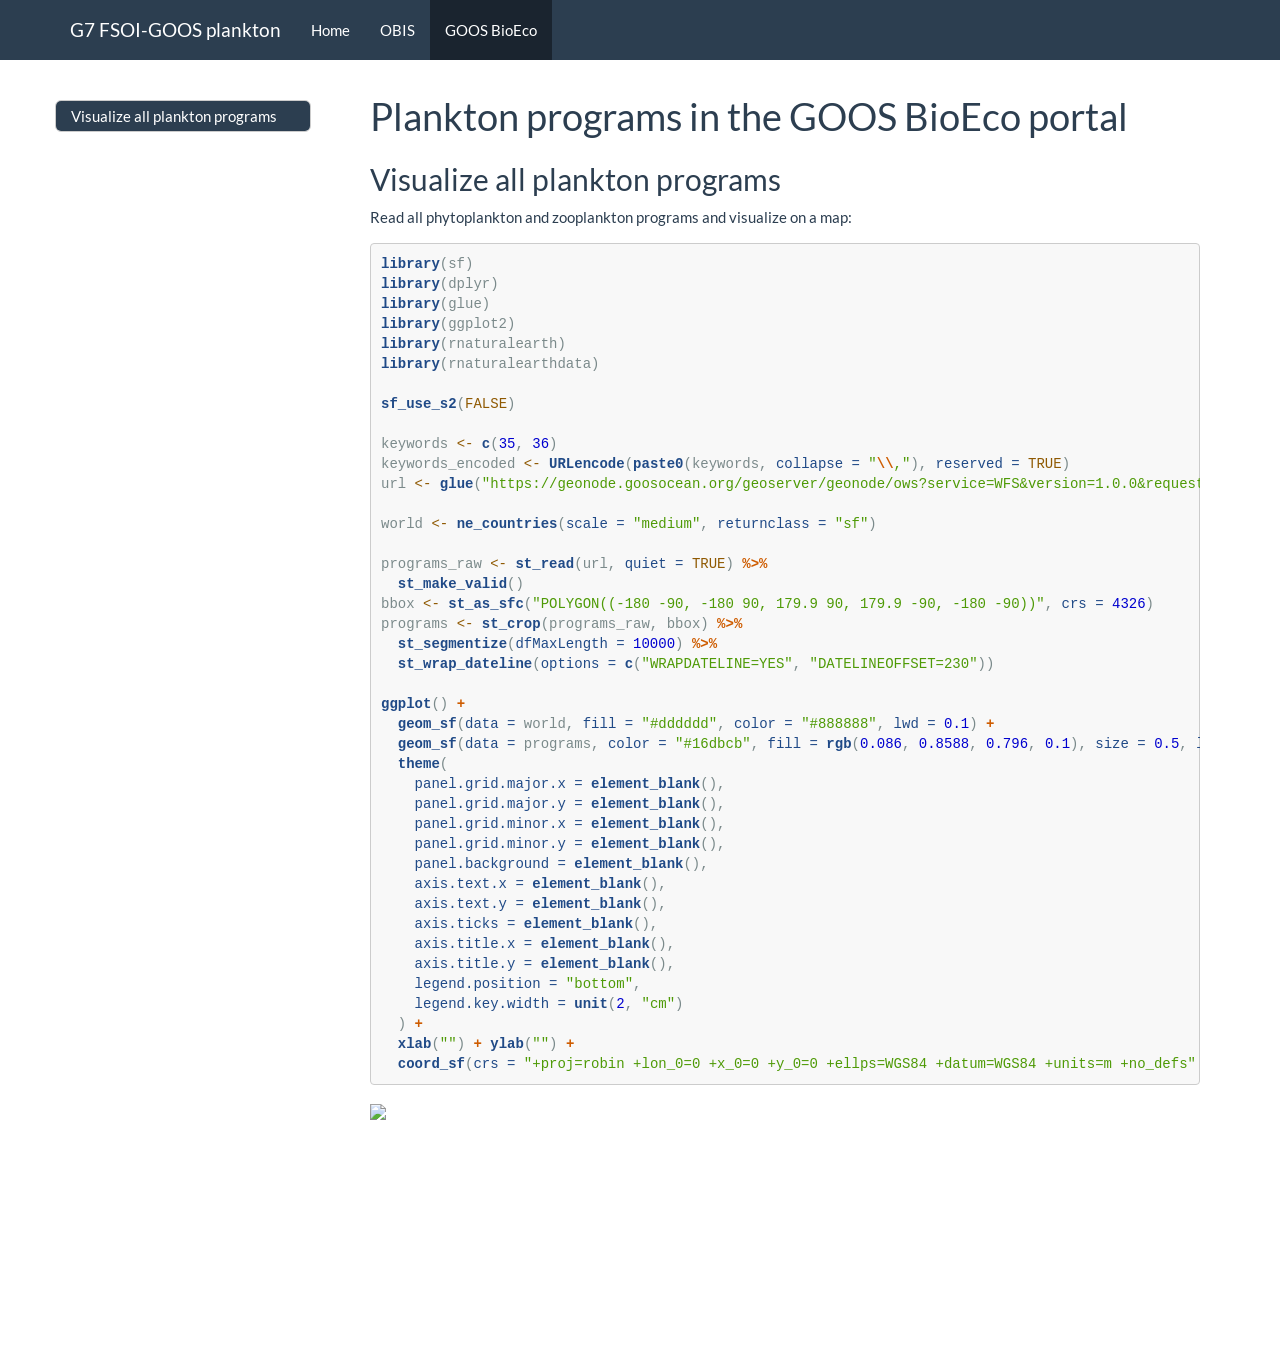
==== docs/goos.html @ 5eb35c90 "renamed output dir" ====
<!DOCTYPE html>

<html>

<head>

<meta charset="utf-8" />
<meta name="generator" content="pandoc" />
<meta http-equiv="X-UA-Compatible" content="IE=EDGE" />




<title>Plankton programs in the GOOS BioEco portal</title>

<script src="site_libs/header-attrs-2.23/header-attrs.js"></script>
<script src="site_libs/jquery-3.6.0/jquery-3.6.0.min.js"></script>
<meta name="viewport" content="width=device-width, initial-scale=1" />
<link href="site_libs/bootstrap-3.3.5/css/flatly.min.css" rel="stylesheet" />
<script src="site_libs/bootstrap-3.3.5/js/bootstrap.min.js"></script>
<script src="site_libs/bootstrap-3.3.5/shim/html5shiv.min.js"></script>
<script src="site_libs/bootstrap-3.3.5/shim/respond.min.js"></script>
<style>h1 {font-size: 34px;}
       h1.title {font-size: 38px;}
       h2 {font-size: 30px;}
       h3 {font-size: 24px;}
       h4 {font-size: 18px;}
       h5 {font-size: 16px;}
       h6 {font-size: 12px;}
       code {color: inherit; background-color: rgba(0, 0, 0, 0.04);}
       pre:not([class]) { background-color: white }</style>
<script src="site_libs/jqueryui-1.13.2/jquery-ui.min.js"></script>
<link href="site_libs/tocify-1.9.1/jquery.tocify.css" rel="stylesheet" />
<script src="site_libs/tocify-1.9.1/jquery.tocify.js"></script>
<script src="site_libs/navigation-1.1/tabsets.js"></script>

<style type="text/css">
  code{white-space: pre-wrap;}
  span.smallcaps{font-variant: small-caps;}
  span.underline{text-decoration: underline;}
  div.column{display: inline-block; vertical-align: top; width: 50%;}
  div.hanging-indent{margin-left: 1.5em; text-indent: -1.5em;}
  ul.task-list{list-style: none;}
    </style>



<style type="text/css">
  code {
    white-space: pre;
  }
  .sourceCode {
    overflow: visible;
  }
</style>
<style type="text/css" data-origin="pandoc">
pre > code.sourceCode { white-space: pre; position: relative; }
pre > code.sourceCode > span { display: inline-block; line-height: 1.25; }
pre > code.sourceCode > span:empty { height: 1.2em; }
.sourceCode { overflow: visible; }
code.sourceCode > span { color: inherit; text-decoration: inherit; }
div.sourceCode { margin: 1em 0; }
pre.sourceCode { margin: 0; }
@media screen {
div.sourceCode { overflow: auto; }
}
@media print {
pre > code.sourceCode { white-space: pre-wrap; }
pre > code.sourceCode > span { text-indent: -5em; padding-left: 5em; }
}
pre.numberSource code
  { counter-reset: source-line 0; }
pre.numberSource code > span
  { position: relative; left: -4em; counter-increment: source-line; }
pre.numberSource code > span > a:first-child::before
  { content: counter(source-line);
    position: relative; left: -1em; text-align: right; vertical-align: baseline;
    border: none; display: inline-block;
    -webkit-touch-callout: none; -webkit-user-select: none;
    -khtml-user-select: none; -moz-user-select: none;
    -ms-user-select: none; user-select: none;
    padding: 0 4px; width: 4em;
    color: #aaaaaa;
  }
pre.numberSource { margin-left: 3em; border-left: 1px solid #aaaaaa;  padding-left: 4px; }
div.sourceCode
  {  background-color: #f8f8f8; }
@media screen {
pre > code.sourceCode > span > a:first-child::before { text-decoration: underline; }
}
code span.al { color: #ef2929; } /* Alert */
code span.an { color: #8f5902; font-weight: bold; font-style: italic; } /* Annotation */
code span.at { color: #204a87; } /* Attribute */
code span.bn { color: #0000cf; } /* BaseN */
code span.cf { color: #204a87; font-weight: bold; } /* ControlFlow */
code span.ch { color: #4e9a06; } /* Char */
code span.cn { color: #8f5902; } /* Constant */
code span.co { color: #8f5902; font-style: italic; } /* Comment */
code span.cv { color: #8f5902; font-weight: bold; font-style: italic; } /* CommentVar */
code span.do { color: #8f5902; font-weight: bold; font-style: italic; } /* Documentation */
code span.dt { color: #204a87; } /* DataType */
code span.dv { color: #0000cf; } /* DecVal */
code span.er { color: #a40000; font-weight: bold; } /* Error */
code span.ex { } /* Extension */
code span.fl { color: #0000cf; } /* Float */
code span.fu { color: #204a87; font-weight: bold; } /* Function */
code span.im { } /* Import */
code span.in { color: #8f5902; font-weight: bold; font-style: italic; } /* Information */
code span.kw { color: #204a87; font-weight: bold; } /* Keyword */
code span.op { color: #ce5c00; font-weight: bold; } /* Operator */
code span.ot { color: #8f5902; } /* Other */
code span.pp { color: #8f5902; font-style: italic; } /* Preprocessor */
code span.sc { color: #ce5c00; font-weight: bold; } /* SpecialChar */
code span.ss { color: #4e9a06; } /* SpecialString */
code span.st { color: #4e9a06; } /* String */
code span.va { color: #000000; } /* Variable */
code span.vs { color: #4e9a06; } /* VerbatimString */
code span.wa { color: #8f5902; font-weight: bold; font-style: italic; } /* Warning */

</style>
<script>
// apply pandoc div.sourceCode style to pre.sourceCode instead
(function() {
  var sheets = document.styleSheets;
  for (var i = 0; i < sheets.length; i++) {
    if (sheets[i].ownerNode.dataset["origin"] !== "pandoc") continue;
    try { var rules = sheets[i].cssRules; } catch (e) { continue; }
    var j = 0;
    while (j < rules.length) {
      var rule = rules[j];
      // check if there is a div.sourceCode rule
      if (rule.type !== rule.STYLE_RULE || rule.selectorText !== "div.sourceCode") {
        j++;
        continue;
      }
      var style = rule.style.cssText;
      // check if color or background-color is set
      if (rule.style.color === '' && rule.style.backgroundColor === '') {
        j++;
        continue;
      }
      // replace div.sourceCode by a pre.sourceCode rule
      sheets[i].deleteRule(j);
      sheets[i].insertRule('pre.sourceCode{' + style + '}', j);
    }
  }
})();
</script>




<link rel="stylesheet" href="style.css" type="text/css" />



<style type = "text/css">
.main-container {
  max-width: 940px;
  margin-left: auto;
  margin-right: auto;
}
img {
  max-width:100%;
}
.tabbed-pane {
  padding-top: 12px;
}
.html-widget {
  margin-bottom: 20px;
}
button.code-folding-btn:focus {
  outline: none;
}
summary {
  display: list-item;
}
details > summary > p:only-child {
  display: inline;
}
pre code {
  padding: 0;
}
</style>


<style type="text/css">
.dropdown-submenu {
  position: relative;
}
.dropdown-submenu>.dropdown-menu {
  top: 0;
  left: 100%;
  margin-top: -6px;
  margin-left: -1px;
  border-radius: 0 6px 6px 6px;
}
.dropdown-submenu:hover>.dropdown-menu {
  display: block;
}
.dropdown-submenu>a:after {
  display: block;
  content: " ";
  float: right;
  width: 0;
  height: 0;
  border-color: transparent;
  border-style: solid;
  border-width: 5px 0 5px 5px;
  border-left-color: #cccccc;
  margin-top: 5px;
  margin-right: -10px;
}
.dropdown-submenu:hover>a:after {
  border-left-color: #adb5bd;
}
.dropdown-submenu.pull-left {
  float: none;
}
.dropdown-submenu.pull-left>.dropdown-menu {
  left: -100%;
  margin-left: 10px;
  border-radius: 6px 0 6px 6px;
}
</style>

<script type="text/javascript">
// manage active state of menu based on current page
$(document).ready(function () {
  // active menu anchor
  href = window.location.pathname
  href = href.substr(href.lastIndexOf('/') + 1)
  if (href === "")
    href = "index.html";
  var menuAnchor = $('a[href="' + href + '"]');

  // mark the anchor link active (and if it's in a dropdown, also mark that active)
  var dropdown = menuAnchor.closest('li.dropdown');
  if (window.bootstrap) { // Bootstrap 4+
    menuAnchor.addClass('active');
    dropdown.find('> .dropdown-toggle').addClass('active');
  } else { // Bootstrap 3
    menuAnchor.parent().addClass('active');
    dropdown.addClass('active');
  }

  // Navbar adjustments
  var navHeight = $(".navbar").first().height() + 15;
  var style = document.createElement('style');
  var pt = "padding-top: " + navHeight + "px; ";
  var mt = "margin-top: -" + navHeight + "px; ";
  var css = "";
  // offset scroll position for anchor links (for fixed navbar)
  for (var i = 1; i <= 6; i++) {
    css += ".section h" + i + "{ " + pt + mt + "}\n";
  }
  style.innerHTML = "body {" + pt + "padding-bottom: 40px; }\n" + css;
  document.head.appendChild(style);
});
</script>

<!-- tabsets -->

<style type="text/css">
.tabset-dropdown > .nav-tabs {
  display: inline-table;
  max-height: 500px;
  min-height: 44px;
  overflow-y: auto;
  border: 1px solid #ddd;
  border-radius: 4px;
}

.tabset-dropdown > .nav-tabs > li.active:before, .tabset-dropdown > .nav-tabs.nav-tabs-open:before {
  content: "\e259";
  font-family: 'Glyphicons Halflings';
  display: inline-block;
  padding: 10px;
  border-right: 1px solid #ddd;
}

.tabset-dropdown > .nav-tabs.nav-tabs-open > li.active:before {
  content: "\e258";
  font-family: 'Glyphicons Halflings';
  border: none;
}

.tabset-dropdown > .nav-tabs > li.active {
  display: block;
}

.tabset-dropdown > .nav-tabs > li > a,
.tabset-dropdown > .nav-tabs > li > a:focus,
.tabset-dropdown > .nav-tabs > li > a:hover {
  border: none;
  display: inline-block;
  border-radius: 4px;
  background-color: transparent;
}

.tabset-dropdown > .nav-tabs.nav-tabs-open > li {
  display: block;
  float: none;
}

.tabset-dropdown > .nav-tabs > li {
  display: none;
}
</style>

<!-- code folding -->



<style type="text/css">

#TOC {
  margin: 25px 0px 20px 0px;
}
@media (max-width: 768px) {
#TOC {
  position: relative;
  width: 100%;
}
}

@media print {
.toc-content {
  /* see https://github.com/w3c/csswg-drafts/issues/4434 */
  float: right;
}
}

.toc-content {
  padding-left: 30px;
  padding-right: 40px;
}

div.main-container {
  max-width: 1200px;
}

div.tocify {
  width: 20%;
  max-width: 260px;
  max-height: 85%;
}

@media (min-width: 768px) and (max-width: 991px) {
  div.tocify {
    width: 25%;
  }
}

@media (max-width: 767px) {
  div.tocify {
    width: 100%;
    max-width: none;
  }
}

.tocify ul, .tocify li {
  line-height: 20px;
}

.tocify-subheader .tocify-item {
  font-size: 0.90em;
}

.tocify .list-group-item {
  border-radius: 0px;
}


</style>



</head>

<body>


<div class="container-fluid main-container">


<!-- setup 3col/9col grid for toc_float and main content  -->
<div class="row">
<div class="col-xs-12 col-sm-4 col-md-3">
<div id="TOC" class="tocify">
</div>
</div>

<div class="toc-content col-xs-12 col-sm-8 col-md-9">




<div class="navbar navbar-default  navbar-fixed-top" role="navigation">
  <div class="container">
    <div class="navbar-header">
      <button type="button" class="navbar-toggle collapsed" data-toggle="collapse" data-bs-toggle="collapse" data-target="#navbar" data-bs-target="#navbar">
        <span class="icon-bar"></span>
        <span class="icon-bar"></span>
        <span class="icon-bar"></span>
      </button>
      <a class="navbar-brand" href="index.html">G7 FSOI-GOOS plankton</a>
    </div>
    <div id="navbar" class="navbar-collapse collapse">
      <ul class="nav navbar-nav">
        <li>
  <a href="index.html">Home</a>
</li>
<li>
  <a href="obis.html">OBIS</a>
</li>
<li>
  <a href="goos.html">GOOS BioEco</a>
</li>
      </ul>
      <ul class="nav navbar-nav navbar-right">
        
      </ul>
    </div><!--/.nav-collapse -->
  </div><!--/.container -->
</div><!--/.navbar -->

<div id="header">



<h1 class="title toc-ignore">Plankton programs in the GOOS BioEco
portal</h1>

</div>


<div id="visualize-all-plankton-programs" class="section level2">
<h2>Visualize all plankton programs</h2>
<p>Read all phytoplankton and zooplankton programs and visualize on a
map:</p>
<div class="sourceCode" id="cb1"><pre class="sourceCode r"><code class="sourceCode r"><span id="cb1-1"><a href="#cb1-1" tabindex="-1"></a><span class="fu">library</span>(sf)</span>
<span id="cb1-2"><a href="#cb1-2" tabindex="-1"></a><span class="fu">library</span>(dplyr)</span>
<span id="cb1-3"><a href="#cb1-3" tabindex="-1"></a><span class="fu">library</span>(glue)</span>
<span id="cb1-4"><a href="#cb1-4" tabindex="-1"></a><span class="fu">library</span>(ggplot2)</span>
<span id="cb1-5"><a href="#cb1-5" tabindex="-1"></a><span class="fu">library</span>(rnaturalearth)</span>
<span id="cb1-6"><a href="#cb1-6" tabindex="-1"></a><span class="fu">library</span>(rnaturalearthdata)</span>
<span id="cb1-7"><a href="#cb1-7" tabindex="-1"></a></span>
<span id="cb1-8"><a href="#cb1-8" tabindex="-1"></a><span class="fu">sf_use_s2</span>(<span class="cn">FALSE</span>)</span>
<span id="cb1-9"><a href="#cb1-9" tabindex="-1"></a></span>
<span id="cb1-10"><a href="#cb1-10" tabindex="-1"></a>keywords <span class="ot">&lt;-</span> <span class="fu">c</span>(<span class="dv">35</span>, <span class="dv">36</span>)</span>
<span id="cb1-11"><a href="#cb1-11" tabindex="-1"></a>keywords_encoded <span class="ot">&lt;-</span> <span class="fu">URLencode</span>(<span class="fu">paste0</span>(keywords, <span class="at">collapse =</span> <span class="st">&quot;</span><span class="sc">\\</span><span class="st">,&quot;</span>), <span class="at">reserved =</span> <span class="cn">TRUE</span>)</span>
<span id="cb1-12"><a href="#cb1-12" tabindex="-1"></a>url <span class="ot">&lt;-</span> <span class="fu">glue</span>(<span class="st">&quot;https://geonode.goosocean.org/geoserver/geonode/ows?service=WFS&amp;version=1.0.0&amp;request=GetFeature&amp;typeName=geonode%3Aall_layers&amp;maxFeatures=10000&amp;outputFormat=application%2Fjson&amp;viewparams=where:where%20(array%5B{keywords_encoded}%5D%20%26%26%20keywords)&quot;</span>)</span>
<span id="cb1-13"><a href="#cb1-13" tabindex="-1"></a></span>
<span id="cb1-14"><a href="#cb1-14" tabindex="-1"></a>world <span class="ot">&lt;-</span> <span class="fu">ne_countries</span>(<span class="at">scale =</span> <span class="st">&quot;medium&quot;</span>, <span class="at">returnclass =</span> <span class="st">&quot;sf&quot;</span>)</span>
<span id="cb1-15"><a href="#cb1-15" tabindex="-1"></a></span>
<span id="cb1-16"><a href="#cb1-16" tabindex="-1"></a>programs_raw <span class="ot">&lt;-</span> <span class="fu">st_read</span>(url, <span class="at">quiet =</span> <span class="cn">TRUE</span>) <span class="sc">%&gt;%</span></span>
<span id="cb1-17"><a href="#cb1-17" tabindex="-1"></a>  <span class="fu">st_make_valid</span>()</span>
<span id="cb1-18"><a href="#cb1-18" tabindex="-1"></a>bbox <span class="ot">&lt;-</span> <span class="fu">st_as_sfc</span>(<span class="st">&quot;POLYGON((-180 -90, -180 90, 179.9 90, 179.9 -90, -180 -90))&quot;</span>, <span class="at">crs =</span> <span class="dv">4326</span>)</span>
<span id="cb1-19"><a href="#cb1-19" tabindex="-1"></a>programs <span class="ot">&lt;-</span> <span class="fu">st_crop</span>(programs_raw, bbox) <span class="sc">%&gt;%</span></span>
<span id="cb1-20"><a href="#cb1-20" tabindex="-1"></a>  <span class="fu">st_segmentize</span>(<span class="at">dfMaxLength =</span> <span class="dv">10000</span>) <span class="sc">%&gt;%</span></span>
<span id="cb1-21"><a href="#cb1-21" tabindex="-1"></a>  <span class="fu">st_wrap_dateline</span>(<span class="at">options =</span> <span class="fu">c</span>(<span class="st">&quot;WRAPDATELINE=YES&quot;</span>, <span class="st">&quot;DATELINEOFFSET=230&quot;</span>))</span>
<span id="cb1-22"><a href="#cb1-22" tabindex="-1"></a></span>
<span id="cb1-23"><a href="#cb1-23" tabindex="-1"></a><span class="fu">ggplot</span>() <span class="sc">+</span></span>
<span id="cb1-24"><a href="#cb1-24" tabindex="-1"></a>  <span class="fu">geom_sf</span>(<span class="at">data =</span> world, <span class="at">fill =</span> <span class="st">&quot;#dddddd&quot;</span>, <span class="at">color =</span> <span class="st">&quot;#888888&quot;</span>, <span class="at">lwd =</span> <span class="fl">0.1</span>) <span class="sc">+</span></span>
<span id="cb1-25"><a href="#cb1-25" tabindex="-1"></a>  <span class="fu">geom_sf</span>(<span class="at">data =</span> programs, <span class="at">color =</span> <span class="st">&quot;#16dbcb&quot;</span>, <span class="at">fill =</span> <span class="fu">rgb</span>(<span class="fl">0.086</span>, <span class="fl">0.8588</span>, <span class="fl">0.796</span>, <span class="fl">0.1</span>), <span class="at">size =</span> <span class="fl">0.5</span>, <span class="at">linewidth =</span> <span class="fl">0.25</span>) <span class="sc">+</span></span>
<span id="cb1-26"><a href="#cb1-26" tabindex="-1"></a>  <span class="fu">theme</span>(</span>
<span id="cb1-27"><a href="#cb1-27" tabindex="-1"></a>    <span class="at">panel.grid.major.x =</span> <span class="fu">element_blank</span>(),</span>
<span id="cb1-28"><a href="#cb1-28" tabindex="-1"></a>    <span class="at">panel.grid.major.y =</span> <span class="fu">element_blank</span>(),</span>
<span id="cb1-29"><a href="#cb1-29" tabindex="-1"></a>    <span class="at">panel.grid.minor.x =</span> <span class="fu">element_blank</span>(),</span>
<span id="cb1-30"><a href="#cb1-30" tabindex="-1"></a>    <span class="at">panel.grid.minor.y =</span> <span class="fu">element_blank</span>(), </span>
<span id="cb1-31"><a href="#cb1-31" tabindex="-1"></a>    <span class="at">panel.background =</span> <span class="fu">element_blank</span>(),</span>
<span id="cb1-32"><a href="#cb1-32" tabindex="-1"></a>    <span class="at">axis.text.x =</span> <span class="fu">element_blank</span>(),</span>
<span id="cb1-33"><a href="#cb1-33" tabindex="-1"></a>    <span class="at">axis.text.y =</span> <span class="fu">element_blank</span>(),</span>
<span id="cb1-34"><a href="#cb1-34" tabindex="-1"></a>    <span class="at">axis.ticks =</span> <span class="fu">element_blank</span>(),</span>
<span id="cb1-35"><a href="#cb1-35" tabindex="-1"></a>    <span class="at">axis.title.x =</span> <span class="fu">element_blank</span>(),</span>
<span id="cb1-36"><a href="#cb1-36" tabindex="-1"></a>    <span class="at">axis.title.y =</span> <span class="fu">element_blank</span>(),</span>
<span id="cb1-37"><a href="#cb1-37" tabindex="-1"></a>    <span class="at">legend.position =</span> <span class="st">&quot;bottom&quot;</span>,</span>
<span id="cb1-38"><a href="#cb1-38" tabindex="-1"></a>    <span class="at">legend.key.width =</span> <span class="fu">unit</span>(<span class="dv">2</span>, <span class="st">&quot;cm&quot;</span>)</span>
<span id="cb1-39"><a href="#cb1-39" tabindex="-1"></a>  ) <span class="sc">+</span></span>
<span id="cb1-40"><a href="#cb1-40" tabindex="-1"></a>  <span class="fu">xlab</span>(<span class="st">&quot;&quot;</span>) <span class="sc">+</span> <span class="fu">ylab</span>(<span class="st">&quot;&quot;</span>) <span class="sc">+</span></span>
<span id="cb1-41"><a href="#cb1-41" tabindex="-1"></a>  <span class="fu">coord_sf</span>(<span class="at">crs =</span> <span class="st">&quot;+proj=robin +lon_0=0 +x_0=0 +y_0=0 +ellps=WGS84 +datum=WGS84 +units=m +no_defs&quot;</span> )</span></code></pre></div>
<p><img src="goos_files/figure-html/unnamed-chunk-1-1.png" width="100%" /></p>
</div>



</div>
</div>

</div>

<script>

// add bootstrap table styles to pandoc tables
function bootstrapStylePandocTables() {
  $('tr.odd').parent('tbody').parent('table').addClass('table table-condensed');
}
$(document).ready(function () {
  bootstrapStylePandocTables();
});


</script>

<!-- tabsets -->

<script>
$(document).ready(function () {
  window.buildTabsets("TOC");
});

$(document).ready(function () {
  $('.tabset-dropdown > .nav-tabs > li').click(function () {
    $(this).parent().toggleClass('nav-tabs-open');
  });
});
</script>

<!-- code folding -->

<script>
$(document).ready(function ()  {

    // temporarily add toc-ignore selector to headers for the consistency with Pandoc
    $('.unlisted.unnumbered').addClass('toc-ignore')

    // move toc-ignore selectors from section div to header
    $('div.section.toc-ignore')
        .removeClass('toc-ignore')
        .children('h1,h2,h3,h4,h5').addClass('toc-ignore');

    // establish options
    var options = {
      selectors: "h1,h2,h3",
      theme: "bootstrap3",
      context: '.toc-content',
      hashGenerator: function (text) {
        return text.replace(/[.\\/?&!#<>]/g, '').replace(/\s/g, '_');
      },
      ignoreSelector: ".toc-ignore",
      scrollTo: 0
    };
    options.showAndHide = true;
    options.smoothScroll = true;

    // tocify
    var toc = $("#TOC").tocify(options).data("toc-tocify");
});
</script>

<!-- dynamically load mathjax for compatibility with self-contained -->
<script>
  (function () {
    var script = document.createElement("script");
    script.type = "text/javascript";
    script.src  = "https://mathjax.rstudio.com/latest/MathJax.js?config=TeX-AMS-MML_HTMLorMML";
    document.getElementsByTagName("head")[0].appendChild(script);
  })();
</script>

</body>
</html>
---- docs/site_libs/bootstrap-3.3.5/css/flatly.min.css ----
@font-face {
  font-family: 'Lato';
  font-style: normal;
  font-weight: 400;
  src: url(fonts/Lato.ttf) format('truetype');
}
@font-face {
  font-family: 'Lato';
  font-style: normal;
  font-weight: 700;
  src: url(fonts/LatoBold.ttf) format('truetype');
}
@font-face {
  font-family: 'Lato';
  font-style: italic;
  font-weight: 400;
  src: url(fonts/LatoItalic.ttf) format('truetype');
}

/*!
 * bootswatch v3.3.6
 * Homepage: http://bootswatch.com
 * Copyright 2012-2015 Thomas Park
 * Licensed under MIT
 * Based on Bootstrap
*//*!
 * Bootstrap v3.3.6 (http://getbootstrap.com)
 * Copyright 2011-2015 Twitter, Inc.
 * Licensed under MIT (https://github.com/twbs/bootstrap/blob/master/LICENSE)
 *//*! normalize.css v3.0.3 | MIT License | github.com/necolas/normalize.css */html{font-family:sans-serif;-ms-text-size-adjust:100%;-webkit-text-size-adjust:100%}body{margin:0}article,aside,details,figcaption,figure,footer,header,hgroup,main,menu,nav,section,summary{display:block}audio,canvas,progress,video{display:inline-block;vertical-align:baseline}audio:not([controls]){display:none;height:0}[hidden],template{display:none}a{background-color:transparent}a:active,a:hover{outline:0}abbr[title]{border-bottom:1px dotted}b,strong{font-weight:bold}dfn{font-style:italic}h1{font-size:2em;margin:0.67em 0}mark{background:#ff0;color:#000}small{font-size:80%}sub,sup{font-size:75%;line-height:0;position:relative;vertical-align:baseline}sup{top:-0.5em}sub{bottom:-0.25em}img{border:0}svg:not(:root){overflow:hidden}figure{margin:1em 40px}hr{-webkit-box-sizing:content-box;-moz-box-sizing:content-box;box-sizing:content-box;height:0}pre{overflow:auto}code,kbd,pre,samp{font-family:monospace, monospace;font-size:1em}button,input,optgroup,select,textarea{color:inherit;font:inherit;margin:0}button{overflow:visible}button,select{text-transform:none}button,html input[type="button"],input[type="reset"],input[type="submit"]{-webkit-appearance:button;cursor:pointer}button[disabled],html input[disabled]{cursor:default}button::-moz-focus-inner,input::-moz-focus-inner{border:0;padding:0}input{line-height:normal}input[type="checkbox"],input[type="radio"]{-webkit-box-sizing:border-box;-moz-box-sizing:border-box;box-sizing:border-box;padding:0}input[type="number"]::-webkit-inner-spin-button,input[type="number"]::-webkit-outer-spin-button{height:auto}input[type="search"]{-webkit-appearance:textfield;-webkit-box-sizing:content-box;-moz-box-sizing:content-box;box-sizing:content-box}input[type="search"]::-webkit-search-cancel-button,input[type="search"]::-webkit-search-decoration{-webkit-appearance:none}fieldset{border:1px solid #c0c0c0;margin:0 2px;padding:0.35em 0.625em 0.75em}legend{border:0;padding:0}textarea{overflow:auto}optgroup{font-weight:bold}table{border-collapse:collapse;border-spacing:0}td,th{padding:0}/*! Source: https://github.com/h5bp/html5-boilerplate/blob/master/src/css/main.css */@media print{*,*:before,*:after{background:transparent !important;color:#000 !important;-webkit-box-shadow:none !important;box-shadow:none !important;text-shadow:none !important}a,a:visited{text-decoration:underline}a[href]:after{content:" (" attr(href) ")"}abbr[title]:after{content:" (" attr(title) ")"}a[href^="#"]:after,a[href^="javascript:"]:after{content:""}pre,blockquote{border:1px solid #999;page-break-inside:avoid}thead{display:table-header-group}tr,img{page-break-inside:avoid}img{max-width:100% !important}p,h2,h3{orphans:3;widows:3}h2,h3{page-break-after:avoid}.navbar{display:none}.btn>.caret,.dropup>.btn>.caret{border-top-color:#000 !important}.label{border:1px solid #000}.table{border-collapse:collapse !important}.table td,.table th{background-color:#fff !important}.table-bordered th,.table-bordered td{border:1px solid #ddd !important}}@font-face{font-family:'Glyphicons Halflings';src:url('../fonts/glyphicons-halflings-regular.eot');src:url('../fonts/glyphicons-halflings-regular.eot?#iefix') format('embedded-opentype'),url('../fonts/glyphicons-halflings-regular.woff') format('woff'),url('../fonts/glyphicons-halflings-regular.ttf') format('truetype'),url('../fonts/glyphicons-halflings-regular.svg#glyphicons_halflingsregular') format('svg')}.glyphicon{position:relative;top:1px;display:inline-block;font-family:'Glyphicons Halflings';font-style:normal;font-weight:normal;line-height:1;-webkit-font-smoothing:antialiased;-moz-osx-font-smoothing:grayscale}.glyphicon-asterisk:before{content:"\002a"}.glyphicon-plus:before{content:"\002b"}.glyphicon-euro:before,.glyphicon-eur:before{content:"\20ac"}.glyphicon-minus:before{content:"\2212"}.glyphicon-cloud:before{content:"\2601"}.glyphicon-envelope:before{content:"\2709"}.glyphicon-pencil:before{content:"\270f"}.glyphicon-glass:before{content:"\e001"}.glyphicon-music:before{content:"\e002"}.glyphicon-search:before{content:"\e003"}.glyphicon-heart:before{content:"\e005"}.glyphicon-star:before{content:"\e006"}.glyphicon-star-empty:before{content:"\e007"}.glyphicon-user:before{content:"\e008"}.glyphicon-film:before{content:"\e009"}.glyphicon-th-large:before{content:"\e010"}.glyphicon-th:before{content:"\e011"}.glyphicon-th-list:before{content:"\e012"}.glyphicon-ok:before{content:"\e013"}.glyphicon-remove:before{content:"\e014"}.glyphicon-zoom-in:before{content:"\e015"}.glyphicon-zoom-out:before{content:"\e016"}.glyphicon-off:before{content:"\e017"}.glyphicon-signal:before{content:"\e018"}.glyphicon-cog:before{content:"\e019"}.glyphicon-trash:before{content:"\e020"}.glyphicon-home:before{content:"\e021"}.glyphicon-file:before{content:"\e022"}.glyphicon-time:before{content:"\e023"}.glyphicon-road:before{content:"\e024"}.glyphicon-download-alt:before{content:"\e025"}.glyphicon-download:before{content:"\e026"}.glyphicon-upload:before{content:"\e027"}.glyphicon-inbox:before{content:"\e028"}.glyphicon-play-circle:before{content:"\e029"}.glyphicon-repeat:before{content:"\e030"}.glyphicon-refresh:before{content:"\e031"}.glyphicon-list-alt:before{content:"\e032"}.glyphicon-lock:before{content:"\e033"}.glyphicon-flag:before{content:"\e034"}.glyphicon-headphones:before{content:"\e035"}.glyphicon-volume-off:before{content:"\e036"}.glyphicon-volume-down:before{content:"\e037"}.glyphicon-volume-up:before{content:"\e038"}.glyphicon-qrcode:before{content:"\e039"}.glyphicon-barcode:before{content:"\e040"}.glyphicon-tag:before{content:"\e041"}.glyphicon-tags:before{content:"\e042"}.glyphicon-book:before{content:"\e043"}.glyphicon-bookmark:before{content:"\e044"}.glyphicon-print:before{content:"\e045"}.glyphicon-camera:before{content:"\e046"}.glyphicon-font:before{content:"\e047"}.glyphicon-bold:before{content:"\e048"}.glyphicon-italic:before{content:"\e049"}.glyphicon-text-height:before{content:"\e050"}.glyphicon-text-width:before{content:"\e051"}.glyphicon-align-left:before{content:"\e052"}.glyphicon-align-center:before{content:"\e053"}.glyphicon-align-right:before{content:"\e054"}.glyphicon-align-justify:before{content:"\e055"}.glyphicon-list:before{content:"\e056"}.glyphicon-indent-left:before{content:"\e057"}.glyphicon-indent-right:before{content:"\e058"}.glyphicon-facetime-video:before{content:"\e059"}.glyphicon-picture:before{content:"\e060"}.glyphicon-map-marker:before{content:"\e062"}.glyphicon-adjust:before{content:"\e063"}.glyphicon-tint:before{content:"\e064"}.glyphicon-edit:before{content:"\e065"}.glyphicon-share:before{content:"\e066"}.glyphicon-check:before{content:"\e067"}.glyphicon-move:before{content:"\e068"}.glyphicon-step-backward:before{content:"\e069"}.glyphicon-fast-backward:before{content:"\e070"}.glyphicon-backward:before{content:"\e071"}.glyphicon-play:before{content:"\e072"}.glyphicon-pause:before{content:"\e073"}.glyphicon-stop:before{content:"\e074"}.glyphicon-forward:before{content:"\e075"}.glyphicon-fast-forward:before{content:"\e076"}.glyphicon-step-forward:before{content:"\e077"}.glyphicon-eject:before{content:"\e078"}.glyphicon-chevron-left:before{content:"\e079"}.glyphicon-chevron-right:before{content:"\e080"}.glyphicon-plus-sign:before{content:"\e081"}.glyphicon-minus-sign:before{content:"\e082"}.glyphicon-remove-sign:before{content:"\e083"}.glyphicon-ok-sign:before{content:"\e084"}.glyphicon-question-sign:before{content:"\e085"}.glyphicon-info-sign:before{content:"\e086"}.glyphicon-screenshot:before{content:"\e087"}.glyphicon-remove-circle:before{content:"\e088"}.glyphicon-ok-circle:before{content:"\e089"}.glyphicon-ban-circle:before{content:"\e090"}.glyphicon-arrow-left:before{content:"\e091"}.glyphicon-arrow-right:before{content:"\e092"}.glyphicon-arrow-up:before{content:"\e093"}.glyphicon-arrow-down:before{content:"\e094"}.glyphicon-share-alt:before{content:"\e095"}.glyphicon-resize-full:before{content:"\e096"}.glyphicon-resize-small:before{content:"\e097"}.glyphicon-exclamation-sign:before{content:"\e101"}.glyphicon-gift:before{content:"\e102"}.glyphicon-leaf:before{content:"\e103"}.glyphicon-fire:before{content:"\e104"}.glyphicon-eye-open:before{content:"\e105"}.glyphicon-eye-close:before{content:"\e106"}.glyphicon-warning-sign:before{content:"\e107"}.glyphicon-plane:before{content:"\e108"}.glyphicon-calendar:before{content:"\e109"}.glyphicon-random:before{content:"\e110"}.glyphicon-comment:before{content:"\e111"}.glyphicon-magnet:before{content:"\e112"}.glyphicon-chevron-up:before{content:"\e113"}.glyphicon-chevron-down:before{content:"\e114"}.glyphicon-retweet:before{content:"\e115"}.glyphicon-shopping-cart:before{content:"\e116"}.glyphicon-folder-close:before{content:"\e117"}.glyphicon-folder-open:before{content:"\e118"}.glyphicon-resize-vertical:before{content:"\e119"}.glyphicon-resize-horizontal:before{content:"\e120"}.glyphicon-hdd:before{content:"\e121"}.glyphicon-bullhorn:before{content:"\e122"}.glyphicon-bell:before{content:"\e123"}.glyphicon-certificate:before{content:"\e124"}.glyphicon-thumbs-up:before{content:"\e125"}.glyphicon-thumbs-down:before{content:"\e126"}.glyphicon-hand-right:before{content:"\e127"}.glyphicon-hand-left:before{content:"\e128"}.glyphicon-hand-up:before{content:"\e129"}.glyphicon-hand-down:before{content:"\e130"}.glyphicon-circle-arrow-right:before{content:"\e131"}.glyphicon-circle-arrow-left:before{content:"\e132"}.glyphicon-circle-arrow-up:before{content:"\e133"}.glyphicon-circle-arrow-down:before{content:"\e134"}.glyphicon-globe:before{content:"\e135"}.glyphicon-wrench:before{content:"\e136"}.glyphicon-tasks:before{content:"\e137"}.glyphicon-filter:before{content:"\e138"}.glyphicon-briefcase:before{content:"\e139"}.glyphicon-fullscreen:before{content:"\e140"}.glyphicon-dashboard:before{content:"\e141"}.glyphicon-paperclip:before{content:"\e142"}.glyphicon-heart-empty:before{content:"\e143"}.glyphicon-link:before{content:"\e144"}.glyphicon-phone:before{content:"\e145"}.glyphicon-pushpin:before{content:"\e146"}.glyphicon-usd:before{content:"\e148"}.glyphicon-gbp:before{content:"\e149"}.glyphicon-sort:before{content:"\e150"}.glyphicon-sort-by-alphabet:before{content:"\e151"}.glyphicon-sort-by-alphabet-alt:before{content:"\e152"}.glyphicon-sort-by-order:before{content:"\e153"}.glyphicon-sort-by-order-alt:before{content:"\e154"}.glyphicon-sort-by-attributes:before{content:"\e155"}.glyphicon-sort-by-attributes-alt:before{content:"\e156"}.glyphicon-unchecked:before{content:"\e157"}.glyphicon-expand:before{content:"\e158"}.glyphicon-collapse-down:before{content:"\e159"}.glyphicon-collapse-up:before{content:"\e160"}.glyphicon-log-in:before{content:"\e161"}.glyphicon-flash:before{content:"\e162"}.glyphicon-log-out:before{content:"\e163"}.glyphicon-new-window:before{content:"\e164"}.glyphicon-record:before{content:"\e165"}.glyphicon-save:before{content:"\e166"}.glyphicon-open:before{content:"\e167"}.glyphicon-saved:before{content:"\e168"}.glyphicon-import:before{content:"\e169"}.glyphicon-export:before{content:"\e170"}.glyphicon-send:before{content:"\e171"}.glyphicon-floppy-disk:before{content:"\e172"}.glyphicon-floppy-saved:before{content:"\e173"}.glyphicon-floppy-remove:before{content:"\e174"}.glyphicon-floppy-save:before{content:"\e175"}.glyphicon-floppy-open:before{content:"\e176"}.glyphicon-credit-card:before{content:"\e177"}.glyphicon-transfer:before{content:"\e178"}.glyphicon-cutlery:before{content:"\e179"}.glyphicon-header:before{content:"\e180"}.glyphicon-compressed:before{content:"\e181"}.glyphicon-earphone:before{content:"\e182"}.glyphicon-phone-alt:before{content:"\e183"}.glyphicon-tower:before{content:"\e184"}.glyphicon-stats:before{content:"\e185"}.glyphicon-sd-video:before{content:"\e186"}.glyphicon-hd-video:before{content:"\e187"}.glyphicon-subtitles:before{content:"\e188"}.glyphicon-sound-stereo:before{content:"\e189"}.glyphicon-sound-dolby:before{content:"\e190"}.glyphicon-sound-5-1:before{content:"\e191"}.glyphicon-sound-6-1:before{content:"\e192"}.glyphicon-sound-7-1:before{content:"\e193"}.glyphicon-copyright-mark:before{content:"\e194"}.glyphicon-registration-mark:before{content:"\e195"}.glyphicon-cloud-download:before{content:"\e197"}.glyphicon-cloud-upload:before{content:"\e198"}.glyphicon-tree-conifer:before{content:"\e199"}.glyphicon-tree-deciduous:before{content:"\e200"}.glyphicon-cd:before{content:"\e201"}.glyphicon-save-file:before{content:"\e202"}.glyphicon-open-file:before{content:"\e203"}.glyphicon-level-up:before{content:"\e204"}.glyphicon-copy:before{content:"\e205"}.glyphicon-paste:before{content:"\e206"}.glyphicon-alert:before{content:"\e209"}.glyphicon-equalizer:before{content:"\e210"}.glyphicon-king:before{content:"\e211"}.glyphicon-queen:before{content:"\e212"}.glyphicon-pawn:before{content:"\e213"}.glyphicon-bishop:before{content:"\e214"}.glyphicon-knight:before{content:"\e215"}.glyphicon-baby-formula:before{content:"\e216"}.glyphicon-tent:before{content:"\26fa"}.glyphicon-blackboard:before{content:"\e218"}.glyphicon-bed:before{content:"\e219"}.glyphicon-apple:before{content:"\f8ff"}.glyphicon-erase:before{content:"\e221"}.glyphicon-hourglass:before{content:"\231b"}.glyphicon-lamp:before{content:"\e223"}.glyphicon-duplicate:before{content:"\e224"}.glyphicon-piggy-bank:before{content:"\e225"}.glyphicon-scissors:before{content:"\e226"}.glyphicon-bitcoin:before{content:"\e227"}.glyphicon-btc:before{content:"\e227"}.glyphicon-xbt:before{content:"\e227"}.glyphicon-yen:before{content:"\00a5"}.glyphicon-jpy:before{content:"\00a5"}.glyphicon-ruble:before{content:"\20bd"}.glyphicon-rub:before{content:"\20bd"}.glyphicon-scale:before{content:"\e230"}.glyphicon-ice-lolly:before{content:"\e231"}.glyphicon-ice-lolly-tasted:before{content:"\e232"}.glyphicon-education:before{content:"\e233"}.glyphicon-option-horizontal:before{content:"\e234"}.glyphicon-option-vertical:before{content:"\e235"}.glyphicon-menu-hamburger:before{content:"\e236"}.glyphicon-modal-window:before{content:"\e237"}.glyphicon-oil:before{content:"\e238"}.glyphicon-grain:before{content:"\e239"}.glyphicon-sunglasses:before{content:"\e240"}.glyphicon-text-size:before{content:"\e241"}.glyphicon-text-color:before{content:"\e242"}.glyphicon-text-background:before{content:"\e243"}.glyphicon-object-align-top:before{content:"\e244"}.glyphicon-object-align-bottom:before{content:"\e245"}.glyphicon-object-align-horizontal:before{content:"\e246"}.glyphicon-object-align-left:before{content:"\e247"}.glyphicon-object-align-vertical:before{content:"\e248"}.glyphicon-object-align-right:before{content:"\e249"}.glyphicon-triangle-right:before{content:"\e250"}.glyphicon-triangle-left:before{content:"\e251"}.glyphicon-triangle-bottom:before{content:"\e252"}.glyphicon-triangle-top:before{content:"\e253"}.glyphicon-console:before{content:"\e254"}.glyphicon-superscript:before{content:"\e255"}.glyphicon-subscript:before{content:"\e256"}.glyphicon-menu-left:before{content:"\e257"}.glyphicon-menu-right:before{content:"\e258"}.glyphicon-menu-down:before{content:"\e259"}.glyphicon-menu-up:before{content:"\e260"}*{-webkit-box-sizing:border-box;-moz-box-sizing:border-box;box-sizing:border-box}*:before,*:after{-webkit-box-sizing:border-box;-moz-box-sizing:border-box;box-sizing:border-box}html{font-size:10px;-webkit-tap-highlight-color:rgba(0,0,0,0)}body{font-family:"Lato","Helvetica Neue",Helvetica,Arial,sans-serif;font-size:15px;line-height:1.42857143;color:#2c3e50;background-color:#ffffff}input,button,select,textarea{font-family:inherit;font-size:inherit;line-height:inherit}a{color:#18bc9c;text-decoration:none}a:hover,a:focus{color:#18bc9c;text-decoration:underline}a:focus{outline:thin dotted;outline:5px auto -webkit-focus-ring-color;outline-offset:-2px}figure{margin:0}img{vertical-align:middle}.img-responsive,.thumbnail>img,.thumbnail a>img,.carousel-inner>.item>img,.carousel-inner>.item>a>img{display:block;max-width:100%;height:auto}.img-rounded{border-radius:6px}.img-thumbnail{padding:4px;line-height:1.42857143;background-color:#ffffff;border:1px solid #ecf0f1;border-radius:4px;-webkit-transition:all .2s ease-in-out;-o-transition:all .2s ease-in-out;transition:all .2s ease-in-out;display:inline-block;max-width:100%;height:auto}.img-circle{border-radius:50%}hr{margin-top:21px;margin-bottom:21px;border:0;border-top:1px solid #ecf0f1}.sr-only{position:absolute;width:1px;height:1px;margin:-1px;padding:0;overflow:hidden;clip:rect(0, 0, 0, 0);border:0}.sr-only-focusable:active,.sr-only-focusable:focus{position:static;width:auto;height:auto;margin:0;overflow:visible;clip:auto}[role="button"]{cursor:pointer}h1,h2,h3,h4,h5,h6,.h1,.h2,.h3,.h4,.h5,.h6{font-family:"Lato","Helvetica Neue",Helvetica,Arial,sans-serif;font-weight:400;line-height:1.1;color:inherit}h1 small,h2 small,h3 small,h4 small,h5 small,h6 small,.h1 small,.h2 small,.h3 small,.h4 small,.h5 small,.h6 small,h1 .small,h2 .small,h3 .small,h4 .small,h5 .small,h6 .small,.h1 .small,.h2 .small,.h3 .small,.h4 .small,.h5 .small,.h6 .small{font-weight:normal;line-height:1;color:#b4bcc2}h1,.h1,h2,.h2,h3,.h3{margin-top:21px;margin-bottom:10.5px}h1 small,.h1 small,h2 small,.h2 small,h3 small,.h3 small,h1 .small,.h1 .small,h2 .small,.h2 .small,h3 .small,.h3 .small{font-size:65%}h4,.h4,h5,.h5,h6,.h6{margin-top:10.5px;margin-bottom:10.5px}h4 small,.h4 small,h5 small,.h5 small,h6 small,.h6 small,h4 .small,.h4 .small,h5 .small,.h5 .small,h6 .small,.h6 .small{font-size:75%}h1,.h1{font-size:39px}h2,.h2{font-size:32px}h3,.h3{font-size:26px}h4,.h4{font-size:19px}h5,.h5{font-size:15px}h6,.h6{font-size:13px}p{margin:0 0 10.5px}.lead{margin-bottom:21px;font-size:17px;font-weight:300;line-height:1.4}@media (min-width:768px){.lead{font-size:22.5px}}small,.small{font-size:86%}mark,.mark{background-color:#f39c12;padding:.2em}.text-left{text-align:left}.text-right{text-align:right}.text-center{text-align:center}.text-justify{text-align:justify}.text-nowrap{white-space:nowrap}.text-lowercase{text-transform:lowercase}.text-uppercase{text-transform:uppercase}.text-capitalize{text-transform:capitalize}.text-muted{color:#b4bcc2}.text-primary{color:#2c3e50}a.text-primary:hover,a.text-primary:focus{color:#1a242f}.text-success{color:#ffffff}a.text-success:hover,a.text-success:focus{color:#e6e6e6}.text-info{color:#ffffff}a.text-info:hover,a.text-info:focus{color:#e6e6e6}.text-warning{color:#ffffff}a.text-warning:hover,a.text-warning:focus{color:#e6e6e6}.text-danger{color:#ffffff}a.text-danger:hover,a.text-danger:focus{color:#e6e6e6}.bg-primary{color:#fff;background-color:#2c3e50}a.bg-primary:hover,a.bg-primary:focus{background-color:#1a242f}.bg-success{background-color:#18bc9c}a.bg-success:hover,a.bg-success:focus{background-color:#128f76}.bg-info{background-color:#3498db}a.bg-info:hover,a.bg-info:focus{background-color:#217dbb}.bg-warning{background-color:#f39c12}a.bg-warning:hover,a.bg-warning:focus{background-color:#c87f0a}.bg-danger{background-color:#e74c3c}a.bg-danger:hover,a.bg-danger:focus{background-color:#d62c1a}.page-header{padding-bottom:9.5px;margin:42px 0 21px;border-bottom:1px solid transparent}ul,ol{margin-top:0;margin-bottom:10.5px}ul ul,ol ul,ul ol,ol ol{margin-bottom:0}.list-unstyled{padding-left:0;list-style:none}.list-inline{padding-left:0;list-style:none;margin-left:-5px}.list-inline>li{display:inline-block;padding-left:5px;padding-right:5px}dl{margin-top:0;margin-bottom:21px}dt,dd{line-height:1.42857143}dt{font-weight:bold}dd{margin-left:0}@media (min-width:768px){.dl-horizontal dt{float:left;width:160px;clear:left;text-align:right;overflow:hidden;text-overflow:ellipsis;white-space:nowrap}.dl-horizontal dd{margin-left:180px}}abbr[title],abbr[data-original-title]{cursor:help;border-bottom:1px dotted #b4bcc2}.initialism{font-size:90%;text-transform:uppercase}blockquote{padding:10.5px 21px;margin:0 0 21px;font-size:18.75px;border-left:5px solid #ecf0f1}blockquote p:last-child,blockquote ul:last-child,blockquote ol:last-child{margin-bottom:0}blockquote footer,blockquote small,blockquote .small{display:block;font-size:80%;line-height:1.42857143;color:#b4bcc2}blockquote footer:before,blockquote small:before,blockquote .small:before{content:'\2014 \00A0'}.blockquote-reverse,blockquote.pull-right{padding-right:15px;padding-left:0;border-right:5px solid #ecf0f1;border-left:0;text-align:right}.blockquote-reverse footer:before,blockquote.pull-right footer:before,.blockquote-reverse small:before,blockquote.pull-right small:before,.blockquote-reverse .small:before,blockquote.pull-right .small:before{content:''}.blockquote-reverse footer:after,blockquote.pull-right footer:after,.blockquote-reverse small:after,blockquote.pull-right small:after,.blockquote-reverse .small:after,blockquote.pull-right .small:after{content:'\00A0 \2014'}address{margin-bottom:21px;font-style:normal;line-height:1.42857143}code,kbd,pre,samp{font-family:monospace}code{padding:2px 4px;font-size:90%;color:#c7254e;background-color:#f9f2f4;border-radius:4px}kbd{padding:2px 4px;font-size:90%;color:#ffffff;background-color:#333333;border-radius:3px;-webkit-box-shadow:inset 0 -1px 0 rgba(0,0,0,0.25);box-shadow:inset 0 -1px 0 rgba(0,0,0,0.25)}kbd kbd{padding:0;font-size:100%;font-weight:bold;-webkit-box-shadow:none;box-shadow:none}pre{display:block;padding:10px;margin:0 0 10.5px;font-size:14px;line-height:1.42857143;word-break:break-all;word-wrap:break-word;color:#7b8a8b;background-color:#ecf0f1;border:1px solid #cccccc;border-radius:4px}pre code{padding:0;font-size:inherit;color:inherit;white-space:pre-wrap;background-color:transparent;border-radius:0}.pre-scrollable{max-height:340px;overflow-y:scroll}.container{margin-right:auto;margin-left:auto;padding-left:15px;padding-right:15px}@media (min-width:768px){.container{width:750px}}@media (min-width:992px){.container{width:970px}}@media (min-width:1200px){.container{width:1170px}}.container-fluid{margin-right:auto;margin-left:auto;padding-left:15px;padding-right:15px}.row{margin-left:-15px;margin-right:-15px}.col-xs-1,.col-sm-1,.col-md-1,.col-lg-1,.col-xs-2,.col-sm-2,.col-md-2,.col-lg-2,.col-xs-3,.col-sm-3,.col-md-3,.col-lg-3,.col-xs-4,.col-sm-4,.col-md-4,.col-lg-4,.col-xs-5,.col-sm-5,.col-md-5,.col-lg-5,.col-xs-6,.col-sm-6,.col-md-6,.col-lg-6,.col-xs-7,.col-sm-7,.col-md-7,.col-lg-7,.col-xs-8,.col-sm-8,.col-md-8,.col-lg-8,.col-xs-9,.col-sm-9,.col-md-9,.col-lg-9,.col-xs-10,.col-sm-10,.col-md-10,.col-lg-10,.col-xs-11,.col-sm-11,.col-md-11,.col-lg-11,.col-xs-12,.col-sm-12,.col-md-12,.col-lg-12{position:relative;min-height:1px;padding-left:15px;padding-right:15px}.col-xs-1,.col-xs-2,.col-xs-3,.col-xs-4,.col-xs-5,.col-xs-6,.col-xs-7,.col-xs-8,.col-xs-9,.col-xs-10,.col-xs-11,.col-xs-12{float:left}.col-xs-12{width:100%}.col-xs-11{width:91.66666667%}.col-xs-10{width:83.33333333%}.col-xs-9{width:75%}.col-xs-8{width:66.66666667%}.col-xs-7{width:58.33333333%}.col-xs-6{width:50%}.col-xs-5{width:41.66666667%}.col-xs-4{width:33.33333333%}.col-xs-3{width:25%}.col-xs-2{width:16.66666667%}.col-xs-1{width:8.33333333%}.col-xs-pull-12{right:100%}.col-xs-pull-11{right:91.66666667%}.col-xs-pull-10{right:83.33333333%}.col-xs-pull-9{right:75%}.col-xs-pull-8{right:66.66666667%}.col-xs-pull-7{right:58.33333333%}.col-xs-pull-6{right:50%}.col-xs-pull-5{right:41.66666667%}.col-xs-pull-4{right:33.33333333%}.col-xs-pull-3{right:25%}.col-xs-pull-2{right:16.66666667%}.col-xs-pull-1{right:8.33333333%}.col-xs-pull-0{right:auto}.col-xs-push-12{left:100%}.col-xs-push-11{left:91.66666667%}.col-xs-push-10{left:83.33333333%}.col-xs-push-9{left:75%}.col-xs-push-8{left:66.66666667%}.col-xs-push-7{left:58.33333333%}.col-xs-push-6{left:50%}.col-xs-push-5{left:41.66666667%}.col-xs-push-4{left:33.33333333%}.col-xs-push-3{left:25%}.col-xs-push-2{left:16.66666667%}.col-xs-push-1{left:8.33333333%}.col-xs-push-0{left:auto}.col-xs-offset-12{margin-left:100%}.col-xs-offset-11{margin-left:91.66666667%}.col-xs-offset-10{margin-left:83.33333333%}.col-xs-offset-9{margin-left:75%}.col-xs-offset-8{margin-left:66.66666667%}.col-xs-offset-7{margin-left:58.33333333%}.col-xs-offset-6{margin-left:50%}.col-xs-offset-5{margin-left:41.66666667%}.col-xs-offset-4{margin-left:33.33333333%}.col-xs-offset-3{margin-left:25%}.col-xs-offset-2{margin-left:16.66666667%}.col-xs-offset-1{margin-left:8.33333333%}.col-xs-offset-0{margin-left:0%}@media (min-width:768px){.col-sm-1,.col-sm-2,.col-sm-3,.col-sm-4,.col-sm-5,.col-sm-6,.col-sm-7,.col-sm-8,.col-sm-9,.col-sm-10,.col-sm-11,.col-sm-12{float:left}.col-sm-12{width:100%}.col-sm-11{width:91.66666667%}.col-sm-10{width:83.33333333%}.col-sm-9{width:75%}.col-sm-8{width:66.66666667%}.col-sm-7{width:58.33333333%}.col-sm-6{width:50%}.col-sm-5{width:41.66666667%}.col-sm-4{width:33.33333333%}.col-sm-3{width:25%}.col-sm-2{width:16.66666667%}.col-sm-1{width:8.33333333%}.col-sm-pull-12{right:100%}.col-sm-pull-11{right:91.66666667%}.col-sm-pull-10{right:83.33333333%}.col-sm-pull-9{right:75%}.col-sm-pull-8{right:66.66666667%}.col-sm-pull-7{right:58.33333333%}.col-sm-pull-6{right:50%}.col-sm-pull-5{right:41.66666667%}.col-sm-pull-4{right:33.33333333%}.col-sm-pull-3{right:25%}.col-sm-pull-2{right:16.66666667%}.col-sm-pull-1{right:8.33333333%}.col-sm-pull-0{right:auto}.col-sm-push-12{left:100%}.col-sm-push-11{left:91.66666667%}.col-sm-push-10{left:83.33333333%}.col-sm-push-9{left:75%}.col-sm-push-8{left:66.66666667%}.col-sm-push-7{left:58.33333333%}.col-sm-push-6{left:50%}.col-sm-push-5{left:41.66666667%}.col-sm-push-4{left:33.33333333%}.col-sm-push-3{left:25%}.col-sm-push-2{left:16.66666667%}.col-sm-push-1{left:8.33333333%}.col-sm-push-0{left:auto}.col-sm-offset-12{margin-left:100%}.col-sm-offset-11{margin-left:91.66666667%}.col-sm-offset-10{margin-left:83.33333333%}.col-sm-offset-9{margin-left:75%}.col-sm-offset-8{margin-left:66.66666667%}.col-sm-offset-7{margin-left:58.33333333%}.col-sm-offset-6{margin-left:50%}.col-sm-offset-5{margin-left:41.66666667%}.col-sm-offset-4{margin-left:33.33333333%}.col-sm-offset-3{margin-left:25%}.col-sm-offset-2{margin-left:16.66666667%}.col-sm-offset-1{margin-left:8.33333333%}.col-sm-offset-0{margin-left:0%}}@media (min-width:992px){.col-md-1,.col-md-2,.col-md-3,.col-md-4,.col-md-5,.col-md-6,.col-md-7,.col-md-8,.col-md-9,.col-md-10,.col-md-11,.col-md-12{float:left}.col-md-12{width:100%}.col-md-11{width:91.66666667%}.col-md-10{width:83.33333333%}.col-md-9{width:75%}.col-md-8{width:66.66666667%}.col-md-7{width:58.33333333%}.col-md-6{width:50%}.col-md-5{width:41.66666667%}.col-md-4{width:33.33333333%}.col-md-3{width:25%}.col-md-2{width:16.66666667%}.col-md-1{width:8.33333333%}.col-md-pull-12{right:100%}.col-md-pull-11{right:91.66666667%}.col-md-pull-10{right:83.33333333%}.col-md-pull-9{right:75%}.col-md-pull-8{right:66.66666667%}.col-md-pull-7{right:58.33333333%}.col-md-pull-6{right:50%}.col-md-pull-5{right:41.66666667%}.col-md-pull-4{right:33.33333333%}.col-md-pull-3{right:25%}.col-md-pull-2{right:16.66666667%}.col-md-pull-1{right:8.33333333%}.col-md-pull-0{right:auto}.col-md-push-12{left:100%}.col-md-push-11{left:91.66666667%}.col-md-push-10{left:83.33333333%}.col-md-push-9{left:75%}.col-md-push-8{left:66.66666667%}.col-md-push-7{left:58.33333333%}.col-md-push-6{left:50%}.col-md-push-5{left:41.66666667%}.col-md-push-4{left:33.33333333%}.col-md-push-3{left:25%}.col-md-push-2{left:16.66666667%}.col-md-push-1{left:8.33333333%}.col-md-push-0{left:auto}.col-md-offset-12{margin-left:100%}.col-md-offset-11{margin-left:91.66666667%}.col-md-offset-10{margin-left:83.33333333%}.col-md-offset-9{margin-left:75%}.col-md-offset-8{margin-left:66.66666667%}.col-md-offset-7{margin-left:58.33333333%}.col-md-offset-6{margin-left:50%}.col-md-offset-5{margin-left:41.66666667%}.col-md-offset-4{margin-left:33.33333333%}.col-md-offset-3{margin-left:25%}.col-md-offset-2{margin-left:16.66666667%}.col-md-offset-1{margin-left:8.33333333%}.col-md-offset-0{margin-left:0%}}@media (min-width:1200px){.col-lg-1,.col-lg-2,.col-lg-3,.col-lg-4,.col-lg-5,.col-lg-6,.col-lg-7,.col-lg-8,.col-lg-9,.col-lg-10,.col-lg-11,.col-lg-12{float:left}.col-lg-12{width:100%}.col-lg-11{width:91.66666667%}.col-lg-10{width:83.33333333%}.col-lg-9{width:75%}.col-lg-8{width:66.66666667%}.col-lg-7{width:58.33333333%}.col-lg-6{width:50%}.col-lg-5{width:41.66666667%}.col-lg-4{width:33.33333333%}.col-lg-3{width:25%}.col-lg-2{width:16.66666667%}.col-lg-1{width:8.33333333%}.col-lg-pull-12{right:100%}.col-lg-pull-11{right:91.66666667%}.col-lg-pull-10{right:83.33333333%}.col-lg-pull-9{right:75%}.col-lg-pull-8{right:66.66666667%}.col-lg-pull-7{right:58.33333333%}.col-lg-pull-6{right:50%}.col-lg-pull-5{right:41.66666667%}.col-lg-pull-4{right:33.33333333%}.col-lg-pull-3{right:25%}.col-lg-pull-2{right:16.66666667%}.col-lg-pull-1{right:8.33333333%}.col-lg-pull-0{right:auto}.col-lg-push-12{left:100%}.col-lg-push-11{left:91.66666667%}.col-lg-push-10{left:83.33333333%}.col-lg-push-9{left:75%}.col-lg-push-8{left:66.66666667%}.col-lg-push-7{left:58.33333333%}.col-lg-push-6{left:50%}.col-lg-push-5{left:41.66666667%}.col-lg-push-4{left:33.33333333%}.col-lg-push-3{left:25%}.col-lg-push-2{left:16.66666667%}.col-lg-push-1{left:8.33333333%}.col-lg-push-0{left:auto}.col-lg-offset-12{margin-left:100%}.col-lg-offset-11{margin-left:91.66666667%}.col-lg-offset-10{margin-left:83.33333333%}.col-lg-offset-9{margin-left:75%}.col-lg-offset-8{margin-left:66.66666667%}.col-lg-offset-7{margin-left:58.33333333%}.col-lg-offset-6{margin-left:50%}.col-lg-offset-5{margin-left:41.66666667%}.col-lg-offset-4{margin-left:33.33333333%}.col-lg-offset-3{margin-left:25%}.col-lg-offset-2{margin-left:16.66666667%}.col-lg-offset-1{margin-left:8.33333333%}.col-lg-offset-0{margin-left:0%}}table{background-color:transparent}caption{padding-top:8px;padding-bottom:8px;color:#b4bcc2;text-align:left}th{}.table{width:100%;max-width:100%;margin-bottom:21px}.table>thead>tr>th,.table>tbody>tr>th,.table>tfoot>tr>th,.table>thead>tr>td,.table>tbody>tr>td,.table>tfoot>tr>td{padding:8px;line-height:1.42857143;vertical-align:top;border-top:1px solid #ecf0f1}.table>thead>tr>th{vertical-align:bottom;border-bottom:2px solid #ecf0f1}.table>caption+thead>tr:first-child>th,.table>colgroup+thead>tr:first-child>th,.table>thead:first-child>tr:first-child>th,.table>caption+thead>tr:first-child>td,.table>colgroup+thead>tr:first-child>td,.table>thead:first-child>tr:first-child>td{border-top:0}.table>tbody+tbody{border-top:2px solid #ecf0f1}.table .table{background-color:#ffffff}.table-condensed>thead>tr>th,.table-condensed>tbody>tr>th,.table-condensed>tfoot>tr>th,.table-condensed>thead>tr>td,.table-condensed>tbody>tr>td,.table-condensed>tfoot>tr>td{padding:5px}.table-bordered{border:1px solid #ecf0f1}.table-bordered>thead>tr>th,.table-bordered>tbody>tr>th,.table-bordered>tfoot>tr>th,.table-bordered>thead>tr>td,.table-bordered>tbody>tr>td,.table-bordered>tfoot>tr>td{border:1px solid #ecf0f1}.table-bordered>thead>tr>th,.table-bordered>thead>tr>td{border-bottom-width:2px}.table-striped>tbody>tr:nth-of-type(odd){background-color:#f9f9f9}.table-hover>tbody>tr:hover{background-color:#ecf0f1}table col[class*="col-"]{position:static;float:none;display:table-column}table td[class*="col-"],table th[class*="col-"]{position:static;float:none;display:table-cell}.table>thead>tr>td.active,.table>tbody>tr>td.active,.table>tfoot>tr>td.active,.table>thead>tr>th.active,.table>tbody>tr>th.active,.table>tfoot>tr>th.active,.table>thead>tr.active>td,.table>tbody>tr.active>td,.table>tfoot>tr.active>td,.table>thead>tr.active>th,.table>tbody>tr.active>th,.table>tfoot>tr.active>th{background-color:#ecf0f1}.table-hover>tbody>tr>td.active:hover,.table-hover>tbody>tr>th.active:hover,.table-hover>tbody>tr.active:hover>td,.table-hover>tbody>tr:hover>.active,.table-hover>tbody>tr.active:hover>th{background-color:#dde4e6}.table>thead>tr>td.success,.table>tbody>tr>td.success,.table>tfoot>tr>td.success,.table>thead>tr>th.success,.table>tbody>tr>th.success,.table>tfoot>tr>th.success,.table>thead>tr.success>td,.table>tbody>tr.success>td,.table>tfoot>tr.success>td,.table>thead>tr.success>th,.table>tbody>tr.success>th,.table>tfoot>tr.success>th{background-color:#18bc9c}.table-hover>tbody>tr>td.success:hover,.table-hover>tbody>tr>th.success:hover,.table-hover>tbody>tr.success:hover>td,.table-hover>tbody>tr:hover>.success,.table-hover>tbody>tr.success:hover>th{background-color:#15a589}.table>thead>tr>td.info,.table>tbody>tr>td.info,.table>tfoot>tr>td.info,.table>thead>tr>th.info,.table>tbody>tr>th.info,.table>tfoot>tr>th.info,.table>thead>tr.info>td,.table>tbody>tr.info>td,.table>tfoot>tr.info>td,.table>thead>tr.info>th,.table>tbody>tr.info>th,.table>tfoot>tr.info>th{background-color:#3498db}.table-hover>tbody>tr>td.info:hover,.table-hover>tbody>tr>th.info:hover,.table-hover>tbody>tr.info:hover>td,.table-hover>tbody>tr:hover>.info,.table-hover>tbody>tr.info:hover>th{background-color:#258cd1}.table>thead>tr>td.warning,.table>tbody>tr>td.warning,.table>tfoot>tr>td.warning,.table>thead>tr>th.warning,.table>tbody>tr>th.warning,.table>tfoot>tr>th.warning,.table>thead>tr.warning>td,.table>tbody>tr.warning>td,.table>tfoot>tr.warning>td,.table>thead>tr.warning>th,.table>tbody>tr.warning>th,.table>tfoot>tr.warning>th{background-color:#f39c12}.table-hover>tbody>tr>td.warning:hover,.table-hover>tbody>tr>th.warning:hover,.table-hover>tbody>tr.warning:hover>td,.table-hover>tbody>tr:hover>.warning,.table-hover>tbody>tr.warning:hover>th{background-color:#e08e0b}.table>thead>tr>td.danger,.table>tbody>tr>td.danger,.table>tfoot>tr>td.danger,.table>thead>tr>th.danger,.table>tbody>tr>th.danger,.table>tfoot>tr>th.danger,.table>thead>tr.danger>td,.table>tbody>tr.danger>td,.table>tfoot>tr.danger>td,.table>thead>tr.danger>th,.table>tbody>tr.danger>th,.table>tfoot>tr.danger>th{background-color:#e74c3c}.table-hover>tbody>tr>td.danger:hover,.table-hover>tbody>tr>th.danger:hover,.table-hover>tbody>tr.danger:hover>td,.table-hover>tbody>tr:hover>.danger,.table-hover>tbody>tr.danger:hover>th{background-color:#e43725}.table-responsive{overflow-x:auto;min-height:0.01%}@media screen and (max-width:767px){.table-responsive{width:100%;margin-bottom:15.75px;overflow-y:hidden;-ms-overflow-style:-ms-autohiding-scrollbar;border:1px solid #ecf0f1}.table-responsive>.table{margin-bottom:0}.table-responsive>.table>thead>tr>th,.table-responsive>.table>tbody>tr>th,.table-responsive>.table>tfoot>tr>th,.table-responsive>.table>thead>tr>td,.table-responsive>.table>tbody>tr>td,.table-responsive>.table>tfoot>tr>td{white-space:nowrap}.table-responsive>.table-bordered{border:0}.table-responsive>.table-bordered>thead>tr>th:first-child,.table-responsive>.table-bordered>tbody>tr>th:first-child,.table-responsive>.table-bordered>tfoot>tr>th:first-child,.table-responsive>.table-bordered>thead>tr>td:first-child,.table-responsive>.table-bordered>tbody>tr>td:first-child,.table-responsive>.table-bordered>tfoot>tr>td:first-child{border-left:0}.table-responsive>.table-bordered>thead>tr>th:last-child,.table-responsive>.table-bordered>tbody>tr>th:last-child,.table-responsive>.table-bordered>tfoot>tr>th:last-child,.table-responsive>.table-bordered>thead>tr>td:last-child,.table-responsive>.table-bordered>tbody>tr>td:last-child,.table-responsive>.table-bordered>tfoot>tr>td:last-child{border-right:0}.table-responsive>.table-bordered>tbody>tr:last-child>th,.table-responsive>.table-bordered>tfoot>tr:last-child>th,.table-responsive>.table-bordered>tbody>tr:last-child>td,.table-responsive>.table-bordered>tfoot>tr:last-child>td{border-bottom:0}}fieldset{padding:0;margin:0;border:0;min-width:0}legend{display:block;width:100%;padding:0;margin-bottom:21px;font-size:22.5px;line-height:inherit;color:#2c3e50;border:0;border-bottom:1px solid transparent}label{display:inline-block;max-width:100%;margin-bottom:5px;font-weight:bold}input[type="search"]{-webkit-box-sizing:border-box;-moz-box-sizing:border-box;box-sizing:border-box}input[type="radio"],input[type="checkbox"]{margin:4px 0 0;margin-top:1px \9;line-height:normal}input[type="file"]{display:block}input[type="range"]{display:block;width:100%}select[multiple],select[size]{height:auto}input[type="file"]:focus,input[type="radio"]:focus,input[type="checkbox"]:focus{outline:thin dotted;outline:5px auto -webkit-focus-ring-color;outline-offset:-2px}output{display:block;padding-top:11px;font-size:15px;line-height:1.42857143;color:#2c3e50}.form-control{display:block;width:100%;height:45px;padding:10px 15px;font-size:15px;line-height:1.42857143;color:#2c3e50;background-color:#ffffff;background-image:none;border:1px solid #dce4ec;border-radius:4px;-webkit-box-shadow:inset 0 1px 1px rgba(0,0,0,0.075);box-shadow:inset 0 1px 1px rgba(0,0,0,0.075);-webkit-transition:border-color ease-in-out .15s,-webkit-box-shadow ease-in-out .15s;-o-transition:border-color ease-in-out .15s,box-shadow ease-in-out .15s;transition:border-color ease-in-out .15s,box-shadow ease-in-out .15s}.form-control:focus{border-color:#2c3e50;outline:0;-webkit-box-shadow:inset 0 1px 1px rgba(0,0,0,0.075),0 0 8px rgba(44,62,80,0.6);box-shadow:inset 0 1px 1px rgba(0,0,0,0.075),0 0 8px rgba(44,62,80,0.6)}.form-control::-moz-placeholder{color:#acb6c0;opacity:1}.form-control:-ms-input-placeholder{color:#acb6c0}.form-control::-webkit-input-placeholder{color:#acb6c0}.form-control::-ms-expand{border:0;background-color:transparent}.form-control[disabled],.form-control[readonly],fieldset[disabled] .form-control{background-color:#ecf0f1;opacity:1}.form-control[disabled],fieldset[disabled] .form-control{cursor:not-allowed}textarea.form-control{height:auto}input[type="search"]{-webkit-appearance:none}@media screen and (-webkit-min-device-pixel-ratio:0){input[type="date"].form-control,input[type="time"].form-control,input[type="datetime-local"].form-control,input[type="month"].form-control{line-height:45px}input[type="date"].input-sm,input[type="time"].input-sm,input[type="datetime-local"].input-sm,input[type="month"].input-sm,.input-group-sm input[type="date"],.input-group-sm input[type="time"],.input-group-sm input[type="datetime-local"],.input-group-sm input[type="month"]{line-height:35px}input[type="date"].input-lg,input[type="time"].input-lg,input[type="datetime-local"].input-lg,input[type="month"].input-lg,.input-group-lg input[type="date"],.input-group-lg input[type="time"],.input-group-lg input[type="datetime-local"],.input-group-lg input[type="month"]{line-height:66px}}.form-group{margin-bottom:15px}.radio,.checkbox{position:relative;display:block;margin-top:10px;margin-bottom:10px}.radio label,.checkbox label{min-height:21px;padding-left:20px;margin-bottom:0;font-weight:normal;cursor:pointer}.radio input[type="radio"],.radio-inline input[type="radio"],.checkbox input[type="checkbox"],.checkbox-inline input[type="checkbox"]{position:absolute;margin-left:-20px;margin-top:4px \9}.radio+.radio,.checkbox+.checkbox{margin-top:-5px}.radio-inline,.checkbox-inline{position:relative;display:inline-block;padding-left:20px;margin-bottom:0;vertical-align:middle;font-weight:normal;cursor:pointer}.radio-inline+.radio-inline,.checkbox-inline+.checkbox-inline{margin-top:0;margin-left:10px}input[type="radio"][disabled],input[type="checkbox"][disabled],input[type="radio"].disabled,input[type="checkbox"].disabled,fieldset[disabled] input[type="radio"],fieldset[disabled] input[type="checkbox"]{cursor:not-allowed}.radio-inline.disabled,.checkbox-inline.disabled,fieldset[disabled] .radio-inline,fieldset[disabled] .checkbox-inline{cursor:not-allowed}.radio.disabled label,.checkbox.disabled label,fieldset[disabled] .radio label,fieldset[disabled] .checkbox label{cursor:not-allowed}.form-control-static{padding-top:11px;padding-bottom:11px;margin-bottom:0;min-height:36px}.form-control-static.input-lg,.form-control-static.input-sm{padding-left:0;padding-right:0}.input-sm{height:35px;padding:6px 9px;font-size:13px;line-height:1.5;border-radius:3px}select.input-sm{height:35px;line-height:35px}textarea.input-sm,select[multiple].input-sm{height:auto}.form-group-sm .form-control{height:35px;padding:6px 9px;font-size:13px;line-height:1.5;border-radius:3px}.form-group-sm select.form-control{height:35px;line-height:35px}.form-group-sm textarea.form-control,.form-group-sm select[multiple].form-control{height:auto}.form-group-sm .form-control-static{height:35px;min-height:34px;padding:7px 9px;font-size:13px;line-height:1.5}.input-lg{height:66px;padding:18px 27px;font-size:19px;line-height:1.3333333;border-radius:6px}select.input-lg{height:66px;line-height:66px}textarea.input-lg,select[multiple].input-lg{height:auto}.form-group-lg .form-control{height:66px;padding:18px 27px;font-size:19px;line-height:1.3333333;border-radius:6px}.form-group-lg select.form-control{height:66px;line-height:66px}.form-group-lg textarea.form-control,.form-group-lg select[multiple].form-control{height:auto}.form-group-lg .form-control-static{height:66px;min-height:40px;padding:19px 27px;font-size:19px;line-height:1.3333333}.has-feedback{position:relative}.has-feedback .form-control{padding-right:56.25px}.form-control-feedback{position:absolute;top:0;right:0;z-index:2;display:block;width:45px;height:45px;line-height:45px;text-align:center;pointer-events:none}.input-lg+.form-control-feedback,.input-group-lg+.form-control-feedback,.form-group-lg .form-control+.form-control-feedback{width:66px;height:66px;line-height:66px}.input-sm+.form-control-feedback,.input-group-sm+.form-control-feedback,.form-group-sm .form-control+.form-control-feedback{width:35px;height:35px;line-height:35px}.has-success .help-block,.has-success .control-label,.has-success .radio,.has-success .checkbox,.has-success .radio-inline,.has-success .checkbox-inline,.has-success.radio label,.has-success.checkbox label,.has-success.radio-inline label,.has-success.checkbox-inline label{color:#ffffff}.has-success .form-control{border-color:#ffffff;-webkit-box-shadow:inset 0 1px 1px rgba(0,0,0,0.075);box-shadow:inset 0 1px 1px rgba(0,0,0,0.075)}.has-success .form-control:focus{border-color:#e6e6e6;-webkit-box-shadow:inset 0 1px 1px rgba(0,0,0,0.075),0 0 6px #fff;box-shadow:inset 0 1px 1px rgba(0,0,0,0.075),0 0 6px #fff}.has-success .input-group-addon{color:#ffffff;border-color:#ffffff;background-color:#18bc9c}.has-success .form-control-feedback{color:#ffffff}.has-warning .help-block,.has-warning .control-label,.has-warning .radio,.has-warning .checkbox,.has-warning .radio-inline,.has-warning .checkbox-inline,.has-warning.radio label,.has-warning.checkbox label,.has-warning.radio-inline label,.has-warning.checkbox-inline label{color:#ffffff}.has-warning .form-control{border-color:#ffffff;-webkit-box-shadow:inset 0 1px 1px rgba(0,0,0,0.075);box-shadow:inset 0 1px 1px rgba(0,0,0,0.075)}.has-warning .form-control:focus{border-color:#e6e6e6;-webkit-box-shadow:inset 0 1px 1px rgba(0,0,0,0.075),0 0 6px #fff;box-shadow:inset 0 1px 1px rgba(0,0,0,0.075),0 0 6px #fff}.has-warning .input-group-addon{color:#ffffff;border-color:#ffffff;background-color:#f39c12}.has-warning .form-control-feedback{color:#ffffff}.has-error .help-block,.has-error .control-label,.has-error .radio,.has-error .checkbox,.has-error .radio-inline,.has-error .checkbox-inline,.has-error.radio label,.has-error.checkbox label,.has-error.radio-inline label,.has-error.checkbox-inline label{color:#ffffff}.has-error .form-control{border-color:#ffffff;-webkit-box-shadow:inset 0 1px 1px rgba(0,0,0,0.075);box-shadow:inset 0 1px 1px rgba(0,0,0,0.075)}.has-error .form-control:focus{border-color:#e6e6e6;-webkit-box-shadow:inset 0 1px 1px rgba(0,0,0,0.075),0 0 6px #fff;box-shadow:inset 0 1px 1px rgba(0,0,0,0.075),0 0 6px #fff}.has-error .input-group-addon{color:#ffffff;border-color:#ffffff;background-color:#e74c3c}.has-error .form-control-feedback{color:#ffffff}.has-feedback label~.form-control-feedback{top:26px}.has-feedback label.sr-only~.form-control-feedback{top:0}.help-block{display:block;margin-top:5px;margin-bottom:10px;color:#597ea2}@media (min-width:768px){.form-inline .form-group{display:inline-block;margin-bottom:0;vertical-align:middle}.form-inline .form-control{display:inline-block;width:auto;vertical-align:middle}.form-inline .form-control-static{display:inline-block}.form-inline .input-group{display:inline-table;vertical-align:middle}.form-inline .input-group .input-group-addon,.form-inline .input-group .input-group-btn,.form-inline .input-group .form-control{width:auto}.form-inline .input-group>.form-control{width:100%}.form-inline .control-label{margin-bottom:0;vertical-align:middle}.form-inline .radio,.form-inline .checkbox{display:inline-block;margin-top:0;margin-bottom:0;vertical-align:middle}.form-inline .radio label,.form-inline .checkbox label{padding-left:0}.form-inline .radio input[type="radio"],.form-inline .checkbox input[type="checkbox"]{position:relative;margin-left:0}.form-inline .has-feedback .form-control-feedback{top:0}}.form-horizontal .radio,.form-horizontal .checkbox,.form-horizontal .radio-inline,.form-horizontal .checkbox-inline{margin-top:0;margin-bottom:0;padding-top:11px}.form-horizontal .radio,.form-horizontal .checkbox{min-height:32px}.form-horizontal .form-group{margin-left:-15px;margin-right:-15px}@media (min-width:768px){.form-horizontal .control-label{text-align:right;margin-bottom:0;padding-top:11px}}.form-horizontal .has-feedback .form-control-feedback{right:15px}@media (min-width:768px){.form-horizontal .form-group-lg .control-label{padding-top:19px;font-size:19px}}@media (min-width:768px){.form-horizontal .form-group-sm .control-label{padding-top:7px;font-size:13px}}.btn{display:inline-block;margin-bottom:0;font-weight:normal;text-align:center;vertical-align:middle;-ms-touch-action:manipulation;touch-action:manipulation;cursor:pointer;background-image:none;border:1px solid transparent;white-space:nowrap;padding:10px 15px;font-size:15px;line-height:1.42857143;border-radius:4px;-webkit-user-select:none;-moz-user-select:none;-ms-user-select:none;user-select:none}.btn:focus,.btn:active:focus,.btn.active:focus,.btn.focus,.btn:active.focus,.btn.active.focus{outline:thin dotted;outline:5px auto -webkit-focus-ring-color;outline-offset:-2px}.btn:hover,.btn:focus,.btn.focus{color:#ffffff;text-decoration:none}.btn:active,.btn.active{outline:0;background-image:none;-webkit-box-shadow:inset 0 3px 5px rgba(0,0,0,0.125);box-shadow:inset 0 3px 5px rgba(0,0,0,0.125)}.btn.disabled,.btn[disabled],fieldset[disabled] .btn{cursor:not-allowed;opacity:0.65;filter:alpha(opacity=65);-webkit-box-shadow:none;box-shadow:none}a.btn.disabled,fieldset[disabled] a.btn{pointer-events:none}.btn-default{color:#ffffff;background-color:#95a5a6;border-color:#95a5a6}.btn-default:focus,.btn-default.focus{color:#ffffff;background-color:#798d8f;border-color:#566566}.btn-default:hover{color:#ffffff;background-color:#798d8f;border-color:#74898a}.btn-default:active,.btn-default.active,.open>.dropdown-toggle.btn-default{color:#ffffff;background-color:#798d8f;border-color:#74898a}.btn-default:active:hover,.btn-default.active:hover,.open>.dropdown-toggle.btn-default:hover,.btn-default:active:focus,.btn-default.active:focus,.open>.dropdown-toggle.btn-default:focus,.btn-default:active.focus,.btn-default.active.focus,.open>.dropdown-toggle.btn-default.focus{color:#ffffff;background-color:#687b7c;border-color:#566566}.btn-default:active,.btn-default.active,.open>.dropdown-toggle.btn-default{background-image:none}.btn-default.disabled:hover,.btn-default[disabled]:hover,fieldset[disabled] .btn-default:hover,.btn-default.disabled:focus,.btn-default[disabled]:focus,fieldset[disabled] .btn-default:focus,.btn-default.disabled.focus,.btn-default[disabled].focus,fieldset[disabled] .btn-default.focus{background-color:#95a5a6;border-color:#95a5a6}.btn-default .badge{color:#95a5a6;background-color:#ffffff}.btn-primary{color:#ffffff;background-color:#2c3e50;border-color:#2c3e50}.btn-primary:focus,.btn-primary.focus{color:#ffffff;background-color:#1a242f;border-color:#000000}.btn-primary:hover{color:#ffffff;background-color:#1a242f;border-color:#161f29}.btn-primary:active,.btn-primary.active,.open>.dropdown-toggle.btn-primary{color:#ffffff;background-color:#1a242f;border-color:#161f29}.btn-primary:active:hover,.btn-primary.active:hover,.open>.dropdown-toggle.btn-primary:hover,.btn-primary:active:focus,.btn-primary.active:focus,.open>.dropdown-toggle.btn-primary:focus,.btn-primary:active.focus,.btn-primary.active.focus,.open>.dropdown-toggle.btn-primary.focus{color:#ffffff;background-color:#0d1318;border-color:#000000}.btn-primary:active,.btn-primary.active,.open>.dropdown-toggle.btn-primary{background-image:none}.btn-primary.disabled:hover,.btn-primary[disabled]:hover,fieldset[disabled] .btn-primary:hover,.btn-primary.disabled:focus,.btn-primary[disabled]:focus,fieldset[disabled] .btn-primary:focus,.btn-primary.disabled.focus,.btn-primary[disabled].focus,fieldset[disabled] .btn-primary.focus{background-color:#2c3e50;border-color:#2c3e50}.btn-primary .badge{color:#2c3e50;background-color:#ffffff}.btn-success{color:#ffffff;background-color:#18bc9c;border-color:#18bc9c}.btn-success:focus,.btn-success.focus{color:#ffffff;background-color:#128f76;border-color:#0a4b3e}.btn-success:hover{color:#ffffff;background-color:#128f76;border-color:#11866f}.btn-success:active,.btn-success.active,.open>.dropdown-toggle.btn-success{color:#ffffff;background-color:#128f76;border-color:#11866f}.btn-success:active:hover,.btn-success.active:hover,.open>.dropdown-toggle.btn-success:hover,.btn-success:active:focus,.btn-success.active:focus,.open>.dropdown-toggle.btn-success:focus,.btn-success:active.focus,.btn-success.active.focus,.open>.dropdown-toggle.btn-success.focus{color:#ffffff;background-color:#0e6f5c;border-color:#0a4b3e}.btn-success:active,.btn-success.active,.open>.dropdown-toggle.btn-success{background-image:none}.btn-success.disabled:hover,.btn-success[disabled]:hover,fieldset[disabled] .btn-success:hover,.btn-success.disabled:focus,.btn-success[disabled]:focus,fieldset[disabled] .btn-success:focus,.btn-success.disabled.focus,.btn-success[disabled].focus,fieldset[disabled] .btn-success.focus{background-color:#18bc9c;border-color:#18bc9c}.btn-success .badge{color:#18bc9c;background-color:#ffffff}.btn-info{color:#ffffff;background-color:#3498db;border-color:#3498db}.btn-info:focus,.btn-info.focus{color:#ffffff;background-color:#217dbb;border-color:#16527a}.btn-info:hover{color:#ffffff;background-color:#217dbb;border-color:#2077b2}.btn-info:active,.btn-info.active,.open>.dropdown-toggle.btn-info{color:#ffffff;background-color:#217dbb;border-color:#2077b2}.btn-info:active:hover,.btn-info.active:hover,.open>.dropdown-toggle.btn-info:hover,.btn-info:active:focus,.btn-info.active:focus,.open>.dropdown-toggle.btn-info:focus,.btn-info:active.focus,.btn-info.active.focus,.open>.dropdown-toggle.btn-info.focus{color:#ffffff;background-color:#1c699d;border-color:#16527a}.btn-info:active,.btn-info.active,.open>.dropdown-toggle.btn-info{background-image:none}.btn-info.disabled:hover,.btn-info[disabled]:hover,fieldset[disabled] .btn-info:hover,.btn-info.disabled:focus,.btn-info[disabled]:focus,fieldset[disabled] .btn-info:focus,.btn-info.disabled.focus,.btn-info[disabled].focus,fieldset[disabled] .btn-info.focus{background-color:#3498db;border-color:#3498db}.btn-info .badge{color:#3498db;background-color:#ffffff}.btn-warning{color:#ffffff;background-color:#f39c12;border-color:#f39c12}.btn-warning:focus,.btn-warning.focus{color:#ffffff;background-color:#c87f0a;border-color:#7f5006}.btn-warning:hover{color:#ffffff;background-color:#c87f0a;border-color:#be780a}.btn-warning:active,.btn-warning.active,.open>.dropdown-toggle.btn-warning{color:#ffffff;background-color:#c87f0a;border-color:#be780a}.btn-warning:active:hover,.btn-warning.active:hover,.open>.dropdown-toggle.btn-warning:hover,.btn-warning:active:focus,.btn-warning.active:focus,.open>.dropdown-toggle.btn-warning:focus,.btn-warning:active.focus,.btn-warning.active.focus,.open>.dropdown-toggle.btn-warning.focus{color:#ffffff;background-color:#a66908;border-color:#7f5006}.btn-warning:active,.btn-warning.active,.open>.dropdown-toggle.btn-warning{background-image:none}.btn-warning.disabled:hover,.btn-warning[disabled]:hover,fieldset[disabled] .btn-warning:hover,.btn-warning.disabled:focus,.btn-warning[disabled]:focus,fieldset[disabled] .btn-warning:focus,.btn-warning.disabled.focus,.btn-warning[disabled].focus,fieldset[disabled] .btn-warning.focus{background-color:#f39c12;border-color:#f39c12}.btn-warning .badge{color:#f39c12;background-color:#ffffff}.btn-danger{color:#ffffff;background-color:#e74c3c;border-color:#e74c3c}.btn-danger:focus,.btn-danger.focus{color:#ffffff;background-color:#d62c1a;border-color:#921e12}.btn-danger:hover{color:#ffffff;background-color:#d62c1a;border-color:#cd2a19}.btn-danger:active,.btn-danger.active,.open>.dropdown-toggle.btn-danger{color:#ffffff;background-color:#d62c1a;border-color:#cd2a19}.btn-danger:active:hover,.btn-danger.active:hover,.open>.dropdown-toggle.btn-danger:hover,.btn-danger:active:focus,.btn-danger.active:focus,.open>.dropdown-toggle.btn-danger:focus,.btn-danger:active.focus,.btn-danger.active.focus,.open>.dropdown-toggle.btn-danger.focus{color:#ffffff;background-color:#b62516;border-color:#921e12}.btn-danger:active,.btn-danger.active,.open>.dropdown-toggle.btn-danger{background-image:none}.btn-danger.disabled:hover,.btn-danger[disabled]:hover,fieldset[disabled] .btn-danger:hover,.btn-danger.disabled:focus,.btn-danger[disabled]:focus,fieldset[disabled] .btn-danger:focus,.btn-danger.disabled.focus,.btn-danger[disabled].focus,fieldset[disabled] .btn-danger.focus{background-color:#e74c3c;border-color:#e74c3c}.btn-danger .badge{color:#e74c3c;background-color:#ffffff}.btn-link{color:#18bc9c;font-weight:normal;border-radius:0}.btn-link,.btn-link:active,.btn-link.active,.btn-link[disabled],fieldset[disabled] .btn-link{background-color:transparent;-webkit-box-shadow:none;box-shadow:none}.btn-link,.btn-link:hover,.btn-link:focus,.btn-link:active{border-color:transparent}.btn-link:hover,.btn-link:focus{color:#18bc9c;text-decoration:underline;background-color:transparent}.btn-link[disabled]:hover,fieldset[disabled] .btn-link:hover,.btn-link[disabled]:focus,fieldset[disabled] .btn-link:focus{color:#b4bcc2;text-decoration:none}.btn-lg,.btn-group-lg>.btn{padding:18px 27px;font-size:19px;line-height:1.3333333;border-radius:6px}.btn-sm,.btn-group-sm>.btn{padding:6px 9px;font-size:13px;line-height:1.5;border-radius:3px}.btn-xs,.btn-group-xs>.btn{padding:1px 5px;font-size:13px;line-height:1.5;border-radius:3px}.btn-block{display:block;width:100%}.btn-block+.btn-block{margin-top:5px}input[type="submit"].btn-block,input[type="reset"].btn-block,input[type="button"].btn-block{width:100%}.fade{opacity:0;-webkit-transition:opacity 0.15s linear;-o-transition:opacity 0.15s linear;transition:opacity 0.15s linear}.fade.in{opacity:1}.collapse{display:none}.collapse.in{display:block}tr.collapse.in{display:table-row}tbody.collapse.in{display:table-row-group}.collapsing{position:relative;height:0;overflow:hidden;-webkit-transition-property:height, visibility;-o-transition-property:height, visibility;transition-property:height, visibility;-webkit-transition-duration:0.35s;-o-transition-duration:0.35s;transition-duration:0.35s;-webkit-transition-timing-function:ease;-o-transition-timing-function:ease;transition-timing-function:ease}.caret{display:inline-block;width:0;height:0;margin-left:2px;vertical-align:middle;border-top:4px dashed;border-top:4px solid \9;border-right:4px solid transparent;border-left:4px solid transparent}.dropup,.dropdown{position:relative}.dropdown-toggle:focus{outline:0}.dropdown-menu{position:absolute;top:100%;left:0;z-index:1000;display:none;float:left;min-width:160px;padding:5px 0;margin:2px 0 0;list-style:none;font-size:15px;text-align:left;background-color:#ffffff;border:1px solid #cccccc;border:1px solid rgba(0,0,0,0.15);border-radius:4px;-webkit-box-shadow:0 6px 12px rgba(0,0,0,0.175);box-shadow:0 6px 12px rgba(0,0,0,0.175);-webkit-background-clip:padding-box;background-clip:padding-box}.dropdown-menu.pull-right{right:0;left:auto}.dropdown-menu .divider{height:1px;margin:9.5px 0;overflow:hidden;background-color:#e5e5e5}.dropdown-menu>li>a{display:block;padding:3px 20px;clear:both;font-weight:normal;line-height:1.42857143;color:#7b8a8b;white-space:nowrap}.dropdown-menu>li>a:hover,.dropdown-menu>li>a:focus{text-decoration:none;color:#ffffff;background-color:#2c3e50}.dropdown-menu>.active>a,.dropdown-menu>.active>a:hover,.dropdown-menu>.active>a:focus{color:#ffffff;text-decoration:none;outline:0;background-color:#2c3e50}.dropdown-menu>.disabled>a,.dropdown-menu>.disabled>a:hover,.dropdown-menu>.disabled>a:focus{color:#b4bcc2}.dropdown-menu>.disabled>a:hover,.dropdown-menu>.disabled>a:focus{text-decoration:none;background-color:transparent;background-image:none;filter:progid:DXImageTransform.Microsoft.gradient(enabled=false);cursor:not-allowed}.open>.dropdown-menu{display:block}.open>a{outline:0}.dropdown-menu-right{left:auto;right:0}.dropdown-menu-left{left:0;right:auto}.dropdown-header{display:block;padding:3px 20px;font-size:13px;line-height:1.42857143;color:#b4bcc2;white-space:nowrap}.dropdown-backdrop{position:fixed;left:0;right:0;bottom:0;top:0;z-index:990}.pull-right>.dropdown-menu{right:0;left:auto}.dropup .caret,.navbar-fixed-bottom .dropdown .caret{border-top:0;border-bottom:4px dashed;border-bottom:4px solid \9;content:""}.dropup .dropdown-menu,.navbar-fixed-bottom .dropdown .dropdown-menu{top:auto;bottom:100%;margin-bottom:2px}@media (min-width:768px){.navbar-right .dropdown-menu{left:auto;right:0}.navbar-right .dropdown-menu-left{left:0;right:auto}}.btn-group,.btn-group-vertical{position:relative;display:inline-block;vertical-align:middle}.btn-group>.btn,.btn-group-vertical>.btn{position:relative;float:left}.btn-group>.btn:hover,.btn-group-vertical>.btn:hover,.btn-group>.btn:focus,.btn-group-vertical>.btn:focus,.btn-group>.btn:active,.btn-group-vertical>.btn:active,.btn-group>.btn.active,.btn-group-vertical>.btn.active{z-index:2}.btn-group .btn+.btn,.btn-group .btn+.btn-group,.btn-group .btn-group+.btn,.btn-group .btn-group+.btn-group{margin-left:-1px}.btn-toolbar{margin-left:-5px}.btn-toolbar .btn,.btn-toolbar .btn-group,.btn-toolbar .input-group{float:left}.btn-toolbar>.btn,.btn-toolbar>.btn-group,.btn-toolbar>.input-group{margin-left:5px}.btn-group>.btn:not(:first-child):not(:last-child):not(.dropdown-toggle){border-radius:0}.btn-group>.btn:first-child{margin-left:0}.btn-group>.btn:first-child:not(:last-child):not(.dropdown-toggle){border-bottom-right-radius:0;border-top-right-radius:0}.btn-group>.btn:last-child:not(:first-child),.btn-group>.dropdown-toggle:not(:first-child){border-bottom-left-radius:0;border-top-left-radius:0}.btn-group>.btn-group{float:left}.btn-group>.btn-group:not(:first-child):not(:last-child)>.btn{border-radius:0}.btn-group>.btn-group:first-child:not(:last-child)>.btn:last-child,.btn-group>.btn-group:first-child:not(:last-child)>.dropdown-toggle{border-bottom-right-radius:0;border-top-right-radius:0}.btn-group>.btn-group:last-child:not(:first-child)>.btn:first-child{border-bottom-left-radius:0;border-top-left-radius:0}.btn-group .dropdown-toggle:active,.btn-group.open .dropdown-toggle{outline:0}.btn-group>.btn+.dropdown-toggle{padding-left:8px;padding-right:8px}.btn-group>.btn-lg+.dropdown-toggle{padding-left:12px;padding-right:12px}.btn-group.open .dropdown-toggle{-webkit-box-shadow:inset 0 3px 5px rgba(0,0,0,0.125);box-shadow:inset 0 3px 5px rgba(0,0,0,0.125)}.btn-group.open .dropdown-toggle.btn-link{-webkit-box-shadow:none;box-shadow:none}.btn .caret{margin-left:0}.btn-lg .caret{border-width:5px 5px 0;border-bottom-width:0}.dropup .btn-lg .caret{border-width:0 5px 5px}.btn-group-vertical>.btn,.btn-group-vertical>.btn-group,.btn-group-vertical>.btn-group>.btn{display:block;float:none;width:100%;max-width:100%}.btn-group-vertical>.btn-group>.btn{float:none}.btn-group-vertical>.btn+.btn,.btn-group-vertical>.btn+.btn-group,.btn-group-vertical>.btn-group+.btn,.btn-group-vertical>.btn-group+.btn-group{margin-top:-1px;margin-left:0}.btn-group-vertical>.btn:not(:first-child):not(:last-child){border-radius:0}.btn-group-vertical>.btn:first-child:not(:last-child){border-top-right-radius:4px;border-top-left-radius:4px;border-bottom-right-radius:0;border-bottom-left-radius:0}.btn-group-vertical>.btn:last-child:not(:first-child){border-top-right-radius:0;border-top-left-radius:0;border-bottom-right-radius:4px;border-bottom-left-radius:4px}.btn-group-vertical>.btn-group:not(:first-child):not(:last-child)>.btn{border-radius:0}.btn-group-vertical>.btn-group:first-child:not(:last-child)>.btn:last-child,.btn-group-vertical>.btn-group:first-child:not(:last-child)>.dropdown-toggle{border-bottom-right-radius:0;border-bottom-left-radius:0}.btn-group-vertical>.btn-group:last-child:not(:first-child)>.btn:first-child{border-top-right-radius:0;border-top-left-radius:0}.btn-group-justified{display:table;width:100%;table-layout:fixed;border-collapse:separate}.btn-group-justified>.btn,.btn-group-justified>.btn-group{float:none;display:table-cell;width:1%}.btn-group-justified>.btn-group .btn{width:100%}.btn-group-justified>.btn-group .dropdown-menu{left:auto}[data-toggle="buttons"]>.btn input[type="radio"],[data-toggle="buttons"]>.btn-group>.btn input[type="radio"],[data-toggle="buttons"]>.btn input[type="checkbox"],[data-toggle="buttons"]>.btn-group>.btn input[type="checkbox"]{position:absolute;clip:rect(0, 0, 0, 0);pointer-events:none}.input-group{position:relative;display:table;border-collapse:separate}.input-group[class*="col-"]{float:none;padding-left:0;padding-right:0}.input-group .form-control{position:relative;z-index:2;float:left;width:100%;margin-bottom:0}.input-group .form-control:focus{z-index:3}.input-group-lg>.form-control,.input-group-lg>.input-group-addon,.input-group-lg>.input-group-btn>.btn{height:66px;padding:18px 27px;font-size:19px;line-height:1.3333333;border-radius:6px}select.input-group-lg>.form-control,select.input-group-lg>.input-group-addon,select.input-group-lg>.input-group-btn>.btn{height:66px;line-height:66px}textarea.input-group-lg>.form-control,textarea.input-group-lg>.input-group-addon,textarea.input-group-lg>.input-group-btn>.btn,select[multiple].input-group-lg>.form-control,select[multiple].input-group-lg>.input-group-addon,select[multiple].input-group-lg>.input-group-btn>.btn{height:auto}.input-group-sm>.form-control,.input-group-sm>.input-group-addon,.input-group-sm>.input-group-btn>.btn{height:35px;padding:6px 9px;font-size:13px;line-height:1.5;border-radius:3px}select.input-group-sm>.form-control,select.input-group-sm>.input-group-addon,select.input-group-sm>.input-group-btn>.btn{height:35px;line-height:35px}textarea.input-group-sm>.form-control,textarea.input-group-sm>.input-group-addon,textarea.input-group-sm>.input-group-btn>.btn,select[multiple].input-group-sm>.form-control,select[multiple].input-group-sm>.input-group-addon,select[multiple].input-group-sm>.input-group-btn>.btn{height:auto}.input-group-addon,.input-group-btn,.input-group .form-control{display:table-cell}.input-group-addon:not(:first-child):not(:last-child),.input-group-btn:not(:first-child):not(:last-child),.input-group .form-control:not(:first-child):not(:last-child){border-radius:0}.input-group-addon,.input-group-btn{width:1%;white-space:nowrap;vertical-align:middle}.input-group-addon{padding:10px 15px;font-size:15px;font-weight:normal;line-height:1;color:#2c3e50;text-align:center;background-color:#ecf0f1;border:1px solid #dce4ec;border-radius:4px}.input-group-addon.input-sm{padding:6px 9px;font-size:13px;border-radius:3px}.input-group-addon.input-lg{padding:18px 27px;font-size:19px;border-radius:6px}.input-group-addon input[type="radio"],.input-group-addon input[type="checkbox"]{margin-top:0}.input-group .form-control:first-child,.input-group-addon:first-child,.input-group-btn:first-child>.btn,.input-group-btn:first-child>.btn-group>.btn,.input-group-btn:first-child>.dropdown-toggle,.input-group-btn:last-child>.btn:not(:last-child):not(.dropdown-toggle),.input-group-btn:last-child>.btn-group:not(:last-child)>.btn{border-bottom-right-radius:0;border-top-right-radius:0}.input-group-addon:first-child{border-right:0}.input-group .form-control:last-child,.input-group-addon:last-child,.input-group-btn:last-child>.btn,.input-group-btn:last-child>.btn-group>.btn,.input-group-btn:last-child>.dropdown-toggle,.input-group-btn:first-child>.btn:not(:first-child),.input-group-btn:first-child>.btn-group:not(:first-child)>.btn{border-bottom-left-radius:0;border-top-left-radius:0}.input-group-addon:last-child{border-left:0}.input-group-btn{position:relative;font-size:0;white-space:nowrap}.input-group-btn>.btn{position:relative}.input-group-btn>.btn+.btn{margin-left:-1px}.input-group-btn>.btn:hover,.input-group-btn>.btn:focus,.input-group-btn>.btn:active{z-index:2}.input-group-btn:first-child>.btn,.input-group-btn:first-child>.btn-group{margin-right:-1px}.input-group-btn:last-child>.btn,.input-group-btn:last-child>.btn-group{z-index:2;margin-left:-1px}.nav{margin-bottom:0;padding-left:0;list-style:none}.nav>li{position:relative;display:block}.nav>li>a{position:relative;display:block;padding:10px 15px}.nav>li>a:hover,.nav>li>a:focus{text-decoration:none;background-color:#ecf0f1}.nav>li.disabled>a{color:#b4bcc2}.nav>li.disabled>a:hover,.nav>li.disabled>a:focus{color:#b4bcc2;text-decoration:none;background-color:transparent;cursor:not-allowed}.nav .open>a,.nav .open>a:hover,.nav .open>a:focus{background-color:#ecf0f1;border-color:#18bc9c}.nav .nav-divider{height:1px;margin:9.5px 0;overflow:hidden;background-color:#e5e5e5}.nav>li>a>img{max-width:none}.nav-tabs{border-bottom:1px solid #ecf0f1}.nav-tabs>li{float:left;margin-bottom:-1px}.nav-tabs>li>a{margin-right:2px;line-height:1.42857143;border:1px solid transparent;border-radius:4px 4px 0 0}.nav-tabs>li>a:hover{border-color:#ecf0f1 #ecf0f1 #ecf0f1}.nav-tabs>li.active>a,.nav-tabs>li.active>a:hover,.nav-tabs>li.active>a:focus{color:#2c3e50;background-color:#ffffff;border:1px solid #ecf0f1;border-bottom-color:transparent;cursor:default}.nav-tabs.nav-justified{width:100%;border-bottom:0}.nav-tabs.nav-justified>li{float:none}.nav-tabs.nav-justified>li>a{text-align:center;margin-bottom:5px}.nav-tabs.nav-justified>.dropdown .dropdown-menu{top:auto;left:auto}@media (min-width:768px){.nav-tabs.nav-justified>li{display:table-cell;width:1%}.nav-tabs.nav-justified>li>a{margin-bottom:0}}.nav-tabs.nav-justified>li>a{margin-right:0;border-radius:4px}.nav-tabs.nav-justified>.active>a,.nav-tabs.nav-justified>.active>a:hover,.nav-tabs.nav-justified>.active>a:focus{border:1px solid #ecf0f1}@media (min-width:768px){.nav-tabs.nav-justified>li>a{border-bottom:1px solid #ecf0f1;border-radius:4px 4px 0 0}.nav-tabs.nav-justified>.active>a,.nav-tabs.nav-justified>.active>a:hover,.nav-tabs.nav-justified>.active>a:focus{border-bottom-color:#ffffff}}.nav-pills>li{float:left}.nav-pills>li>a{border-radius:4px}.nav-pills>li+li{margin-left:2px}.nav-pills>li.active>a,.nav-pills>li.active>a:hover,.nav-pills>li.active>a:focus{color:#ffffff;background-color:#2c3e50}.nav-stacked>li{float:none}.nav-stacked>li+li{margin-top:2px;margin-left:0}.nav-justified{width:100%}.nav-justified>li{float:none}.nav-justified>li>a{text-align:center;margin-bottom:5px}.nav-justified>.dropdown .dropdown-menu{top:auto;left:auto}@media (min-width:768px){.nav-justified>li{display:table-cell;width:1%}.nav-justified>li>a{margin-bottom:0}}.nav-tabs-justified{border-bottom:0}.nav-tabs-justified>li>a{margin-right:0;border-radius:4px}.nav-tabs-justified>.active>a,.nav-tabs-justified>.active>a:hover,.nav-tabs-justified>.active>a:focus{border:1px solid #ecf0f1}@media (min-width:768px){.nav-tabs-justified>li>a{border-bottom:1px solid #ecf0f1;border-radius:4px 4px 0 0}.nav-tabs-justified>.active>a,.nav-tabs-justified>.active>a:hover,.nav-tabs-justified>.active>a:focus{border-bottom-color:#ffffff}}.tab-content>.tab-pane{display:none}.tab-content>.active{display:block}.nav-tabs .dropdown-menu{margin-top:-1px;border-top-right-radius:0;border-top-left-radius:0}.navbar{position:relative;min-height:60px;margin-bottom:21px;border:1px solid transparent}@media (min-width:768px){.navbar{border-radius:4px}}@media (min-width:768px){.navbar-header{float:left}}.navbar-collapse{overflow-x:visible;padding-right:15px;padding-left:15px;border-top:1px solid transparent;-webkit-box-shadow:inset 0 1px 0 rgba(255,255,255,0.1);box-shadow:inset 0 1px 0 rgba(255,255,255,0.1);-webkit-overflow-scrolling:touch}.navbar-collapse.in{overflow-y:auto}@media (min-width:768px){.navbar-collapse{width:auto;border-top:0;-webkit-box-shadow:none;box-shadow:none}.navbar-collapse.collapse{display:block !important;height:auto !important;padding-bottom:0;overflow:visible !important}.navbar-collapse.in{overflow-y:visible}.navbar-fixed-top .navbar-collapse,.navbar-static-top .navbar-collapse,.navbar-fixed-bottom .navbar-collapse{padding-left:0;padding-right:0}}.navbar-fixed-top .navbar-collapse,.navbar-fixed-bottom .navbar-collapse{max-height:340px}@media (max-device-width:480px) and (orientation:landscape){.navbar-fixed-top .navbar-collapse,.navbar-fixed-bottom .navbar-collapse{max-height:200px}}.container>.navbar-header,.container-fluid>.navbar-header,.container>.navbar-collapse,.container-fluid>.navbar-collapse{margin-right:-15px;margin-left:-15px}@media (min-width:768px){.container>.navbar-header,.container-fluid>.navbar-header,.container>.navbar-collapse,.container-fluid>.navbar-collapse{margin-right:0;margin-left:0}}.navbar-static-top{z-index:1000;border-width:0 0 1px}@media (min-width:768px){.navbar-static-top{border-radius:0}}.navbar-fixed-top,.navbar-fixed-bottom{position:fixed;right:0;left:0;z-index:1030}@media (min-width:768px){.navbar-fixed-top,.navbar-fixed-bottom{border-radius:0}}.navbar-fixed-top{top:0;border-width:0 0 1px}.navbar-fixed-bottom{bottom:0;margin-bottom:0;border-width:1px 0 0}.navbar-brand{float:left;padding:19.5px 15px;font-size:19px;line-height:21px;height:60px}.navbar-brand:hover,.navbar-brand:focus{text-decoration:none}.navbar-brand>img{display:block}@media (min-width:768px){.navbar>.container .navbar-brand,.navbar>.container-fluid .navbar-brand{margin-left:-15px}}.navbar-toggle{position:relative;float:right;margin-right:15px;padding:9px 10px;margin-top:13px;margin-bottom:13px;background-color:transparent;background-image:none;border:1px solid transparent;border-radius:4px}.navbar-toggle:focus{outline:0}.navbar-toggle .icon-bar{display:block;width:22px;height:2px;border-radius:1px}.navbar-toggle .icon-bar+.icon-bar{margin-top:4px}@media (min-width:768px){.navbar-toggle{display:none}}.navbar-nav{margin:9.75px -15px}.navbar-nav>li>a{padding-top:10px;padding-bottom:10px;line-height:21px}@media (max-width:767px){.navbar-nav .open .dropdown-menu{position:static;float:none;width:auto;margin-top:0;background-color:transparent;border:0;-webkit-box-shadow:none;box-shadow:none}.navbar-nav .open .dropdown-menu>li>a,.navbar-nav .open .dropdown-menu .dropdown-header{padding:5px 15px 5px 25px}.navbar-nav .open .dropdown-menu>li>a{line-height:21px}.navbar-nav .open .dropdown-menu>li>a:hover,.navbar-nav .open .dropdown-menu>li>a:focus{background-image:none}}@media (min-width:768px){.navbar-nav{float:left;margin:0}.navbar-nav>li{float:left}.navbar-nav>li>a{padding-top:19.5px;padding-bottom:19.5px}}.navbar-form{margin-left:-15px;margin-right:-15px;padding:10px 15px;border-top:1px solid transparent;border-bottom:1px solid transparent;-webkit-box-shadow:inset 0 1px 0 rgba(255,255,255,0.1),0 1px 0 rgba(255,255,255,0.1);box-shadow:inset 0 1px 0 rgba(255,255,255,0.1),0 1px 0 rgba(255,255,255,0.1);margin-top:7.5px;margin-bottom:7.5px}@media (min-width:768px){.navbar-form .form-group{display:inline-block;margin-bottom:0;vertical-align:middle}.navbar-form .form-control{display:inline-block;width:auto;vertical-align:middle}.navbar-form .form-control-static{display:inline-block}.navbar-form .input-group{display:inline-table;vertical-align:middle}.navbar-form .input-group .input-group-addon,.navbar-form .input-group .input-group-btn,.navbar-form .input-group .form-control{width:auto}.navbar-form .input-group>.form-control{width:100%}.navbar-form .control-label{margin-bottom:0;vertical-align:middle}.navbar-form .radio,.navbar-form .checkbox{display:inline-block;margin-top:0;margin-bottom:0;vertical-align:middle}.navbar-form .radio label,.navbar-form .checkbox label{padding-left:0}.navbar-form .radio input[type="radio"],.navbar-form .checkbox input[type="checkbox"]{position:relative;margin-left:0}.navbar-form .has-feedback .form-control-feedback{top:0}}@media (max-width:767px){.navbar-form .form-group{margin-bottom:5px}.navbar-form .form-group:last-child{margin-bottom:0}}@media (min-width:768px){.navbar-form{width:auto;border:0;margin-left:0;margin-right:0;padding-top:0;padding-bottom:0;-webkit-box-shadow:none;box-shadow:none}}.navbar-nav>li>.dropdown-menu{margin-top:0;border-top-right-radius:0;border-top-left-radius:0}.navbar-fixed-bottom .navbar-nav>li>.dropdown-menu{margin-bottom:0;border-top-right-radius:4px;border-top-left-radius:4px;border-bottom-right-radius:0;border-bottom-left-radius:0}.navbar-btn{margin-top:7.5px;margin-bottom:7.5px}.navbar-btn.btn-sm{margin-top:12.5px;margin-bottom:12.5px}.navbar-btn.btn-xs{margin-top:19px;margin-bottom:19px}.navbar-text{margin-top:19.5px;margin-bottom:19.5px}@media (min-width:768px){.navbar-text{float:left;margin-left:15px;margin-right:15px}}@media (min-width:768px){.navbar-left{float:left !important}.navbar-right{float:right !important;margin-right:-15px}.navbar-right~.navbar-right{margin-right:0}}.navbar-default{background-color:#2c3e50;border-color:transparent}.navbar-default .navbar-brand{color:#ffffff}.navbar-default .navbar-brand:hover,.navbar-default .navbar-brand:focus{color:#18bc9c;background-color:transparent}.navbar-default .navbar-text{color:#777777}.navbar-default .navbar-nav>li>a{color:#ffffff}.navbar-default .navbar-nav>li>a:hover,.navbar-default .navbar-nav>li>a:focus{color:#18bc9c;background-color:transparent}.navbar-default .navbar-nav>.active>a,.navbar-default .navbar-nav>.active>a:hover,.navbar-default .navbar-nav>.active>a:focus{color:#ffffff;background-color:#1a242f}.navbar-default .navbar-nav>.disabled>a,.navbar-default .navbar-nav>.disabled>a:hover,.navbar-default .navbar-nav>.disabled>a:focus{color:#cccccc;background-color:transparent}.navbar-default .navbar-toggle{border-color:#1a242f}.navbar-default .navbar-toggle:hover,.navbar-default .navbar-toggle:focus{background-color:#1a242f}.navbar-default .navbar-toggle .icon-bar{background-color:#ffffff}.navbar-default .navbar-collapse,.navbar-default .navbar-form{border-color:transparent}.navbar-default .navbar-nav>.open>a,.navbar-default .navbar-nav>.open>a:hover,.navbar-default .navbar-nav>.open>a:focus{background-color:#1a242f;color:#ffffff}@media (max-width:767px){.navbar-default .navbar-nav .open .dropdown-menu>li>a{color:#ffffff}.navbar-default .navbar-nav .open .dropdown-menu>li>a:hover,.navbar-default .navbar-nav .open .dropdown-menu>li>a:focus{color:#18bc9c;background-color:transparent}.navbar-default .navbar-nav .open .dropdown-menu>.active>a,.navbar-default .navbar-nav .open .dropdown-menu>.active>a:hover,.navbar-default .navbar-nav .open .dropdown-menu>.active>a:focus{color:#ffffff;background-color:#1a242f}.navbar-default .navbar-nav .open .dropdown-menu>.disabled>a,.navbar-default .navbar-nav .open .dropdown-menu>.disabled>a:hover,.navbar-default .navbar-nav .open .dropdown-menu>.disabled>a:focus{color:#cccccc;background-color:transparent}}.navbar-default .navbar-link{color:#ffffff}.navbar-default .navbar-link:hover{color:#18bc9c}.navbar-default .btn-link{color:#ffffff}.navbar-default .btn-link:hover,.navbar-default .btn-link:focus{color:#18bc9c}.navbar-default .btn-link[disabled]:hover,fieldset[disabled] .navbar-default .btn-link:hover,.navbar-default .btn-link[disabled]:focus,fieldset[disabled] .navbar-default .btn-link:focus{color:#cccccc}.navbar-inverse{background-color:#18bc9c;border-color:transparent}.navbar-inverse .navbar-brand{color:#ffffff}.navbar-inverse .navbar-brand:hover,.navbar-inverse .navbar-brand:focus{color:#2c3e50;background-color:transparent}.navbar-inverse .navbar-text{color:#ffffff}.navbar-inverse .navbar-nav>li>a{color:#ffffff}.navbar-inverse .navbar-nav>li>a:hover,.navbar-inverse .navbar-nav>li>a:focus{color:#2c3e50;background-color:transparent}.navbar-inverse .navbar-nav>.active>a,.navbar-inverse .navbar-nav>.active>a:hover,.navbar-inverse .navbar-nav>.active>a:focus{color:#ffffff;background-color:#15a589}.navbar-inverse .navbar-nav>.disabled>a,.navbar-inverse .navbar-nav>.disabled>a:hover,.navbar-inverse .navbar-nav>.disabled>a:focus{color:#cccccc;background-color:transparent}.navbar-inverse .navbar-toggle{border-color:#128f76}.navbar-inverse .navbar-toggle:hover,.navbar-inverse .navbar-toggle:focus{background-color:#128f76}.navbar-inverse .navbar-toggle .icon-bar{background-color:#ffffff}.navbar-inverse .navbar-collapse,.navbar-inverse .navbar-form{border-color:#149c82}.navbar-inverse .navbar-nav>.open>a,.navbar-inverse .navbar-nav>.open>a:hover,.navbar-inverse .navbar-nav>.open>a:focus{background-color:#15a589;color:#ffffff}@media (max-width:767px){.navbar-inverse .navbar-nav .open .dropdown-menu>.dropdown-header{border-color:transparent}.navbar-inverse .navbar-nav .open .dropdown-menu .divider{background-color:transparent}.navbar-inverse .navbar-nav .open .dropdown-menu>li>a{color:#ffffff}.navbar-inverse .navbar-nav .open .dropdown-menu>li>a:hover,.navbar-inverse .navbar-nav .open .dropdown-menu>li>a:focus{color:#2c3e50;background-color:transparent}.navbar-inverse .navbar-nav .open .dropdown-menu>.active>a,.navbar-inverse .navbar-nav .open .dropdown-menu>.active>a:hover,.navbar-inverse .navbar-nav .open .dropdown-menu>.active>a:focus{color:#ffffff;background-color:#15a589}.navbar-inverse .navbar-nav .open .dropdown-menu>.disabled>a,.navbar-inverse .navbar-nav .open .dropdown-menu>.disabled>a:hover,.navbar-inverse .navbar-nav .open .dropdown-menu>.disabled>a:focus{color:#cccccc;background-color:transparent}}.navbar-inverse .navbar-link{color:#ffffff}.navbar-inverse .navbar-link:hover{color:#2c3e50}.navbar-inverse .btn-link{color:#ffffff}.navbar-inverse .btn-link:hover,.navbar-inverse .btn-link:focus{color:#2c3e50}.navbar-inverse .btn-link[disabled]:hover,fieldset[disabled] .navbar-inverse .btn-link:hover,.navbar-inverse .btn-link[disabled]:focus,fieldset[disabled] .navbar-inverse .btn-link:focus{color:#cccccc}.breadcrumb{padding:8px 15px;margin-bottom:21px;list-style:none;background-color:#ecf0f1;border-radius:4px}.breadcrumb>li{display:inline-block}.breadcrumb>li+li:before{content:"/\00a0";padding:0 5px;color:#cccccc}.breadcrumb>.active{color:#95a5a6}.pagination{display:inline-block;padding-left:0;margin:21px 0;border-radius:4px}.pagination>li{display:inline}.pagination>li>a,.pagination>li>span{position:relative;float:left;padding:10px 15px;line-height:1.42857143;text-decoration:none;color:#ffffff;background-color:#18bc9c;border:1px solid transparent;margin-left:-1px}.pagination>li:first-child>a,.pagination>li:first-child>span{margin-left:0;border-bottom-left-radius:4px;border-top-left-radius:4px}.pagination>li:last-child>a,.pagination>li:last-child>span{border-bottom-right-radius:4px;border-top-right-radius:4px}.pagination>li>a:hover,.pagination>li>span:hover,.pagination>li>a:focus,.pagination>li>span:focus{z-index:2;color:#ffffff;background-color:#0f7864;border-color:transparent}.pagination>.active>a,.pagination>.active>span,.pagination>.active>a:hover,.pagination>.active>span:hover,.pagination>.active>a:focus,.pagination>.active>span:focus{z-index:3;color:#ffffff;background-color:#0f7864;border-color:transparent;cursor:default}.pagination>.disabled>span,.pagination>.disabled>span:hover,.pagination>.disabled>span:focus,.pagination>.disabled>a,.pagination>.disabled>a:hover,.pagination>.disabled>a:focus{color:#ecf0f1;background-color:#3be6c4;border-color:transparent;cursor:not-allowed}.pagination-lg>li>a,.pagination-lg>li>span{padding:18px 27px;font-size:19px;line-height:1.3333333}.pagination-lg>li:first-child>a,.pagination-lg>li:first-child>span{border-bottom-left-radius:6px;border-top-left-radius:6px}.pagination-lg>li:last-child>a,.pagination-lg>li:last-child>span{border-bottom-right-radius:6px;border-top-right-radius:6px}.pagination-sm>li>a,.pagination-sm>li>span{padding:6px 9px;font-size:13px;line-height:1.5}.pagination-sm>li:first-child>a,.pagination-sm>li:first-child>span{border-bottom-left-radius:3px;border-top-left-radius:3px}.pagination-sm>li:last-child>a,.pagination-sm>li:last-child>span{border-bottom-right-radius:3px;border-top-right-radius:3px}.pager{padding-left:0;margin:21px 0;list-style:none;text-align:center}.pager li{display:inline}.pager li>a,.pager li>span{display:inline-block;padding:5px 14px;background-color:#18bc9c;border:1px solid transparent;border-radius:15px}.pager li>a:hover,.pager li>a:focus{text-decoration:none;background-color:#0f7864}.pager .next>a,.pager .next>span{float:right}.pager .previous>a,.pager .previous>span{float:left}.pager .disabled>a,.pager .disabled>a:hover,.pager .disabled>a:focus,.pager .disabled>span{color:#ffffff;background-color:#18bc9c;cursor:not-allowed}.label{display:inline;padding:.2em .6em .3em;font-size:75%;font-weight:bold;line-height:1;color:#ffffff;text-align:center;white-space:nowrap;vertical-align:baseline;border-radius:.25em}a.label:hover,a.label:focus{color:#ffffff;text-decoration:none;cursor:pointer}.label:empty{display:none}.btn .label{position:relative;top:-1px}.label-default{background-color:#95a5a6}.label-default[href]:hover,.label-default[href]:focus{background-color:#798d8f}.label-primary{background-color:#2c3e50}.label-primary[href]:hover,.label-primary[href]:focus{background-color:#1a242f}.label-success{background-color:#18bc9c}.label-success[href]:hover,.label-success[href]:focus{background-color:#128f76}.label-info{background-color:#3498db}.label-info[href]:hover,.label-info[href]:focus{background-color:#217dbb}.label-warning{background-color:#f39c12}.label-warning[href]:hover,.label-warning[href]:focus{background-color:#c87f0a}.label-danger{background-color:#e74c3c}.label-danger[href]:hover,.label-danger[href]:focus{background-color:#d62c1a}.badge{display:inline-block;min-width:10px;padding:3px 7px;font-size:13px;font-weight:bold;color:#ffffff;line-height:1;vertical-align:middle;white-space:nowrap;text-align:center;background-color:#2c3e50;border-radius:10px}.badge:empty{display:none}.btn .badge{position:relative;top:-1px}.btn-xs .badge,.btn-group-xs>.btn .badge{top:0;padding:1px 5px}a.badge:hover,a.badge:focus{color:#ffffff;text-decoration:none;cursor:pointer}.list-group-item.active>.badge,.nav-pills>.active>a>.badge{color:#2c3e50;background-color:#ffffff}.list-group-item>.badge{float:right}.list-group-item>.badge+.badge{margin-right:5px}.nav-pills>li>a>.badge{margin-left:3px}.jumbotron{padding-top:30px;padding-bottom:30px;margin-bottom:30px;color:inherit;background-color:#ecf0f1}.jumbotron h1,.jumbotron .h1{color:inherit}.jumbotron p{margin-bottom:15px;font-size:23px;font-weight:200}.jumbotron>hr{border-top-color:#cfd9db}.container .jumbotron,.container-fluid .jumbotron{border-radius:6px;padding-left:15px;padding-right:15px}.jumbotron .container{max-width:100%}@media screen and (min-width:768px){.jumbotron{padding-top:48px;padding-bottom:48px}.container .jumbotron,.container-fluid .jumbotron{padding-left:60px;padding-right:60px}.jumbotron h1,.jumbotron .h1{font-size:68px}}.thumbnail{display:block;padding:4px;margin-bottom:21px;line-height:1.42857143;background-color:#ffffff;border:1px solid #ecf0f1;border-radius:4px;-webkit-transition:border .2s ease-in-out;-o-transition:border .2s ease-in-out;transition:border .2s ease-in-out}.thumbnail>img,.thumbnail a>img{margin-left:auto;margin-right:auto}a.thumbnail:hover,a.thumbnail:focus,a.thumbnail.active{border-color:#18bc9c}.thumbnail .caption{padding:9px;color:#2c3e50}.alert{padding:15px;margin-bottom:21px;border:1px solid transparent;border-radius:4px}.alert h4{margin-top:0;color:inherit}.alert .alert-link{font-weight:bold}.alert>p,.alert>ul{margin-bottom:0}.alert>p+p{margin-top:5px}.alert-dismissable,.alert-dismissible{padding-right:35px}.alert-dismissable .close,.alert-dismissible .close{position:relative;top:-2px;right:-21px;color:inherit}.alert-success{background-color:#18bc9c;border-color:#18bc9c;color:#ffffff}.alert-success hr{border-top-color:#15a589}.alert-success .alert-link{color:#e6e6e6}.alert-info{background-color:#3498db;border-color:#3498db;color:#ffffff}.alert-info hr{border-top-color:#258cd1}.alert-info .alert-link{color:#e6e6e6}.alert-warning{background-color:#f39c12;border-color:#f39c12;color:#ffffff}.alert-warning hr{border-top-color:#e08e0b}.alert-warning .alert-link{color:#e6e6e6}.alert-danger{background-color:#e74c3c;border-color:#e74c3c;color:#ffffff}.alert-danger hr{border-top-color:#e43725}.alert-danger .alert-link{color:#e6e6e6}@-webkit-keyframes progress-bar-stripes{from{background-position:40px 0}to{background-position:0 0}}@-o-keyframes progress-bar-stripes{from{background-position:40px 0}to{background-position:0 0}}@keyframes progress-bar-stripes{from{background-position:40px 0}to{background-position:0 0}}.progress{overflow:hidden;height:21px;margin-bottom:21px;background-color:#ecf0f1;border-radius:4px;-webkit-box-shadow:inset 0 1px 2px rgba(0,0,0,0.1);box-shadow:inset 0 1px 2px rgba(0,0,0,0.1)}.progress-bar{float:left;width:0%;height:100%;font-size:13px;line-height:21px;color:#ffffff;text-align:center;background-color:#2c3e50;-webkit-box-shadow:inset 0 -1px 0 rgba(0,0,0,0.15);box-shadow:inset 0 -1px 0 rgba(0,0,0,0.15);-webkit-transition:width 0.6s ease;-o-transition:width 0.6s ease;transition:width 0.6s ease}.progress-striped .progress-bar,.progress-bar-striped{background-image:-webkit-linear-gradient(45deg, rgba(255,255,255,0.15) 25%, transparent 25%, transparent 50%, rgba(255,255,255,0.15) 50%, rgba(255,255,255,0.15) 75%, transparent 75%, transparent);background-image:-o-linear-gradient(45deg, rgba(255,255,255,0.15) 25%, transparent 25%, transparent 50%, rgba(255,255,255,0.15) 50%, rgba(255,255,255,0.15) 75%, transparent 75%, transparent);background-image:linear-gradient(45deg, rgba(255,255,255,0.15) 25%, transparent 25%, transparent 50%, rgba(255,255,255,0.15) 50%, rgba(255,255,255,0.15) 75%, transparent 75%, transparent);-webkit-background-size:40px 40px;background-size:40px 40px}.progress.active .progress-bar,.progress-bar.active{-webkit-animation:progress-bar-stripes 2s linear infinite;-o-animation:progress-bar-stripes 2s linear infinite;animation:progress-bar-stripes 2s linear infinite}.progress-bar-success{background-color:#18bc9c}.progress-striped .progress-bar-success{background-image:-webkit-linear-gradient(45deg, rgba(255,255,255,0.15) 25%, transparent 25%, transparent 50%, rgba(255,255,255,0.15) 50%, rgba(255,255,255,0.15) 75%, transparent 75%, transparent);background-image:-o-linear-gradient(45deg, rgba(255,255,255,0.15) 25%, transparent 25%, transparent 50%, rgba(255,255,255,0.15) 50%, rgba(255,255,255,0.15) 75%, transparent 75%, transparent);background-image:linear-gradient(45deg, rgba(255,255,255,0.15) 25%, transparent 25%, transparent 50%, rgba(255,255,255,0.15) 50%, rgba(255,255,255,0.15) 75%, transparent 75%, transparent)}.progress-bar-info{background-color:#3498db}.progress-striped .progress-bar-info{background-image:-webkit-linear-gradient(45deg, rgba(255,255,255,0.15) 25%, transparent 25%, transparent 50%, rgba(255,255,255,0.15) 50%, rgba(255,255,255,0.15) 75%, transparent 75%, transparent);background-image:-o-linear-gradient(45deg, rgba(255,255,255,0.15) 25%, transparent 25%, transparent 50%, rgba(255,255,255,0.15) 50%, rgba(255,255,255,0.15) 75%, transparent 75%, transparent);background-image:linear-gradient(45deg, rgba(255,255,255,0.15) 25%, transparent 25%, transparent 50%, rgba(255,255,255,0.15) 50%, rgba(255,255,255,0.15) 75%, transparent 75%, transparent)}.progress-bar-warning{background-color:#f39c12}.progress-striped .progress-bar-warning{background-image:-webkit-linear-gradient(45deg, rgba(255,255,255,0.15) 25%, transparent 25%, transparent 50%, rgba(255,255,255,0.15) 50%, rgba(255,255,255,0.15) 75%, transparent 75%, transparent);background-image:-o-linear-gradient(45deg, rgba(255,255,255,0.15) 25%, transparent 25%, transparent 50%, rgba(255,255,255,0.15) 50%, rgba(255,255,255,0.15) 75%, transparent 75%, transparent);background-image:linear-gradient(45deg, rgba(255,255,255,0.15) 25%, transparent 25%, transparent 50%, rgba(255,255,255,0.15) 50%, rgba(255,255,255,0.15) 75%, transparent 75%, transparent)}.progress-bar-danger{background-color:#e74c3c}.progress-striped .progress-bar-danger{background-image:-webkit-linear-gradient(45deg, rgba(255,255,255,0.15) 25%, transparent 25%, transparent 50%, rgba(255,255,255,0.15) 50%, rgba(255,255,255,0.15) 75%, transparent 75%, transparent);background-image:-o-linear-gradient(45deg, rgba(255,255,255,0.15) 25%, transparent 25%, transparent 50%, rgba(255,255,255,0.15) 50%, rgba(255,255,255,0.15) 75%, transparent 75%, transparent);background-image:linear-gradient(45deg, rgba(255,255,255,0.15) 25%, transparent 25%, transparent 50%, rgba(255,255,255,0.15) 50%, rgba(255,255,255,0.15) 75%, transparent 75%, transparent)}.media{margin-top:15px}.media:first-child{margin-top:0}.media,.media-body{zoom:1;overflow:hidden}.media-body{width:10000px}.media-object{display:block}.media-object.img-thumbnail{max-width:none}.media-right,.media>.pull-right{padding-left:10px}.media-left,.media>.pull-left{padding-right:10px}.media-left,.media-right,.media-body{display:table-cell;vertical-align:top}.media-middle{vertical-align:middle}.media-bottom{vertical-align:bottom}.media-heading{margin-top:0;margin-bottom:5px}.media-list{padding-left:0;list-style:none}.list-group{margin-bottom:20px;padding-left:0}.list-group-item{position:relative;display:block;padding:10px 15px;margin-bottom:-1px;background-color:#ffffff;border:1px solid #ecf0f1}.list-group-item:first-child{border-top-right-radius:4px;border-top-left-radius:4px}.list-group-item:last-child{margin-bottom:0;border-bottom-right-radius:4px;border-bottom-left-radius:4px}a.list-group-item,button.list-group-item{color:#555555}a.list-group-item .list-group-item-heading,button.list-group-item .list-group-item-heading{color:#333333}a.list-group-item:hover,button.list-group-item:hover,a.list-group-item:focus,button.list-group-item:focus{text-decoration:none;color:#555555;background-color:#ecf0f1}button.list-group-item{width:100%;text-align:left}.list-group-item.disabled,.list-group-item.disabled:hover,.list-group-item.disabled:focus{background-color:#ecf0f1;color:#b4bcc2;cursor:not-allowed}.list-group-item.disabled .list-group-item-heading,.list-group-item.disabled:hover .list-group-item-heading,.list-group-item.disabled:focus .list-group-item-heading{color:inherit}.list-group-item.disabled .list-group-item-text,.list-group-item.disabled:hover .list-group-item-text,.list-group-item.disabled:focus .list-group-item-text{color:#b4bcc2}.list-group-item.active,.list-group-item.active:hover,.list-group-item.active:focus{z-index:2;color:#ffffff;background-color:#2c3e50;border-color:#2c3e50}.list-group-item.active .list-group-item-heading,.list-group-item.active:hover .list-group-item-heading,.list-group-item.active:focus .list-group-item-heading,.list-group-item.active .list-group-item-heading>small,.list-group-item.active:hover .list-group-item-heading>small,.list-group-item.active:focus .list-group-item-heading>small,.list-group-item.active .list-group-item-heading>.small,.list-group-item.active:hover .list-group-item-heading>.small,.list-group-item.active:focus .list-group-item-heading>.small{color:inherit}.list-group-item.active .list-group-item-text,.list-group-item.active:hover .list-group-item-text,.list-group-item.active:focus .list-group-item-text{color:#8aa4be}.list-group-item-success{color:#ffffff;background-color:#18bc9c}a.list-group-item-success,button.list-group-item-success{color:#ffffff}a.list-group-item-success .list-group-item-heading,button.list-group-item-success .list-group-item-heading{color:inherit}a.list-group-item-success:hover,button.list-group-item-success:hover,a.list-group-item-success:focus,button.list-group-item-success:focus{color:#ffffff;background-color:#15a589}a.list-group-item-success.active,button.list-group-item-success.active,a.list-group-item-success.active:hover,button.list-group-item-success.active:hover,a.list-group-item-success.active:focus,button.list-group-item-success.active:focus{color:#fff;background-color:#ffffff;border-color:#ffffff}.list-group-item-info{color:#ffffff;background-color:#3498db}a.list-group-item-info,button.list-group-item-info{color:#ffffff}a.list-group-item-info .list-group-item-heading,button.list-group-item-info .list-group-item-heading{color:inherit}a.list-group-item-info:hover,button.list-group-item-info:hover,a.list-group-item-info:focus,button.list-group-item-info:focus{color:#ffffff;background-color:#258cd1}a.list-group-item-info.active,button.list-group-item-info.active,a.list-group-item-info.active:hover,button.list-group-item-info.active:hover,a.list-group-item-info.active:focus,button.list-group-item-info.active:focus{color:#fff;background-color:#ffffff;border-color:#ffffff}.list-group-item-warning{color:#ffffff;background-color:#f39c12}a.list-group-item-warning,button.list-group-item-warning{color:#ffffff}a.list-group-item-warning .list-group-item-heading,button.list-group-item-warning .list-group-item-heading{color:inherit}a.list-group-item-warning:hover,button.list-group-item-warning:hover,a.list-group-item-warning:focus,button.list-group-item-warning:focus{color:#ffffff;background-color:#e08e0b}a.list-group-item-warning.active,button.list-group-item-warning.active,a.list-group-item-warning.active:hover,button.list-group-item-warning.active:hover,a.list-group-item-warning.active:focus,button.list-group-item-warning.active:focus{color:#fff;background-color:#ffffff;border-color:#ffffff}.list-group-item-danger{color:#ffffff;background-color:#e74c3c}a.list-group-item-danger,button.list-group-item-danger{color:#ffffff}a.list-group-item-danger .list-group-item-heading,button.list-group-item-danger .list-group-item-heading{color:inherit}a.list-group-item-danger:hover,button.list-group-item-danger:hover,a.list-group-item-danger:focus,button.list-group-item-danger:focus{color:#ffffff;background-color:#e43725}a.list-group-item-danger.active,button.list-group-item-danger.active,a.list-group-item-danger.active:hover,button.list-group-item-danger.active:hover,a.list-group-item-danger.active:focus,button.list-group-item-danger.active:focus{color:#fff;background-color:#ffffff;border-color:#ffffff}.list-group-item-heading{margin-top:0;margin-bottom:5px}.list-group-item-text{margin-bottom:0;line-height:1.3}.panel{margin-bottom:21px;background-color:#ffffff;border:1px solid transparent;border-radius:4px;-webkit-box-shadow:0 1px 1px rgba(0,0,0,0.05);box-shadow:0 1px 1px rgba(0,0,0,0.05)}.panel-body{padding:15px}.panel-heading{padding:10px 15px;border-bottom:1px solid transparent;border-top-right-radius:3px;border-top-left-radius:3px}.panel-heading>.dropdown .dropdown-toggle{color:inherit}.panel-title{margin-top:0;margin-bottom:0;font-size:17px;color:inherit}.panel-title>a,.panel-title>small,.panel-title>.small,.panel-title>small>a,.panel-title>.small>a{color:inherit}.panel-footer{padding:10px 15px;background-color:#ecf0f1;border-top:1px solid #ecf0f1;border-bottom-right-radius:3px;border-bottom-left-radius:3px}.panel>.list-group,.panel>.panel-collapse>.list-group{margin-bottom:0}.panel>.list-group .list-group-item,.panel>.panel-collapse>.list-group .list-group-item{border-width:1px 0;border-radius:0}.panel>.list-group:first-child .list-group-item:first-child,.panel>.panel-collapse>.list-group:first-child .list-group-item:first-child{border-top:0;border-top-right-radius:3px;border-top-left-radius:3px}.panel>.list-group:last-child .list-group-item:last-child,.panel>.panel-collapse>.list-group:last-child .list-group-item:last-child{border-bottom:0;border-bottom-right-radius:3px;border-bottom-left-radius:3px}.panel>.panel-heading+.panel-collapse>.list-group .list-group-item:first-child{border-top-right-radius:0;border-top-left-radius:0}.panel-heading+.list-group .list-group-item:first-child{border-top-width:0}.list-group+.panel-footer{border-top-width:0}.panel>.table,.panel>.table-responsive>.table,.panel>.panel-collapse>.table{margin-bottom:0}.panel>.table caption,.panel>.table-responsive>.table caption,.panel>.panel-collapse>.table caption{padding-left:15px;padding-right:15px}.panel>.table:first-child,.panel>.table-responsive:first-child>.table:first-child{border-top-right-radius:3px;border-top-left-radius:3px}.panel>.table:first-child>thead:first-child>tr:first-child,.panel>.table-responsive:first-child>.table:first-child>thead:first-child>tr:first-child,.panel>.table:first-child>tbody:first-child>tr:first-child,.panel>.table-responsive:first-child>.table:first-child>tbody:first-child>tr:first-child{border-top-left-radius:3px;border-top-right-radius:3px}.panel>.table:first-child>thead:first-child>tr:first-child td:first-child,.panel>.table-responsive:first-child>.table:first-child>thead:first-child>tr:first-child td:first-child,.panel>.table:first-child>tbody:first-child>tr:first-child td:first-child,.panel>.table-responsive:first-child>.table:first-child>tbody:first-child>tr:first-child td:first-child,.panel>.table:first-child>thead:first-child>tr:first-child th:first-child,.panel>.table-responsive:first-child>.table:first-child>thead:first-child>tr:first-child th:first-child,.panel>.table:first-child>tbody:first-child>tr:first-child th:first-child,.panel>.table-responsive:first-child>.table:first-child>tbody:first-child>tr:first-child th:first-child{border-top-left-radius:3px}.panel>.table:first-child>thead:first-child>tr:first-child td:last-child,.panel>.table-responsive:first-child>.table:first-child>thead:first-child>tr:first-child td:last-child,.panel>.table:first-child>tbody:first-child>tr:first-child td:last-child,.panel>.table-responsive:first-child>.table:first-child>tbody:first-child>tr:first-child td:last-child,.panel>.table:first-child>thead:first-child>tr:first-child th:last-child,.panel>.table-responsive:first-child>.table:first-child>thead:first-child>tr:first-child th:last-child,.panel>.table:first-child>tbody:first-child>tr:first-child th:last-child,.panel>.table-responsive:first-child>.table:first-child>tbody:first-child>tr:first-child th:last-child{border-top-right-radius:3px}.panel>.table:last-child,.panel>.table-responsive:last-child>.table:last-child{border-bottom-right-radius:3px;border-bottom-left-radius:3px}.panel>.table:last-child>tbody:last-child>tr:last-child,.panel>.table-responsive:last-child>.table:last-child>tbody:last-child>tr:last-child,.panel>.table:last-child>tfoot:last-child>tr:last-child,.panel>.table-responsive:last-child>.table:last-child>tfoot:last-child>tr:last-child{border-bottom-left-radius:3px;border-bottom-right-radius:3px}.panel>.table:last-child>tbody:last-child>tr:last-child td:first-child,.panel>.table-responsive:last-child>.table:last-child>tbody:last-child>tr:last-child td:first-child,.panel>.table:last-child>tfoot:last-child>tr:last-child td:first-child,.panel>.table-responsive:last-child>.table:last-child>tfoot:last-child>tr:last-child td:first-child,.panel>.table:last-child>tbody:last-child>tr:last-child th:first-child,.panel>.table-responsive:last-child>.table:last-child>tbody:last-child>tr:last-child th:first-child,.panel>.table:last-child>tfoot:last-child>tr:last-child th:first-child,.panel>.table-responsive:last-child>.table:last-child>tfoot:last-child>tr:last-child th:first-child{border-bottom-left-radius:3px}.panel>.table:last-child>tbody:last-child>tr:last-child td:last-child,.panel>.table-responsive:last-child>.table:last-child>tbody:last-child>tr:last-child td:last-child,.panel>.table:last-child>tfoot:last-child>tr:last-child td:last-child,.panel>.table-responsive:last-child>.table:last-child>tfoot:last-child>tr:last-child td:last-child,.panel>.table:last-child>tbody:last-child>tr:last-child th:last-child,.panel>.table-responsive:last-child>.table:last-child>tbody:last-child>tr:last-child th:last-child,.panel>.table:last-child>tfoot:last-child>tr:last-child th:last-child,.panel>.table-responsive:last-child>.table:last-child>tfoot:last-child>tr:last-child th:last-child{border-bottom-right-radius:3px}.panel>.panel-body+.table,.panel>.panel-body+.table-responsive,.panel>.table+.panel-body,.panel>.table-responsive+.panel-body{border-top:1px solid #ecf0f1}.panel>.table>tbody:first-child>tr:first-child th,.panel>.table>tbody:first-child>tr:first-child td{border-top:0}.panel>.table-bordered,.panel>.table-responsive>.table-bordered{border:0}.panel>.table-bordered>thead>tr>th:first-child,.panel>.table-responsive>.table-bordered>thead>tr>th:first-child,.panel>.table-bordered>tbody>tr>th:first-child,.panel>.table-responsive>.table-bordered>tbody>tr>th:first-child,.panel>.table-bordered>tfoot>tr>th:first-child,.panel>.table-responsive>.table-bordered>tfoot>tr>th:first-child,.panel>.table-bordered>thead>tr>td:first-child,.panel>.table-responsive>.table-bordered>thead>tr>td:first-child,.panel>.table-bordered>tbody>tr>td:first-child,.panel>.table-responsive>.table-bordered>tbody>tr>td:first-child,.panel>.table-bordered>tfoot>tr>td:first-child,.panel>.table-responsive>.table-bordered>tfoot>tr>td:first-child{border-left:0}.panel>.table-bordered>thead>tr>th:last-child,.panel>.table-responsive>.table-bordered>thead>tr>th:last-child,.panel>.table-bordered>tbody>tr>th:last-child,.panel>.table-responsive>.table-bordered>tbody>tr>th:last-child,.panel>.table-bordered>tfoot>tr>th:last-child,.panel>.table-responsive>.table-bordered>tfoot>tr>th:last-child,.panel>.table-bordered>thead>tr>td:last-child,.panel>.table-responsive>.table-bordered>thead>tr>td:last-child,.panel>.table-bordered>tbody>tr>td:last-child,.panel>.table-responsive>.table-bordered>tbody>tr>td:last-child,.panel>.table-bordered>tfoot>tr>td:last-child,.panel>.table-responsive>.table-bordered>tfoot>tr>td:last-child{border-right:0}.panel>.table-bordered>thead>tr:first-child>td,.panel>.table-responsive>.table-bordered>thead>tr:first-child>td,.panel>.table-bordered>tbody>tr:first-child>td,.panel>.table-responsive>.table-bordered>tbody>tr:first-child>td,.panel>.table-bordered>thead>tr:first-child>th,.panel>.table-responsive>.table-bordered>thead>tr:first-child>th,.panel>.table-bordered>tbody>tr:first-child>th,.panel>.table-responsive>.table-bordered>tbody>tr:first-child>th{border-bottom:0}.panel>.table-bordered>tbody>tr:last-child>td,.panel>.table-responsive>.table-bordered>tbody>tr:last-child>td,.panel>.table-bordered>tfoot>tr:last-child>td,.panel>.table-responsive>.table-bordered>tfoot>tr:last-child>td,.panel>.table-bordered>tbody>tr:last-child>th,.panel>.table-responsive>.table-bordered>tbody>tr:last-child>th,.panel>.table-bordered>tfoot>tr:last-child>th,.panel>.table-responsive>.table-bordered>tfoot>tr:last-child>th{border-bottom:0}.panel>.table-responsive{border:0;margin-bottom:0}.panel-group{margin-bottom:21px}.panel-group .panel{margin-bottom:0;border-radius:4px}.panel-group .panel+.panel{margin-top:5px}.panel-group .panel-heading{border-bottom:0}.panel-group .panel-heading+.panel-collapse>.panel-body,.panel-group .panel-heading+.panel-collapse>.list-group{border-top:1px solid #ecf0f1}.panel-group .panel-footer{border-top:0}.panel-group .panel-footer+.panel-collapse .panel-body{border-bottom:1px solid #ecf0f1}.panel-default{border-color:#ecf0f1}.panel-default>.panel-heading{color:#2c3e50;background-color:#ecf0f1;border-color:#ecf0f1}.panel-default>.panel-heading+.panel-collapse>.panel-body{border-top-color:#ecf0f1}.panel-default>.panel-heading .badge{color:#ecf0f1;background-color:#2c3e50}.panel-default>.panel-footer+.panel-collapse>.panel-body{border-bottom-color:#ecf0f1}.panel-primary{border-color:#2c3e50}.panel-primary>.panel-heading{color:#ffffff;background-color:#2c3e50;border-color:#2c3e50}.panel-primary>.panel-heading+.panel-collapse>.panel-body{border-top-color:#2c3e50}.panel-primary>.panel-heading .badge{color:#2c3e50;background-color:#ffffff}.panel-primary>.panel-footer+.panel-collapse>.panel-body{border-bottom-color:#2c3e50}.panel-success{border-color:#18bc9c}.panel-success>.panel-heading{color:#ffffff;background-color:#18bc9c;border-color:#18bc9c}.panel-success>.panel-heading+.panel-collapse>.panel-body{border-top-color:#18bc9c}.panel-success>.panel-heading .badge{color:#18bc9c;background-color:#ffffff}.panel-success>.panel-footer+.panel-collapse>.panel-body{border-bottom-color:#18bc9c}.panel-info{border-color:#3498db}.panel-info>.panel-heading{color:#ffffff;background-color:#3498db;border-color:#3498db}.panel-info>.panel-heading+.panel-collapse>.panel-body{border-top-color:#3498db}.panel-info>.panel-heading .badge{color:#3498db;background-color:#ffffff}.panel-info>.panel-footer+.panel-collapse>.panel-body{border-bottom-color:#3498db}.panel-warning{border-color:#f39c12}.panel-warning>.panel-heading{color:#ffffff;background-color:#f39c12;border-color:#f39c12}.panel-warning>.panel-heading+.panel-collapse>.panel-body{border-top-color:#f39c12}.panel-warning>.panel-heading .badge{color:#f39c12;background-color:#ffffff}.panel-warning>.panel-footer+.panel-collapse>.panel-body{border-bottom-color:#f39c12}.panel-danger{border-color:#e74c3c}.panel-danger>.panel-heading{color:#ffffff;background-color:#e74c3c;border-color:#e74c3c}.panel-danger>.panel-heading+.panel-collapse>.panel-body{border-top-color:#e74c3c}.panel-danger>.panel-heading .badge{color:#e74c3c;background-color:#ffffff}.panel-danger>.panel-footer+.panel-collapse>.panel-body{border-bottom-color:#e74c3c}.embed-responsive{position:relative;display:block;height:0;padding:0;overflow:hidden}.embed-responsive .embed-responsive-item,.embed-responsive iframe,.embed-responsive embed,.embed-responsive object,.embed-responsive video{position:absolute;top:0;left:0;bottom:0;height:100%;width:100%;border:0}.embed-responsive-16by9{padding-bottom:56.25%}.embed-responsive-4by3{padding-bottom:75%}.well{min-height:20px;padding:19px;margin-bottom:20px;background-color:#ecf0f1;border:1px solid transparent;border-radius:4px;-webkit-box-shadow:inset 0 1px 1px rgba(0,0,0,0.05);box-shadow:inset 0 1px 1px rgba(0,0,0,0.05)}.well blockquote{border-color:#ddd;border-color:rgba(0,0,0,0.15)}.well-lg{padding:24px;border-radius:6px}.well-sm{padding:9px;border-radius:3px}.close{float:right;font-size:22.5px;font-weight:bold;line-height:1;color:#000000;text-shadow:none;opacity:0.2;filter:alpha(opacity=20)}.close:hover,.close:focus{color:#000000;text-decoration:none;cursor:pointer;opacity:0.5;filter:alpha(opacity=50)}button.close{padding:0;cursor:pointer;background:transparent;border:0;-webkit-appearance:none}.modal-open{overflow:hidden}.modal{display:none;overflow:hidden;position:fixed;top:0;right:0;bottom:0;left:0;z-index:1050;-webkit-overflow-scrolling:touch;outline:0}.modal.fade .modal-dialog{-webkit-transform:translate(0, -25%);-ms-transform:translate(0, -25%);-o-transform:translate(0, -25%);transform:translate(0, -25%);-webkit-transition:-webkit-transform .3s ease-out;-o-transition:-o-transform .3s ease-out;transition:transform .3s ease-out}.modal.in .modal-dialog{-webkit-transform:translate(0, 0);-ms-transform:translate(0, 0);-o-transform:translate(0, 0);transform:translate(0, 0)}.modal-open .modal{overflow-x:hidden;overflow-y:auto}.modal-dialog{position:relative;width:auto;margin:10px}.modal-content{position:relative;background-color:#ffffff;border:1px solid #999999;border:1px solid rgba(0,0,0,0.2);border-radius:6px;-webkit-box-shadow:0 3px 9px rgba(0,0,0,0.5);box-shadow:0 3px 9px rgba(0,0,0,0.5);-webkit-background-clip:padding-box;background-clip:padding-box;outline:0}.modal-backdrop{position:fixed;top:0;right:0;bottom:0;left:0;z-index:1040;background-color:#000000}.modal-backdrop.fade{opacity:0;filter:alpha(opacity=0)}.modal-backdrop.in{opacity:0.5;filter:alpha(opacity=50)}.modal-header{padding:15px;border-bottom:1px solid #e5e5e5}.modal-header .close{margin-top:-2px}.modal-title{margin:0;line-height:1.42857143}.modal-body{position:relative;padding:20px}.modal-footer{padding:20px;text-align:right;border-top:1px solid #e5e5e5}.modal-footer .btn+.btn{margin-left:5px;margin-bottom:0}.modal-footer .btn-group .btn+.btn{margin-left:-1px}.modal-footer .btn-block+.btn-block{margin-left:0}.modal-scrollbar-measure{position:absolute;top:-9999px;width:50px;height:50px;overflow:scroll}@media (min-width:768px){.modal-dialog{width:600px;margin:30px auto}.modal-content{-webkit-box-shadow:0 5px 15px rgba(0,0,0,0.5);box-shadow:0 5px 15px rgba(0,0,0,0.5)}.modal-sm{width:300px}}@media (min-width:992px){.modal-lg{width:900px}}.tooltip{position:absolute;z-index:1070;display:block;font-family:"Lato","Helvetica Neue",Helvetica,Arial,sans-serif;font-style:normal;font-weight:normal;letter-spacing:normal;line-break:auto;line-height:1.42857143;text-align:left;text-align:start;text-decoration:none;text-shadow:none;text-transform:none;white-space:normal;word-break:normal;word-spacing:normal;word-wrap:normal;font-size:13px;opacity:0;filter:alpha(opacity=0)}.tooltip.in{opacity:0.9;filter:alpha(opacity=90)}.tooltip.top{margin-top:-3px;padding:5px 0}.tooltip.right{margin-left:3px;padding:0 5px}.tooltip.bottom{margin-top:3px;padding:5px 0}.tooltip.left{margin-left:-3px;padding:0 5px}.tooltip-inner{max-width:200px;padding:3px 8px;color:#ffffff;text-align:center;background-color:#000000;border-radius:4px}.tooltip-arrow{position:absolute;width:0;height:0;border-color:transparent;border-style:solid}.tooltip.top .tooltip-arrow{bottom:0;left:50%;margin-left:-5px;border-width:5px 5px 0;border-top-color:#000000}.tooltip.top-left .tooltip-arrow{bottom:0;right:5px;margin-bottom:-5px;border-width:5px 5px 0;border-top-color:#000000}.tooltip.top-right .tooltip-arrow{bottom:0;left:5px;margin-bottom:-5px;border-width:5px 5px 0;border-top-color:#000000}.tooltip.right .tooltip-arrow{top:50%;left:0;margin-top:-5px;border-width:5px 5px 5px 0;border-right-color:#000000}.tooltip.left .tooltip-arrow{top:50%;right:0;margin-top:-5px;border-width:5px 0 5px 5px;border-left-color:#000000}.tooltip.bottom .tooltip-arrow{top:0;left:50%;margin-left:-5px;border-width:0 5px 5px;border-bottom-color:#000000}.tooltip.bottom-left .tooltip-arrow{top:0;right:5px;margin-top:-5px;border-width:0 5px 5px;border-bottom-color:#000000}.tooltip.bottom-right .tooltip-arrow{top:0;left:5px;margin-top:-5px;border-width:0 5px 5px;border-bottom-color:#000000}.popover{position:absolute;top:0;left:0;z-index:1060;display:none;max-width:276px;padding:1px;font-family:"Lato","Helvetica Neue",Helvetica,Arial,sans-serif;font-style:normal;font-weight:normal;letter-spacing:normal;line-break:auto;line-height:1.42857143;text-align:left;text-align:start;text-decoration:none;text-shadow:none;text-transform:none;white-space:normal;word-break:normal;word-spacing:normal;word-wrap:normal;font-size:15px;background-color:#ffffff;-webkit-background-clip:padding-box;background-clip:padding-box;border:1px solid #cccccc;border:1px solid rgba(0,0,0,0.2);border-radius:6px;-webkit-box-shadow:0 5px 10px rgba(0,0,0,0.2);box-shadow:0 5px 10px rgba(0,0,0,0.2)}.popover.top{margin-top:-10px}.popover.right{margin-left:10px}.popover.bottom{margin-top:10px}.popover.left{margin-left:-10px}.popover-title{margin:0;padding:8px 14px;font-size:15px;background-color:#f7f7f7;border-bottom:1px solid #ebebeb;border-radius:5px 5px 0 0}.popover-content{padding:9px 14px}.popover>.arrow,.popover>.arrow:after{position:absolute;display:block;width:0;height:0;border-color:transparent;border-style:solid}.popover>.arrow{border-width:11px}.popover>.arrow:after{border-width:10px;content:""}.popover.top>.arrow{left:50%;margin-left:-11px;border-bottom-width:0;border-top-color:#999999;border-top-color:rgba(0,0,0,0.25);bottom:-11px}.popover.top>.arrow:after{content:" ";bottom:1px;margin-left:-10px;border-bottom-width:0;border-top-color:#ffffff}.popover.right>.arrow{top:50%;left:-11px;margin-top:-11px;border-left-width:0;border-right-color:#999999;border-right-color:rgba(0,0,0,0.25)}.popover.right>.arrow:after{content:" ";left:1px;bottom:-10px;border-left-width:0;border-right-color:#ffffff}.popover.bottom>.arrow{left:50%;margin-left:-11px;border-top-width:0;border-bottom-color:#999999;border-bottom-color:rgba(0,0,0,0.25);top:-11px}.popover.bottom>.arrow:after{content:" ";top:1px;margin-left:-10px;border-top-width:0;border-bottom-color:#ffffff}.popover.left>.arrow{top:50%;right:-11px;margin-top:-11px;border-right-width:0;border-left-color:#999999;border-left-color:rgba(0,0,0,0.25)}.popover.left>.arrow:after{content:" ";right:1px;border-right-width:0;border-left-color:#ffffff;bottom:-10px}.carousel{position:relative}.carousel-inner{position:relative;overflow:hidden;width:100%}.carousel-inner>.item{display:none;position:relative;-webkit-transition:.6s ease-in-out left;-o-transition:.6s ease-in-out left;transition:.6s ease-in-out left}.carousel-inner>.item>img,.carousel-inner>.item>a>img{line-height:1}@media all and (transform-3d),(-webkit-transform-3d){.carousel-inner>.item{-webkit-transition:-webkit-transform .6s ease-in-out;-o-transition:-o-transform .6s ease-in-out;transition:transform .6s ease-in-out;-webkit-backface-visibility:hidden;backface-visibility:hidden;-webkit-perspective:1000px;perspective:1000px}.carousel-inner>.item.next,.carousel-inner>.item.active.right{-webkit-transform:translate3d(100%, 0, 0);transform:translate3d(100%, 0, 0);left:0}.carousel-inner>.item.prev,.carousel-inner>.item.active.left{-webkit-transform:translate3d(-100%, 0, 0);transform:translate3d(-100%, 0, 0);left:0}.carousel-inner>.item.next.left,.carousel-inner>.item.prev.right,.carousel-inner>.item.active{-webkit-transform:translate3d(0, 0, 0);transform:translate3d(0, 0, 0);left:0}}.carousel-inner>.active,.carousel-inner>.next,.carousel-inner>.prev{display:block}.carousel-inner>.active{left:0}.carousel-inner>.next,.carousel-inner>.prev{position:absolute;top:0;width:100%}.carousel-inner>.next{left:100%}.carousel-inner>.prev{left:-100%}.carousel-inner>.next.left,.carousel-inner>.prev.right{left:0}.carousel-inner>.active.left{left:-100%}.carousel-inner>.active.right{left:100%}.carousel-control{position:absolute;top:0;left:0;bottom:0;width:15%;opacity:0.5;filter:alpha(opacity=50);font-size:20px;color:#ffffff;text-align:center;text-shadow:0 1px 2px rgba(0,0,0,0.6);background-color:rgba(0,0,0,0)}.carousel-control.left{background-image:-webkit-linear-gradient(left, rgba(0,0,0,0.5) 0, rgba(0,0,0,0.0001) 100%);background-image:-o-linear-gradient(left, rgba(0,0,0,0.5) 0, rgba(0,0,0,0.0001) 100%);background-image:-webkit-gradient(linear, left top, right top, from(rgba(0,0,0,0.5)), to(rgba(0,0,0,0.0001)));background-image:linear-gradient(to right, rgba(0,0,0,0.5) 0, rgba(0,0,0,0.0001) 100%);background-repeat:repeat-x;filter:progid:DXImageTransform.Microsoft.gradient(startColorstr='#80000000', endColorstr='#00000000', GradientType=1)}.carousel-control.right{left:auto;right:0;background-image:-webkit-linear-gradient(left, rgba(0,0,0,0.0001) 0, rgba(0,0,0,0.5) 100%);background-image:-o-linear-gradient(left, rgba(0,0,0,0.0001) 0, rgba(0,0,0,0.5) 100%);background-image:-webkit-gradient(linear, left top, right top, from(rgba(0,0,0,0.0001)), to(rgba(0,0,0,0.5)));background-image:linear-gradient(to right, rgba(0,0,0,0.0001) 0, rgba(0,0,0,0.5) 100%);background-repeat:repeat-x;filter:progid:DXImageTransform.Microsoft.gradient(startColorstr='#00000000', endColorstr='#80000000', GradientType=1)}.carousel-control:hover,.carousel-control:focus{outline:0;color:#ffffff;text-decoration:none;opacity:0.9;filter:alpha(opacity=90)}.carousel-control .icon-prev,.carousel-control .icon-next,.carousel-control .glyphicon-chevron-left,.carousel-control .glyphicon-chevron-right{position:absolute;top:50%;margin-top:-10px;z-index:5;display:inline-block}.carousel-control .icon-prev,.carousel-control .glyphicon-chevron-left{left:50%;margin-left:-10px}.carousel-control .icon-next,.carousel-control .glyphicon-chevron-right{right:50%;margin-right:-10px}.carousel-control .icon-prev,.carousel-control .icon-next{width:20px;height:20px;line-height:1;font-family:serif}.carousel-control .icon-prev:before{content:'\2039'}.carousel-control .icon-next:before{content:'\203a'}.carousel-indicators{position:absolute;bottom:10px;left:50%;z-index:15;width:60%;margin-left:-30%;padding-left:0;list-style:none;text-align:center}.carousel-indicators li{display:inline-block;width:10px;height:10px;margin:1px;text-indent:-999px;border:1px solid #ffffff;border-radius:10px;cursor:pointer;background-color:#000 \9;background-color:rgba(0,0,0,0)}.carousel-indicators .active{margin:0;width:12px;height:12px;background-color:#ffffff}.carousel-caption{position:absolute;left:15%;right:15%;bottom:20px;z-index:10;padding-top:20px;padding-bottom:20px;color:#ffffff;text-align:center;text-shadow:0 1px 2px rgba(0,0,0,0.6)}.carousel-caption .btn{text-shadow:none}@media screen and (min-width:768px){.carousel-control .glyphicon-chevron-left,.carousel-control .glyphicon-chevron-right,.carousel-control .icon-prev,.carousel-control .icon-next{width:30px;height:30px;margin-top:-10px;font-size:30px}.carousel-control .glyphicon-chevron-left,.carousel-control .icon-prev{margin-left:-10px}.carousel-control .glyphicon-chevron-right,.carousel-control .icon-next{margin-right:-10px}.carousel-caption{left:20%;right:20%;padding-bottom:30px}.carousel-indicators{bottom:20px}}.clearfix:before,.clearfix:after,.dl-horizontal dd:before,.dl-horizontal dd:after,.container:before,.container:after,.container-fluid:before,.container-fluid:after,.row:before,.row:after,.form-horizontal .form-group:before,.form-horizontal .form-group:after,.btn-toolbar:before,.btn-toolbar:after,.btn-group-vertical>.btn-group:before,.btn-group-vertical>.btn-group:after,.nav:before,.nav:after,.navbar:before,.navbar:after,.navbar-header:before,.navbar-header:after,.navbar-collapse:before,.navbar-collapse:after,.pager:before,.pager:after,.panel-body:before,.panel-body:after,.modal-header:before,.modal-header:after,.modal-footer:before,.modal-footer:after{content:" ";display:table}.clearfix:after,.dl-horizontal dd:after,.container:after,.container-fluid:after,.row:after,.form-horizontal .form-group:after,.btn-toolbar:after,.btn-group-vertical>.btn-group:after,.nav:after,.navbar:after,.navbar-header:after,.navbar-collapse:after,.pager:after,.panel-body:after,.modal-header:after,.modal-footer:after{clear:both}.center-block{display:block;margin-left:auto;margin-right:auto}.pull-right{float:right !important}.pull-left{float:left !important}.hide{display:none !important}.show{display:block !important}.invisible{visibility:hidden}.text-hide{font:0/0 a;color:transparent;text-shadow:none;background-color:transparent;border:0}.hidden{display:none !important}.affix{position:fixed}@-ms-viewport{width:device-width}.visible-xs,.visible-sm,.visible-md,.visible-lg{display:none !important}.visible-xs-block,.visible-xs-inline,.visible-xs-inline-block,.visible-sm-block,.visible-sm-inline,.visible-sm-inline-block,.visible-md-block,.visible-md-inline,.visible-md-inline-block,.visible-lg-block,.visible-lg-inline,.visible-lg-inline-block{display:none !important}@media (max-width:767px){.visible-xs{display:block !important}table.visible-xs{display:table !important}tr.visible-xs{display:table-row !important}th.visible-xs,td.visible-xs{display:table-cell !important}}@media (max-width:767px){.visible-xs-block{display:block !important}}@media (max-width:767px){.visible-xs-inline{display:inline !important}}@media (max-width:767px){.visible-xs-inline-block{display:inline-block !important}}@media (min-width:768px) and (max-width:991px){.visible-sm{display:block !important}table.visible-sm{display:table !important}tr.visible-sm{display:table-row !important}th.visible-sm,td.visible-sm{display:table-cell !important}}@media (min-width:768px) and (max-width:991px){.visible-sm-block{display:block !important}}@media (min-width:768px) and (max-width:991px){.visible-sm-inline{display:inline !important}}@media (min-width:768px) and (max-width:991px){.visible-sm-inline-block{display:inline-block !important}}@media (min-width:992px) and (max-width:1199px){.visible-md{display:block !important}table.visible-md{display:table !important}tr.visible-md{display:table-row !important}th.visible-md,td.visible-md{display:table-cell !important}}@media (min-width:992px) and (max-width:1199px){.visible-md-block{display:block !important}}@media (min-width:992px) and (max-width:1199px){.visible-md-inline{display:inline !important}}@media (min-width:992px) and (max-width:1199px){.visible-md-inline-block{display:inline-block !important}}@media (min-width:1200px){.visible-lg{display:block !important}table.visible-lg{display:table !important}tr.visible-lg{display:table-row !important}th.visible-lg,td.visible-lg{display:table-cell !important}}@media (min-width:1200px){.visible-lg-block{display:block !important}}@media (min-width:1200px){.visible-lg-inline{display:inline !important}}@media (min-width:1200px){.visible-lg-inline-block{display:inline-block !important}}@media (max-width:767px){.hidden-xs{display:none !important}}@media (min-width:768px) and (max-width:991px){.hidden-sm{display:none !important}}@media (min-width:992px) and (max-width:1199px){.hidden-md{display:none !important}}@media (min-width:1200px){.hidden-lg{display:none !important}}.visible-print{display:none !important}@media print{.visible-print{display:block !important}table.visible-print{display:table !important}tr.visible-print{display:table-row !important}th.visible-print,td.visible-print{display:table-cell !important}}.visible-print-block{display:none !important}@media print{.visible-print-block{display:block !important}}.visible-print-inline{display:none !important}@media print{.visible-print-inline{display:inline !important}}.visible-print-inline-block{display:none !important}@media print{.visible-print-inline-block{display:inline-block !important}}@media print{.hidden-print{display:none !important}}.navbar{border-width:0}.navbar-default .badge{background-color:#fff;color:#2c3e50}.navbar-inverse .badge{background-color:#fff;color:#18bc9c}.navbar-brand{line-height:1}.btn{border-width:2px}.btn:active{-webkit-box-shadow:none;box-shadow:none}.btn-group.open .dropdown-toggle{-webkit-box-shadow:none;box-shadow:none}.text-primary,.text-primary:hover{color:#2c3e50}.text-success,.text-success:hover{color:#18bc9c}.text-danger,.text-danger:hover{color:#e74c3c}.text-warning,.text-warning:hover{color:#f39c12}.text-info,.text-info:hover{color:#3498db}table a:not(.btn),.table a:not(.btn){text-decoration:underline}table .dropdown-menu a,.table .dropdown-menu a{text-decoration:none}table .success,.table .success,table .warning,.table .warning,table .danger,.table .danger,table .info,.table .info{color:#fff}table .success>th>a,.table .success>th>a,table .warning>th>a,.table .warning>th>a,table .danger>th>a,.table .danger>th>a,table .info>th>a,.table .info>th>a,table .success>td>a,.table .success>td>a,table .warning>td>a,.table .warning>td>a,table .danger>td>a,.table .danger>td>a,table .info>td>a,.table .info>td>a,table .success>a,.table .success>a,table .warning>a,.table .warning>a,table .danger>a,.table .danger>a,table .info>a,.table .info>a{color:#fff}table>thead>tr>th,.table>thead>tr>th,table>tbody>tr>th,.table>tbody>tr>th,table>tfoot>tr>th,.table>tfoot>tr>th,table>thead>tr>td,.table>thead>tr>td,table>tbody>tr>td,.table>tbody>tr>td,table>tfoot>tr>td,.table>tfoot>tr>td{border:none}table-bordered>thead>tr>th,.table-bordered>thead>tr>th,table-bordered>tbody>tr>th,.table-bordered>tbody>tr>th,table-bordered>tfoot>tr>th,.table-bordered>tfoot>tr>th,table-bordered>thead>tr>td,.table-bordered>thead>tr>td,table-bordered>tbody>tr>td,.table-bordered>tbody>tr>td,table-bordered>tfoot>tr>td,.table-bordered>tfoot>tr>td{border:1px solid #ecf0f1}.form-control,input{border-width:2px;-webkit-box-shadow:none;box-shadow:none}.form-control:focus,input:focus{-webkit-box-shadow:none;box-shadow:none}.has-warning .help-block,.has-warning .control-label,.has-warning .radio,.has-warning .checkbox,.has-warning .radio-inline,.has-warning .checkbox-inline,.has-warning.radio label,.has-warning.checkbox label,.has-warning.radio-inline label,.has-warning.checkbox-inline label,.has-warning .form-control-feedback{color:#f39c12}.has-warning .form-control,.has-warning .form-control:focus{border:2px solid #f39c12}.has-warning .input-group-addon{border-color:#f39c12}.has-error .help-block,.has-error .control-label,.has-error .radio,.has-error .checkbox,.has-error .radio-inline,.has-error .checkbox-inline,.has-error.radio label,.has-error.checkbox label,.has-error.radio-inline label,.has-error.checkbox-inline label,.has-error .form-control-feedback{color:#e74c3c}.has-error .form-control,.has-error .form-control:focus{border:2px solid #e74c3c}.has-error .input-group-addon{border-color:#e74c3c}.has-success .help-block,.has-success .control-label,.has-success .radio,.has-success .checkbox,.has-success .radio-inline,.has-success .checkbox-inline,.has-success.radio label,.has-success.checkbox label,.has-success.radio-inline label,.has-success.checkbox-inline label,.has-success .form-control-feedback{color:#18bc9c}.has-success .form-control,.has-success .form-control:focus{border:2px solid #18bc9c}.has-success .input-group-addon{border-color:#18bc9c}.nav .open>a,.nav .open>a:hover,.nav .open>a:focus{border-color:transparent}.pager a,.pager a:hover{color:#fff}.pager .disabled>a,.pager .disabled>a:hover,.pager .disabled>a:focus,.pager .disabled>span{background-color:#3be6c4}.close{color:#fff;text-decoration:none;opacity:0.4}.close:hover,.close:focus{color:#fff;opacity:1}.alert .alert-link{color:#fff;text-decoration:underline}.progress{height:10px;-webkit-box-shadow:none;box-shadow:none}.progress .progress-bar{font-size:10px;line-height:10px}.well{-webkit-box-shadow:none;box-shadow:none}a.list-group-item.active,a.list-group-item.active:hover,a.list-group-item.active:focus{border-color:#ecf0f1}a.list-group-item-success.active{background-color:#18bc9c}a.list-group-item-success.active:hover,a.list-group-item-success.active:focus{background-color:#15a589}a.list-group-item-warning.active{background-color:#f39c12}a.list-group-item-warning.active:hover,a.list-group-item-warning.active:focus{background-color:#e08e0b}a.list-group-item-danger.active{background-color:#e74c3c}a.list-group-item-danger.active:hover,a.list-group-item-danger.active:focus{background-color:#e43725}.panel-default .close{color:#2c3e50}.modal .close{color:#2c3e50}.popover{color:#2c3e50}
---- docs/style.css ----
.section h2 {
    padding-top: 90px !important;
    margin-top: -75px !important;
}
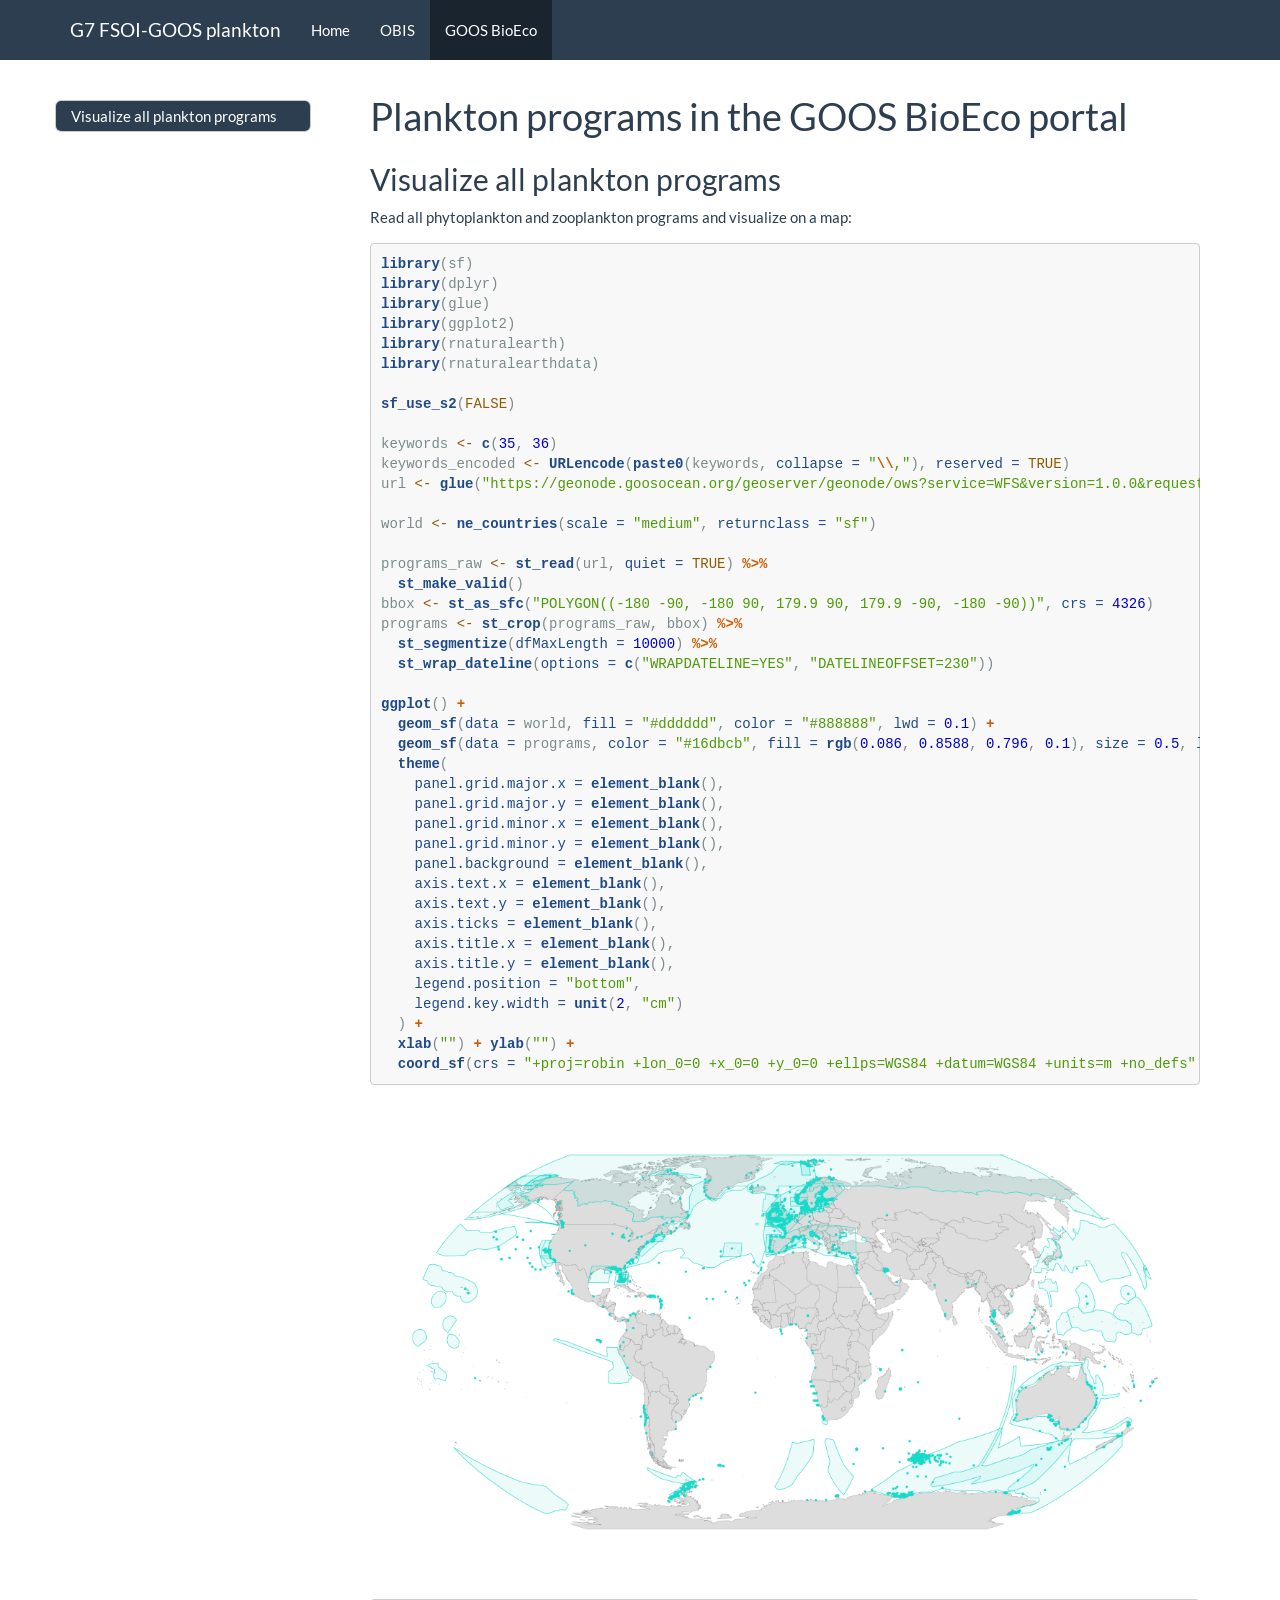
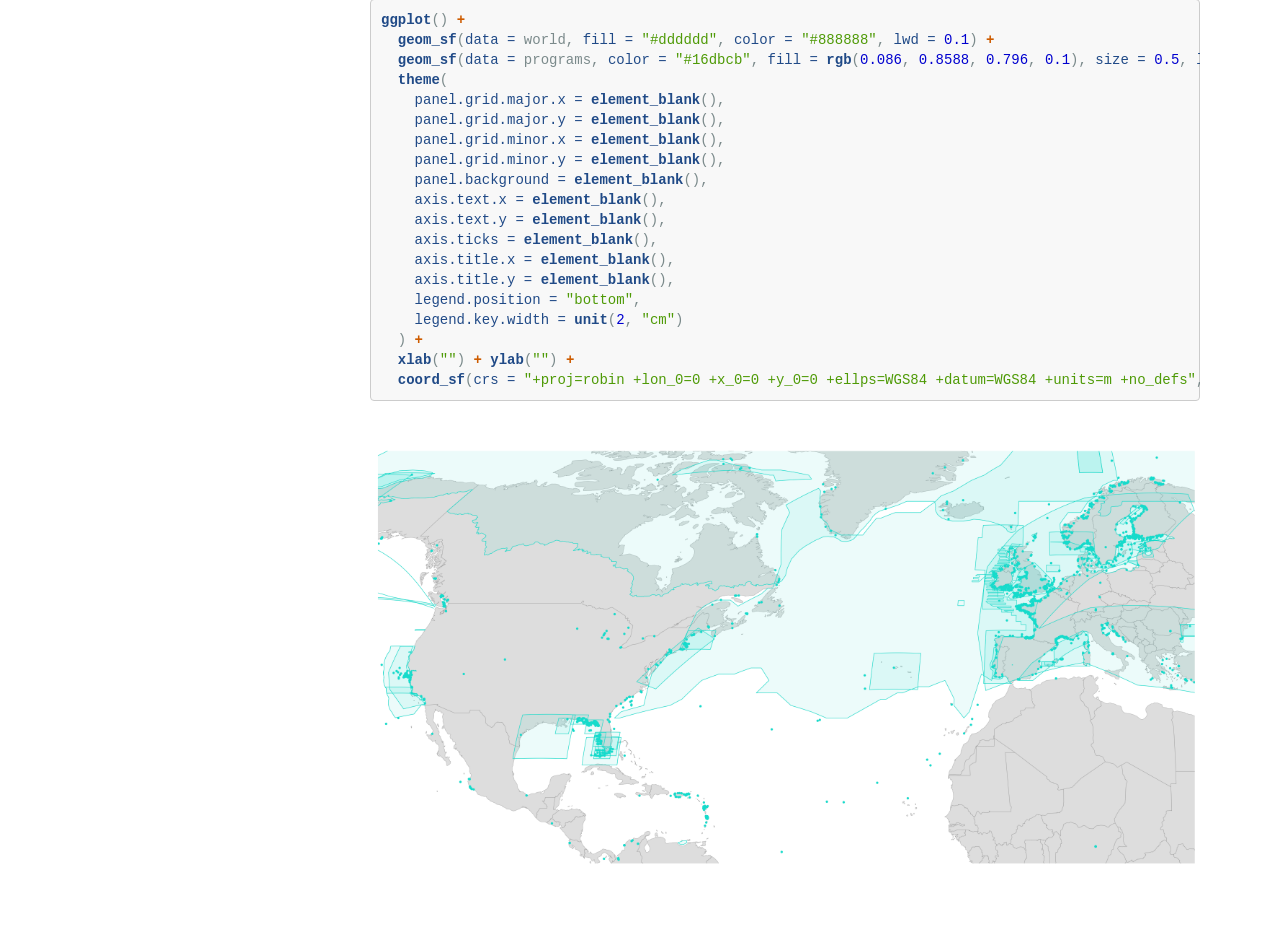
==== commit c4467132: "measurement types" ====
--- a/docs/goos.html
+++ b/docs/goos.html
@@ -481,6 +481,26 @@
 <span id="cb1-40"><a href="#cb1-40" tabindex="-1"></a>  <span class="fu">xlab</span>(<span class="st">&quot;&quot;</span>) <span class="sc">+</span> <span class="fu">ylab</span>(<span class="st">&quot;&quot;</span>) <span class="sc">+</span></span>
 <span id="cb1-41"><a href="#cb1-41" tabindex="-1"></a>  <span class="fu">coord_sf</span>(<span class="at">crs =</span> <span class="st">&quot;+proj=robin +lon_0=0 +x_0=0 +y_0=0 +ellps=WGS84 +datum=WGS84 +units=m +no_defs&quot;</span> )</span></code></pre></div>
 <p><img src="goos_files/figure-html/unnamed-chunk-1-1.png" width="100%" /></p>
+<div class="sourceCode" id="cb2"><pre class="sourceCode r"><code class="sourceCode r"><span id="cb2-1"><a href="#cb2-1" tabindex="-1"></a><span class="fu">ggplot</span>() <span class="sc">+</span></span>
+<span id="cb2-2"><a href="#cb2-2" tabindex="-1"></a>  <span class="fu">geom_sf</span>(<span class="at">data =</span> world, <span class="at">fill =</span> <span class="st">&quot;#dddddd&quot;</span>, <span class="at">color =</span> <span class="st">&quot;#888888&quot;</span>, <span class="at">lwd =</span> <span class="fl">0.1</span>) <span class="sc">+</span></span>
+<span id="cb2-3"><a href="#cb2-3" tabindex="-1"></a>  <span class="fu">geom_sf</span>(<span class="at">data =</span> programs, <span class="at">color =</span> <span class="st">&quot;#16dbcb&quot;</span>, <span class="at">fill =</span> <span class="fu">rgb</span>(<span class="fl">0.086</span>, <span class="fl">0.8588</span>, <span class="fl">0.796</span>, <span class="fl">0.1</span>), <span class="at">size =</span> <span class="fl">0.5</span>, <span class="at">linewidth =</span> <span class="fl">0.25</span>) <span class="sc">+</span></span>
+<span id="cb2-4"><a href="#cb2-4" tabindex="-1"></a>  <span class="fu">theme</span>(</span>
+<span id="cb2-5"><a href="#cb2-5" tabindex="-1"></a>    <span class="at">panel.grid.major.x =</span> <span class="fu">element_blank</span>(),</span>
+<span id="cb2-6"><a href="#cb2-6" tabindex="-1"></a>    <span class="at">panel.grid.major.y =</span> <span class="fu">element_blank</span>(),</span>
+<span id="cb2-7"><a href="#cb2-7" tabindex="-1"></a>    <span class="at">panel.grid.minor.x =</span> <span class="fu">element_blank</span>(),</span>
+<span id="cb2-8"><a href="#cb2-8" tabindex="-1"></a>    <span class="at">panel.grid.minor.y =</span> <span class="fu">element_blank</span>(), </span>
+<span id="cb2-9"><a href="#cb2-9" tabindex="-1"></a>    <span class="at">panel.background =</span> <span class="fu">element_blank</span>(),</span>
+<span id="cb2-10"><a href="#cb2-10" tabindex="-1"></a>    <span class="at">axis.text.x =</span> <span class="fu">element_blank</span>(),</span>
+<span id="cb2-11"><a href="#cb2-11" tabindex="-1"></a>    <span class="at">axis.text.y =</span> <span class="fu">element_blank</span>(),</span>
+<span id="cb2-12"><a href="#cb2-12" tabindex="-1"></a>    <span class="at">axis.ticks =</span> <span class="fu">element_blank</span>(),</span>
+<span id="cb2-13"><a href="#cb2-13" tabindex="-1"></a>    <span class="at">axis.title.x =</span> <span class="fu">element_blank</span>(),</span>
+<span id="cb2-14"><a href="#cb2-14" tabindex="-1"></a>    <span class="at">axis.title.y =</span> <span class="fu">element_blank</span>(),</span>
+<span id="cb2-15"><a href="#cb2-15" tabindex="-1"></a>    <span class="at">legend.position =</span> <span class="st">&quot;bottom&quot;</span>,</span>
+<span id="cb2-16"><a href="#cb2-16" tabindex="-1"></a>    <span class="at">legend.key.width =</span> <span class="fu">unit</span>(<span class="dv">2</span>, <span class="st">&quot;cm&quot;</span>)</span>
+<span id="cb2-17"><a href="#cb2-17" tabindex="-1"></a>  ) <span class="sc">+</span></span>
+<span id="cb2-18"><a href="#cb2-18" tabindex="-1"></a>  <span class="fu">xlab</span>(<span class="st">&quot;&quot;</span>) <span class="sc">+</span> <span class="fu">ylab</span>(<span class="st">&quot;&quot;</span>) <span class="sc">+</span></span>
+<span id="cb2-19"><a href="#cb2-19" tabindex="-1"></a>  <span class="fu">coord_sf</span>(<span class="at">crs =</span> <span class="st">&quot;+proj=robin +lon_0=0 +x_0=0 +y_0=0 +ellps=WGS84 +datum=WGS84 +units=m +no_defs&quot;</span>, <span class="at">xlim =</span> <span class="fu">c</span>(<span class="sc">-</span><span class="dv">10700000</span>, <span class="dv">2000000</span>), <span class="at">ylim =</span> <span class="fu">c</span>(<span class="dv">1100000</span>, <span class="dv">7500000</span>))</span></code></pre></div>
+<p><img src="goos_files/figure-html/unnamed-chunk-2-1.png" width="100%" /></p>
 </div>
 
 
--- a/docs/style.css
+++ b/docs/style.css
@@ -1,4 +1,8 @@
 .section h2 {
-    padding-top: 90px !important;
-    margin-top: -75px !important;
+  padding-top: 90px !important;
+  margin-top: -75px !important;
 }
+
+.tocify-extend-page {
+  height: 0 !important;
+}
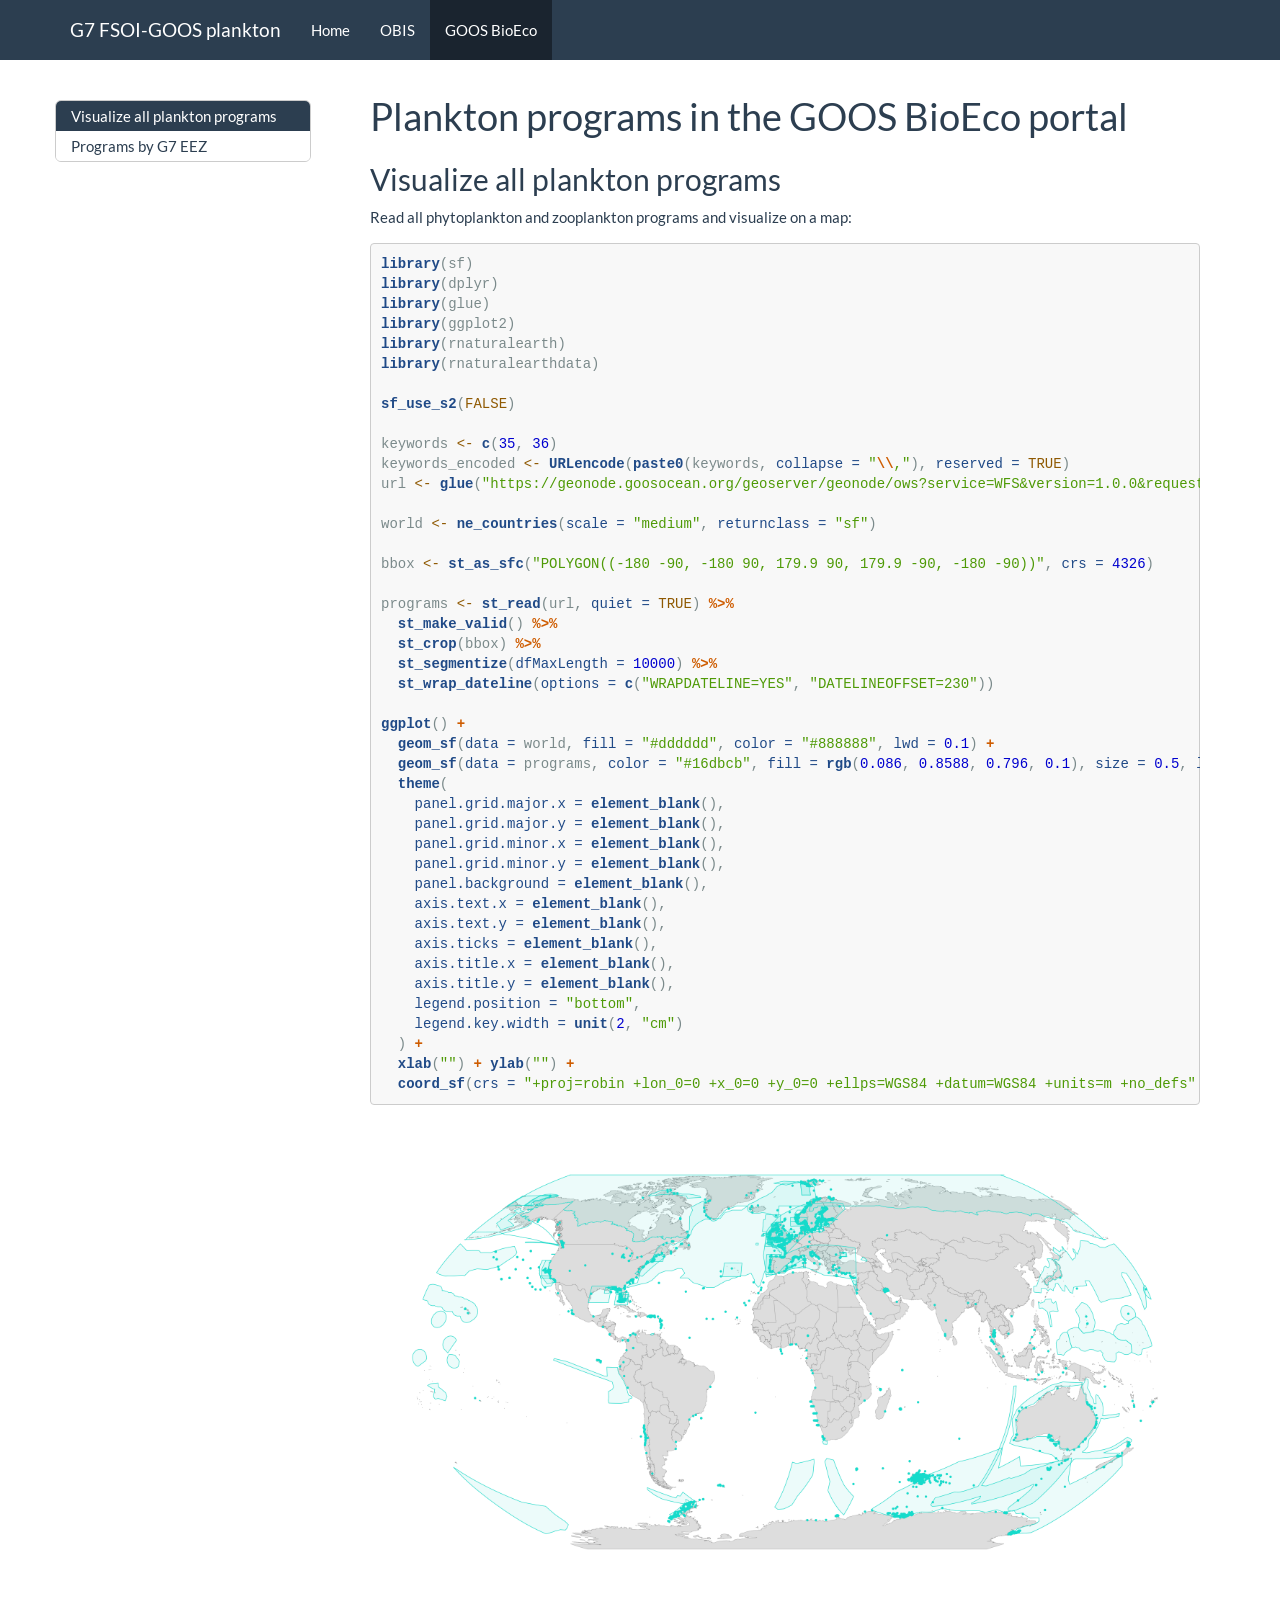
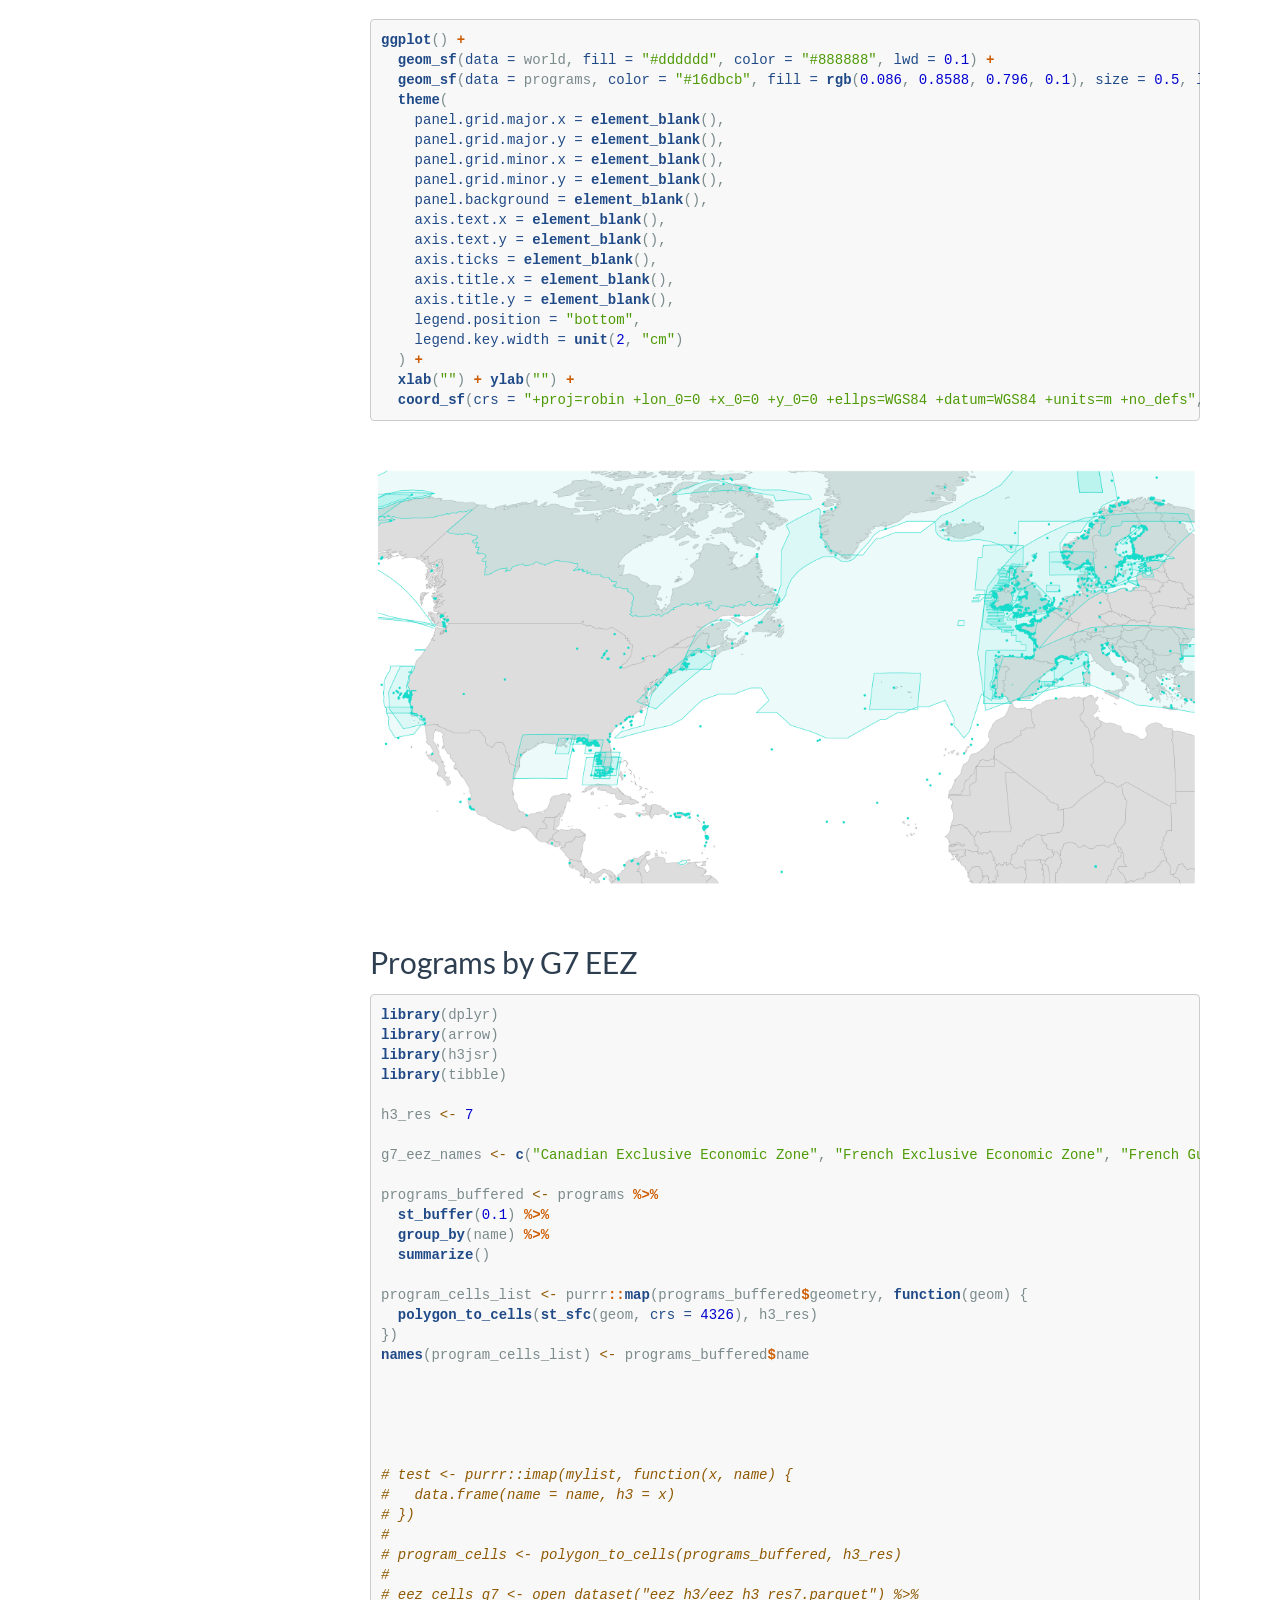
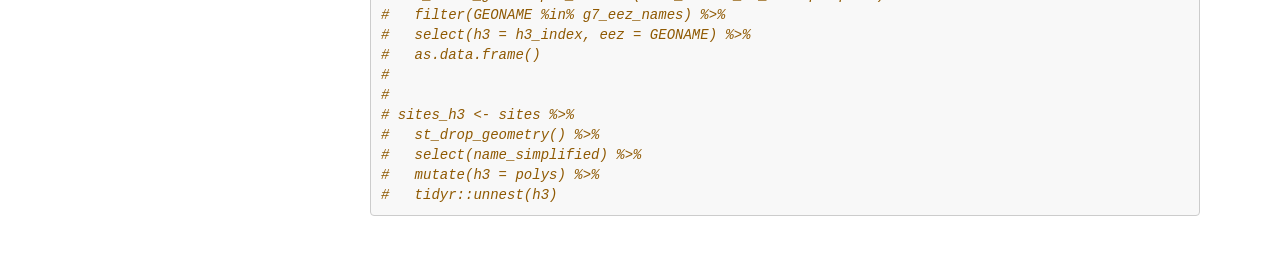
==== commit 27863177: "obis stats" ====
--- a/docs/goos.html
+++ b/docs/goos.html
@@ -454,32 +454,33 @@
 <span id="cb1-13"><a href="#cb1-13" tabindex="-1"></a></span>
 <span id="cb1-14"><a href="#cb1-14" tabindex="-1"></a>world <span class="ot">&lt;-</span> <span class="fu">ne_countries</span>(<span class="at">scale =</span> <span class="st">&quot;medium&quot;</span>, <span class="at">returnclass =</span> <span class="st">&quot;sf&quot;</span>)</span>
 <span id="cb1-15"><a href="#cb1-15" tabindex="-1"></a></span>
-<span id="cb1-16"><a href="#cb1-16" tabindex="-1"></a>programs_raw <span class="ot">&lt;-</span> <span class="fu">st_read</span>(url, <span class="at">quiet =</span> <span class="cn">TRUE</span>) <span class="sc">%&gt;%</span></span>
-<span id="cb1-17"><a href="#cb1-17" tabindex="-1"></a>  <span class="fu">st_make_valid</span>()</span>
-<span id="cb1-18"><a href="#cb1-18" tabindex="-1"></a>bbox <span class="ot">&lt;-</span> <span class="fu">st_as_sfc</span>(<span class="st">&quot;POLYGON((-180 -90, -180 90, 179.9 90, 179.9 -90, -180 -90))&quot;</span>, <span class="at">crs =</span> <span class="dv">4326</span>)</span>
-<span id="cb1-19"><a href="#cb1-19" tabindex="-1"></a>programs <span class="ot">&lt;-</span> <span class="fu">st_crop</span>(programs_raw, bbox) <span class="sc">%&gt;%</span></span>
-<span id="cb1-20"><a href="#cb1-20" tabindex="-1"></a>  <span class="fu">st_segmentize</span>(<span class="at">dfMaxLength =</span> <span class="dv">10000</span>) <span class="sc">%&gt;%</span></span>
-<span id="cb1-21"><a href="#cb1-21" tabindex="-1"></a>  <span class="fu">st_wrap_dateline</span>(<span class="at">options =</span> <span class="fu">c</span>(<span class="st">&quot;WRAPDATELINE=YES&quot;</span>, <span class="st">&quot;DATELINEOFFSET=230&quot;</span>))</span>
-<span id="cb1-22"><a href="#cb1-22" tabindex="-1"></a></span>
-<span id="cb1-23"><a href="#cb1-23" tabindex="-1"></a><span class="fu">ggplot</span>() <span class="sc">+</span></span>
-<span id="cb1-24"><a href="#cb1-24" tabindex="-1"></a>  <span class="fu">geom_sf</span>(<span class="at">data =</span> world, <span class="at">fill =</span> <span class="st">&quot;#dddddd&quot;</span>, <span class="at">color =</span> <span class="st">&quot;#888888&quot;</span>, <span class="at">lwd =</span> <span class="fl">0.1</span>) <span class="sc">+</span></span>
-<span id="cb1-25"><a href="#cb1-25" tabindex="-1"></a>  <span class="fu">geom_sf</span>(<span class="at">data =</span> programs, <span class="at">color =</span> <span class="st">&quot;#16dbcb&quot;</span>, <span class="at">fill =</span> <span class="fu">rgb</span>(<span class="fl">0.086</span>, <span class="fl">0.8588</span>, <span class="fl">0.796</span>, <span class="fl">0.1</span>), <span class="at">size =</span> <span class="fl">0.5</span>, <span class="at">linewidth =</span> <span class="fl">0.25</span>) <span class="sc">+</span></span>
-<span id="cb1-26"><a href="#cb1-26" tabindex="-1"></a>  <span class="fu">theme</span>(</span>
-<span id="cb1-27"><a href="#cb1-27" tabindex="-1"></a>    <span class="at">panel.grid.major.x =</span> <span class="fu">element_blank</span>(),</span>
-<span id="cb1-28"><a href="#cb1-28" tabindex="-1"></a>    <span class="at">panel.grid.major.y =</span> <span class="fu">element_blank</span>(),</span>
-<span id="cb1-29"><a href="#cb1-29" tabindex="-1"></a>    <span class="at">panel.grid.minor.x =</span> <span class="fu">element_blank</span>(),</span>
-<span id="cb1-30"><a href="#cb1-30" tabindex="-1"></a>    <span class="at">panel.grid.minor.y =</span> <span class="fu">element_blank</span>(), </span>
-<span id="cb1-31"><a href="#cb1-31" tabindex="-1"></a>    <span class="at">panel.background =</span> <span class="fu">element_blank</span>(),</span>
-<span id="cb1-32"><a href="#cb1-32" tabindex="-1"></a>    <span class="at">axis.text.x =</span> <span class="fu">element_blank</span>(),</span>
-<span id="cb1-33"><a href="#cb1-33" tabindex="-1"></a>    <span class="at">axis.text.y =</span> <span class="fu">element_blank</span>(),</span>
-<span id="cb1-34"><a href="#cb1-34" tabindex="-1"></a>    <span class="at">axis.ticks =</span> <span class="fu">element_blank</span>(),</span>
-<span id="cb1-35"><a href="#cb1-35" tabindex="-1"></a>    <span class="at">axis.title.x =</span> <span class="fu">element_blank</span>(),</span>
-<span id="cb1-36"><a href="#cb1-36" tabindex="-1"></a>    <span class="at">axis.title.y =</span> <span class="fu">element_blank</span>(),</span>
-<span id="cb1-37"><a href="#cb1-37" tabindex="-1"></a>    <span class="at">legend.position =</span> <span class="st">&quot;bottom&quot;</span>,</span>
-<span id="cb1-38"><a href="#cb1-38" tabindex="-1"></a>    <span class="at">legend.key.width =</span> <span class="fu">unit</span>(<span class="dv">2</span>, <span class="st">&quot;cm&quot;</span>)</span>
-<span id="cb1-39"><a href="#cb1-39" tabindex="-1"></a>  ) <span class="sc">+</span></span>
-<span id="cb1-40"><a href="#cb1-40" tabindex="-1"></a>  <span class="fu">xlab</span>(<span class="st">&quot;&quot;</span>) <span class="sc">+</span> <span class="fu">ylab</span>(<span class="st">&quot;&quot;</span>) <span class="sc">+</span></span>
-<span id="cb1-41"><a href="#cb1-41" tabindex="-1"></a>  <span class="fu">coord_sf</span>(<span class="at">crs =</span> <span class="st">&quot;+proj=robin +lon_0=0 +x_0=0 +y_0=0 +ellps=WGS84 +datum=WGS84 +units=m +no_defs&quot;</span> )</span></code></pre></div>
+<span id="cb1-16"><a href="#cb1-16" tabindex="-1"></a>bbox <span class="ot">&lt;-</span> <span class="fu">st_as_sfc</span>(<span class="st">&quot;POLYGON((-180 -90, -180 90, 179.9 90, 179.9 -90, -180 -90))&quot;</span>, <span class="at">crs =</span> <span class="dv">4326</span>)</span>
+<span id="cb1-17"><a href="#cb1-17" tabindex="-1"></a></span>
+<span id="cb1-18"><a href="#cb1-18" tabindex="-1"></a>programs <span class="ot">&lt;-</span> <span class="fu">st_read</span>(url, <span class="at">quiet =</span> <span class="cn">TRUE</span>) <span class="sc">%&gt;%</span></span>
+<span id="cb1-19"><a href="#cb1-19" tabindex="-1"></a>  <span class="fu">st_make_valid</span>() <span class="sc">%&gt;%</span></span>
+<span id="cb1-20"><a href="#cb1-20" tabindex="-1"></a>  <span class="fu">st_crop</span>(bbox) <span class="sc">%&gt;%</span></span>
+<span id="cb1-21"><a href="#cb1-21" tabindex="-1"></a>  <span class="fu">st_segmentize</span>(<span class="at">dfMaxLength =</span> <span class="dv">10000</span>) <span class="sc">%&gt;%</span></span>
+<span id="cb1-22"><a href="#cb1-22" tabindex="-1"></a>  <span class="fu">st_wrap_dateline</span>(<span class="at">options =</span> <span class="fu">c</span>(<span class="st">&quot;WRAPDATELINE=YES&quot;</span>, <span class="st">&quot;DATELINEOFFSET=230&quot;</span>))</span>
+<span id="cb1-23"><a href="#cb1-23" tabindex="-1"></a></span>
+<span id="cb1-24"><a href="#cb1-24" tabindex="-1"></a><span class="fu">ggplot</span>() <span class="sc">+</span></span>
+<span id="cb1-25"><a href="#cb1-25" tabindex="-1"></a>  <span class="fu">geom_sf</span>(<span class="at">data =</span> world, <span class="at">fill =</span> <span class="st">&quot;#dddddd&quot;</span>, <span class="at">color =</span> <span class="st">&quot;#888888&quot;</span>, <span class="at">lwd =</span> <span class="fl">0.1</span>) <span class="sc">+</span></span>
+<span id="cb1-26"><a href="#cb1-26" tabindex="-1"></a>  <span class="fu">geom_sf</span>(<span class="at">data =</span> programs, <span class="at">color =</span> <span class="st">&quot;#16dbcb&quot;</span>, <span class="at">fill =</span> <span class="fu">rgb</span>(<span class="fl">0.086</span>, <span class="fl">0.8588</span>, <span class="fl">0.796</span>, <span class="fl">0.1</span>), <span class="at">size =</span> <span class="fl">0.5</span>, <span class="at">linewidth =</span> <span class="fl">0.25</span>) <span class="sc">+</span></span>
+<span id="cb1-27"><a href="#cb1-27" tabindex="-1"></a>  <span class="fu">theme</span>(</span>
+<span id="cb1-28"><a href="#cb1-28" tabindex="-1"></a>    <span class="at">panel.grid.major.x =</span> <span class="fu">element_blank</span>(),</span>
+<span id="cb1-29"><a href="#cb1-29" tabindex="-1"></a>    <span class="at">panel.grid.major.y =</span> <span class="fu">element_blank</span>(),</span>
+<span id="cb1-30"><a href="#cb1-30" tabindex="-1"></a>    <span class="at">panel.grid.minor.x =</span> <span class="fu">element_blank</span>(),</span>
+<span id="cb1-31"><a href="#cb1-31" tabindex="-1"></a>    <span class="at">panel.grid.minor.y =</span> <span class="fu">element_blank</span>(), </span>
+<span id="cb1-32"><a href="#cb1-32" tabindex="-1"></a>    <span class="at">panel.background =</span> <span class="fu">element_blank</span>(),</span>
+<span id="cb1-33"><a href="#cb1-33" tabindex="-1"></a>    <span class="at">axis.text.x =</span> <span class="fu">element_blank</span>(),</span>
+<span id="cb1-34"><a href="#cb1-34" tabindex="-1"></a>    <span class="at">axis.text.y =</span> <span class="fu">element_blank</span>(),</span>
+<span id="cb1-35"><a href="#cb1-35" tabindex="-1"></a>    <span class="at">axis.ticks =</span> <span class="fu">element_blank</span>(),</span>
+<span id="cb1-36"><a href="#cb1-36" tabindex="-1"></a>    <span class="at">axis.title.x =</span> <span class="fu">element_blank</span>(),</span>
+<span id="cb1-37"><a href="#cb1-37" tabindex="-1"></a>    <span class="at">axis.title.y =</span> <span class="fu">element_blank</span>(),</span>
+<span id="cb1-38"><a href="#cb1-38" tabindex="-1"></a>    <span class="at">legend.position =</span> <span class="st">&quot;bottom&quot;</span>,</span>
+<span id="cb1-39"><a href="#cb1-39" tabindex="-1"></a>    <span class="at">legend.key.width =</span> <span class="fu">unit</span>(<span class="dv">2</span>, <span class="st">&quot;cm&quot;</span>)</span>
+<span id="cb1-40"><a href="#cb1-40" tabindex="-1"></a>  ) <span class="sc">+</span></span>
+<span id="cb1-41"><a href="#cb1-41" tabindex="-1"></a>  <span class="fu">xlab</span>(<span class="st">&quot;&quot;</span>) <span class="sc">+</span> <span class="fu">ylab</span>(<span class="st">&quot;&quot;</span>) <span class="sc">+</span></span>
+<span id="cb1-42"><a href="#cb1-42" tabindex="-1"></a>  <span class="fu">coord_sf</span>(<span class="at">crs =</span> <span class="st">&quot;+proj=robin +lon_0=0 +x_0=0 +y_0=0 +ellps=WGS84 +datum=WGS84 +units=m +no_defs&quot;</span> )</span></code></pre></div>
 <p><img src="goos_files/figure-html/unnamed-chunk-1-1.png" width="100%" /></p>
 <div class="sourceCode" id="cb2"><pre class="sourceCode r"><code class="sourceCode r"><span id="cb2-1"><a href="#cb2-1" tabindex="-1"></a><span class="fu">ggplot</span>() <span class="sc">+</span></span>
 <span id="cb2-2"><a href="#cb2-2" tabindex="-1"></a>  <span class="fu">geom_sf</span>(<span class="at">data =</span> world, <span class="at">fill =</span> <span class="st">&quot;#dddddd&quot;</span>, <span class="at">color =</span> <span class="st">&quot;#888888&quot;</span>, <span class="at">lwd =</span> <span class="fl">0.1</span>) <span class="sc">+</span></span>
@@ -502,6 +503,49 @@
 <span id="cb2-19"><a href="#cb2-19" tabindex="-1"></a>  <span class="fu">coord_sf</span>(<span class="at">crs =</span> <span class="st">&quot;+proj=robin +lon_0=0 +x_0=0 +y_0=0 +ellps=WGS84 +datum=WGS84 +units=m +no_defs&quot;</span>, <span class="at">xlim =</span> <span class="fu">c</span>(<span class="sc">-</span><span class="dv">10700000</span>, <span class="dv">2000000</span>), <span class="at">ylim =</span> <span class="fu">c</span>(<span class="dv">1100000</span>, <span class="dv">7500000</span>))</span></code></pre></div>
 <p><img src="goos_files/figure-html/unnamed-chunk-2-1.png" width="100%" /></p>
 </div>
+<div id="programs-by-g7-eez" class="section level2">
+<h2>Programs by G7 EEZ</h2>
+<div class="sourceCode" id="cb3"><pre class="sourceCode r"><code class="sourceCode r"><span id="cb3-1"><a href="#cb3-1" tabindex="-1"></a><span class="fu">library</span>(dplyr)</span>
+<span id="cb3-2"><a href="#cb3-2" tabindex="-1"></a><span class="fu">library</span>(arrow)</span>
+<span id="cb3-3"><a href="#cb3-3" tabindex="-1"></a><span class="fu">library</span>(h3jsr)</span>
+<span id="cb3-4"><a href="#cb3-4" tabindex="-1"></a><span class="fu">library</span>(tibble)</span>
+<span id="cb3-5"><a href="#cb3-5" tabindex="-1"></a></span>
+<span id="cb3-6"><a href="#cb3-6" tabindex="-1"></a>h3_res <span class="ot">&lt;-</span> <span class="dv">7</span></span>
+<span id="cb3-7"><a href="#cb3-7" tabindex="-1"></a></span>
+<span id="cb3-8"><a href="#cb3-8" tabindex="-1"></a>g7_eez_names <span class="ot">&lt;-</span> <span class="fu">c</span>(<span class="st">&quot;Canadian Exclusive Economic Zone&quot;</span>, <span class="st">&quot;French Exclusive Economic Zone&quot;</span>, <span class="st">&quot;French Guiana Exclusive Economic Zone&quot;</span>, <span class="st">&quot;French Polynesian Exclusive Economic Zone&quot;</span>, <span class="st">&quot;German Exclusive Economic Zone&quot;</span>, <span class="st">&quot;Italian Exclusive Economic Zone&quot;</span>, <span class="st">&quot;Japanese Exclusive Economic Zone&quot;</span>, <span class="st">&quot;United Kingdom Exclusive Economic Zone&quot;</span>, <span class="st">&quot;United States Exclusive Economic Zone&quot;</span>, <span class="st">&quot;United States Exclusive Economic Zone (Alaska)&quot;</span>, <span class="st">&quot;United States Exclusive Economic Zone (Hawaii)&quot;</span>)</span>
+<span id="cb3-9"><a href="#cb3-9" tabindex="-1"></a></span>
+<span id="cb3-10"><a href="#cb3-10" tabindex="-1"></a>programs_buffered <span class="ot">&lt;-</span> programs <span class="sc">%&gt;%</span></span>
+<span id="cb3-11"><a href="#cb3-11" tabindex="-1"></a>  <span class="fu">st_buffer</span>(<span class="fl">0.1</span>) <span class="sc">%&gt;%</span></span>
+<span id="cb3-12"><a href="#cb3-12" tabindex="-1"></a>  <span class="fu">group_by</span>(name) <span class="sc">%&gt;%</span></span>
+<span id="cb3-13"><a href="#cb3-13" tabindex="-1"></a>  <span class="fu">summarize</span>()</span>
+<span id="cb3-14"><a href="#cb3-14" tabindex="-1"></a></span>
+<span id="cb3-15"><a href="#cb3-15" tabindex="-1"></a>program_cells_list <span class="ot">&lt;-</span> purrr<span class="sc">::</span><span class="fu">map</span>(programs_buffered<span class="sc">$</span>geometry, <span class="cf">function</span>(geom) {</span>
+<span id="cb3-16"><a href="#cb3-16" tabindex="-1"></a>  <span class="fu">polygon_to_cells</span>(<span class="fu">st_sfc</span>(geom, <span class="at">crs =</span> <span class="dv">4326</span>), h3_res)</span>
+<span id="cb3-17"><a href="#cb3-17" tabindex="-1"></a>})</span>
+<span id="cb3-18"><a href="#cb3-18" tabindex="-1"></a><span class="fu">names</span>(program_cells_list) <span class="ot">&lt;-</span> programs_buffered<span class="sc">$</span>name</span>
+<span id="cb3-19"><a href="#cb3-19" tabindex="-1"></a></span>
+<span id="cb3-20"><a href="#cb3-20" tabindex="-1"></a></span>
+<span id="cb3-21"><a href="#cb3-21" tabindex="-1"></a></span>
+<span id="cb3-22"><a href="#cb3-22" tabindex="-1"></a></span>
+<span id="cb3-23"><a href="#cb3-23" tabindex="-1"></a></span>
+<span id="cb3-24"><a href="#cb3-24" tabindex="-1"></a><span class="co"># test &lt;- purrr::imap(mylist, function(x, name) {</span></span>
+<span id="cb3-25"><a href="#cb3-25" tabindex="-1"></a><span class="co">#   data.frame(name = name, h3 = x)</span></span>
+<span id="cb3-26"><a href="#cb3-26" tabindex="-1"></a><span class="co"># })</span></span>
+<span id="cb3-27"><a href="#cb3-27" tabindex="-1"></a><span class="co"># </span></span>
+<span id="cb3-28"><a href="#cb3-28" tabindex="-1"></a><span class="co"># program_cells &lt;- polygon_to_cells(programs_buffered, h3_res)</span></span>
+<span id="cb3-29"><a href="#cb3-29" tabindex="-1"></a><span class="co"># </span></span>
+<span id="cb3-30"><a href="#cb3-30" tabindex="-1"></a><span class="co"># eez_cells_g7 &lt;- open_dataset(&quot;eez_h3/eez_h3_res7.parquet&quot;) %&gt;%</span></span>
+<span id="cb3-31"><a href="#cb3-31" tabindex="-1"></a><span class="co">#   filter(GEONAME %in% g7_eez_names) %&gt;%</span></span>
+<span id="cb3-32"><a href="#cb3-32" tabindex="-1"></a><span class="co">#   select(h3 = h3_index, eez = GEONAME) %&gt;%</span></span>
+<span id="cb3-33"><a href="#cb3-33" tabindex="-1"></a><span class="co">#   as.data.frame()</span></span>
+<span id="cb3-34"><a href="#cb3-34" tabindex="-1"></a><span class="co"># </span></span>
+<span id="cb3-35"><a href="#cb3-35" tabindex="-1"></a><span class="co"># </span></span>
+<span id="cb3-36"><a href="#cb3-36" tabindex="-1"></a><span class="co"># sites_h3 &lt;- sites %&gt;%</span></span>
+<span id="cb3-37"><a href="#cb3-37" tabindex="-1"></a><span class="co">#   st_drop_geometry() %&gt;%</span></span>
+<span id="cb3-38"><a href="#cb3-38" tabindex="-1"></a><span class="co">#   select(name_simplified) %&gt;%</span></span>
+<span id="cb3-39"><a href="#cb3-39" tabindex="-1"></a><span class="co">#   mutate(h3 = polys) %&gt;%</span></span>
+<span id="cb3-40"><a href="#cb3-40" tabindex="-1"></a><span class="co">#   tidyr::unnest(h3)</span></span></code></pre></div>
+</div>
 
 
 
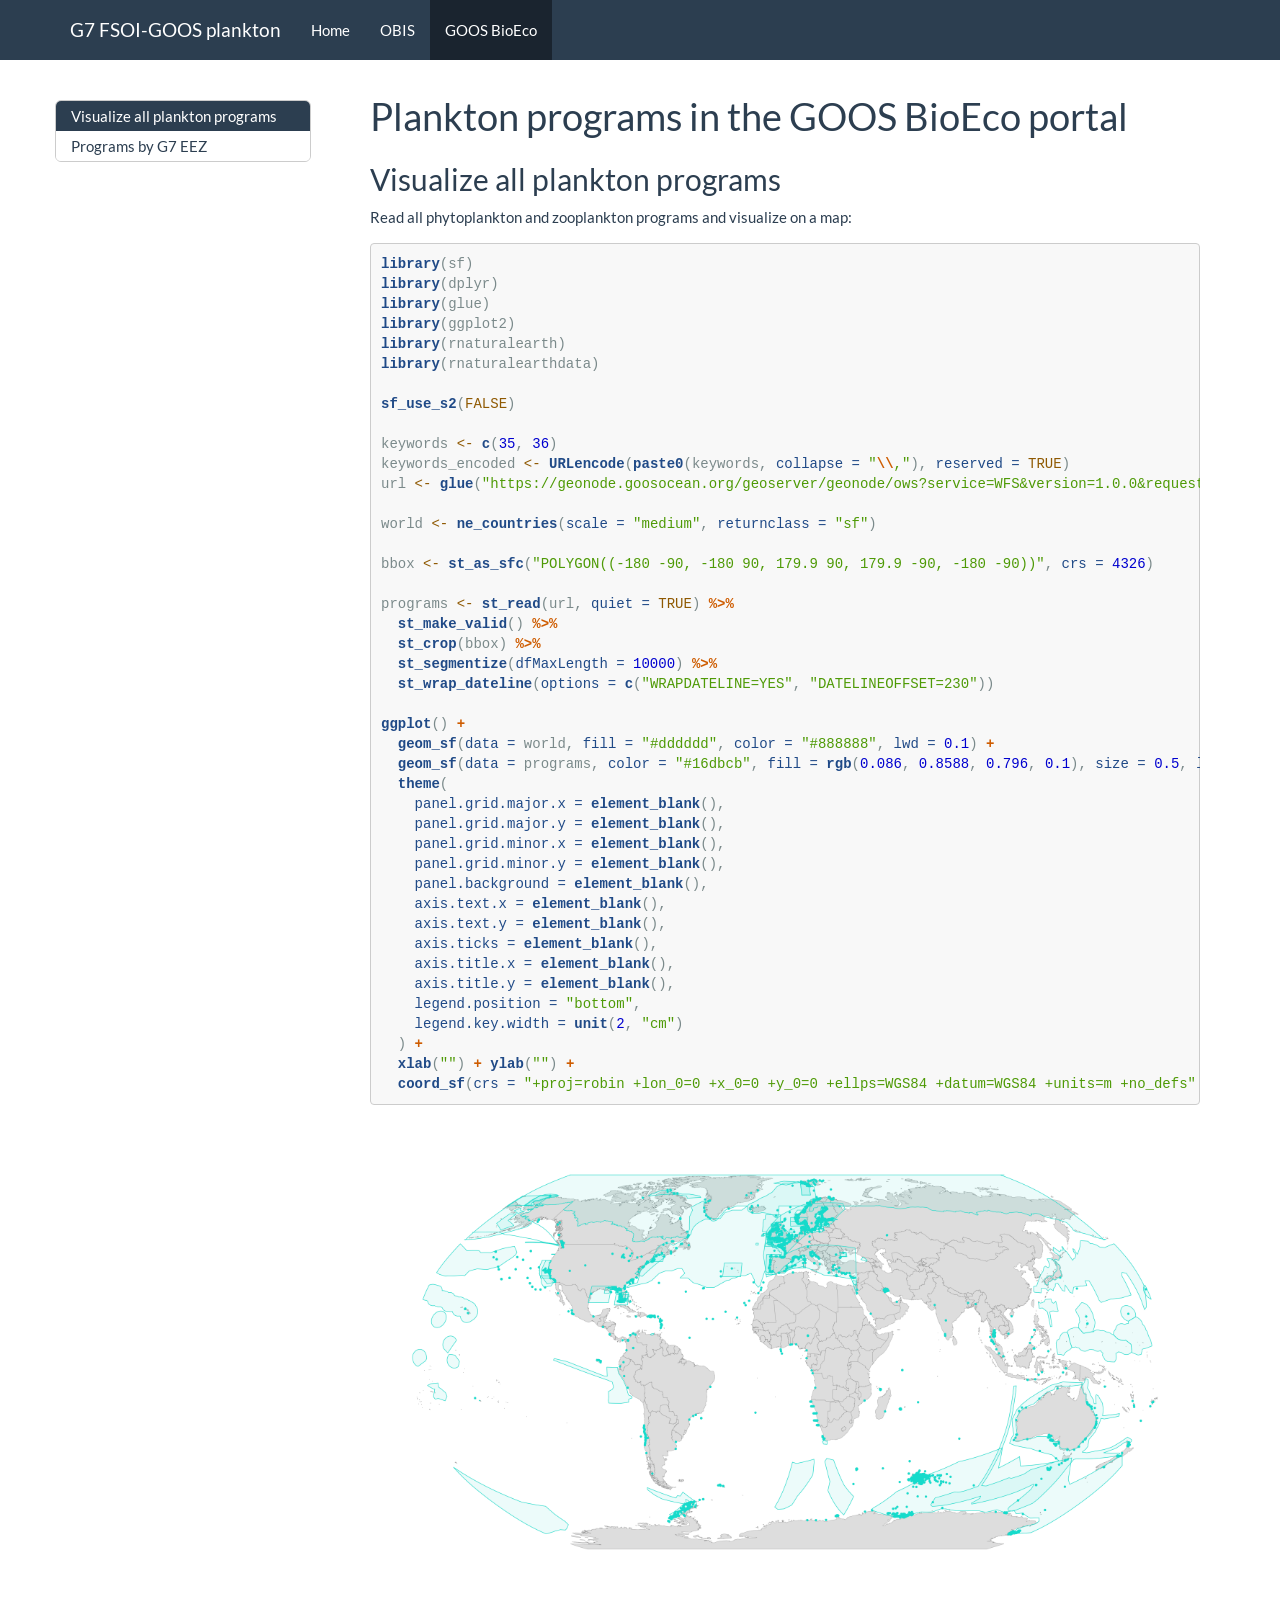
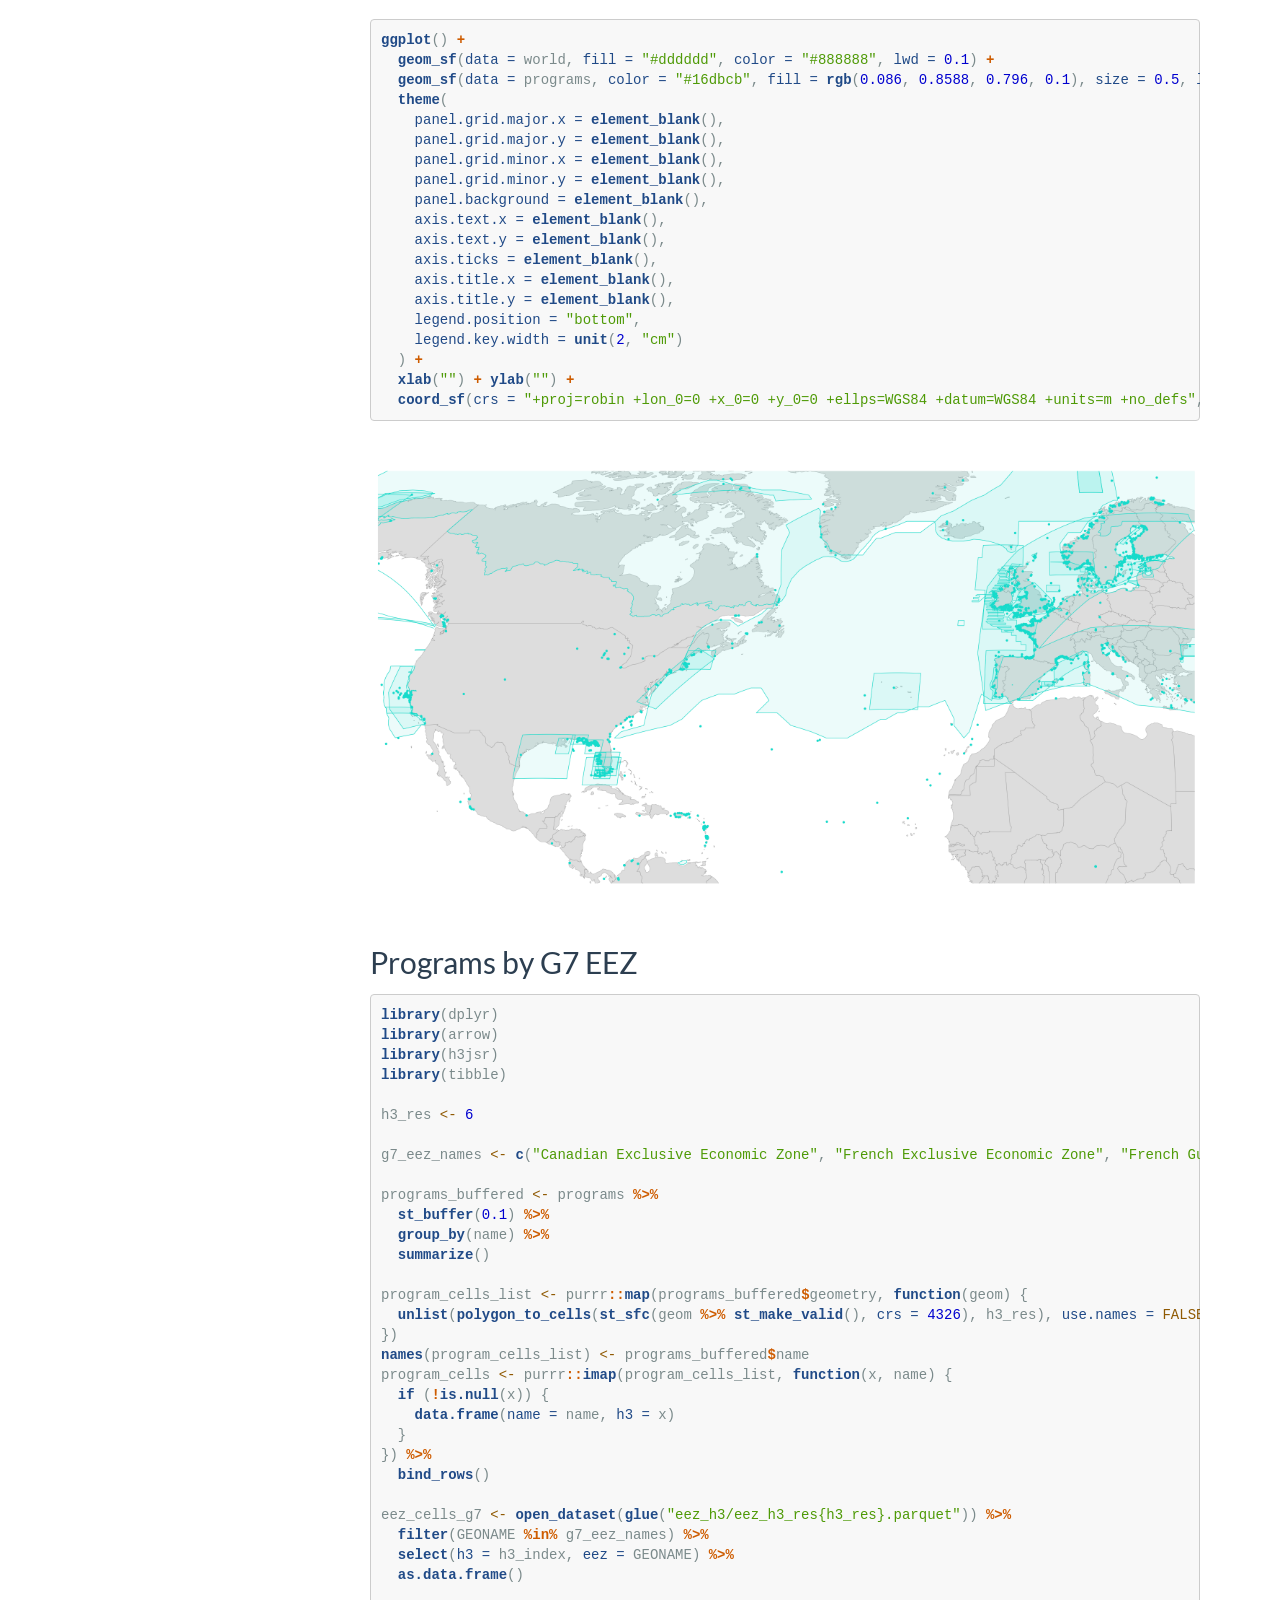
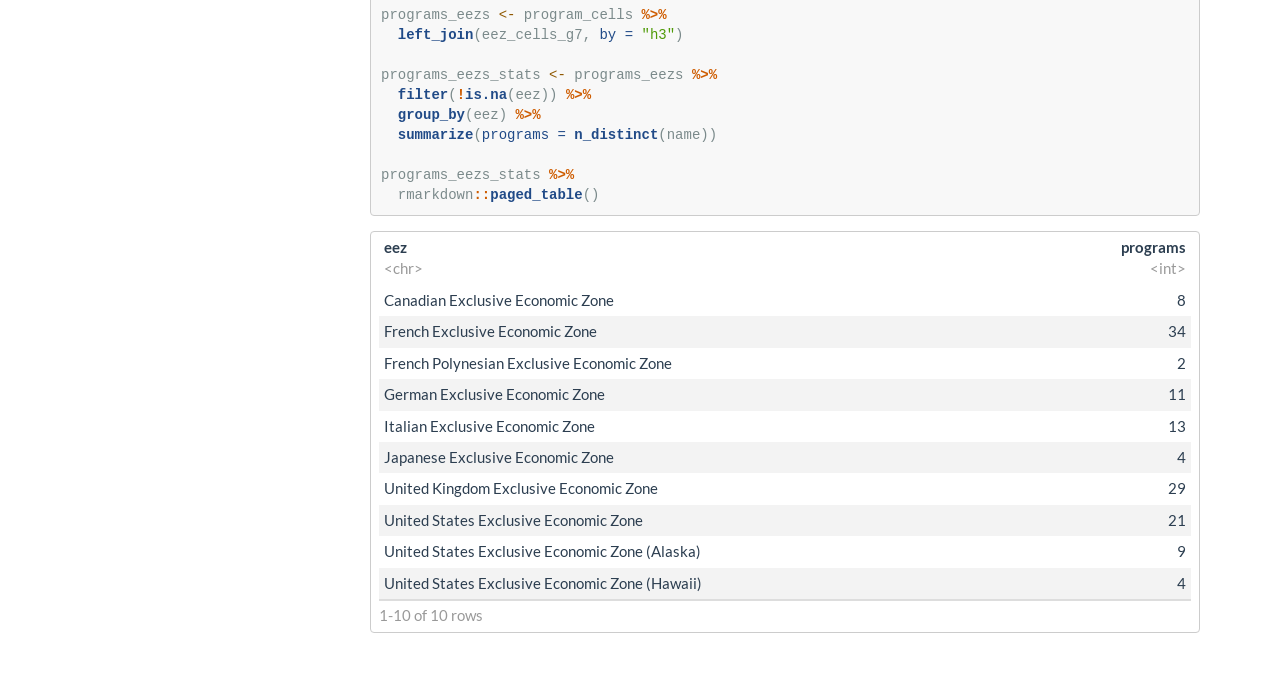
==== commit cfbf1dfc: "programs by eez" ====
--- a/docs/goos.html
+++ b/docs/goos.html
@@ -33,6 +33,8 @@
 <link href="site_libs/tocify-1.9.1/jquery.tocify.css" rel="stylesheet" />
 <script src="site_libs/tocify-1.9.1/jquery.tocify.js"></script>
 <script src="site_libs/navigation-1.1/tabsets.js"></script>
+<link href="site_libs/pagedtable-1.1/css/pagedtable.css" rel="stylesheet" />
+<script src="site_libs/pagedtable-1.1/js/pagedtable.js"></script>
 
 <style type="text/css">
   code{white-space: pre-wrap;}
@@ -510,7 +512,7 @@
 <span id="cb3-3"><a href="#cb3-3" tabindex="-1"></a><span class="fu">library</span>(h3jsr)</span>
 <span id="cb3-4"><a href="#cb3-4" tabindex="-1"></a><span class="fu">library</span>(tibble)</span>
 <span id="cb3-5"><a href="#cb3-5" tabindex="-1"></a></span>
-<span id="cb3-6"><a href="#cb3-6" tabindex="-1"></a>h3_res <span class="ot">&lt;-</span> <span class="dv">7</span></span>
+<span id="cb3-6"><a href="#cb3-6" tabindex="-1"></a>h3_res <span class="ot">&lt;-</span> <span class="dv">6</span></span>
 <span id="cb3-7"><a href="#cb3-7" tabindex="-1"></a></span>
 <span id="cb3-8"><a href="#cb3-8" tabindex="-1"></a>g7_eez_names <span class="ot">&lt;-</span> <span class="fu">c</span>(<span class="st">&quot;Canadian Exclusive Economic Zone&quot;</span>, <span class="st">&quot;French Exclusive Economic Zone&quot;</span>, <span class="st">&quot;French Guiana Exclusive Economic Zone&quot;</span>, <span class="st">&quot;French Polynesian Exclusive Economic Zone&quot;</span>, <span class="st">&quot;German Exclusive Economic Zone&quot;</span>, <span class="st">&quot;Italian Exclusive Economic Zone&quot;</span>, <span class="st">&quot;Japanese Exclusive Economic Zone&quot;</span>, <span class="st">&quot;United Kingdom Exclusive Economic Zone&quot;</span>, <span class="st">&quot;United States Exclusive Economic Zone&quot;</span>, <span class="st">&quot;United States Exclusive Economic Zone (Alaska)&quot;</span>, <span class="st">&quot;United States Exclusive Economic Zone (Hawaii)&quot;</span>)</span>
 <span id="cb3-9"><a href="#cb3-9" tabindex="-1"></a></span>
@@ -520,31 +522,36 @@
 <span id="cb3-13"><a href="#cb3-13" tabindex="-1"></a>  <span class="fu">summarize</span>()</span>
 <span id="cb3-14"><a href="#cb3-14" tabindex="-1"></a></span>
 <span id="cb3-15"><a href="#cb3-15" tabindex="-1"></a>program_cells_list <span class="ot">&lt;-</span> purrr<span class="sc">::</span><span class="fu">map</span>(programs_buffered<span class="sc">$</span>geometry, <span class="cf">function</span>(geom) {</span>
-<span id="cb3-16"><a href="#cb3-16" tabindex="-1"></a>  <span class="fu">polygon_to_cells</span>(<span class="fu">st_sfc</span>(geom, <span class="at">crs =</span> <span class="dv">4326</span>), h3_res)</span>
+<span id="cb3-16"><a href="#cb3-16" tabindex="-1"></a>  <span class="fu">unlist</span>(<span class="fu">polygon_to_cells</span>(<span class="fu">st_sfc</span>(geom <span class="sc">%&gt;%</span> <span class="fu">st_make_valid</span>(), <span class="at">crs =</span> <span class="dv">4326</span>), h3_res), <span class="at">use.names =</span> <span class="cn">FALSE</span>)</span>
 <span id="cb3-17"><a href="#cb3-17" tabindex="-1"></a>})</span>
 <span id="cb3-18"><a href="#cb3-18" tabindex="-1"></a><span class="fu">names</span>(program_cells_list) <span class="ot">&lt;-</span> programs_buffered<span class="sc">$</span>name</span>
-<span id="cb3-19"><a href="#cb3-19" tabindex="-1"></a></span>
-<span id="cb3-20"><a href="#cb3-20" tabindex="-1"></a></span>
-<span id="cb3-21"><a href="#cb3-21" tabindex="-1"></a></span>
-<span id="cb3-22"><a href="#cb3-22" tabindex="-1"></a></span>
-<span id="cb3-23"><a href="#cb3-23" tabindex="-1"></a></span>
-<span id="cb3-24"><a href="#cb3-24" tabindex="-1"></a><span class="co"># test &lt;- purrr::imap(mylist, function(x, name) {</span></span>
-<span id="cb3-25"><a href="#cb3-25" tabindex="-1"></a><span class="co">#   data.frame(name = name, h3 = x)</span></span>
-<span id="cb3-26"><a href="#cb3-26" tabindex="-1"></a><span class="co"># })</span></span>
-<span id="cb3-27"><a href="#cb3-27" tabindex="-1"></a><span class="co"># </span></span>
-<span id="cb3-28"><a href="#cb3-28" tabindex="-1"></a><span class="co"># program_cells &lt;- polygon_to_cells(programs_buffered, h3_res)</span></span>
-<span id="cb3-29"><a href="#cb3-29" tabindex="-1"></a><span class="co"># </span></span>
-<span id="cb3-30"><a href="#cb3-30" tabindex="-1"></a><span class="co"># eez_cells_g7 &lt;- open_dataset(&quot;eez_h3/eez_h3_res7.parquet&quot;) %&gt;%</span></span>
-<span id="cb3-31"><a href="#cb3-31" tabindex="-1"></a><span class="co">#   filter(GEONAME %in% g7_eez_names) %&gt;%</span></span>
-<span id="cb3-32"><a href="#cb3-32" tabindex="-1"></a><span class="co">#   select(h3 = h3_index, eez = GEONAME) %&gt;%</span></span>
-<span id="cb3-33"><a href="#cb3-33" tabindex="-1"></a><span class="co">#   as.data.frame()</span></span>
-<span id="cb3-34"><a href="#cb3-34" tabindex="-1"></a><span class="co"># </span></span>
-<span id="cb3-35"><a href="#cb3-35" tabindex="-1"></a><span class="co"># </span></span>
-<span id="cb3-36"><a href="#cb3-36" tabindex="-1"></a><span class="co"># sites_h3 &lt;- sites %&gt;%</span></span>
-<span id="cb3-37"><a href="#cb3-37" tabindex="-1"></a><span class="co">#   st_drop_geometry() %&gt;%</span></span>
-<span id="cb3-38"><a href="#cb3-38" tabindex="-1"></a><span class="co">#   select(name_simplified) %&gt;%</span></span>
-<span id="cb3-39"><a href="#cb3-39" tabindex="-1"></a><span class="co">#   mutate(h3 = polys) %&gt;%</span></span>
-<span id="cb3-40"><a href="#cb3-40" tabindex="-1"></a><span class="co">#   tidyr::unnest(h3)</span></span></code></pre></div>
+<span id="cb3-19"><a href="#cb3-19" tabindex="-1"></a>program_cells <span class="ot">&lt;-</span> purrr<span class="sc">::</span><span class="fu">imap</span>(program_cells_list, <span class="cf">function</span>(x, name) {</span>
+<span id="cb3-20"><a href="#cb3-20" tabindex="-1"></a>  <span class="cf">if</span> (<span class="sc">!</span><span class="fu">is.null</span>(x)) {</span>
+<span id="cb3-21"><a href="#cb3-21" tabindex="-1"></a>    <span class="fu">data.frame</span>(<span class="at">name =</span> name, <span class="at">h3 =</span> x)</span>
+<span id="cb3-22"><a href="#cb3-22" tabindex="-1"></a>  }</span>
+<span id="cb3-23"><a href="#cb3-23" tabindex="-1"></a>}) <span class="sc">%&gt;%</span></span>
+<span id="cb3-24"><a href="#cb3-24" tabindex="-1"></a>  <span class="fu">bind_rows</span>()</span>
+<span id="cb3-25"><a href="#cb3-25" tabindex="-1"></a></span>
+<span id="cb3-26"><a href="#cb3-26" tabindex="-1"></a>eez_cells_g7 <span class="ot">&lt;-</span> <span class="fu">open_dataset</span>(<span class="fu">glue</span>(<span class="st">&quot;eez_h3/eez_h3_res{h3_res}.parquet&quot;</span>)) <span class="sc">%&gt;%</span></span>
+<span id="cb3-27"><a href="#cb3-27" tabindex="-1"></a>  <span class="fu">filter</span>(GEONAME <span class="sc">%in%</span> g7_eez_names) <span class="sc">%&gt;%</span></span>
+<span id="cb3-28"><a href="#cb3-28" tabindex="-1"></a>  <span class="fu">select</span>(<span class="at">h3 =</span> h3_index, <span class="at">eez =</span> GEONAME) <span class="sc">%&gt;%</span></span>
+<span id="cb3-29"><a href="#cb3-29" tabindex="-1"></a>  <span class="fu">as.data.frame</span>()</span>
+<span id="cb3-30"><a href="#cb3-30" tabindex="-1"></a></span>
+<span id="cb3-31"><a href="#cb3-31" tabindex="-1"></a>programs_eezs <span class="ot">&lt;-</span> program_cells <span class="sc">%&gt;%</span></span>
+<span id="cb3-32"><a href="#cb3-32" tabindex="-1"></a>  <span class="fu">left_join</span>(eez_cells_g7, <span class="at">by =</span> <span class="st">&quot;h3&quot;</span>)</span>
+<span id="cb3-33"><a href="#cb3-33" tabindex="-1"></a></span>
+<span id="cb3-34"><a href="#cb3-34" tabindex="-1"></a>programs_eezs_stats <span class="ot">&lt;-</span> programs_eezs <span class="sc">%&gt;%</span></span>
+<span id="cb3-35"><a href="#cb3-35" tabindex="-1"></a>  <span class="fu">filter</span>(<span class="sc">!</span><span class="fu">is.na</span>(eez)) <span class="sc">%&gt;%</span></span>
+<span id="cb3-36"><a href="#cb3-36" tabindex="-1"></a>  <span class="fu">group_by</span>(eez) <span class="sc">%&gt;%</span></span>
+<span id="cb3-37"><a href="#cb3-37" tabindex="-1"></a>  <span class="fu">summarize</span>(<span class="at">programs =</span> <span class="fu">n_distinct</span>(name))</span>
+<span id="cb3-38"><a href="#cb3-38" tabindex="-1"></a></span>
+<span id="cb3-39"><a href="#cb3-39" tabindex="-1"></a>programs_eezs_stats <span class="sc">%&gt;%</span></span>
+<span id="cb3-40"><a href="#cb3-40" tabindex="-1"></a>  rmarkdown<span class="sc">::</span><span class="fu">paged_table</span>()</span></code></pre></div>
+<div data-pagedtable="false">
+<script data-pagedtable-source type="application/json">
+{"columns":[{"label":["eez"],"name":[1],"type":["chr"],"align":["left"]},{"label":["programs"],"name":[2],"type":["int"],"align":["right"]}],"data":[{"1":"Canadian Exclusive Economic Zone","2":"8"},{"1":"French Exclusive Economic Zone","2":"34"},{"1":"French Polynesian Exclusive Economic Zone","2":"2"},{"1":"German Exclusive Economic Zone","2":"11"},{"1":"Italian Exclusive Economic Zone","2":"13"},{"1":"Japanese Exclusive Economic Zone","2":"4"},{"1":"United Kingdom Exclusive Economic Zone","2":"29"},{"1":"United States Exclusive Economic Zone","2":"21"},{"1":"United States Exclusive Economic Zone (Alaska)","2":"9"},{"1":"United States Exclusive Economic Zone (Hawaii)","2":"4"}],"options":{"columns":{"min":{},"max":[10]},"rows":{"min":[10],"max":[10]},"pages":{}}}
+  </script>
+</div>
 </div>
 
 
--- a/docs/site_libs/pagedtable-1.1/css/pagedtable.css
+++ b/docs/site_libs/pagedtable-1.1/css/pagedtable.css
@@ -0,0 +1,142 @@
+.pagedtable {
+  overflow: auto;
+  padding-left: 8px;
+  padding-right: 8px;
+}
+
+.pagedtable-wrapper {
+  border: 1px solid #ccc;
+  border-radius: 4px;
+  margin-bottom: 10px;
+}
+
+.pagedtable table {
+  width: 100%;
+  max-width: 100%;
+  margin: 0;
+}
+
+.pagedtable th {
+  padding: 0 5px 0 5px;
+  border: none;
+  border-bottom: 2px solid #dddddd;
+
+  min-width: 45px;
+}
+
+.pagedtable-empty th {
+  display: none;
+}
+
+.pagedtable td {
+  padding: 0 4px 0 4px;
+}
+
+.pagedtable .even {
+  background-color: rgba(140, 140, 140, 0.1);
+}
+
+.pagedtable-padding-col {
+  display: none;
+}
+
+.pagedtable a {
+  -webkit-touch-callout: none;
+  -webkit-user-select: none;
+  -khtml-user-select: none;
+  -moz-user-select: none;
+  -ms-user-select: none;
+  user-select: none;
+}
+
+.pagedtable-index-nav {
+  cursor: pointer;
+  padding: 0 5px 0 5px;
+  float: right;
+  border: 0;
+}
+
+.pagedtable-index-nav-disabled {
+  cursor: default;
+  text-decoration: none;
+  color: #999;
+}
+
+a.pagedtable-index-nav-disabled:hover {
+  text-decoration: none;
+  color: #999;
+}
+
+.pagedtable-indexes {
+  cursor: pointer;
+  float: right;
+  border: 0;
+}
+
+.pagedtable-index-current {
+  cursor: default;
+  text-decoration: none;
+  font-weight: bold;
+  color: #333;
+  border: 0;
+}
+
+a.pagedtable-index-current:hover {
+  text-decoration: none;
+  font-weight: bold;
+  color: #333;
+}
+
+.pagedtable-index {
+  width: 30px;
+  display: inline-block;
+  text-align: center;
+  border: 0;
+}
+
+.pagedtable-index-separator-left {
+  display: inline-block;
+  color: #333;
+  font-size: 9px;
+  padding: 0 0 0 0;
+  cursor: default;
+}
+
+.pagedtable-index-separator-right {
+  display: inline-block;
+  color: #333;
+  font-size: 9px;
+  padding: 0 4px 0 0;
+  cursor: default;
+}
+
+.pagedtable-footer {
+  padding-top: 4px;
+  padding-bottom: 5px;
+}
+
+.pagedtable-not-empty .pagedtable-footer {
+  border-top: 2px solid #dddddd;
+}
+
+.pagedtable-info {
+  overflow: hidden;
+  color: #999;
+  white-space: nowrap;
+  text-overflow: ellipsis;
+}
+
+.pagedtable-header-name {
+  overflow: hidden;
+  text-overflow: ellipsis;
+}
+
+.pagedtable-header-type {
+  color: #999;
+  font-weight: 400;
+}
+
+.pagedtable-na-cell {
+  font-style: italic;
+  opacity: 0.3;
+}
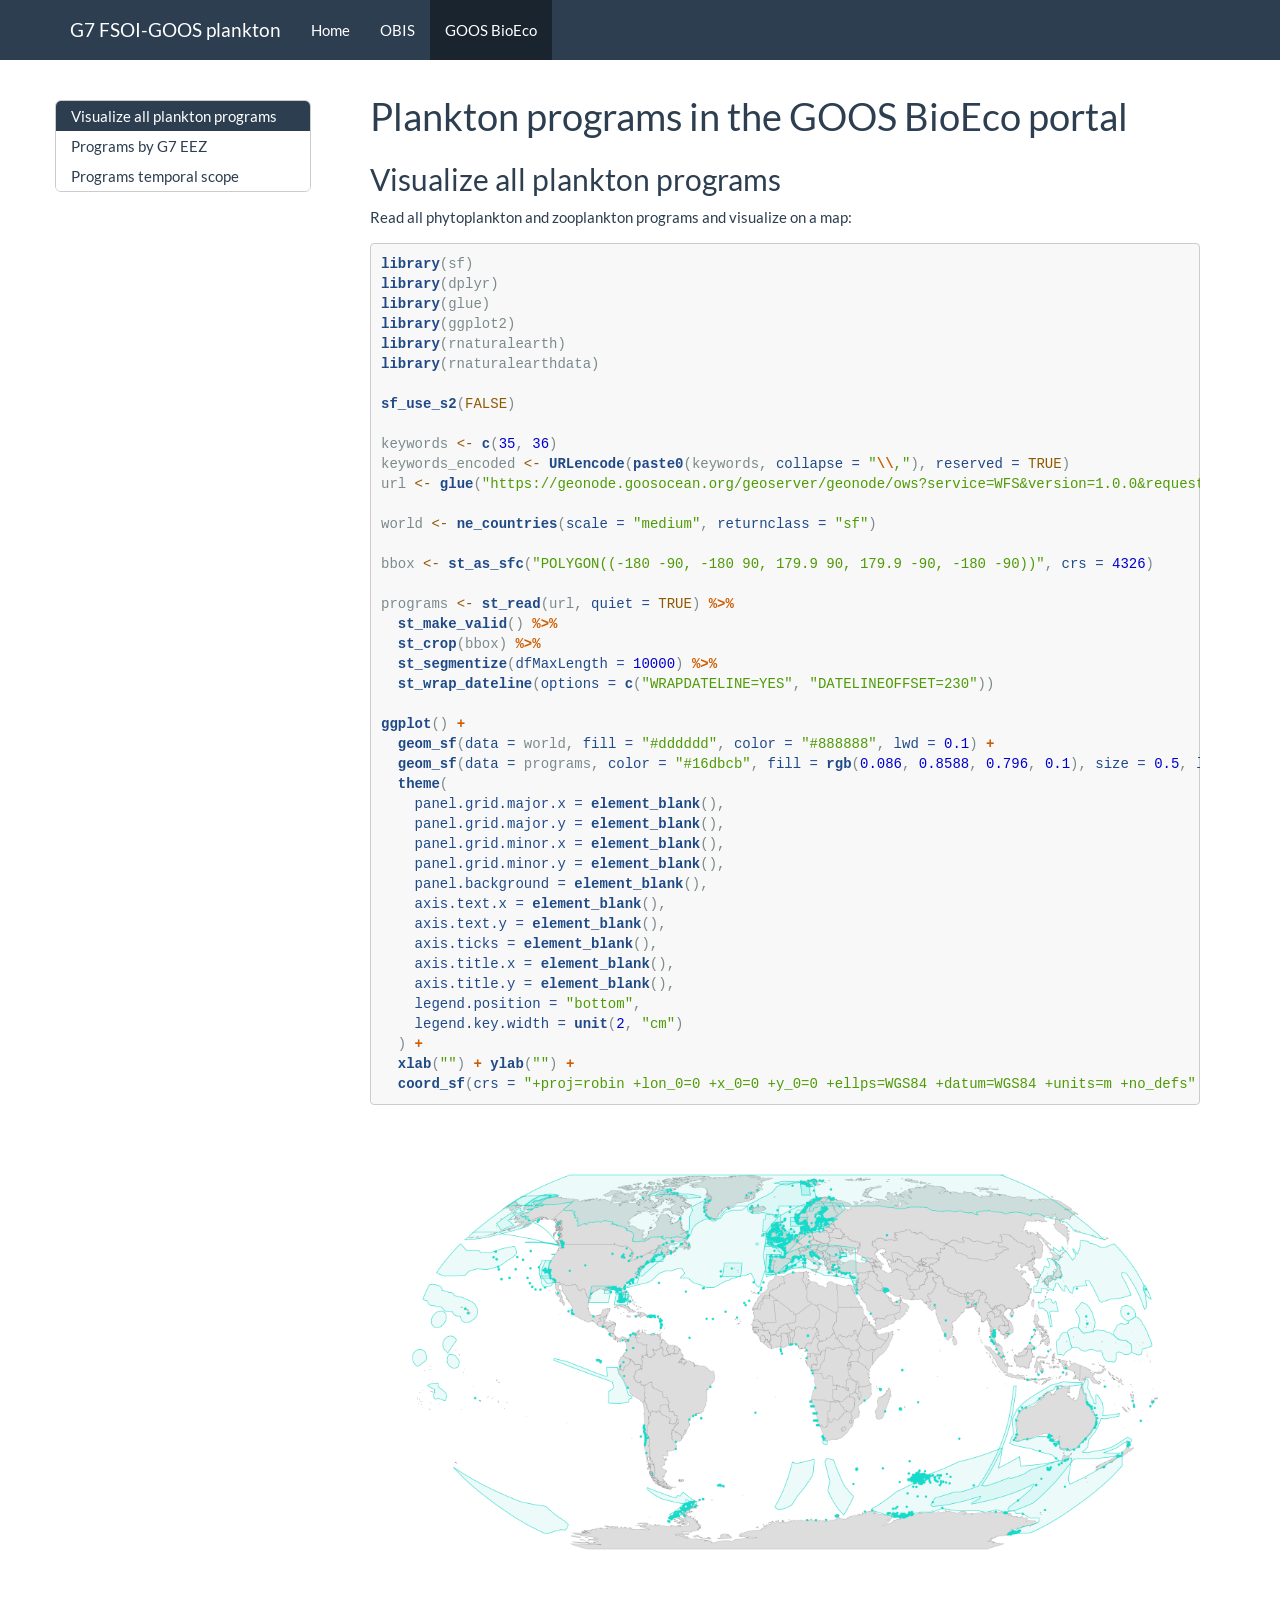
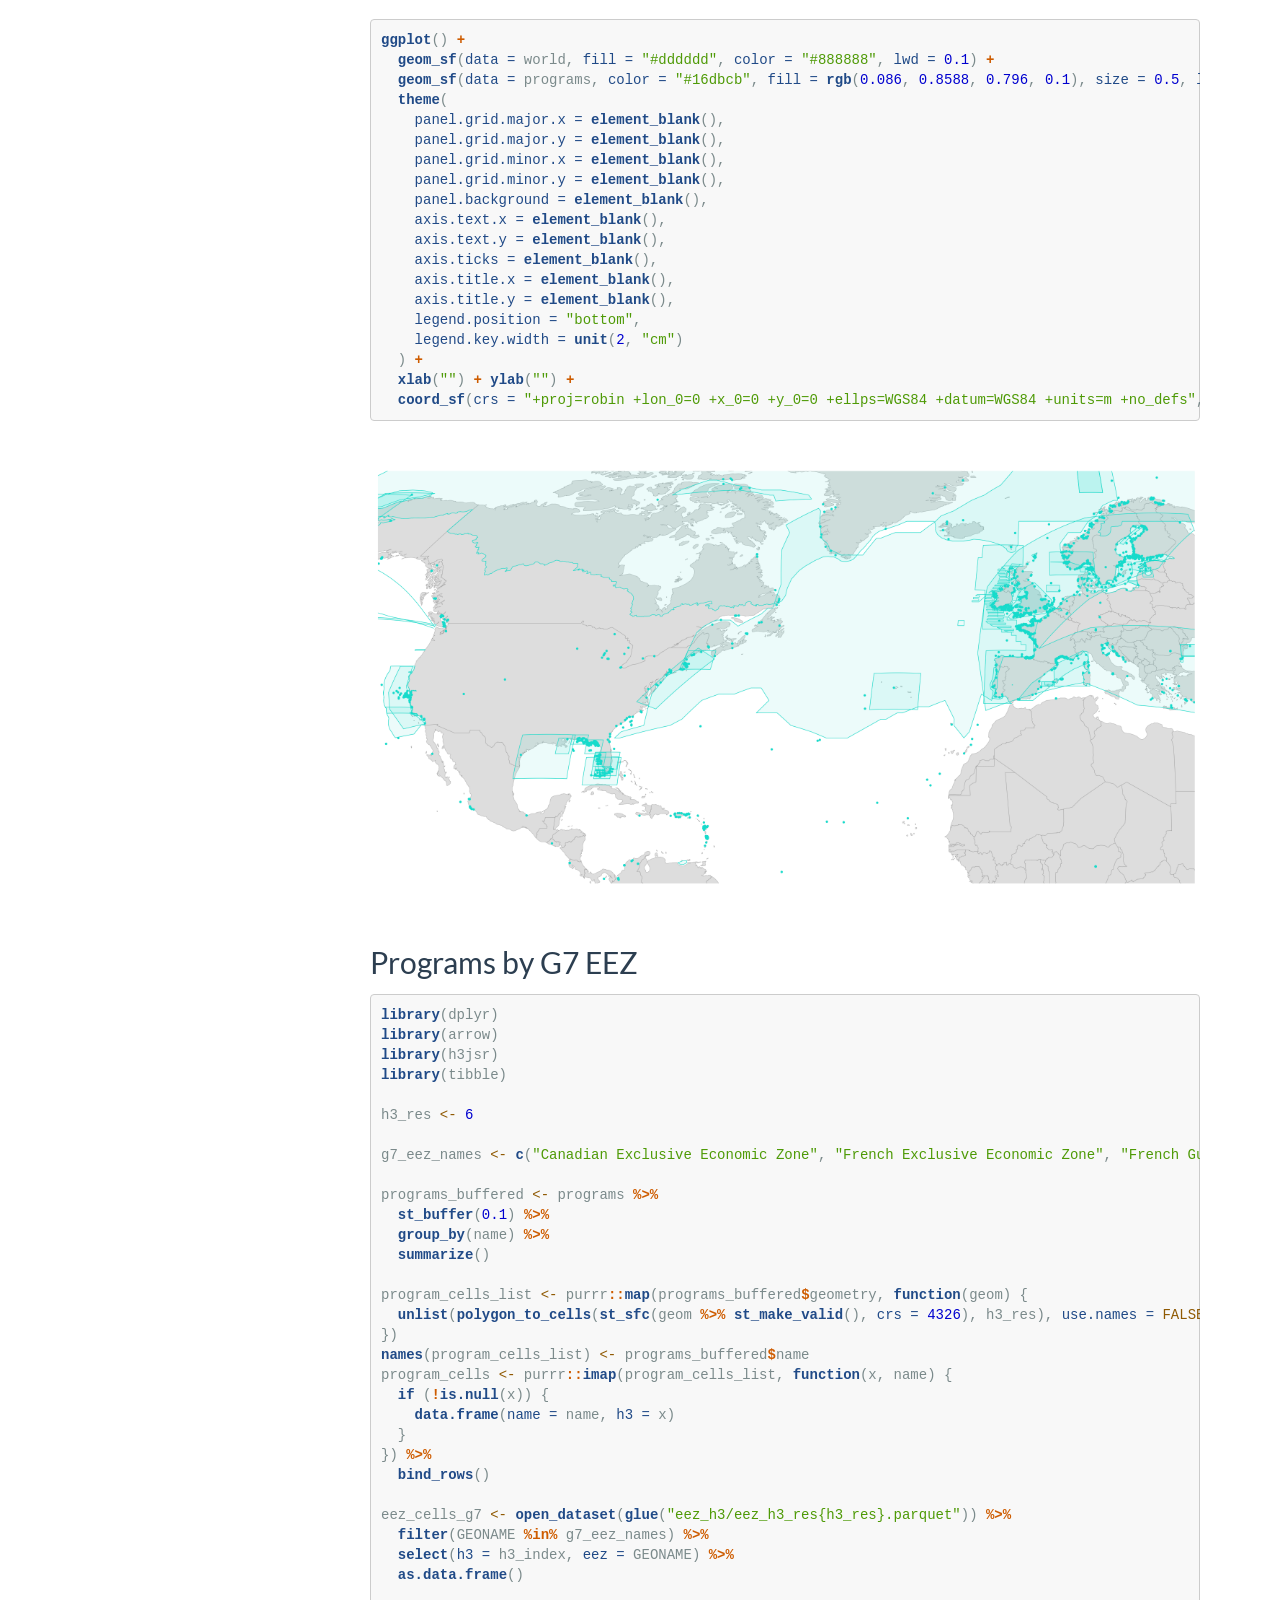
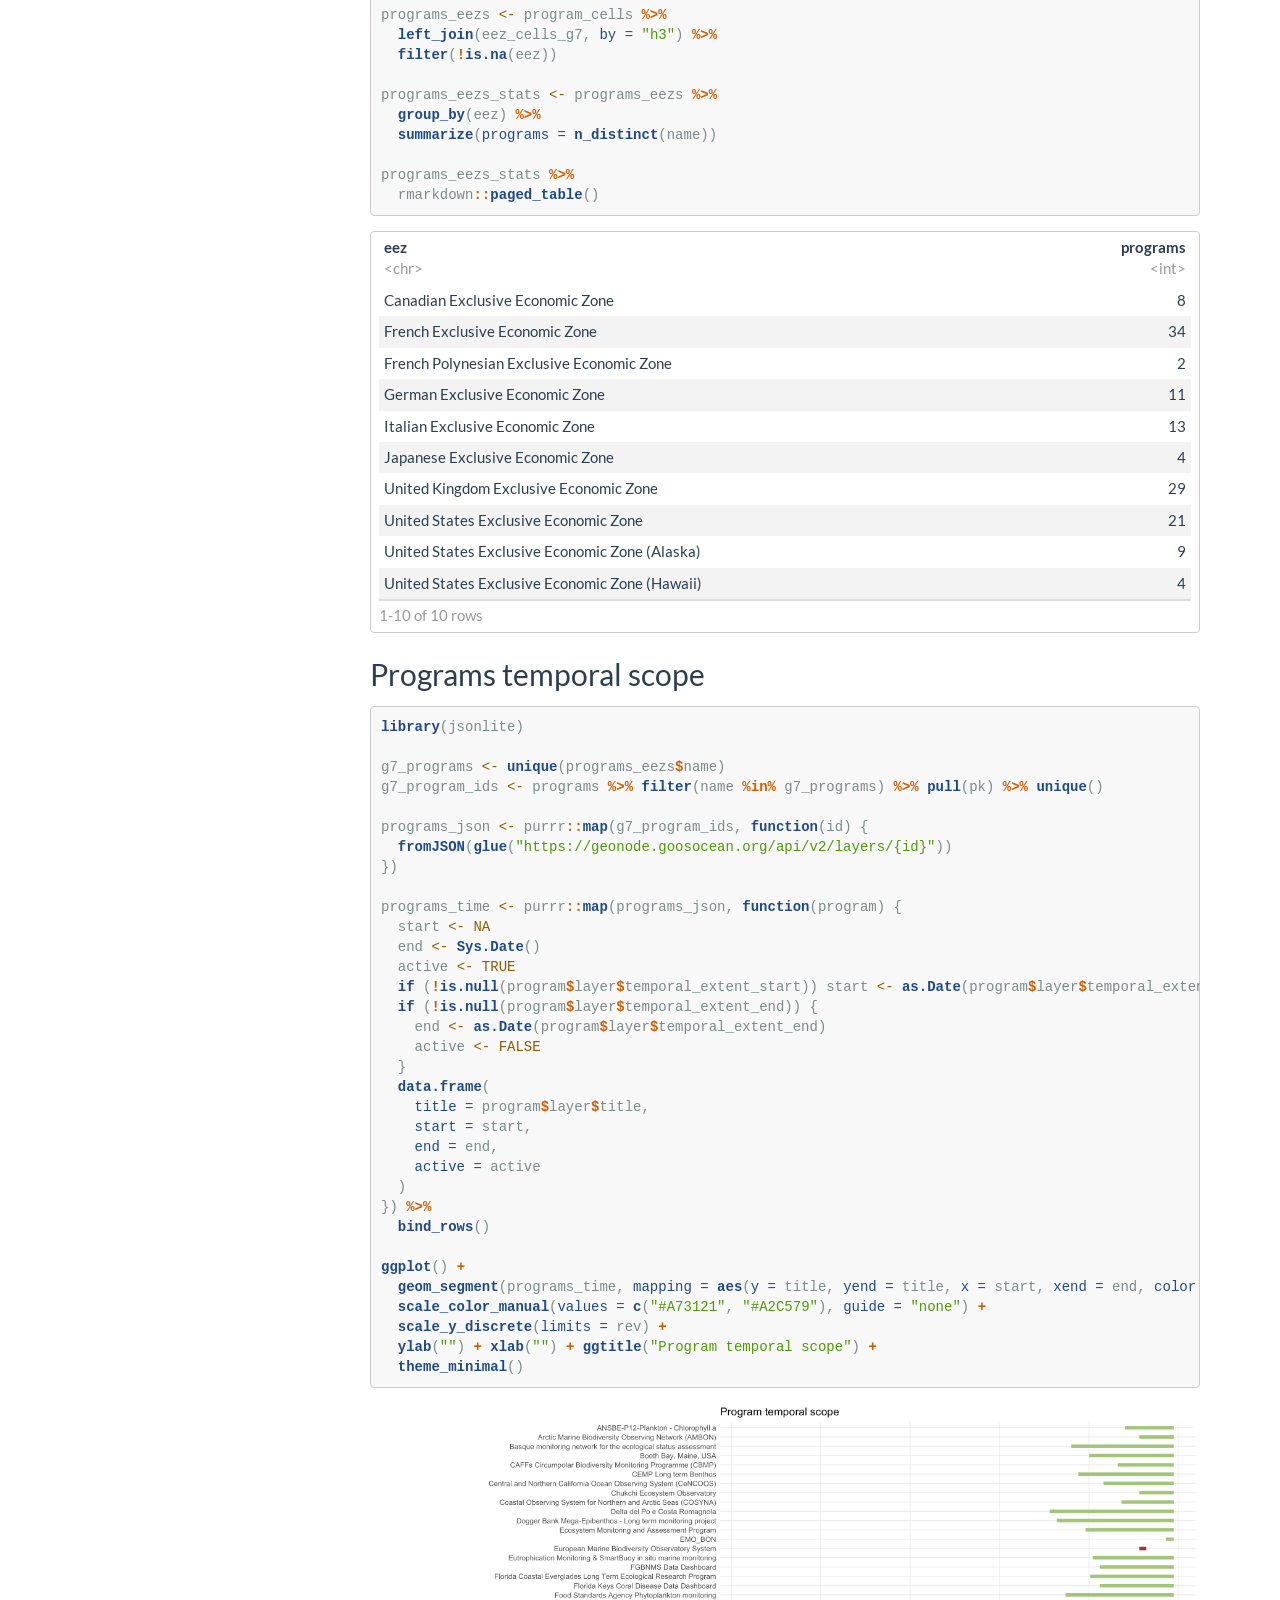
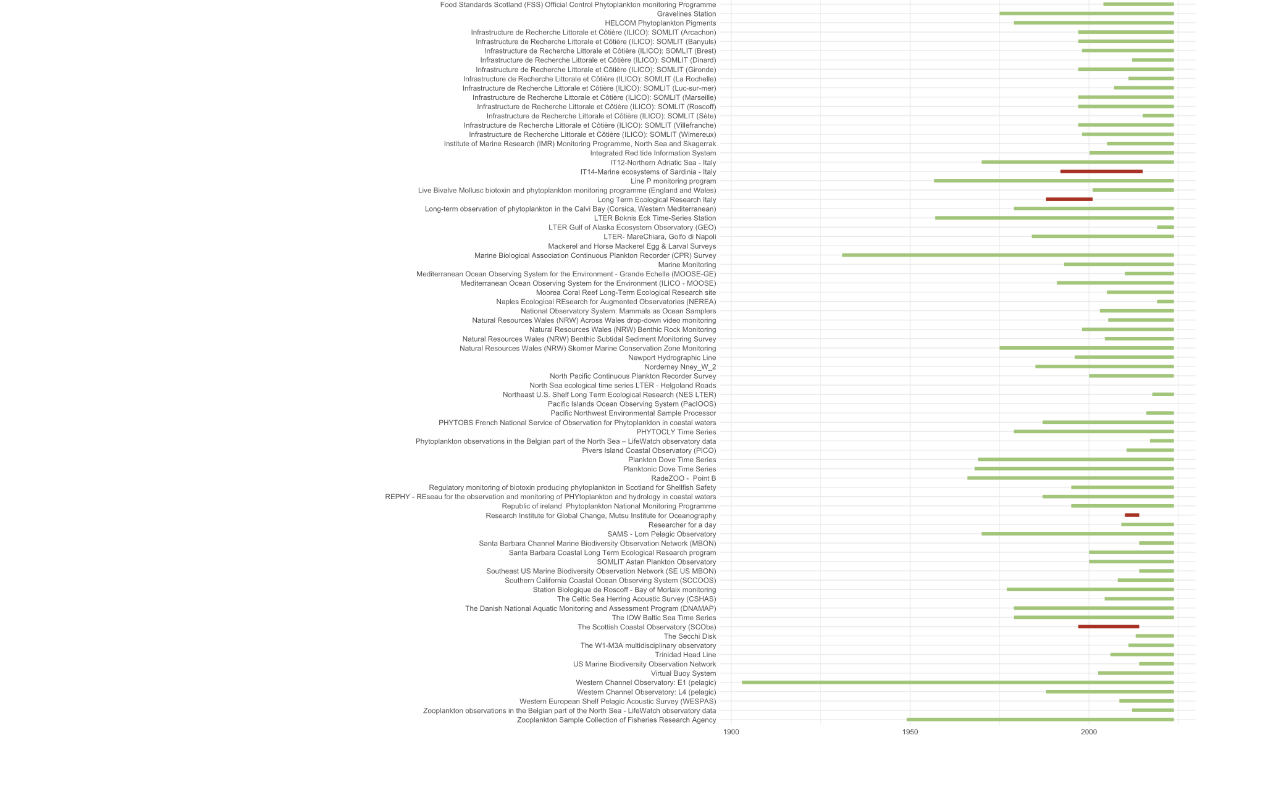
==== commit 87015df3: "program temporal scope" ====
--- a/docs/goos.html
+++ b/docs/goos.html
@@ -538,10 +538,10 @@
 <span id="cb3-29"><a href="#cb3-29" tabindex="-1"></a>  <span class="fu">as.data.frame</span>()</span>
 <span id="cb3-30"><a href="#cb3-30" tabindex="-1"></a></span>
 <span id="cb3-31"><a href="#cb3-31" tabindex="-1"></a>programs_eezs <span class="ot">&lt;-</span> program_cells <span class="sc">%&gt;%</span></span>
-<span id="cb3-32"><a href="#cb3-32" tabindex="-1"></a>  <span class="fu">left_join</span>(eez_cells_g7, <span class="at">by =</span> <span class="st">&quot;h3&quot;</span>)</span>
-<span id="cb3-33"><a href="#cb3-33" tabindex="-1"></a></span>
-<span id="cb3-34"><a href="#cb3-34" tabindex="-1"></a>programs_eezs_stats <span class="ot">&lt;-</span> programs_eezs <span class="sc">%&gt;%</span></span>
-<span id="cb3-35"><a href="#cb3-35" tabindex="-1"></a>  <span class="fu">filter</span>(<span class="sc">!</span><span class="fu">is.na</span>(eez)) <span class="sc">%&gt;%</span></span>
+<span id="cb3-32"><a href="#cb3-32" tabindex="-1"></a>  <span class="fu">left_join</span>(eez_cells_g7, <span class="at">by =</span> <span class="st">&quot;h3&quot;</span>) <span class="sc">%&gt;%</span></span>
+<span id="cb3-33"><a href="#cb3-33" tabindex="-1"></a>  <span class="fu">filter</span>(<span class="sc">!</span><span class="fu">is.na</span>(eez))</span>
+<span id="cb3-34"><a href="#cb3-34" tabindex="-1"></a></span>
+<span id="cb3-35"><a href="#cb3-35" tabindex="-1"></a>programs_eezs_stats <span class="ot">&lt;-</span> programs_eezs <span class="sc">%&gt;%</span></span>
 <span id="cb3-36"><a href="#cb3-36" tabindex="-1"></a>  <span class="fu">group_by</span>(eez) <span class="sc">%&gt;%</span></span>
 <span id="cb3-37"><a href="#cb3-37" tabindex="-1"></a>  <span class="fu">summarize</span>(<span class="at">programs =</span> <span class="fu">n_distinct</span>(name))</span>
 <span id="cb3-38"><a href="#cb3-38" tabindex="-1"></a></span>
@@ -552,6 +552,43 @@
 {"columns":[{"label":["eez"],"name":[1],"type":["chr"],"align":["left"]},{"label":["programs"],"name":[2],"type":["int"],"align":["right"]}],"data":[{"1":"Canadian Exclusive Economic Zone","2":"8"},{"1":"French Exclusive Economic Zone","2":"34"},{"1":"French Polynesian Exclusive Economic Zone","2":"2"},{"1":"German Exclusive Economic Zone","2":"11"},{"1":"Italian Exclusive Economic Zone","2":"13"},{"1":"Japanese Exclusive Economic Zone","2":"4"},{"1":"United Kingdom Exclusive Economic Zone","2":"29"},{"1":"United States Exclusive Economic Zone","2":"21"},{"1":"United States Exclusive Economic Zone (Alaska)","2":"9"},{"1":"United States Exclusive Economic Zone (Hawaii)","2":"4"}],"options":{"columns":{"min":{},"max":[10]},"rows":{"min":[10],"max":[10]},"pages":{}}}
   </script>
 </div>
+</div>
+<div id="programs-temporal-scope" class="section level2">
+<h2>Programs temporal scope</h2>
+<div class="sourceCode" id="cb4"><pre class="sourceCode r"><code class="sourceCode r"><span id="cb4-1"><a href="#cb4-1" tabindex="-1"></a><span class="fu">library</span>(jsonlite)</span>
+<span id="cb4-2"><a href="#cb4-2" tabindex="-1"></a></span>
+<span id="cb4-3"><a href="#cb4-3" tabindex="-1"></a>g7_programs <span class="ot">&lt;-</span> <span class="fu">unique</span>(programs_eezs<span class="sc">$</span>name)</span>
+<span id="cb4-4"><a href="#cb4-4" tabindex="-1"></a>g7_program_ids <span class="ot">&lt;-</span> programs <span class="sc">%&gt;%</span> <span class="fu">filter</span>(name <span class="sc">%in%</span> g7_programs) <span class="sc">%&gt;%</span> <span class="fu">pull</span>(pk) <span class="sc">%&gt;%</span> <span class="fu">unique</span>()</span>
+<span id="cb4-5"><a href="#cb4-5" tabindex="-1"></a></span>
+<span id="cb4-6"><a href="#cb4-6" tabindex="-1"></a>programs_json <span class="ot">&lt;-</span> purrr<span class="sc">::</span><span class="fu">map</span>(g7_program_ids, <span class="cf">function</span>(id) {</span>
+<span id="cb4-7"><a href="#cb4-7" tabindex="-1"></a>  <span class="fu">fromJSON</span>(<span class="fu">glue</span>(<span class="st">&quot;https://geonode.goosocean.org/api/v2/layers/{id}&quot;</span>))</span>
+<span id="cb4-8"><a href="#cb4-8" tabindex="-1"></a>})</span>
+<span id="cb4-9"><a href="#cb4-9" tabindex="-1"></a></span>
+<span id="cb4-10"><a href="#cb4-10" tabindex="-1"></a>programs_time <span class="ot">&lt;-</span> purrr<span class="sc">::</span><span class="fu">map</span>(programs_json, <span class="cf">function</span>(program) {</span>
+<span id="cb4-11"><a href="#cb4-11" tabindex="-1"></a>  start <span class="ot">&lt;-</span> <span class="cn">NA</span></span>
+<span id="cb4-12"><a href="#cb4-12" tabindex="-1"></a>  end <span class="ot">&lt;-</span> <span class="fu">Sys.Date</span>()</span>
+<span id="cb4-13"><a href="#cb4-13" tabindex="-1"></a>  active <span class="ot">&lt;-</span> <span class="cn">TRUE</span></span>
+<span id="cb4-14"><a href="#cb4-14" tabindex="-1"></a>  <span class="cf">if</span> (<span class="sc">!</span><span class="fu">is.null</span>(program<span class="sc">$</span>layer<span class="sc">$</span>temporal_extent_start)) start <span class="ot">&lt;-</span> <span class="fu">as.Date</span>(program<span class="sc">$</span>layer<span class="sc">$</span>temporal_extent_start)</span>
+<span id="cb4-15"><a href="#cb4-15" tabindex="-1"></a>  <span class="cf">if</span> (<span class="sc">!</span><span class="fu">is.null</span>(program<span class="sc">$</span>layer<span class="sc">$</span>temporal_extent_end)) {</span>
+<span id="cb4-16"><a href="#cb4-16" tabindex="-1"></a>    end <span class="ot">&lt;-</span> <span class="fu">as.Date</span>(program<span class="sc">$</span>layer<span class="sc">$</span>temporal_extent_end)</span>
+<span id="cb4-17"><a href="#cb4-17" tabindex="-1"></a>    active <span class="ot">&lt;-</span> <span class="cn">FALSE</span>    </span>
+<span id="cb4-18"><a href="#cb4-18" tabindex="-1"></a>  }</span>
+<span id="cb4-19"><a href="#cb4-19" tabindex="-1"></a>  <span class="fu">data.frame</span>(</span>
+<span id="cb4-20"><a href="#cb4-20" tabindex="-1"></a>    <span class="at">title =</span> program<span class="sc">$</span>layer<span class="sc">$</span>title,</span>
+<span id="cb4-21"><a href="#cb4-21" tabindex="-1"></a>    <span class="at">start =</span> start,</span>
+<span id="cb4-22"><a href="#cb4-22" tabindex="-1"></a>    <span class="at">end =</span> end,</span>
+<span id="cb4-23"><a href="#cb4-23" tabindex="-1"></a>    <span class="at">active =</span> active</span>
+<span id="cb4-24"><a href="#cb4-24" tabindex="-1"></a>  )</span>
+<span id="cb4-25"><a href="#cb4-25" tabindex="-1"></a>}) <span class="sc">%&gt;%</span></span>
+<span id="cb4-26"><a href="#cb4-26" tabindex="-1"></a>  <span class="fu">bind_rows</span>()</span>
+<span id="cb4-27"><a href="#cb4-27" tabindex="-1"></a></span>
+<span id="cb4-28"><a href="#cb4-28" tabindex="-1"></a><span class="fu">ggplot</span>() <span class="sc">+</span></span>
+<span id="cb4-29"><a href="#cb4-29" tabindex="-1"></a>  <span class="fu">geom_segment</span>(programs_time, <span class="at">mapping =</span> <span class="fu">aes</span>(<span class="at">y =</span> title, <span class="at">yend =</span> title, <span class="at">x =</span> start, <span class="at">xend =</span> end, <span class="at">color =</span> active), <span class="at">size =</span> <span class="dv">2</span>) <span class="sc">+</span></span>
+<span id="cb4-30"><a href="#cb4-30" tabindex="-1"></a>  <span class="fu">scale_color_manual</span>(<span class="at">values =</span> <span class="fu">c</span>(<span class="st">&quot;#A73121&quot;</span>, <span class="st">&quot;#A2C579&quot;</span>), <span class="at">guide =</span> <span class="st">&quot;none&quot;</span>) <span class="sc">+</span></span>
+<span id="cb4-31"><a href="#cb4-31" tabindex="-1"></a>  <span class="fu">scale_y_discrete</span>(<span class="at">limits =</span> rev) <span class="sc">+</span></span>
+<span id="cb4-32"><a href="#cb4-32" tabindex="-1"></a>  <span class="fu">ylab</span>(<span class="st">&quot;&quot;</span>) <span class="sc">+</span> <span class="fu">xlab</span>(<span class="st">&quot;&quot;</span>) <span class="sc">+</span> <span class="fu">ggtitle</span>(<span class="st">&quot;Program temporal scope&quot;</span>) <span class="sc">+</span></span>
+<span id="cb4-33"><a href="#cb4-33" tabindex="-1"></a>  <span class="fu">theme_minimal</span>()</span></code></pre></div>
+<p><img src="goos_files/figure-html/unnamed-chunk-4-1.png" width="100%" /></p>
 </div>
 
 
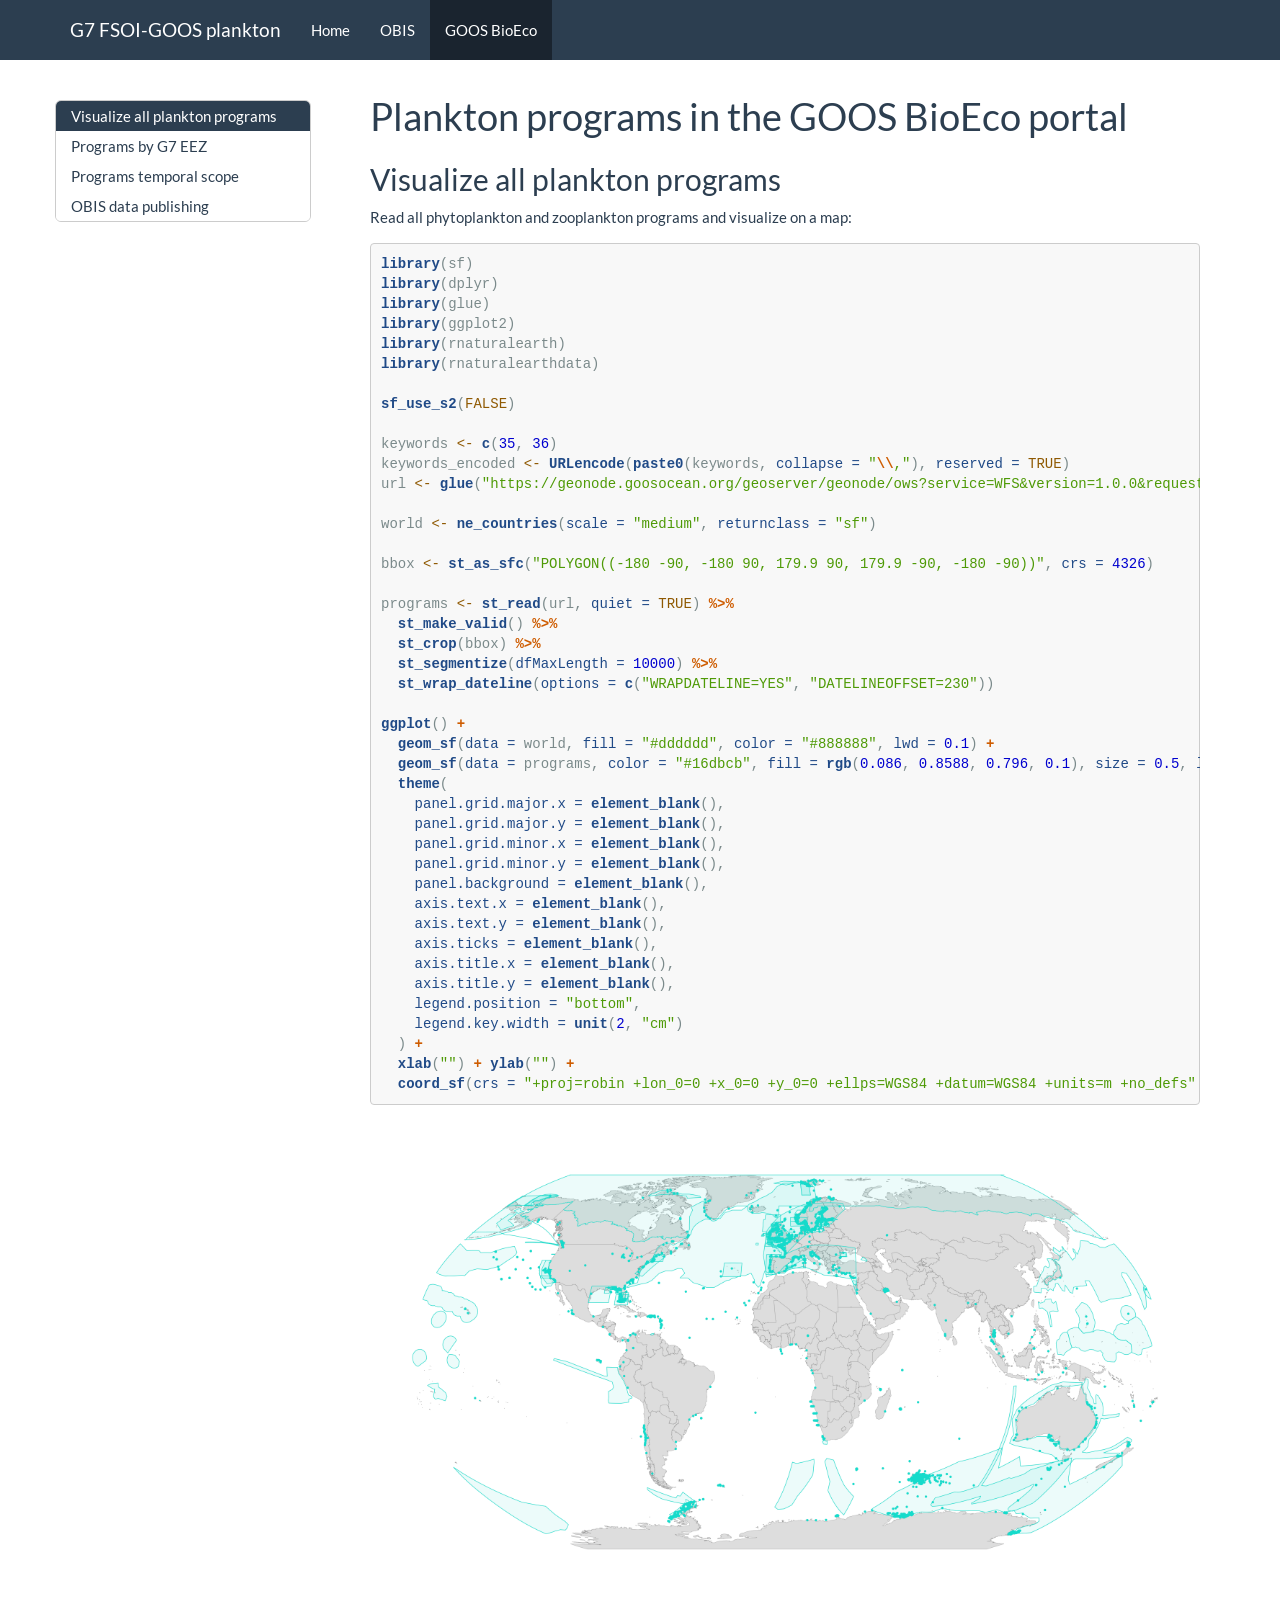
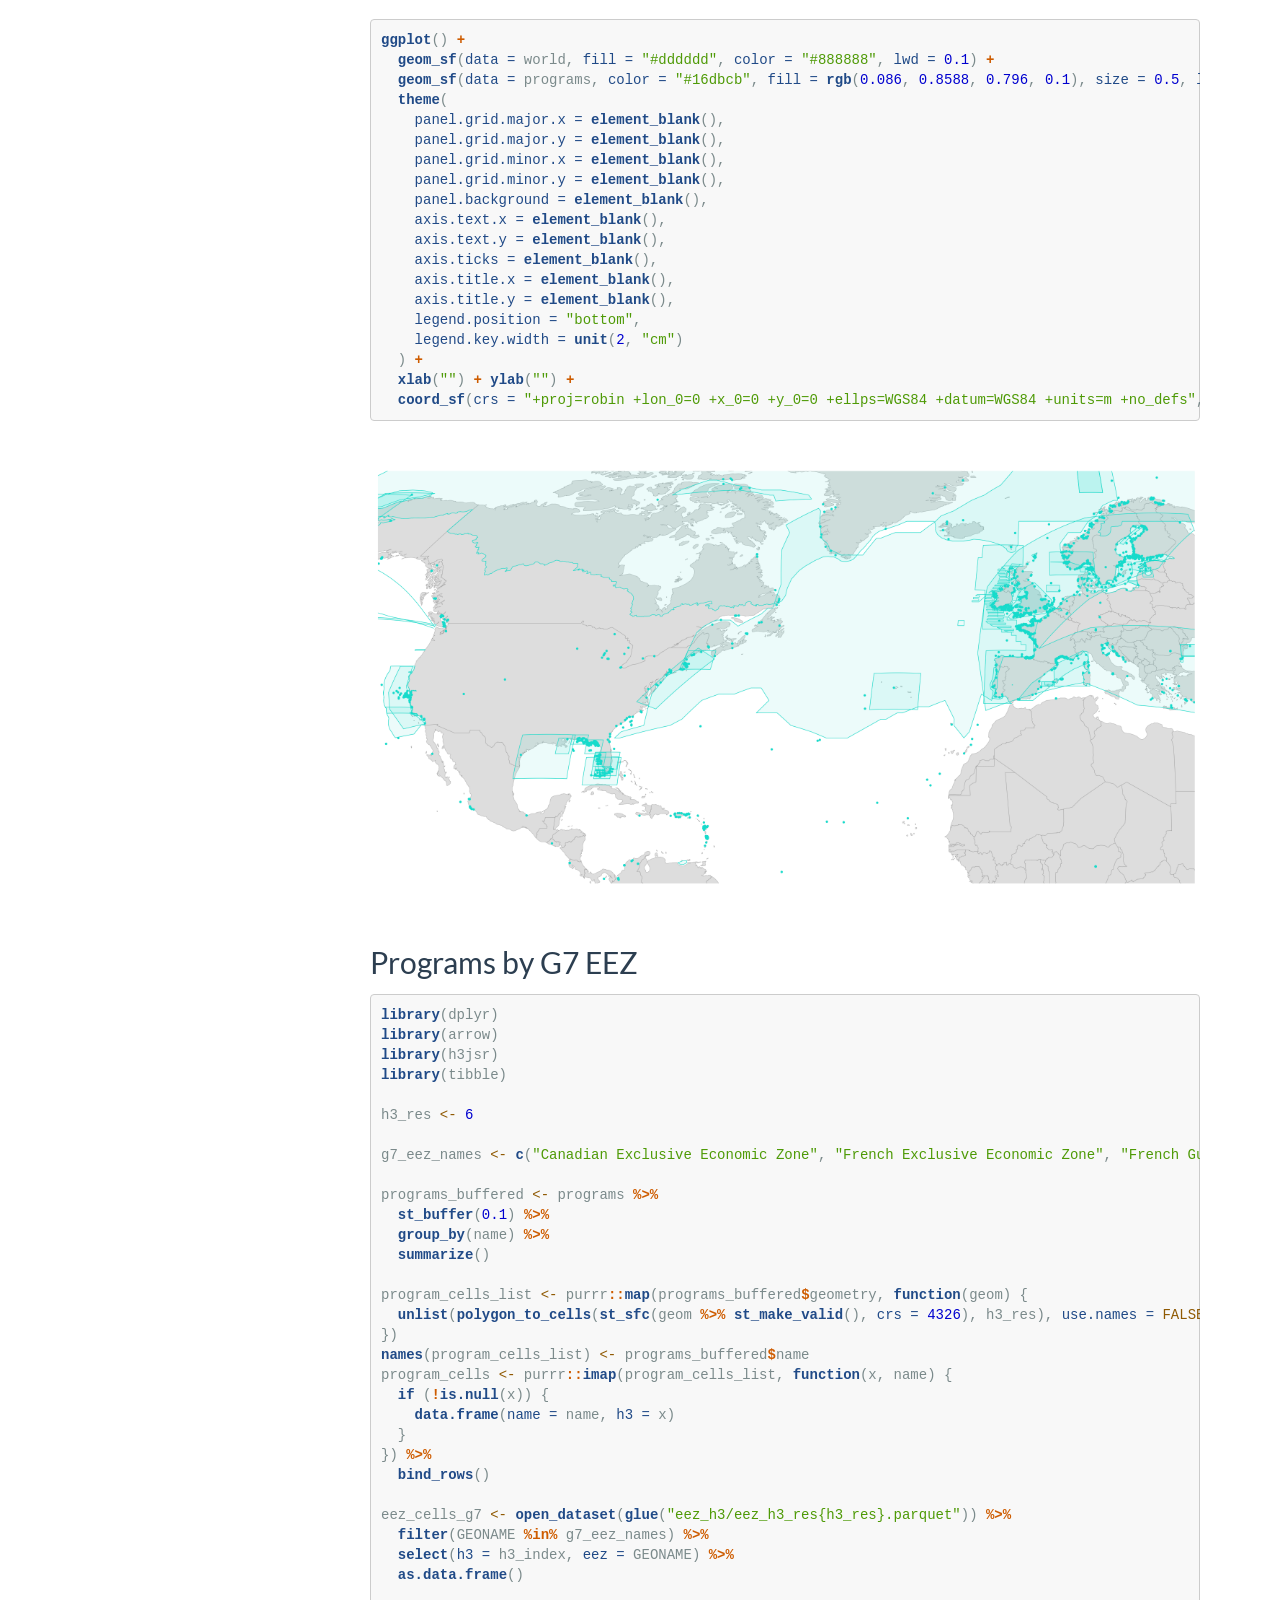
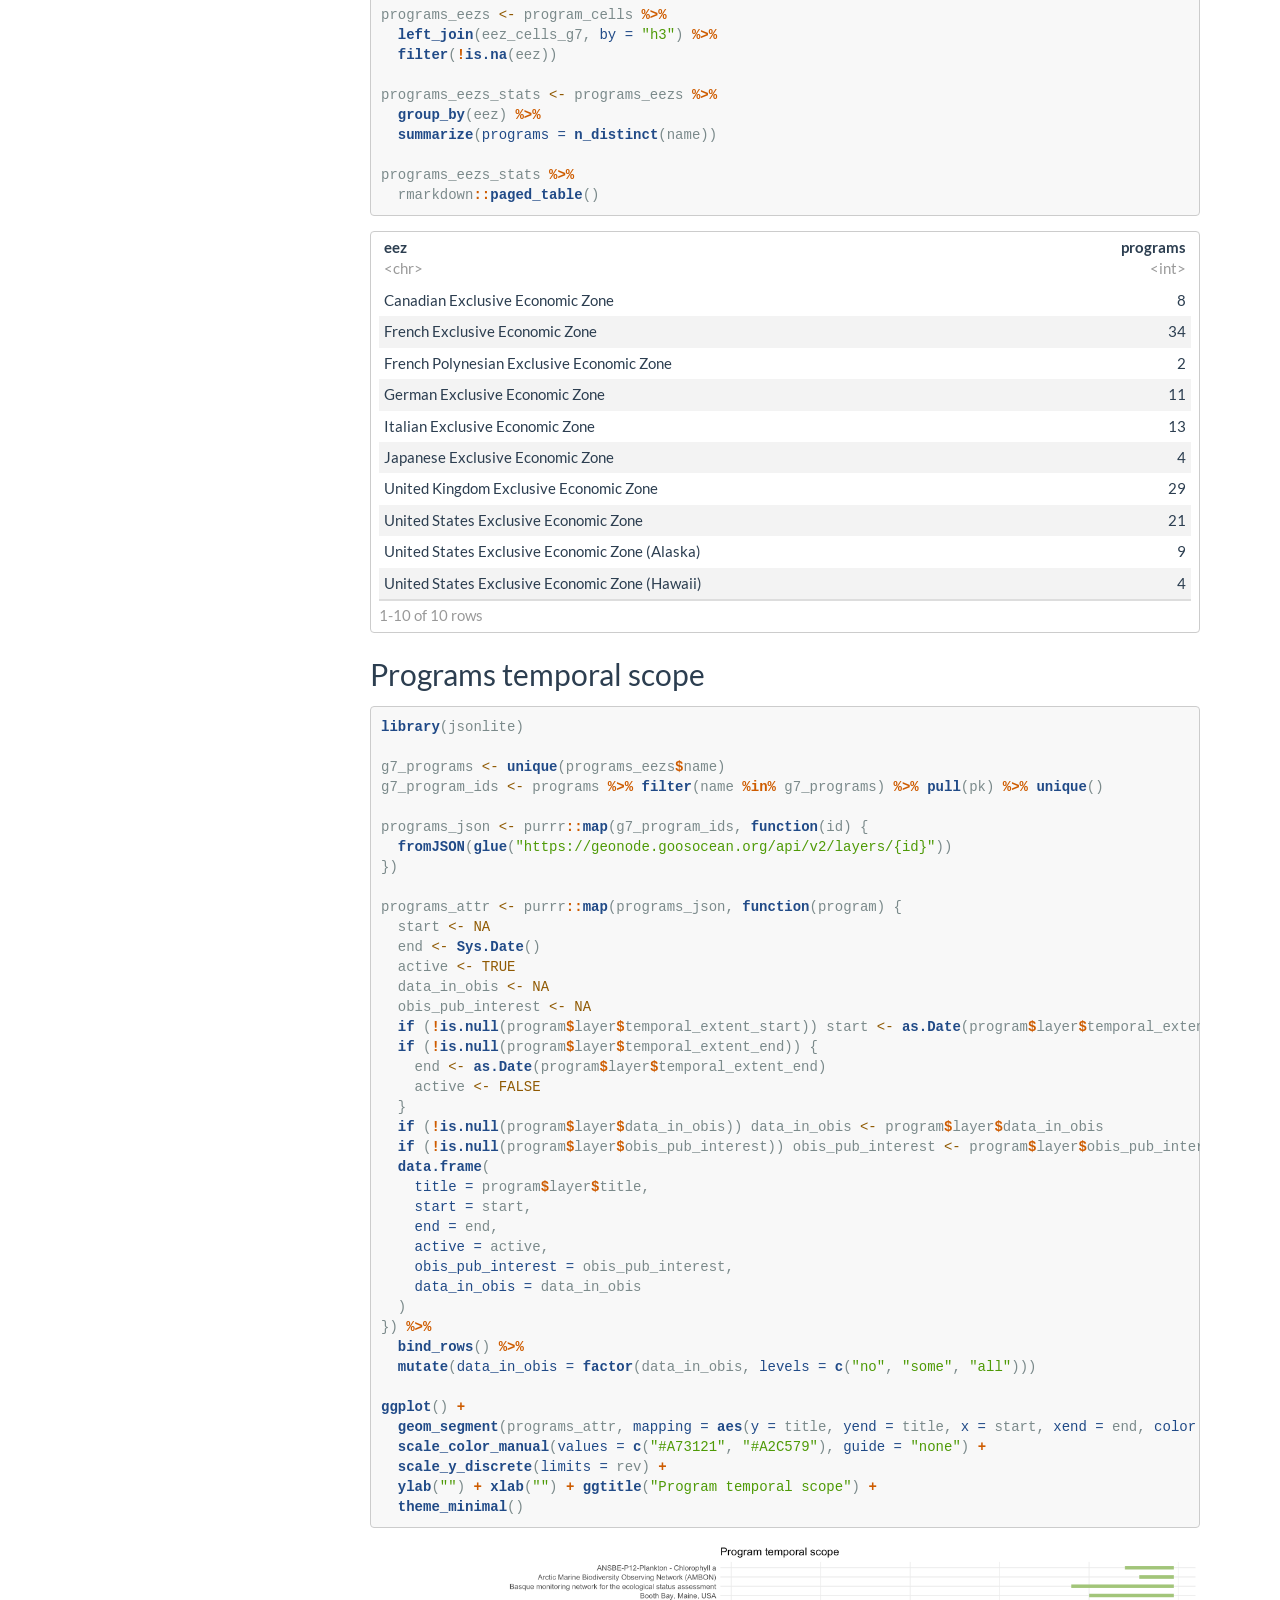
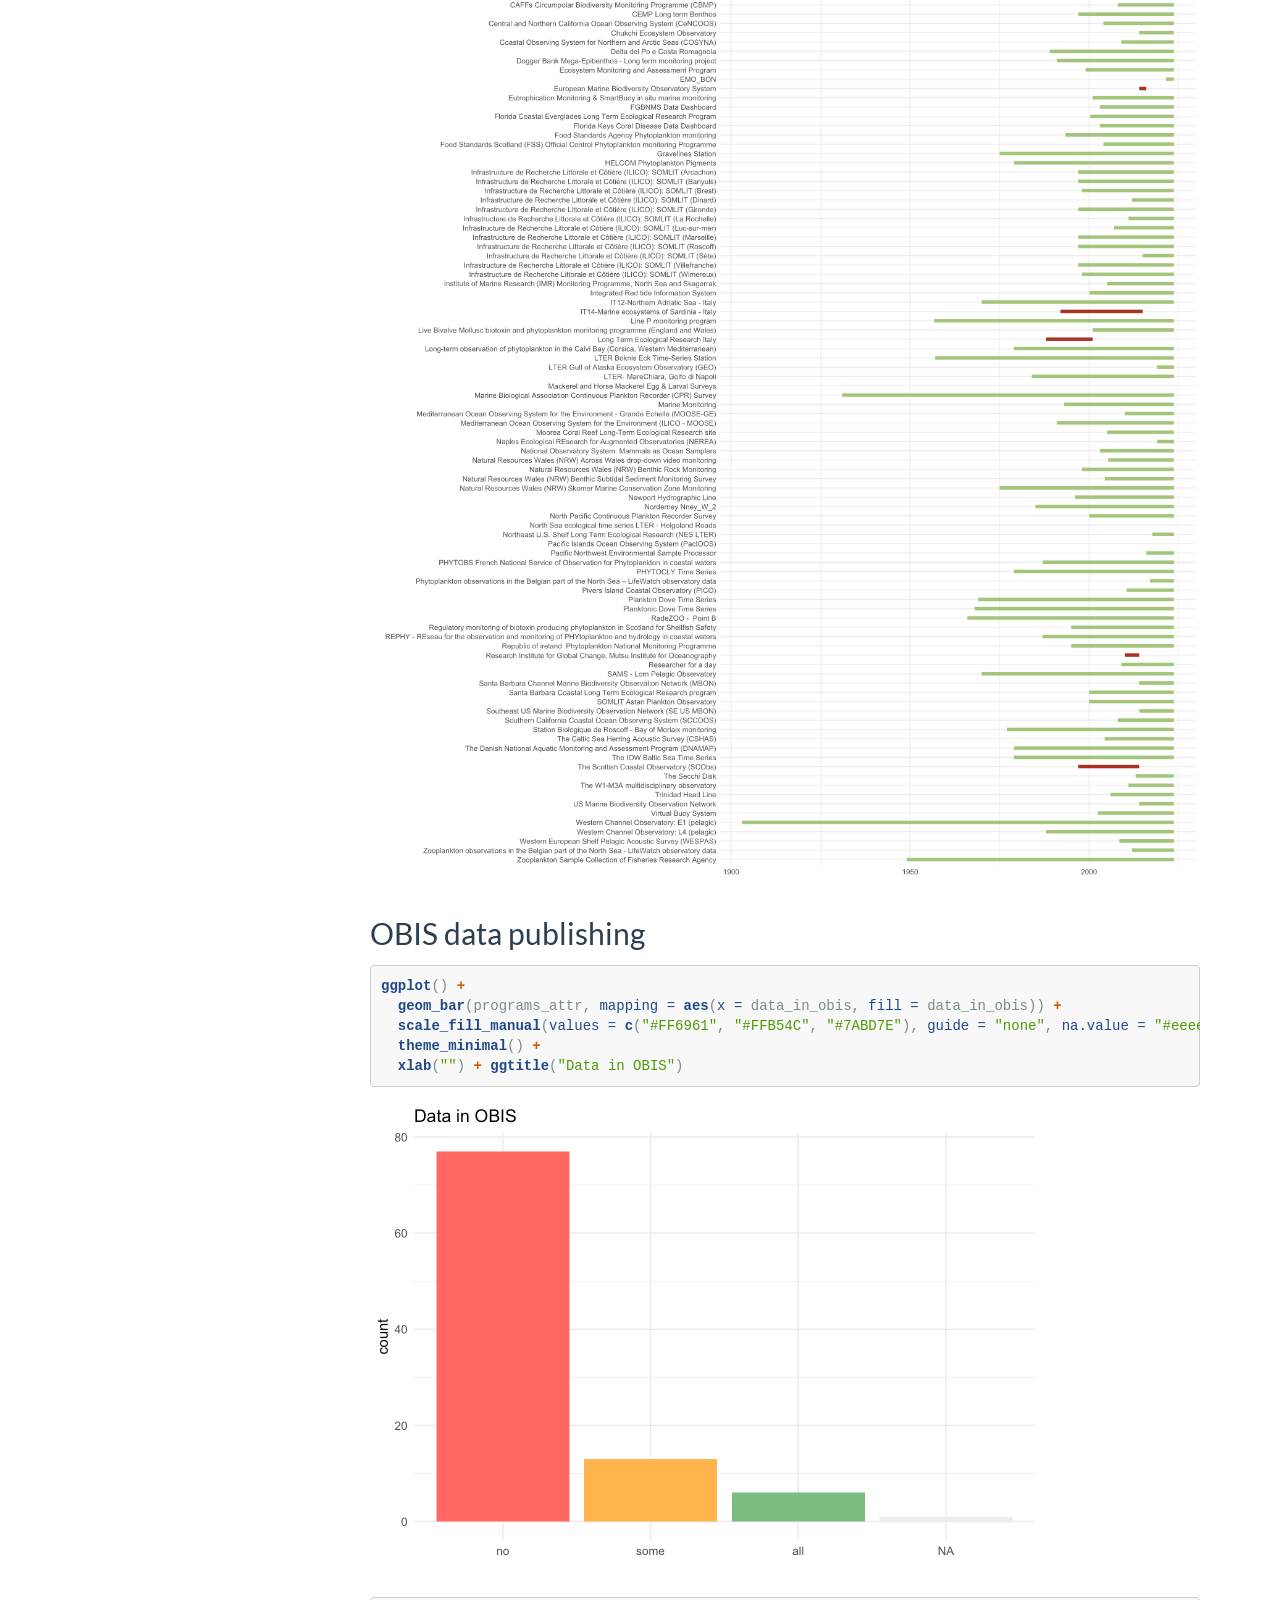
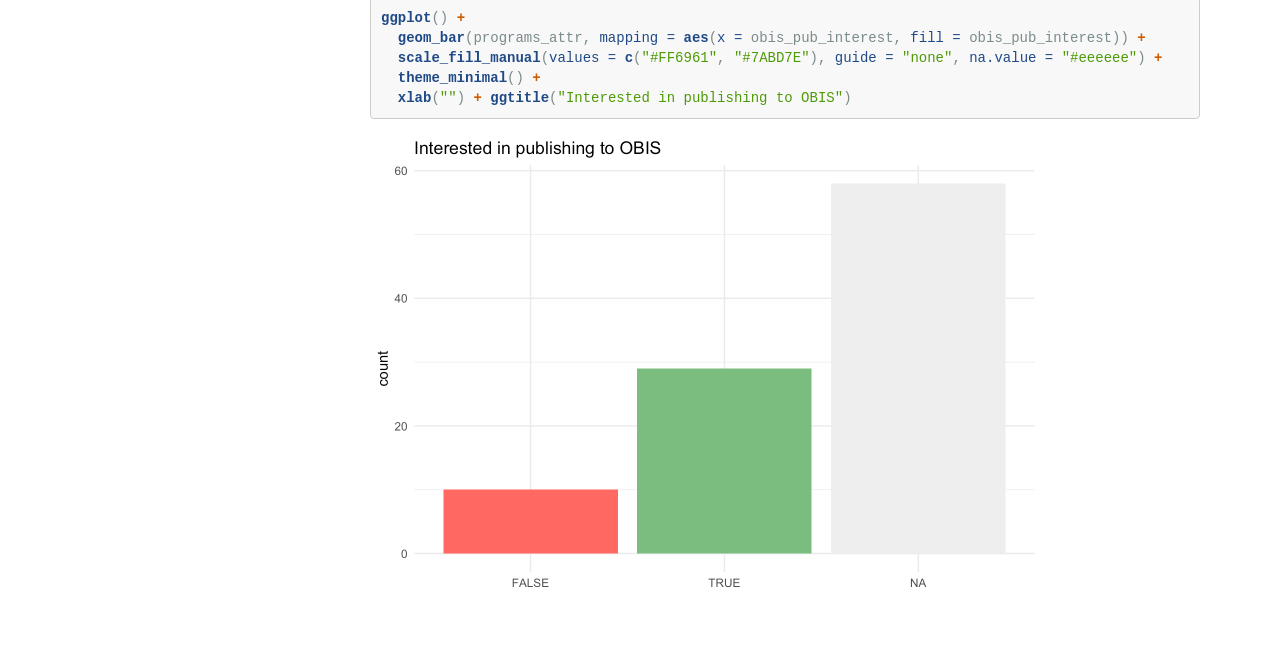
==== commit 362d2bd3: "data publishing" ====
--- a/docs/goos.html
+++ b/docs/goos.html
@@ -564,31 +564,53 @@
 <span id="cb4-7"><a href="#cb4-7" tabindex="-1"></a>  <span class="fu">fromJSON</span>(<span class="fu">glue</span>(<span class="st">&quot;https://geonode.goosocean.org/api/v2/layers/{id}&quot;</span>))</span>
 <span id="cb4-8"><a href="#cb4-8" tabindex="-1"></a>})</span>
 <span id="cb4-9"><a href="#cb4-9" tabindex="-1"></a></span>
-<span id="cb4-10"><a href="#cb4-10" tabindex="-1"></a>programs_time <span class="ot">&lt;-</span> purrr<span class="sc">::</span><span class="fu">map</span>(programs_json, <span class="cf">function</span>(program) {</span>
+<span id="cb4-10"><a href="#cb4-10" tabindex="-1"></a>programs_attr <span class="ot">&lt;-</span> purrr<span class="sc">::</span><span class="fu">map</span>(programs_json, <span class="cf">function</span>(program) {</span>
 <span id="cb4-11"><a href="#cb4-11" tabindex="-1"></a>  start <span class="ot">&lt;-</span> <span class="cn">NA</span></span>
 <span id="cb4-12"><a href="#cb4-12" tabindex="-1"></a>  end <span class="ot">&lt;-</span> <span class="fu">Sys.Date</span>()</span>
 <span id="cb4-13"><a href="#cb4-13" tabindex="-1"></a>  active <span class="ot">&lt;-</span> <span class="cn">TRUE</span></span>
-<span id="cb4-14"><a href="#cb4-14" tabindex="-1"></a>  <span class="cf">if</span> (<span class="sc">!</span><span class="fu">is.null</span>(program<span class="sc">$</span>layer<span class="sc">$</span>temporal_extent_start)) start <span class="ot">&lt;-</span> <span class="fu">as.Date</span>(program<span class="sc">$</span>layer<span class="sc">$</span>temporal_extent_start)</span>
-<span id="cb4-15"><a href="#cb4-15" tabindex="-1"></a>  <span class="cf">if</span> (<span class="sc">!</span><span class="fu">is.null</span>(program<span class="sc">$</span>layer<span class="sc">$</span>temporal_extent_end)) {</span>
-<span id="cb4-16"><a href="#cb4-16" tabindex="-1"></a>    end <span class="ot">&lt;-</span> <span class="fu">as.Date</span>(program<span class="sc">$</span>layer<span class="sc">$</span>temporal_extent_end)</span>
-<span id="cb4-17"><a href="#cb4-17" tabindex="-1"></a>    active <span class="ot">&lt;-</span> <span class="cn">FALSE</span>    </span>
-<span id="cb4-18"><a href="#cb4-18" tabindex="-1"></a>  }</span>
-<span id="cb4-19"><a href="#cb4-19" tabindex="-1"></a>  <span class="fu">data.frame</span>(</span>
-<span id="cb4-20"><a href="#cb4-20" tabindex="-1"></a>    <span class="at">title =</span> program<span class="sc">$</span>layer<span class="sc">$</span>title,</span>
-<span id="cb4-21"><a href="#cb4-21" tabindex="-1"></a>    <span class="at">start =</span> start,</span>
-<span id="cb4-22"><a href="#cb4-22" tabindex="-1"></a>    <span class="at">end =</span> end,</span>
-<span id="cb4-23"><a href="#cb4-23" tabindex="-1"></a>    <span class="at">active =</span> active</span>
-<span id="cb4-24"><a href="#cb4-24" tabindex="-1"></a>  )</span>
-<span id="cb4-25"><a href="#cb4-25" tabindex="-1"></a>}) <span class="sc">%&gt;%</span></span>
-<span id="cb4-26"><a href="#cb4-26" tabindex="-1"></a>  <span class="fu">bind_rows</span>()</span>
-<span id="cb4-27"><a href="#cb4-27" tabindex="-1"></a></span>
-<span id="cb4-28"><a href="#cb4-28" tabindex="-1"></a><span class="fu">ggplot</span>() <span class="sc">+</span></span>
-<span id="cb4-29"><a href="#cb4-29" tabindex="-1"></a>  <span class="fu">geom_segment</span>(programs_time, <span class="at">mapping =</span> <span class="fu">aes</span>(<span class="at">y =</span> title, <span class="at">yend =</span> title, <span class="at">x =</span> start, <span class="at">xend =</span> end, <span class="at">color =</span> active), <span class="at">size =</span> <span class="dv">2</span>) <span class="sc">+</span></span>
-<span id="cb4-30"><a href="#cb4-30" tabindex="-1"></a>  <span class="fu">scale_color_manual</span>(<span class="at">values =</span> <span class="fu">c</span>(<span class="st">&quot;#A73121&quot;</span>, <span class="st">&quot;#A2C579&quot;</span>), <span class="at">guide =</span> <span class="st">&quot;none&quot;</span>) <span class="sc">+</span></span>
-<span id="cb4-31"><a href="#cb4-31" tabindex="-1"></a>  <span class="fu">scale_y_discrete</span>(<span class="at">limits =</span> rev) <span class="sc">+</span></span>
-<span id="cb4-32"><a href="#cb4-32" tabindex="-1"></a>  <span class="fu">ylab</span>(<span class="st">&quot;&quot;</span>) <span class="sc">+</span> <span class="fu">xlab</span>(<span class="st">&quot;&quot;</span>) <span class="sc">+</span> <span class="fu">ggtitle</span>(<span class="st">&quot;Program temporal scope&quot;</span>) <span class="sc">+</span></span>
-<span id="cb4-33"><a href="#cb4-33" tabindex="-1"></a>  <span class="fu">theme_minimal</span>()</span></code></pre></div>
+<span id="cb4-14"><a href="#cb4-14" tabindex="-1"></a>  data_in_obis <span class="ot">&lt;-</span> <span class="cn">NA</span></span>
+<span id="cb4-15"><a href="#cb4-15" tabindex="-1"></a>  obis_pub_interest <span class="ot">&lt;-</span> <span class="cn">NA</span></span>
+<span id="cb4-16"><a href="#cb4-16" tabindex="-1"></a>  <span class="cf">if</span> (<span class="sc">!</span><span class="fu">is.null</span>(program<span class="sc">$</span>layer<span class="sc">$</span>temporal_extent_start)) start <span class="ot">&lt;-</span> <span class="fu">as.Date</span>(program<span class="sc">$</span>layer<span class="sc">$</span>temporal_extent_start)</span>
+<span id="cb4-17"><a href="#cb4-17" tabindex="-1"></a>  <span class="cf">if</span> (<span class="sc">!</span><span class="fu">is.null</span>(program<span class="sc">$</span>layer<span class="sc">$</span>temporal_extent_end)) {</span>
+<span id="cb4-18"><a href="#cb4-18" tabindex="-1"></a>    end <span class="ot">&lt;-</span> <span class="fu">as.Date</span>(program<span class="sc">$</span>layer<span class="sc">$</span>temporal_extent_end)</span>
+<span id="cb4-19"><a href="#cb4-19" tabindex="-1"></a>    active <span class="ot">&lt;-</span> <span class="cn">FALSE</span>    </span>
+<span id="cb4-20"><a href="#cb4-20" tabindex="-1"></a>  }</span>
+<span id="cb4-21"><a href="#cb4-21" tabindex="-1"></a>  <span class="cf">if</span> (<span class="sc">!</span><span class="fu">is.null</span>(program<span class="sc">$</span>layer<span class="sc">$</span>data_in_obis)) data_in_obis <span class="ot">&lt;-</span> program<span class="sc">$</span>layer<span class="sc">$</span>data_in_obis</span>
+<span id="cb4-22"><a href="#cb4-22" tabindex="-1"></a>  <span class="cf">if</span> (<span class="sc">!</span><span class="fu">is.null</span>(program<span class="sc">$</span>layer<span class="sc">$</span>obis_pub_interest)) obis_pub_interest <span class="ot">&lt;-</span> program<span class="sc">$</span>layer<span class="sc">$</span>obis_pub_interest</span>
+<span id="cb4-23"><a href="#cb4-23" tabindex="-1"></a>  <span class="fu">data.frame</span>(</span>
+<span id="cb4-24"><a href="#cb4-24" tabindex="-1"></a>    <span class="at">title =</span> program<span class="sc">$</span>layer<span class="sc">$</span>title,</span>
+<span id="cb4-25"><a href="#cb4-25" tabindex="-1"></a>    <span class="at">start =</span> start,</span>
+<span id="cb4-26"><a href="#cb4-26" tabindex="-1"></a>    <span class="at">end =</span> end,</span>
+<span id="cb4-27"><a href="#cb4-27" tabindex="-1"></a>    <span class="at">active =</span> active,</span>
+<span id="cb4-28"><a href="#cb4-28" tabindex="-1"></a>    <span class="at">obis_pub_interest =</span> obis_pub_interest,</span>
+<span id="cb4-29"><a href="#cb4-29" tabindex="-1"></a>    <span class="at">data_in_obis =</span> data_in_obis</span>
+<span id="cb4-30"><a href="#cb4-30" tabindex="-1"></a>  )</span>
+<span id="cb4-31"><a href="#cb4-31" tabindex="-1"></a>}) <span class="sc">%&gt;%</span></span>
+<span id="cb4-32"><a href="#cb4-32" tabindex="-1"></a>  <span class="fu">bind_rows</span>() <span class="sc">%&gt;%</span></span>
+<span id="cb4-33"><a href="#cb4-33" tabindex="-1"></a>  <span class="fu">mutate</span>(<span class="at">data_in_obis =</span> <span class="fu">factor</span>(data_in_obis, <span class="at">levels =</span> <span class="fu">c</span>(<span class="st">&quot;no&quot;</span>, <span class="st">&quot;some&quot;</span>, <span class="st">&quot;all&quot;</span>)))</span>
+<span id="cb4-34"><a href="#cb4-34" tabindex="-1"></a></span>
+<span id="cb4-35"><a href="#cb4-35" tabindex="-1"></a><span class="fu">ggplot</span>() <span class="sc">+</span></span>
+<span id="cb4-36"><a href="#cb4-36" tabindex="-1"></a>  <span class="fu">geom_segment</span>(programs_attr, <span class="at">mapping =</span> <span class="fu">aes</span>(<span class="at">y =</span> title, <span class="at">yend =</span> title, <span class="at">x =</span> start, <span class="at">xend =</span> end, <span class="at">color =</span> active), <span class="at">size =</span> <span class="dv">2</span>) <span class="sc">+</span></span>
+<span id="cb4-37"><a href="#cb4-37" tabindex="-1"></a>  <span class="fu">scale_color_manual</span>(<span class="at">values =</span> <span class="fu">c</span>(<span class="st">&quot;#A73121&quot;</span>, <span class="st">&quot;#A2C579&quot;</span>), <span class="at">guide =</span> <span class="st">&quot;none&quot;</span>) <span class="sc">+</span></span>
+<span id="cb4-38"><a href="#cb4-38" tabindex="-1"></a>  <span class="fu">scale_y_discrete</span>(<span class="at">limits =</span> rev) <span class="sc">+</span></span>
+<span id="cb4-39"><a href="#cb4-39" tabindex="-1"></a>  <span class="fu">ylab</span>(<span class="st">&quot;&quot;</span>) <span class="sc">+</span> <span class="fu">xlab</span>(<span class="st">&quot;&quot;</span>) <span class="sc">+</span> <span class="fu">ggtitle</span>(<span class="st">&quot;Program temporal scope&quot;</span>) <span class="sc">+</span></span>
+<span id="cb4-40"><a href="#cb4-40" tabindex="-1"></a>  <span class="fu">theme_minimal</span>()</span></code></pre></div>
 <p><img src="goos_files/figure-html/unnamed-chunk-4-1.png" width="100%" /></p>
+</div>
+<div id="obis-data-publishing" class="section level2">
+<h2>OBIS data publishing</h2>
+<div class="sourceCode" id="cb5"><pre class="sourceCode r"><code class="sourceCode r"><span id="cb5-1"><a href="#cb5-1" tabindex="-1"></a><span class="fu">ggplot</span>() <span class="sc">+</span></span>
+<span id="cb5-2"><a href="#cb5-2" tabindex="-1"></a>  <span class="fu">geom_bar</span>(programs_attr, <span class="at">mapping =</span> <span class="fu">aes</span>(<span class="at">x =</span> data_in_obis, <span class="at">fill =</span> data_in_obis)) <span class="sc">+</span></span>
+<span id="cb5-3"><a href="#cb5-3" tabindex="-1"></a>  <span class="fu">scale_fill_manual</span>(<span class="at">values =</span> <span class="fu">c</span>(<span class="st">&quot;#FF6961&quot;</span>, <span class="st">&quot;#FFB54C&quot;</span>, <span class="st">&quot;#7ABD7E&quot;</span>), <span class="at">guide =</span> <span class="st">&quot;none&quot;</span>, <span class="at">na.value =</span> <span class="st">&quot;#eeeeee&quot;</span>) <span class="sc">+</span></span>
+<span id="cb5-4"><a href="#cb5-4" tabindex="-1"></a>  <span class="fu">theme_minimal</span>() <span class="sc">+</span></span>
+<span id="cb5-5"><a href="#cb5-5" tabindex="-1"></a>  <span class="fu">xlab</span>(<span class="st">&quot;&quot;</span>) <span class="sc">+</span> <span class="fu">ggtitle</span>(<span class="st">&quot;Data in OBIS&quot;</span>)</span></code></pre></div>
+<p><img src="goos_files/figure-html/unnamed-chunk-5-1.png" width="672" /></p>
+<div class="sourceCode" id="cb6"><pre class="sourceCode r"><code class="sourceCode r"><span id="cb6-1"><a href="#cb6-1" tabindex="-1"></a><span class="fu">ggplot</span>() <span class="sc">+</span></span>
+<span id="cb6-2"><a href="#cb6-2" tabindex="-1"></a>  <span class="fu">geom_bar</span>(programs_attr, <span class="at">mapping =</span> <span class="fu">aes</span>(<span class="at">x =</span> obis_pub_interest, <span class="at">fill =</span> obis_pub_interest)) <span class="sc">+</span></span>
+<span id="cb6-3"><a href="#cb6-3" tabindex="-1"></a>  <span class="fu">scale_fill_manual</span>(<span class="at">values =</span> <span class="fu">c</span>(<span class="st">&quot;#FF6961&quot;</span>, <span class="st">&quot;#7ABD7E&quot;</span>), <span class="at">guide =</span> <span class="st">&quot;none&quot;</span>, <span class="at">na.value =</span> <span class="st">&quot;#eeeeee&quot;</span>) <span class="sc">+</span></span>
+<span id="cb6-4"><a href="#cb6-4" tabindex="-1"></a>  <span class="fu">theme_minimal</span>() <span class="sc">+</span></span>
+<span id="cb6-5"><a href="#cb6-5" tabindex="-1"></a>  <span class="fu">xlab</span>(<span class="st">&quot;&quot;</span>) <span class="sc">+</span> <span class="fu">ggtitle</span>(<span class="st">&quot;Interested in publishing to OBIS&quot;</span>)</span></code></pre></div>
+<p><img src="goos_files/figure-html/unnamed-chunk-6-1.png" width="672" /></p>
 </div>
 
 
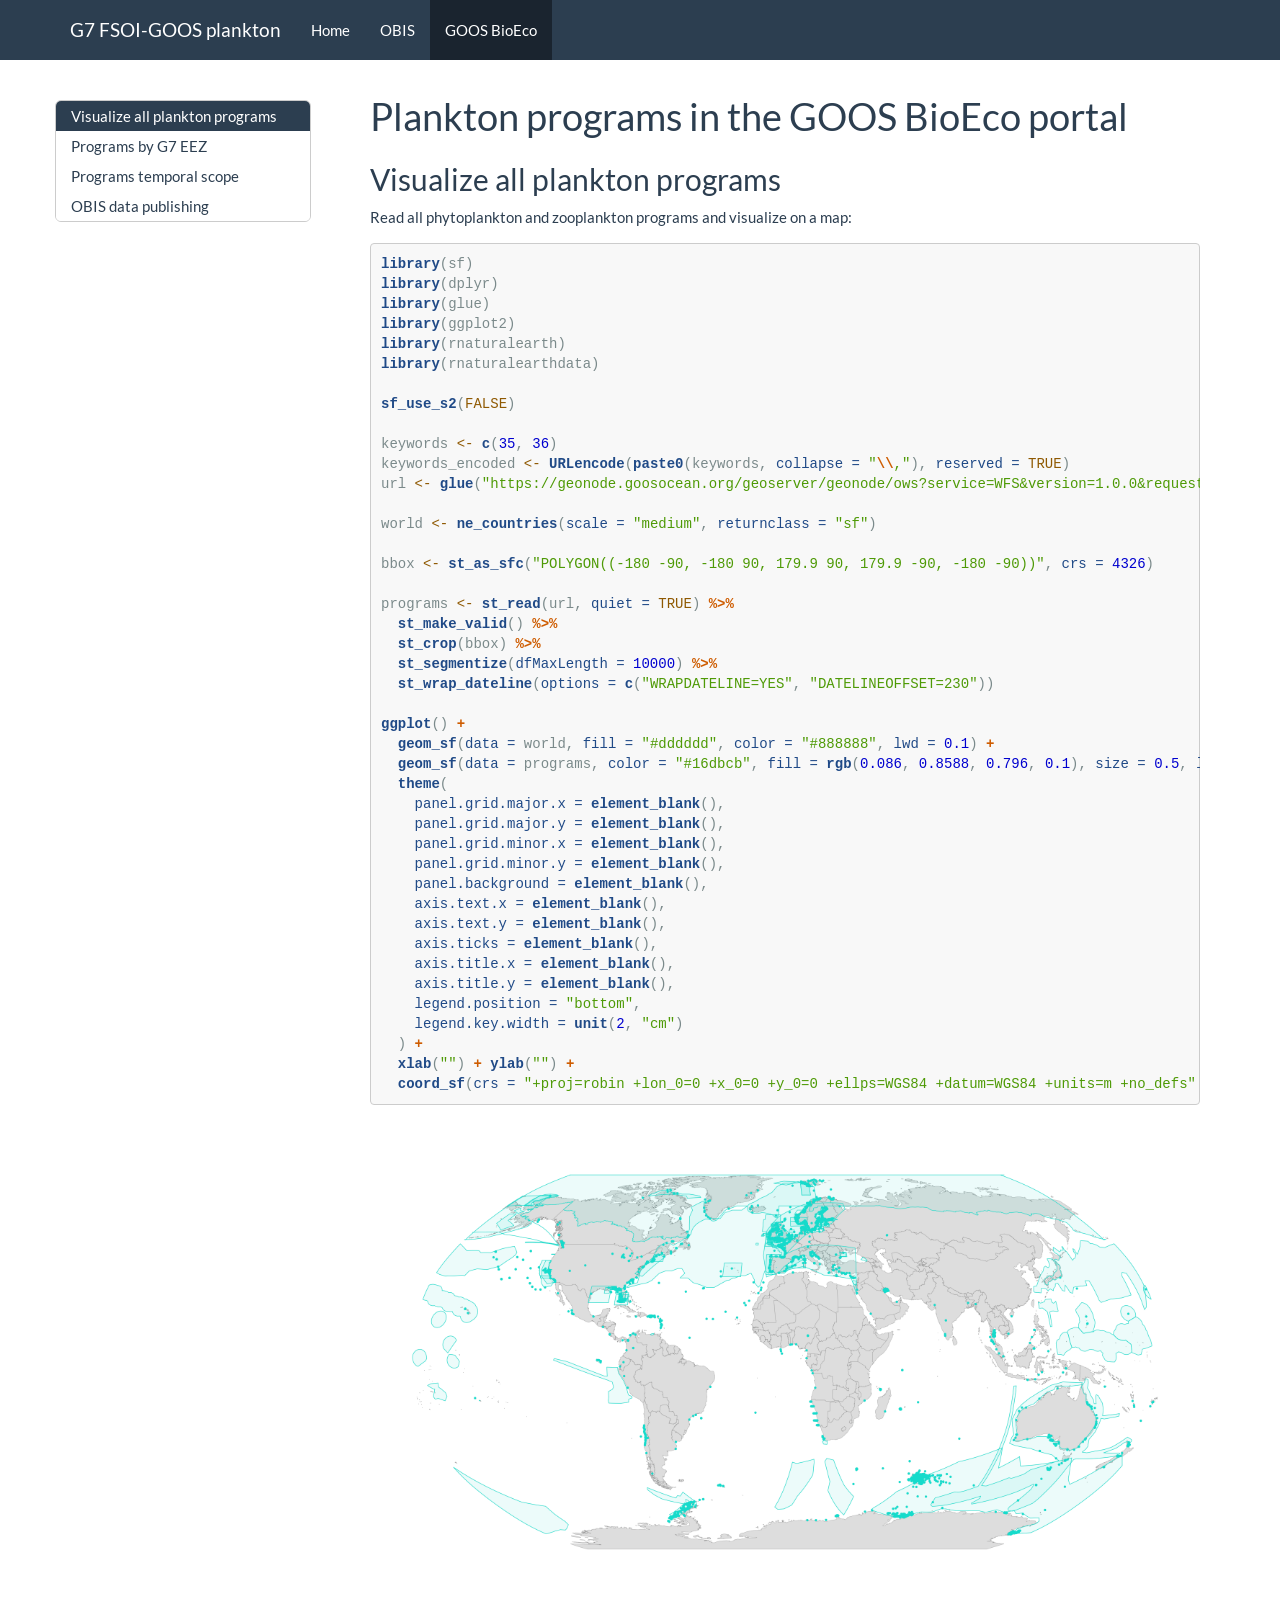
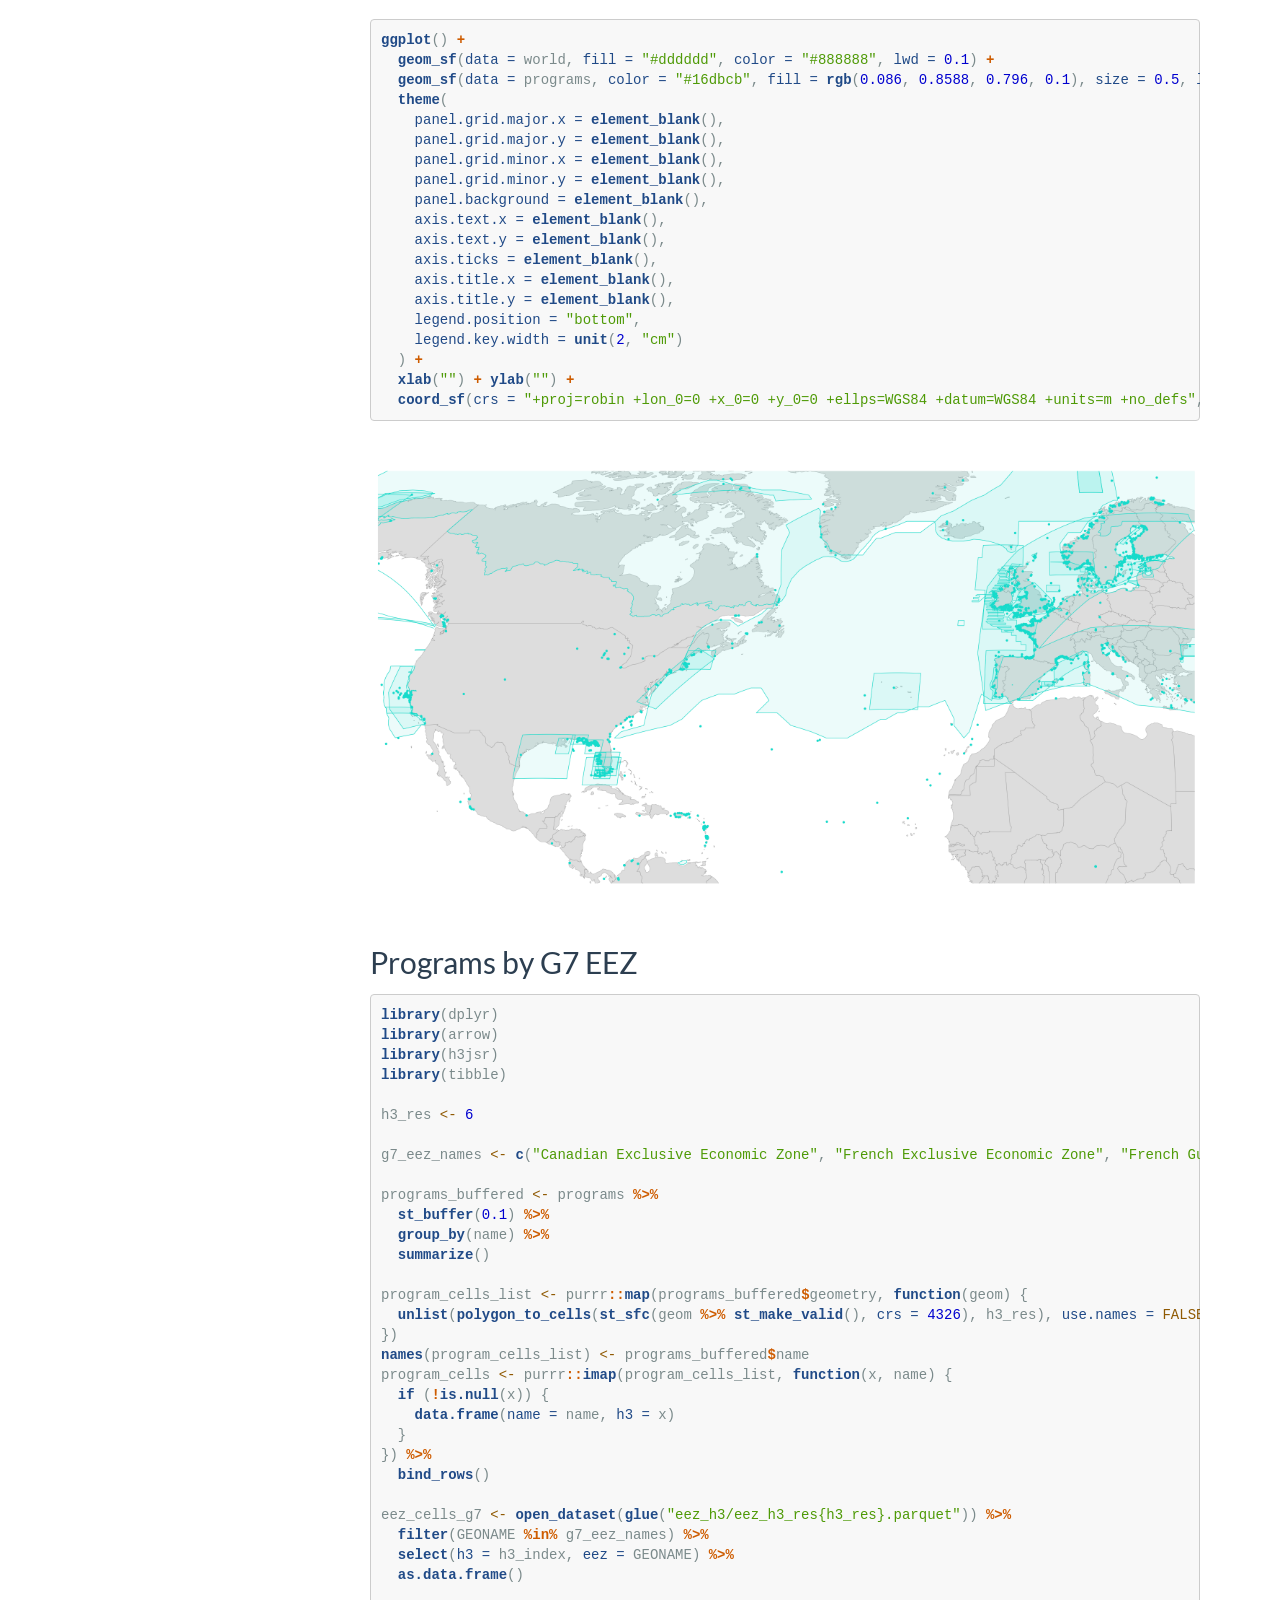
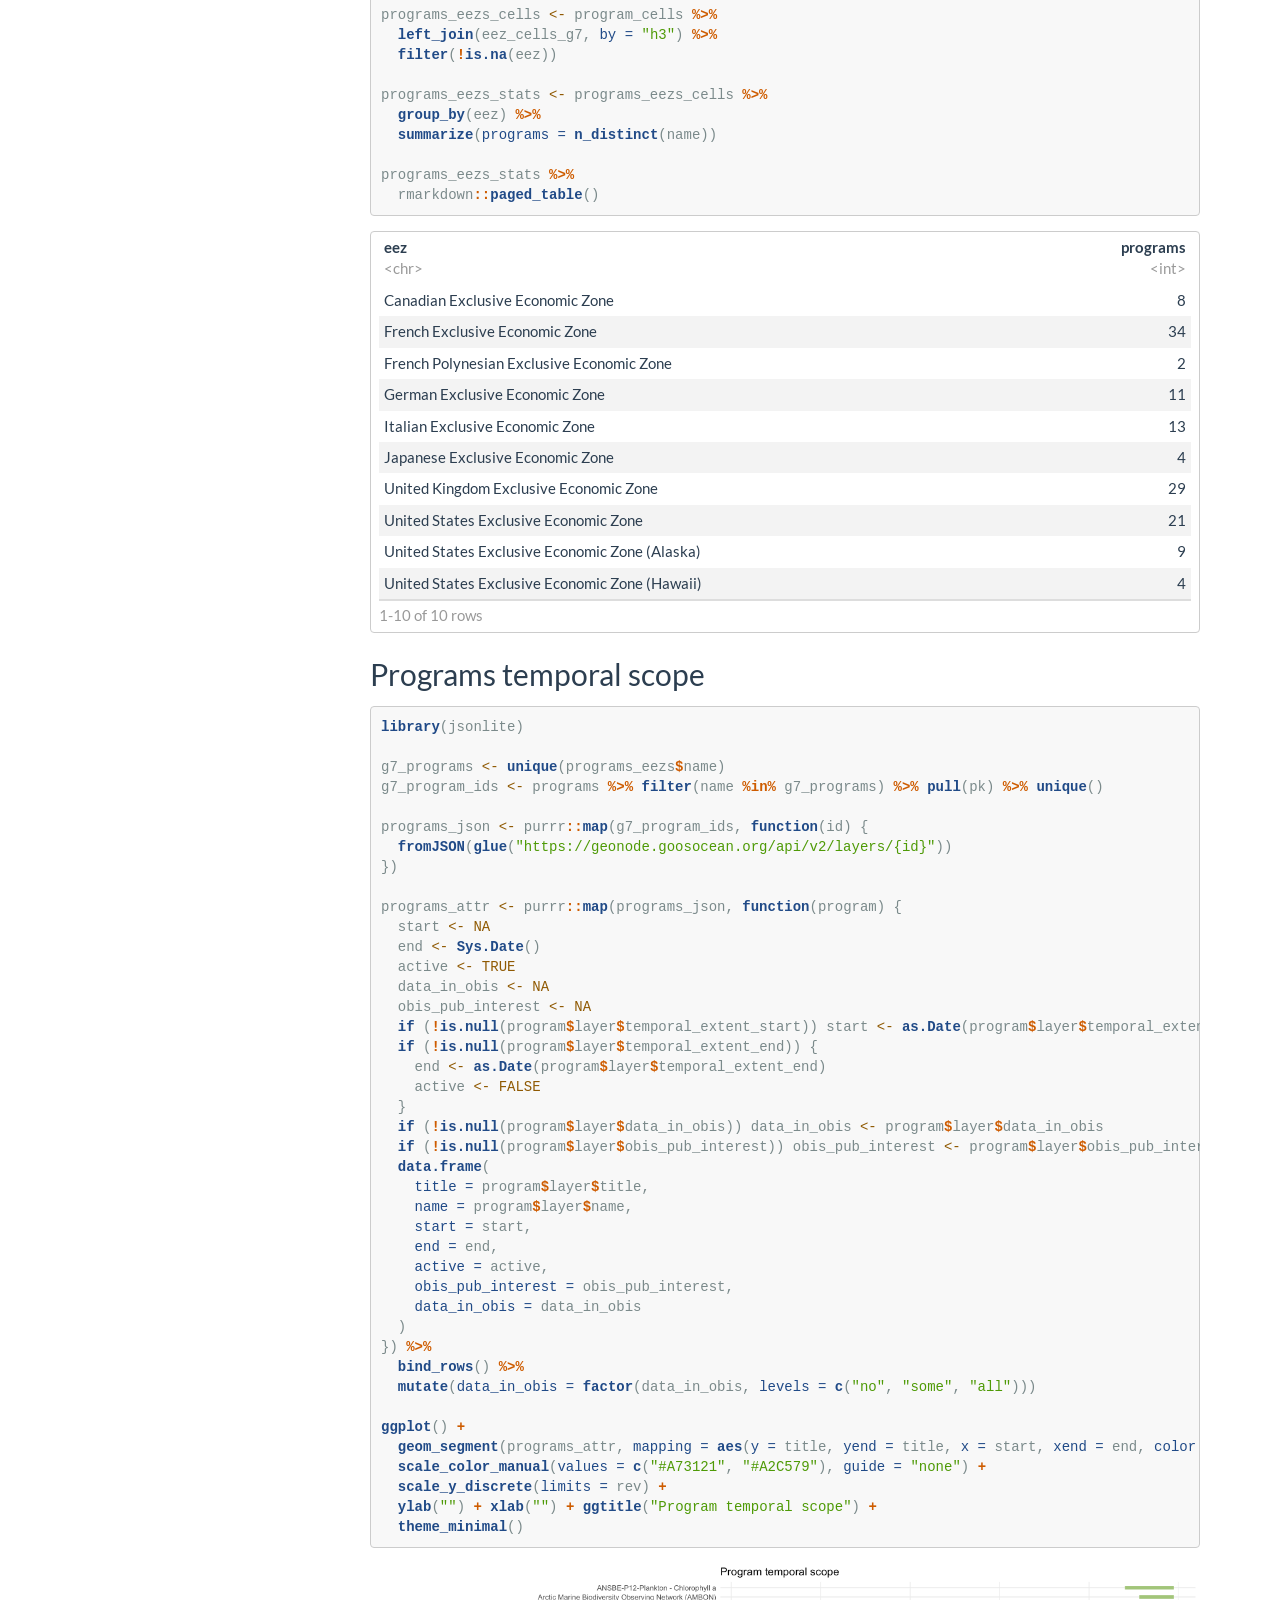
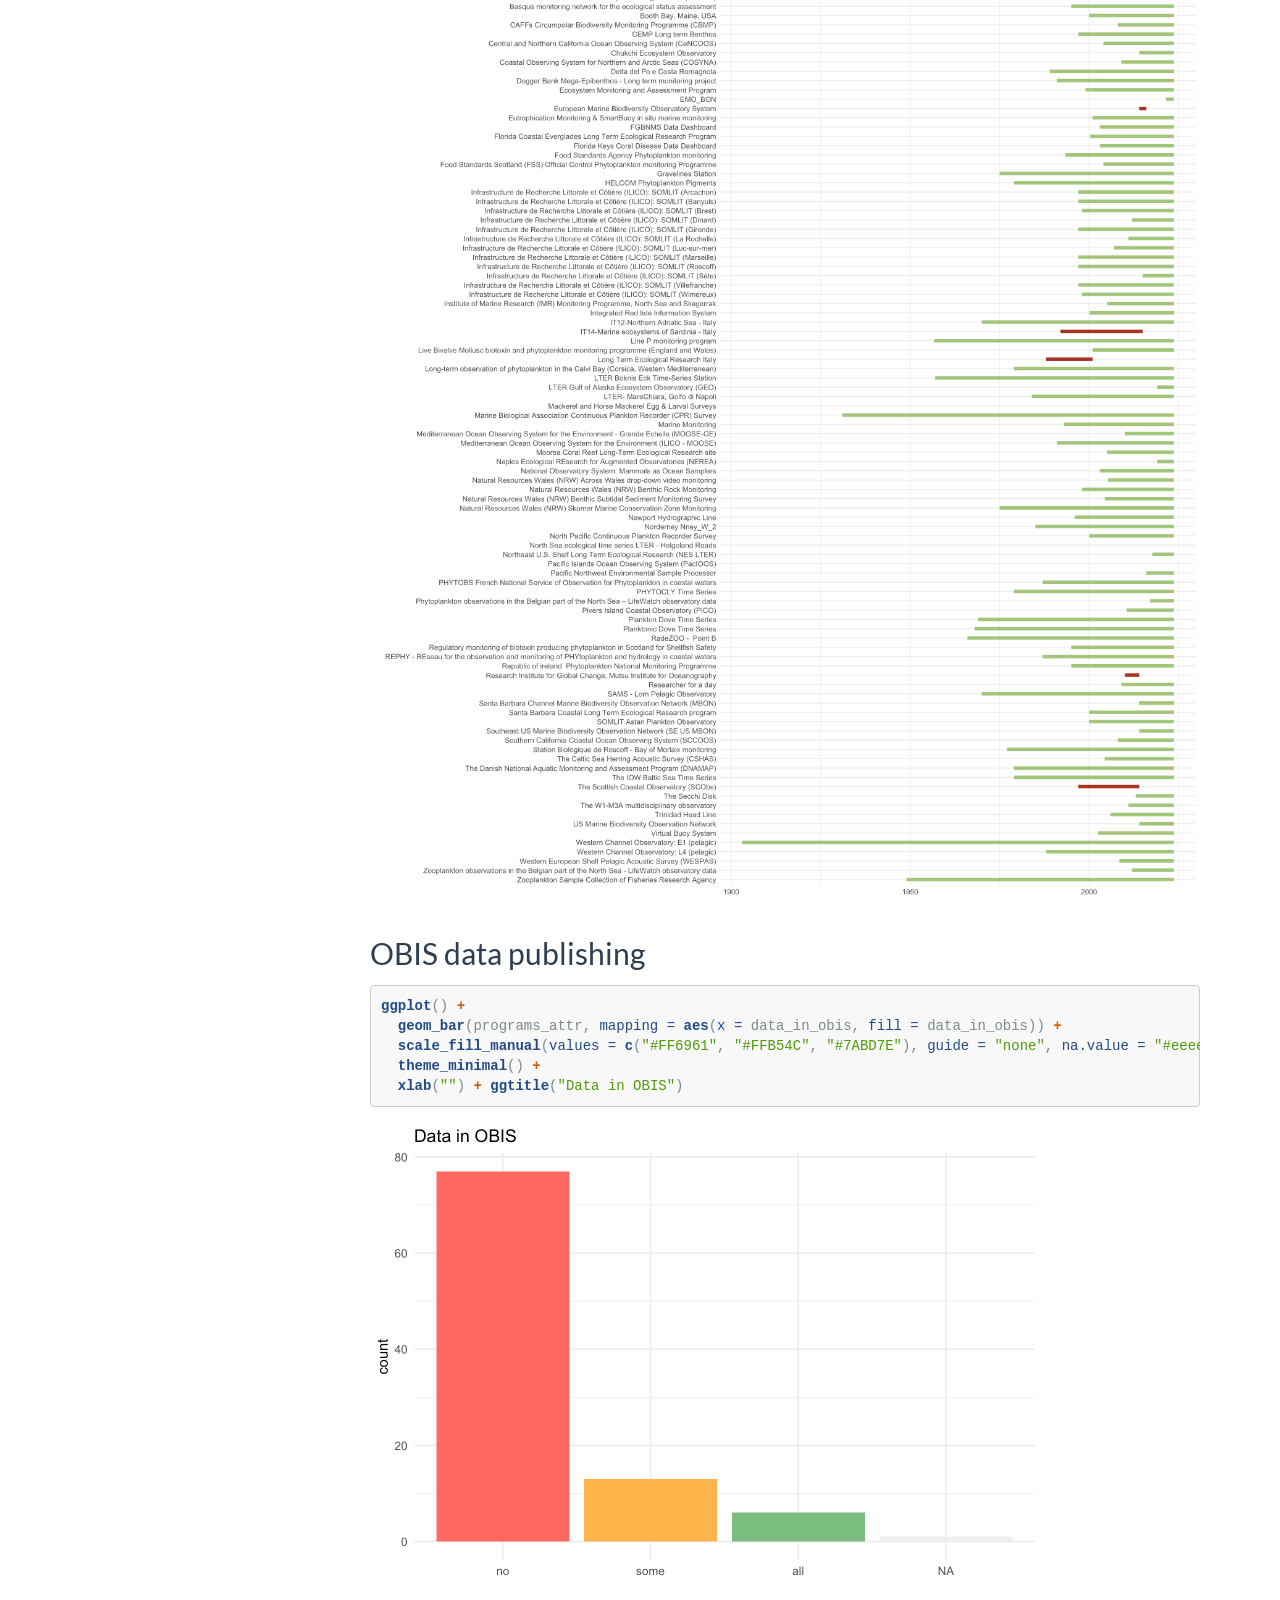
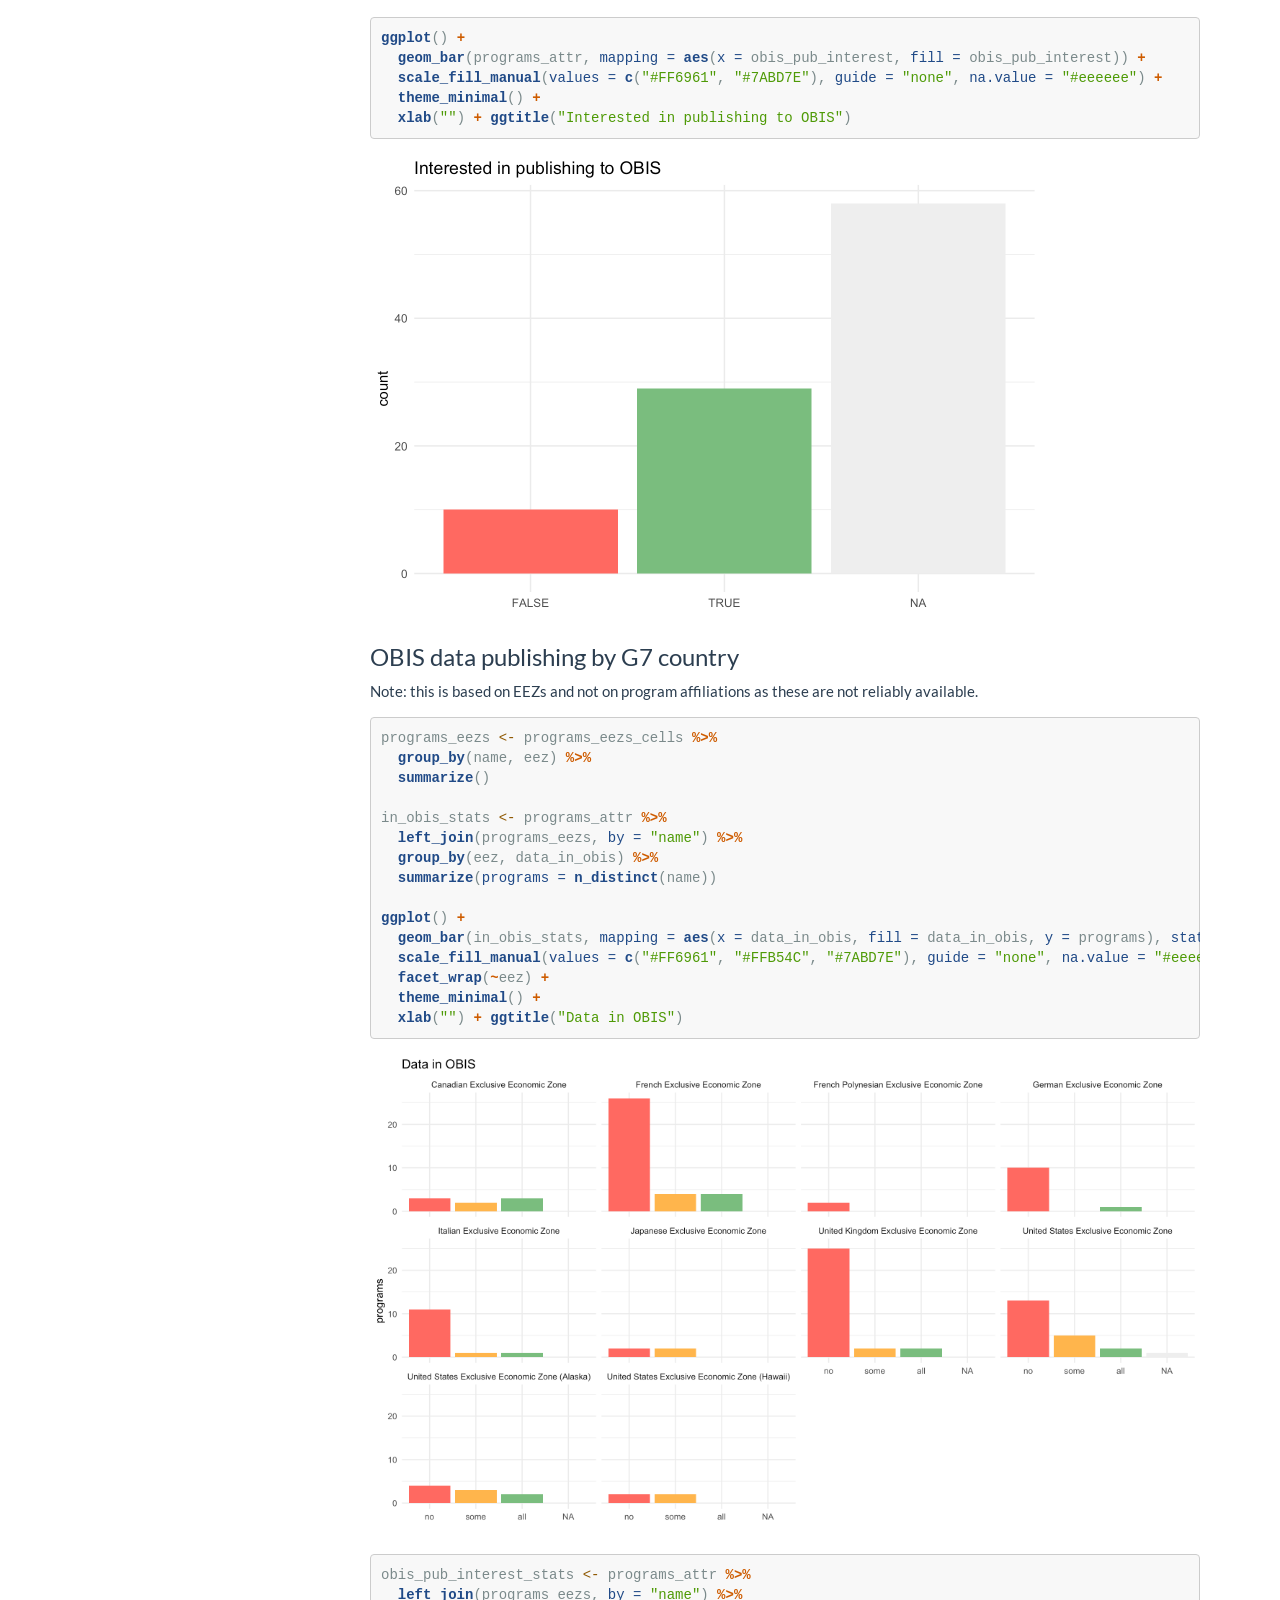
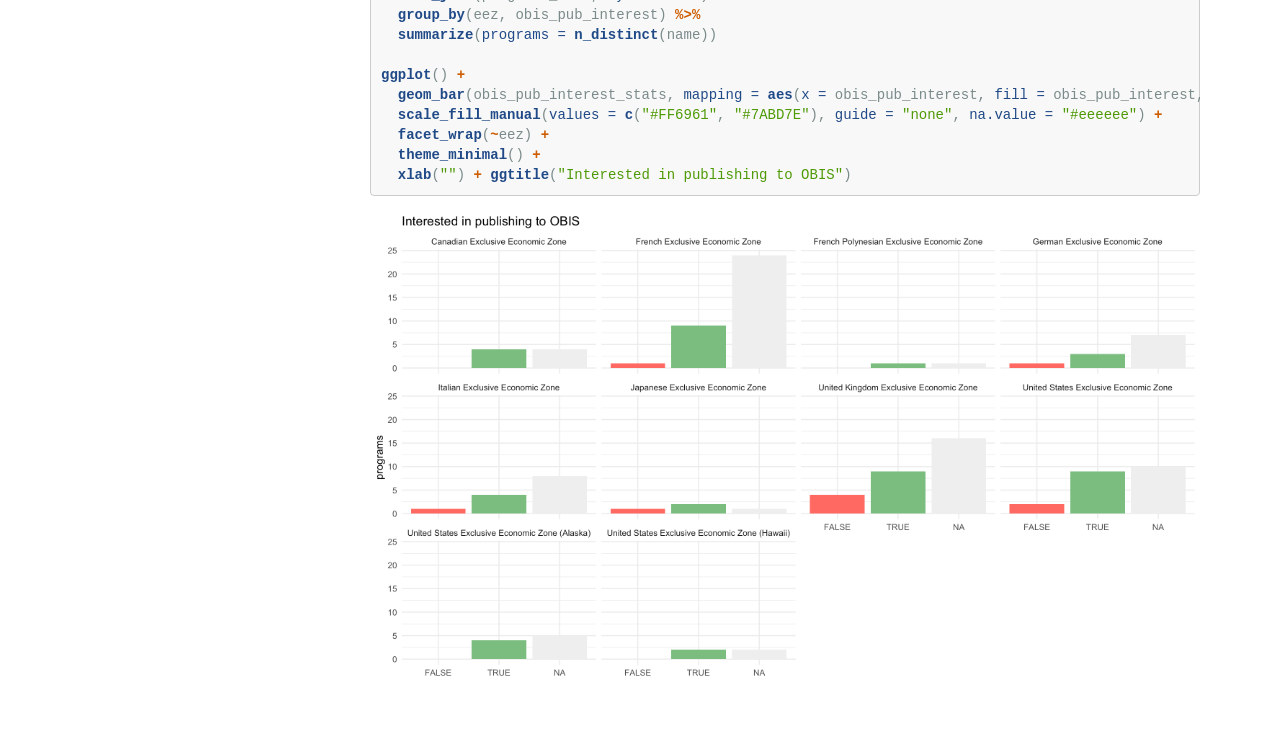
==== commit 3d302e96: "data publishing" ====
--- a/docs/goos.html
+++ b/docs/goos.html
@@ -537,11 +537,11 @@
 <span id="cb3-28"><a href="#cb3-28" tabindex="-1"></a>  <span class="fu">select</span>(<span class="at">h3 =</span> h3_index, <span class="at">eez =</span> GEONAME) <span class="sc">%&gt;%</span></span>
 <span id="cb3-29"><a href="#cb3-29" tabindex="-1"></a>  <span class="fu">as.data.frame</span>()</span>
 <span id="cb3-30"><a href="#cb3-30" tabindex="-1"></a></span>
-<span id="cb3-31"><a href="#cb3-31" tabindex="-1"></a>programs_eezs <span class="ot">&lt;-</span> program_cells <span class="sc">%&gt;%</span></span>
+<span id="cb3-31"><a href="#cb3-31" tabindex="-1"></a>programs_eezs_cells <span class="ot">&lt;-</span> program_cells <span class="sc">%&gt;%</span></span>
 <span id="cb3-32"><a href="#cb3-32" tabindex="-1"></a>  <span class="fu">left_join</span>(eez_cells_g7, <span class="at">by =</span> <span class="st">&quot;h3&quot;</span>) <span class="sc">%&gt;%</span></span>
 <span id="cb3-33"><a href="#cb3-33" tabindex="-1"></a>  <span class="fu">filter</span>(<span class="sc">!</span><span class="fu">is.na</span>(eez))</span>
 <span id="cb3-34"><a href="#cb3-34" tabindex="-1"></a></span>
-<span id="cb3-35"><a href="#cb3-35" tabindex="-1"></a>programs_eezs_stats <span class="ot">&lt;-</span> programs_eezs <span class="sc">%&gt;%</span></span>
+<span id="cb3-35"><a href="#cb3-35" tabindex="-1"></a>programs_eezs_stats <span class="ot">&lt;-</span> programs_eezs_cells <span class="sc">%&gt;%</span></span>
 <span id="cb3-36"><a href="#cb3-36" tabindex="-1"></a>  <span class="fu">group_by</span>(eez) <span class="sc">%&gt;%</span></span>
 <span id="cb3-37"><a href="#cb3-37" tabindex="-1"></a>  <span class="fu">summarize</span>(<span class="at">programs =</span> <span class="fu">n_distinct</span>(name))</span>
 <span id="cb3-38"><a href="#cb3-38" tabindex="-1"></a></span>
@@ -579,22 +579,23 @@
 <span id="cb4-22"><a href="#cb4-22" tabindex="-1"></a>  <span class="cf">if</span> (<span class="sc">!</span><span class="fu">is.null</span>(program<span class="sc">$</span>layer<span class="sc">$</span>obis_pub_interest)) obis_pub_interest <span class="ot">&lt;-</span> program<span class="sc">$</span>layer<span class="sc">$</span>obis_pub_interest</span>
 <span id="cb4-23"><a href="#cb4-23" tabindex="-1"></a>  <span class="fu">data.frame</span>(</span>
 <span id="cb4-24"><a href="#cb4-24" tabindex="-1"></a>    <span class="at">title =</span> program<span class="sc">$</span>layer<span class="sc">$</span>title,</span>
-<span id="cb4-25"><a href="#cb4-25" tabindex="-1"></a>    <span class="at">start =</span> start,</span>
-<span id="cb4-26"><a href="#cb4-26" tabindex="-1"></a>    <span class="at">end =</span> end,</span>
-<span id="cb4-27"><a href="#cb4-27" tabindex="-1"></a>    <span class="at">active =</span> active,</span>
-<span id="cb4-28"><a href="#cb4-28" tabindex="-1"></a>    <span class="at">obis_pub_interest =</span> obis_pub_interest,</span>
-<span id="cb4-29"><a href="#cb4-29" tabindex="-1"></a>    <span class="at">data_in_obis =</span> data_in_obis</span>
-<span id="cb4-30"><a href="#cb4-30" tabindex="-1"></a>  )</span>
-<span id="cb4-31"><a href="#cb4-31" tabindex="-1"></a>}) <span class="sc">%&gt;%</span></span>
-<span id="cb4-32"><a href="#cb4-32" tabindex="-1"></a>  <span class="fu">bind_rows</span>() <span class="sc">%&gt;%</span></span>
-<span id="cb4-33"><a href="#cb4-33" tabindex="-1"></a>  <span class="fu">mutate</span>(<span class="at">data_in_obis =</span> <span class="fu">factor</span>(data_in_obis, <span class="at">levels =</span> <span class="fu">c</span>(<span class="st">&quot;no&quot;</span>, <span class="st">&quot;some&quot;</span>, <span class="st">&quot;all&quot;</span>)))</span>
-<span id="cb4-34"><a href="#cb4-34" tabindex="-1"></a></span>
-<span id="cb4-35"><a href="#cb4-35" tabindex="-1"></a><span class="fu">ggplot</span>() <span class="sc">+</span></span>
-<span id="cb4-36"><a href="#cb4-36" tabindex="-1"></a>  <span class="fu">geom_segment</span>(programs_attr, <span class="at">mapping =</span> <span class="fu">aes</span>(<span class="at">y =</span> title, <span class="at">yend =</span> title, <span class="at">x =</span> start, <span class="at">xend =</span> end, <span class="at">color =</span> active), <span class="at">size =</span> <span class="dv">2</span>) <span class="sc">+</span></span>
-<span id="cb4-37"><a href="#cb4-37" tabindex="-1"></a>  <span class="fu">scale_color_manual</span>(<span class="at">values =</span> <span class="fu">c</span>(<span class="st">&quot;#A73121&quot;</span>, <span class="st">&quot;#A2C579&quot;</span>), <span class="at">guide =</span> <span class="st">&quot;none&quot;</span>) <span class="sc">+</span></span>
-<span id="cb4-38"><a href="#cb4-38" tabindex="-1"></a>  <span class="fu">scale_y_discrete</span>(<span class="at">limits =</span> rev) <span class="sc">+</span></span>
-<span id="cb4-39"><a href="#cb4-39" tabindex="-1"></a>  <span class="fu">ylab</span>(<span class="st">&quot;&quot;</span>) <span class="sc">+</span> <span class="fu">xlab</span>(<span class="st">&quot;&quot;</span>) <span class="sc">+</span> <span class="fu">ggtitle</span>(<span class="st">&quot;Program temporal scope&quot;</span>) <span class="sc">+</span></span>
-<span id="cb4-40"><a href="#cb4-40" tabindex="-1"></a>  <span class="fu">theme_minimal</span>()</span></code></pre></div>
+<span id="cb4-25"><a href="#cb4-25" tabindex="-1"></a>    <span class="at">name =</span> program<span class="sc">$</span>layer<span class="sc">$</span>name,</span>
+<span id="cb4-26"><a href="#cb4-26" tabindex="-1"></a>    <span class="at">start =</span> start,</span>
+<span id="cb4-27"><a href="#cb4-27" tabindex="-1"></a>    <span class="at">end =</span> end,</span>
+<span id="cb4-28"><a href="#cb4-28" tabindex="-1"></a>    <span class="at">active =</span> active,</span>
+<span id="cb4-29"><a href="#cb4-29" tabindex="-1"></a>    <span class="at">obis_pub_interest =</span> obis_pub_interest,</span>
+<span id="cb4-30"><a href="#cb4-30" tabindex="-1"></a>    <span class="at">data_in_obis =</span> data_in_obis</span>
+<span id="cb4-31"><a href="#cb4-31" tabindex="-1"></a>  )</span>
+<span id="cb4-32"><a href="#cb4-32" tabindex="-1"></a>}) <span class="sc">%&gt;%</span></span>
+<span id="cb4-33"><a href="#cb4-33" tabindex="-1"></a>  <span class="fu">bind_rows</span>() <span class="sc">%&gt;%</span></span>
+<span id="cb4-34"><a href="#cb4-34" tabindex="-1"></a>  <span class="fu">mutate</span>(<span class="at">data_in_obis =</span> <span class="fu">factor</span>(data_in_obis, <span class="at">levels =</span> <span class="fu">c</span>(<span class="st">&quot;no&quot;</span>, <span class="st">&quot;some&quot;</span>, <span class="st">&quot;all&quot;</span>)))</span>
+<span id="cb4-35"><a href="#cb4-35" tabindex="-1"></a></span>
+<span id="cb4-36"><a href="#cb4-36" tabindex="-1"></a><span class="fu">ggplot</span>() <span class="sc">+</span></span>
+<span id="cb4-37"><a href="#cb4-37" tabindex="-1"></a>  <span class="fu">geom_segment</span>(programs_attr, <span class="at">mapping =</span> <span class="fu">aes</span>(<span class="at">y =</span> title, <span class="at">yend =</span> title, <span class="at">x =</span> start, <span class="at">xend =</span> end, <span class="at">color =</span> active), <span class="at">size =</span> <span class="dv">2</span>) <span class="sc">+</span></span>
+<span id="cb4-38"><a href="#cb4-38" tabindex="-1"></a>  <span class="fu">scale_color_manual</span>(<span class="at">values =</span> <span class="fu">c</span>(<span class="st">&quot;#A73121&quot;</span>, <span class="st">&quot;#A2C579&quot;</span>), <span class="at">guide =</span> <span class="st">&quot;none&quot;</span>) <span class="sc">+</span></span>
+<span id="cb4-39"><a href="#cb4-39" tabindex="-1"></a>  <span class="fu">scale_y_discrete</span>(<span class="at">limits =</span> rev) <span class="sc">+</span></span>
+<span id="cb4-40"><a href="#cb4-40" tabindex="-1"></a>  <span class="fu">ylab</span>(<span class="st">&quot;&quot;</span>) <span class="sc">+</span> <span class="fu">xlab</span>(<span class="st">&quot;&quot;</span>) <span class="sc">+</span> <span class="fu">ggtitle</span>(<span class="st">&quot;Program temporal scope&quot;</span>) <span class="sc">+</span></span>
+<span id="cb4-41"><a href="#cb4-41" tabindex="-1"></a>  <span class="fu">theme_minimal</span>()</span></code></pre></div>
 <p><img src="goos_files/figure-html/unnamed-chunk-4-1.png" width="100%" /></p>
 </div>
 <div id="obis-data-publishing" class="section level2">
@@ -611,6 +612,39 @@
 <span id="cb6-4"><a href="#cb6-4" tabindex="-1"></a>  <span class="fu">theme_minimal</span>() <span class="sc">+</span></span>
 <span id="cb6-5"><a href="#cb6-5" tabindex="-1"></a>  <span class="fu">xlab</span>(<span class="st">&quot;&quot;</span>) <span class="sc">+</span> <span class="fu">ggtitle</span>(<span class="st">&quot;Interested in publishing to OBIS&quot;</span>)</span></code></pre></div>
 <p><img src="goos_files/figure-html/unnamed-chunk-6-1.png" width="672" /></p>
+<div id="obis-data-publishing-by-g7-country" class="section level3">
+<h3>OBIS data publishing by G7 country</h3>
+<p>Note: this is based on EEZs and not on program affiliations as these
+are not reliably available.</p>
+<div class="sourceCode" id="cb7"><pre class="sourceCode r"><code class="sourceCode r"><span id="cb7-1"><a href="#cb7-1" tabindex="-1"></a>programs_eezs <span class="ot">&lt;-</span> programs_eezs_cells <span class="sc">%&gt;%</span></span>
+<span id="cb7-2"><a href="#cb7-2" tabindex="-1"></a>  <span class="fu">group_by</span>(name, eez) <span class="sc">%&gt;%</span></span>
+<span id="cb7-3"><a href="#cb7-3" tabindex="-1"></a>  <span class="fu">summarize</span>()</span>
+<span id="cb7-4"><a href="#cb7-4" tabindex="-1"></a></span>
+<span id="cb7-5"><a href="#cb7-5" tabindex="-1"></a>in_obis_stats <span class="ot">&lt;-</span> programs_attr <span class="sc">%&gt;%</span></span>
+<span id="cb7-6"><a href="#cb7-6" tabindex="-1"></a>  <span class="fu">left_join</span>(programs_eezs, <span class="at">by =</span> <span class="st">&quot;name&quot;</span>) <span class="sc">%&gt;%</span></span>
+<span id="cb7-7"><a href="#cb7-7" tabindex="-1"></a>  <span class="fu">group_by</span>(eez, data_in_obis) <span class="sc">%&gt;%</span></span>
+<span id="cb7-8"><a href="#cb7-8" tabindex="-1"></a>  <span class="fu">summarize</span>(<span class="at">programs =</span> <span class="fu">n_distinct</span>(name))</span>
+<span id="cb7-9"><a href="#cb7-9" tabindex="-1"></a></span>
+<span id="cb7-10"><a href="#cb7-10" tabindex="-1"></a><span class="fu">ggplot</span>() <span class="sc">+</span></span>
+<span id="cb7-11"><a href="#cb7-11" tabindex="-1"></a>  <span class="fu">geom_bar</span>(in_obis_stats, <span class="at">mapping =</span> <span class="fu">aes</span>(<span class="at">x =</span> data_in_obis, <span class="at">fill =</span> data_in_obis, <span class="at">y =</span> programs), <span class="at">stat =</span> <span class="st">&quot;identity&quot;</span>) <span class="sc">+</span></span>
+<span id="cb7-12"><a href="#cb7-12" tabindex="-1"></a>  <span class="fu">scale_fill_manual</span>(<span class="at">values =</span> <span class="fu">c</span>(<span class="st">&quot;#FF6961&quot;</span>, <span class="st">&quot;#FFB54C&quot;</span>, <span class="st">&quot;#7ABD7E&quot;</span>), <span class="at">guide =</span> <span class="st">&quot;none&quot;</span>, <span class="at">na.value =</span> <span class="st">&quot;#eeeeee&quot;</span>) <span class="sc">+</span></span>
+<span id="cb7-13"><a href="#cb7-13" tabindex="-1"></a>  <span class="fu">facet_wrap</span>(<span class="sc">~</span>eez) <span class="sc">+</span></span>
+<span id="cb7-14"><a href="#cb7-14" tabindex="-1"></a>  <span class="fu">theme_minimal</span>() <span class="sc">+</span></span>
+<span id="cb7-15"><a href="#cb7-15" tabindex="-1"></a>  <span class="fu">xlab</span>(<span class="st">&quot;&quot;</span>) <span class="sc">+</span> <span class="fu">ggtitle</span>(<span class="st">&quot;Data in OBIS&quot;</span>)</span></code></pre></div>
+<p><img src="goos_files/figure-html/unnamed-chunk-7-1.png" width="100%" /></p>
+<div class="sourceCode" id="cb8"><pre class="sourceCode r"><code class="sourceCode r"><span id="cb8-1"><a href="#cb8-1" tabindex="-1"></a>obis_pub_interest_stats <span class="ot">&lt;-</span> programs_attr <span class="sc">%&gt;%</span></span>
+<span id="cb8-2"><a href="#cb8-2" tabindex="-1"></a>  <span class="fu">left_join</span>(programs_eezs, <span class="at">by =</span> <span class="st">&quot;name&quot;</span>) <span class="sc">%&gt;%</span></span>
+<span id="cb8-3"><a href="#cb8-3" tabindex="-1"></a>  <span class="fu">group_by</span>(eez, obis_pub_interest) <span class="sc">%&gt;%</span></span>
+<span id="cb8-4"><a href="#cb8-4" tabindex="-1"></a>  <span class="fu">summarize</span>(<span class="at">programs =</span> <span class="fu">n_distinct</span>(name))</span>
+<span id="cb8-5"><a href="#cb8-5" tabindex="-1"></a></span>
+<span id="cb8-6"><a href="#cb8-6" tabindex="-1"></a><span class="fu">ggplot</span>() <span class="sc">+</span></span>
+<span id="cb8-7"><a href="#cb8-7" tabindex="-1"></a>  <span class="fu">geom_bar</span>(obis_pub_interest_stats, <span class="at">mapping =</span> <span class="fu">aes</span>(<span class="at">x =</span> obis_pub_interest, <span class="at">fill =</span> obis_pub_interest, <span class="at">y =</span> programs), <span class="at">stat =</span> <span class="st">&quot;identity&quot;</span>) <span class="sc">+</span></span>
+<span id="cb8-8"><a href="#cb8-8" tabindex="-1"></a>  <span class="fu">scale_fill_manual</span>(<span class="at">values =</span> <span class="fu">c</span>(<span class="st">&quot;#FF6961&quot;</span>, <span class="st">&quot;#7ABD7E&quot;</span>), <span class="at">guide =</span> <span class="st">&quot;none&quot;</span>, <span class="at">na.value =</span> <span class="st">&quot;#eeeeee&quot;</span>) <span class="sc">+</span></span>
+<span id="cb8-9"><a href="#cb8-9" tabindex="-1"></a>  <span class="fu">facet_wrap</span>(<span class="sc">~</span>eez) <span class="sc">+</span></span>
+<span id="cb8-10"><a href="#cb8-10" tabindex="-1"></a>  <span class="fu">theme_minimal</span>() <span class="sc">+</span></span>
+<span id="cb8-11"><a href="#cb8-11" tabindex="-1"></a>  <span class="fu">xlab</span>(<span class="st">&quot;&quot;</span>) <span class="sc">+</span> <span class="fu">ggtitle</span>(<span class="st">&quot;Interested in publishing to OBIS&quot;</span>)</span></code></pre></div>
+<p><img src="goos_files/figure-html/unnamed-chunk-8-1.png" width="100%" /></p>
+</div>
 </div>
 
 
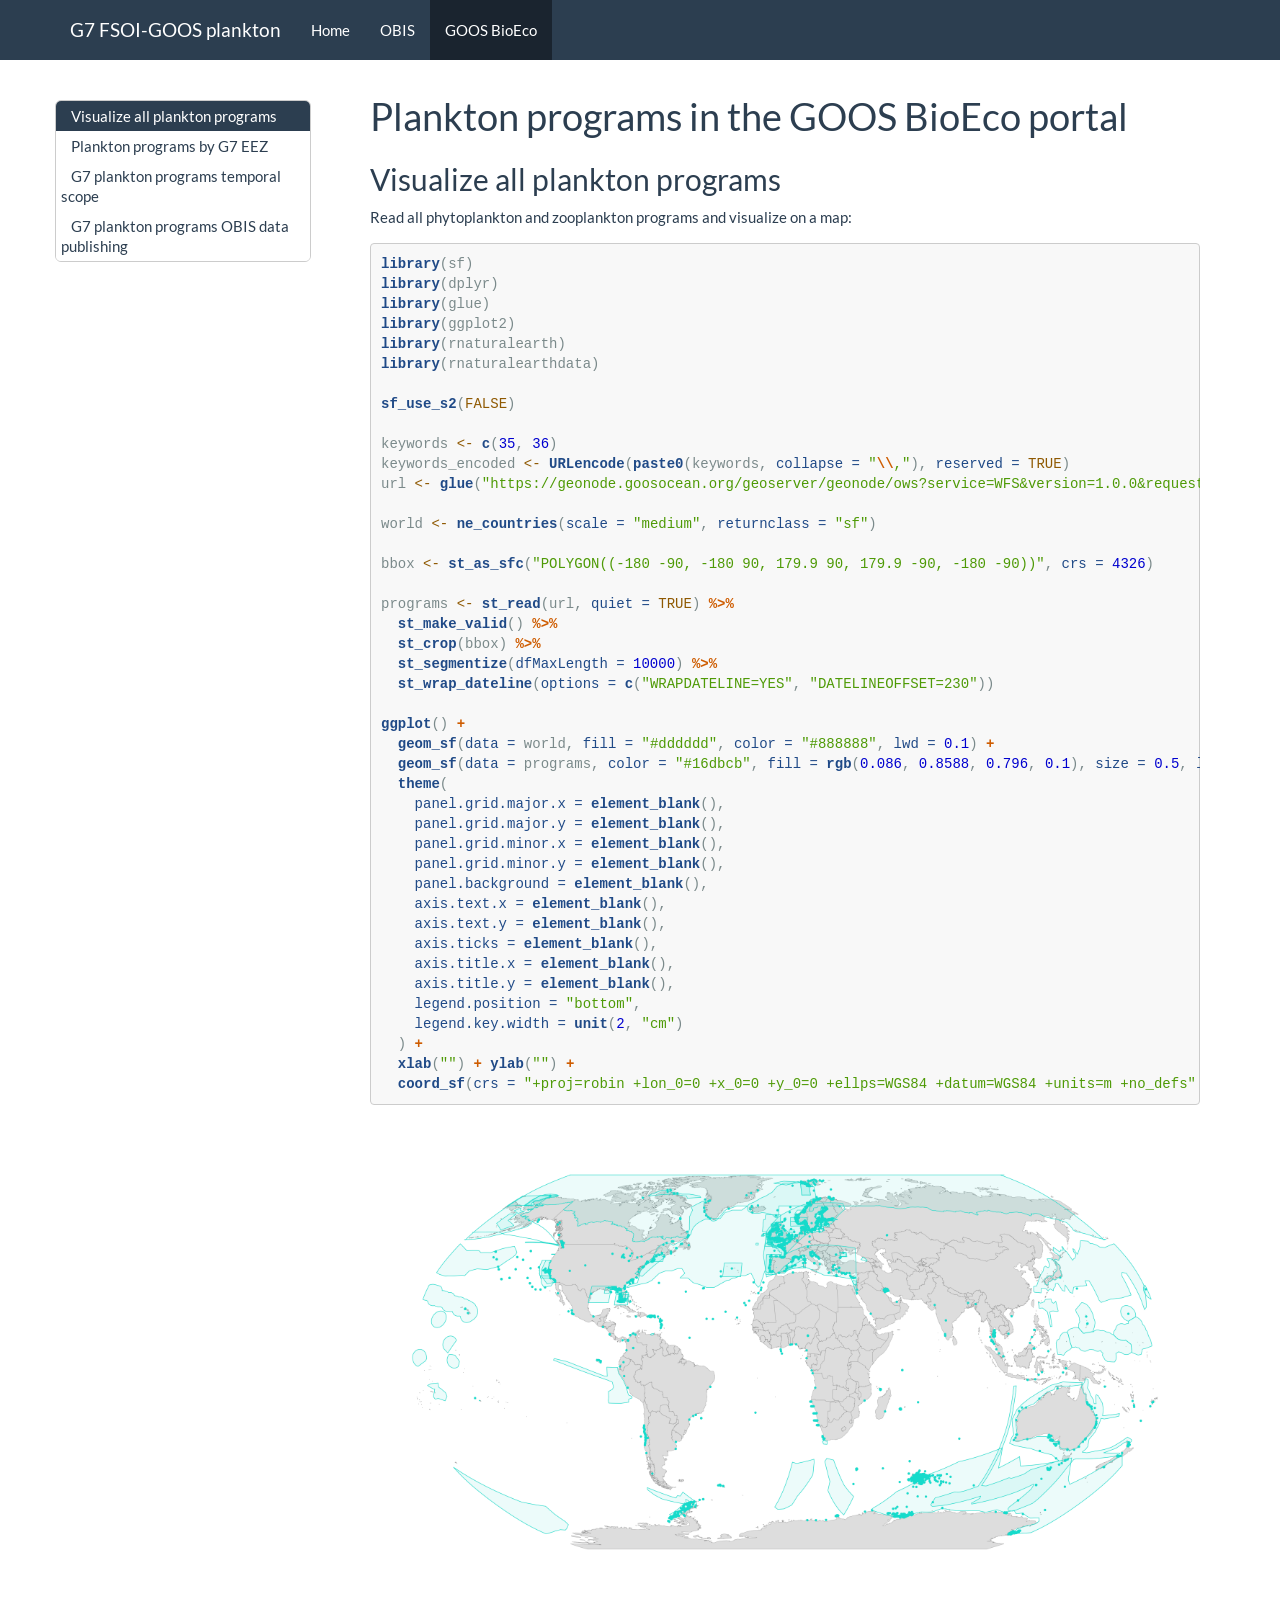
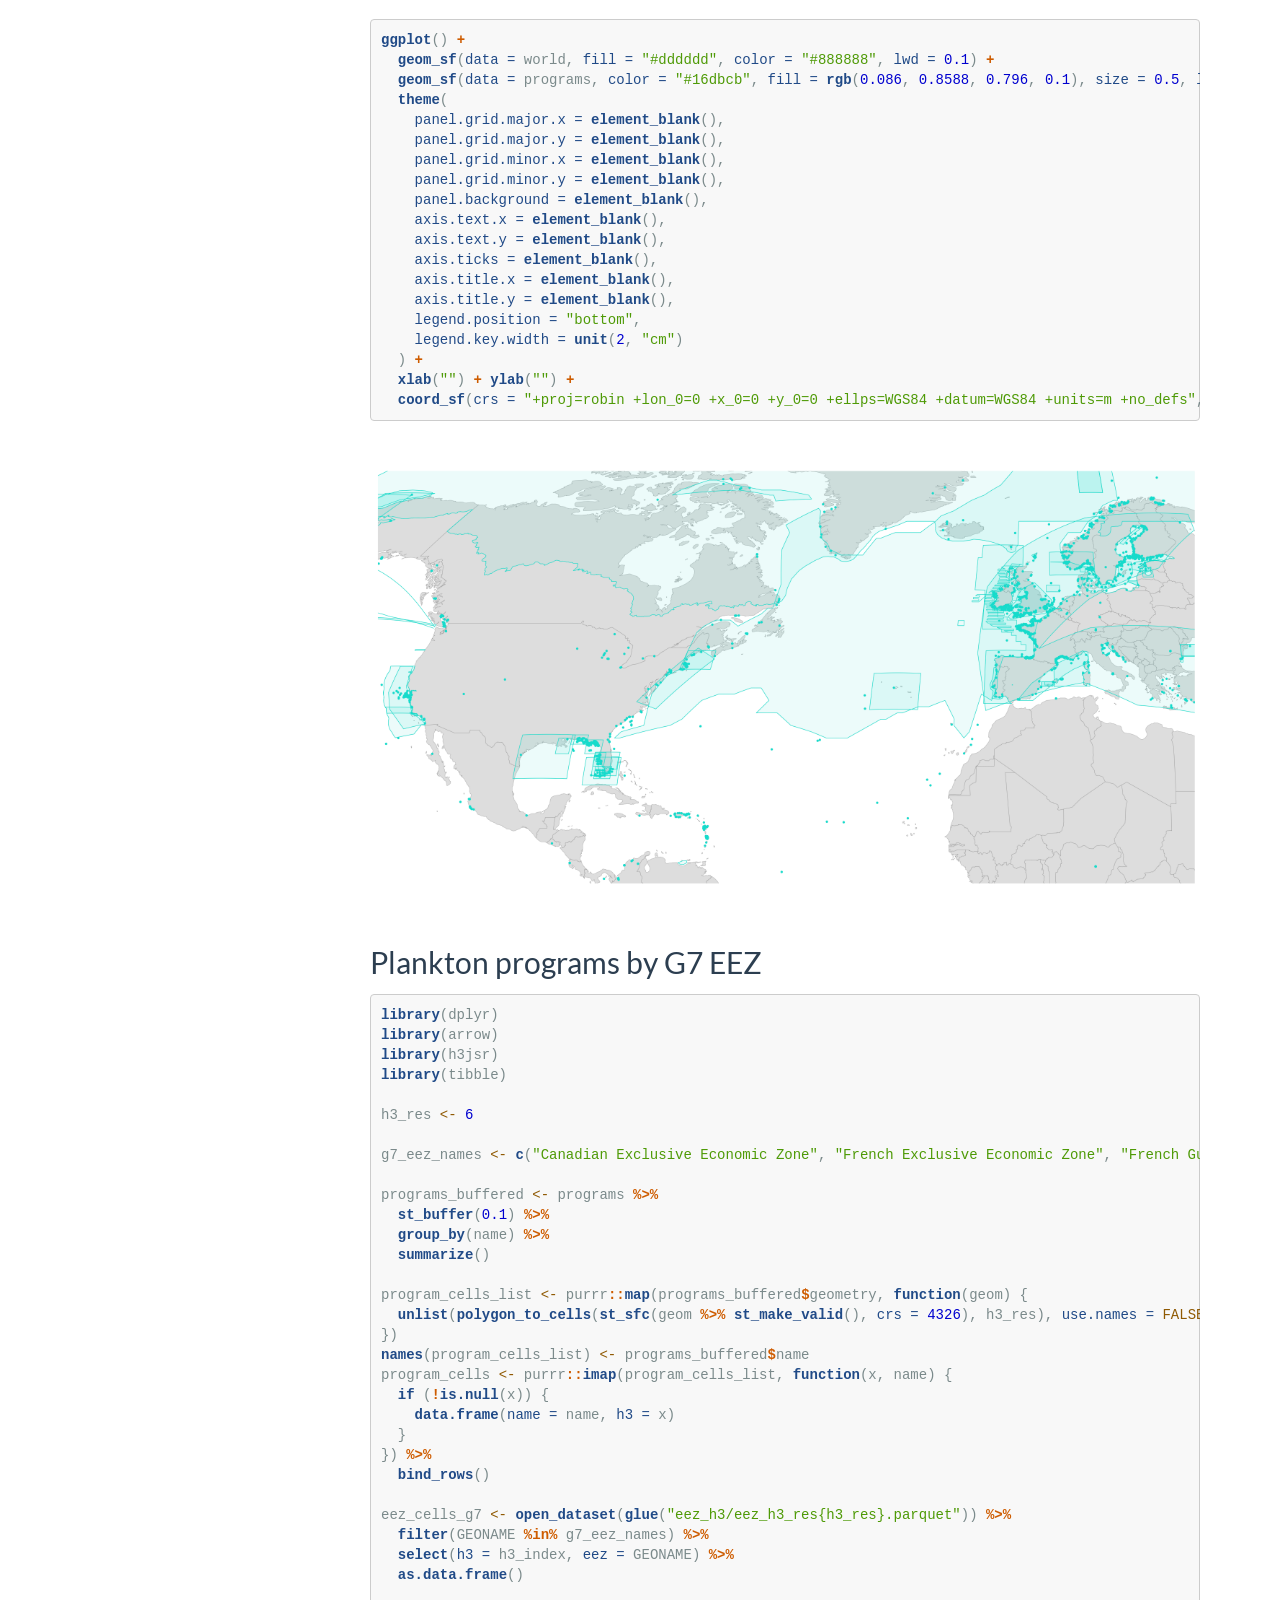
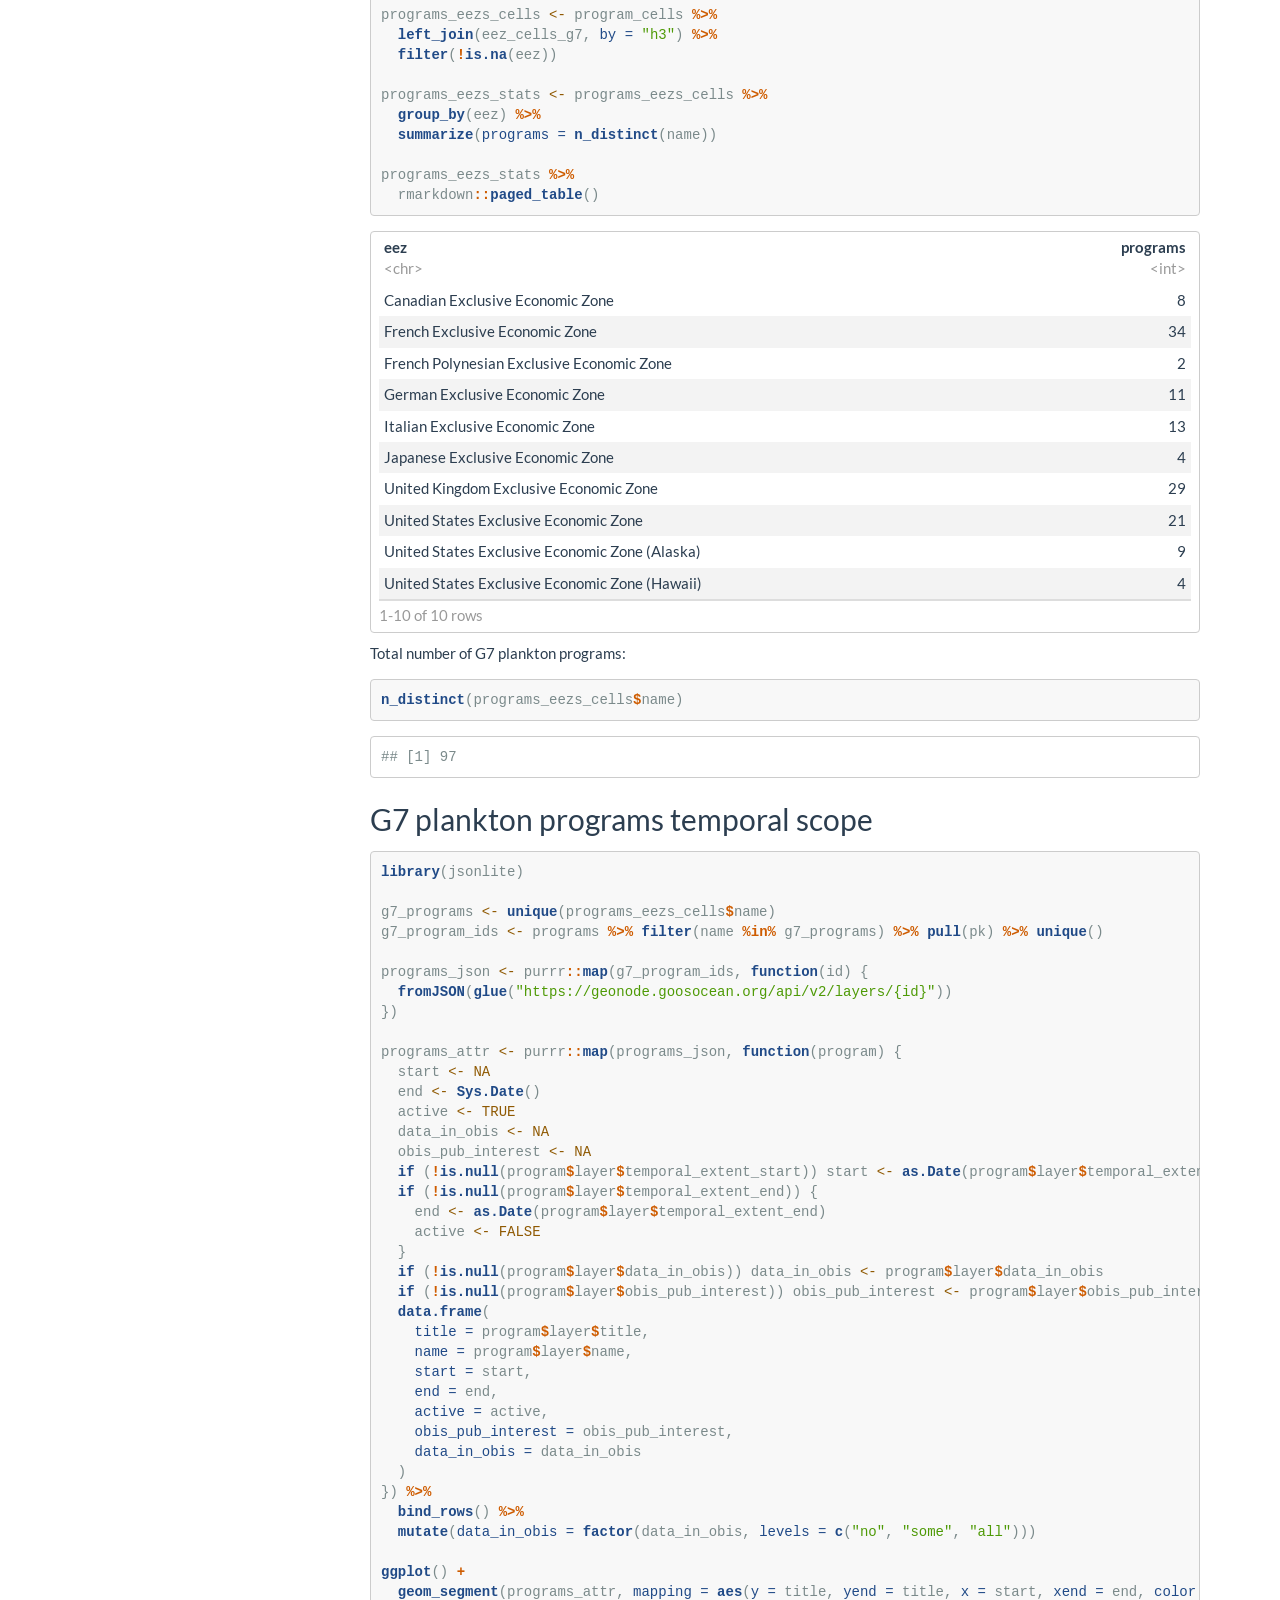
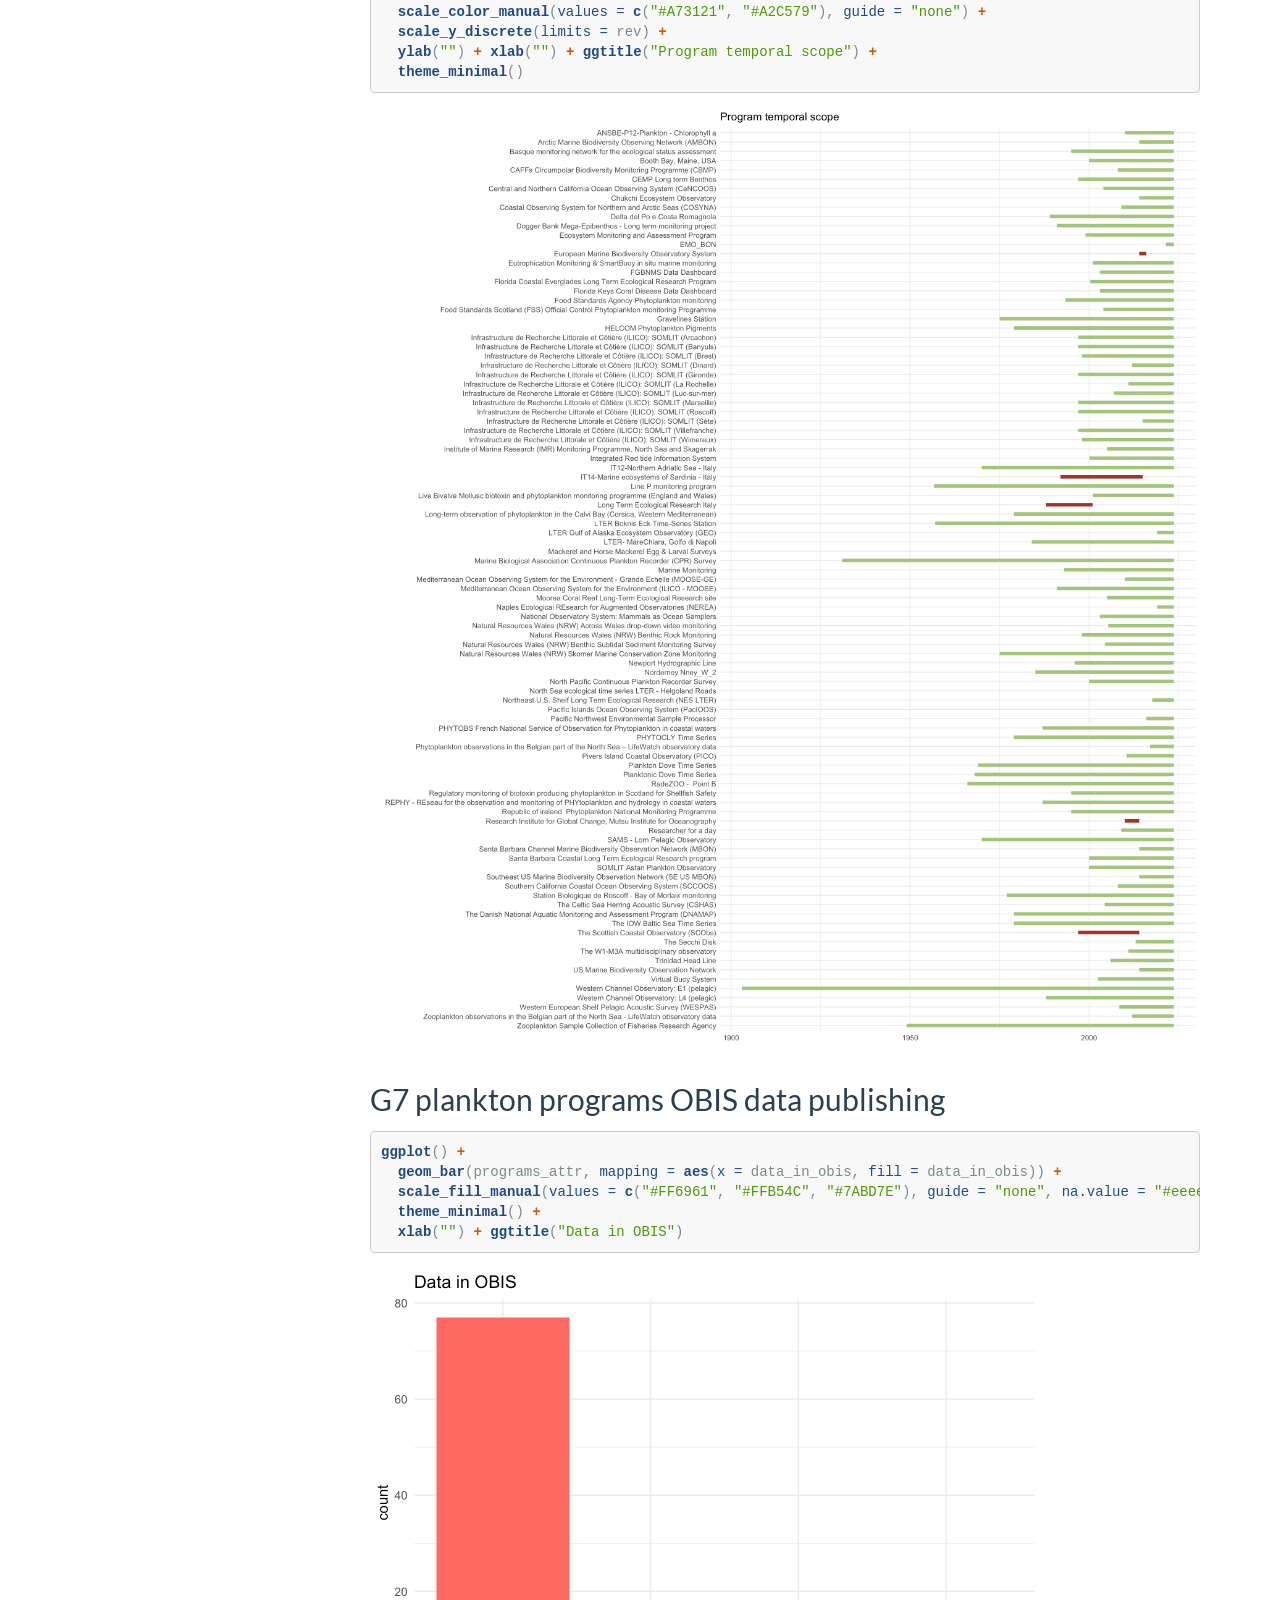
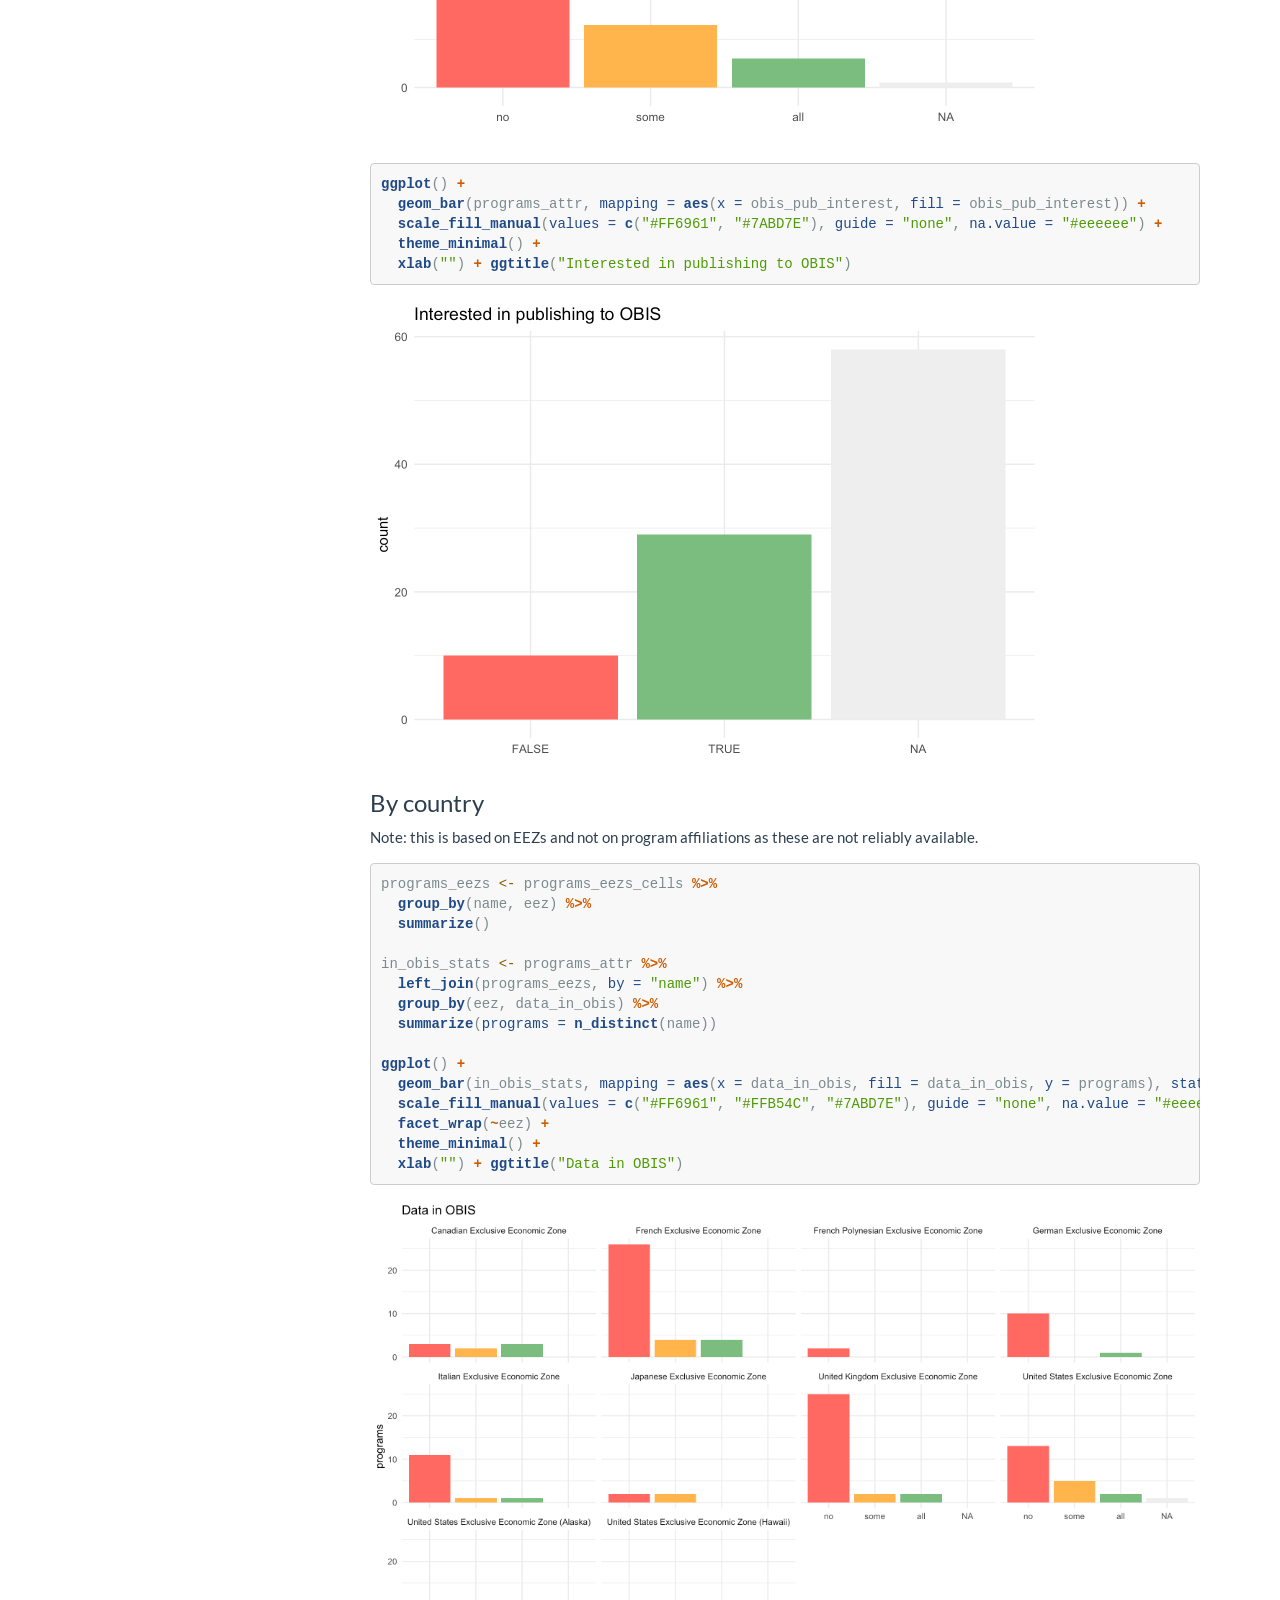
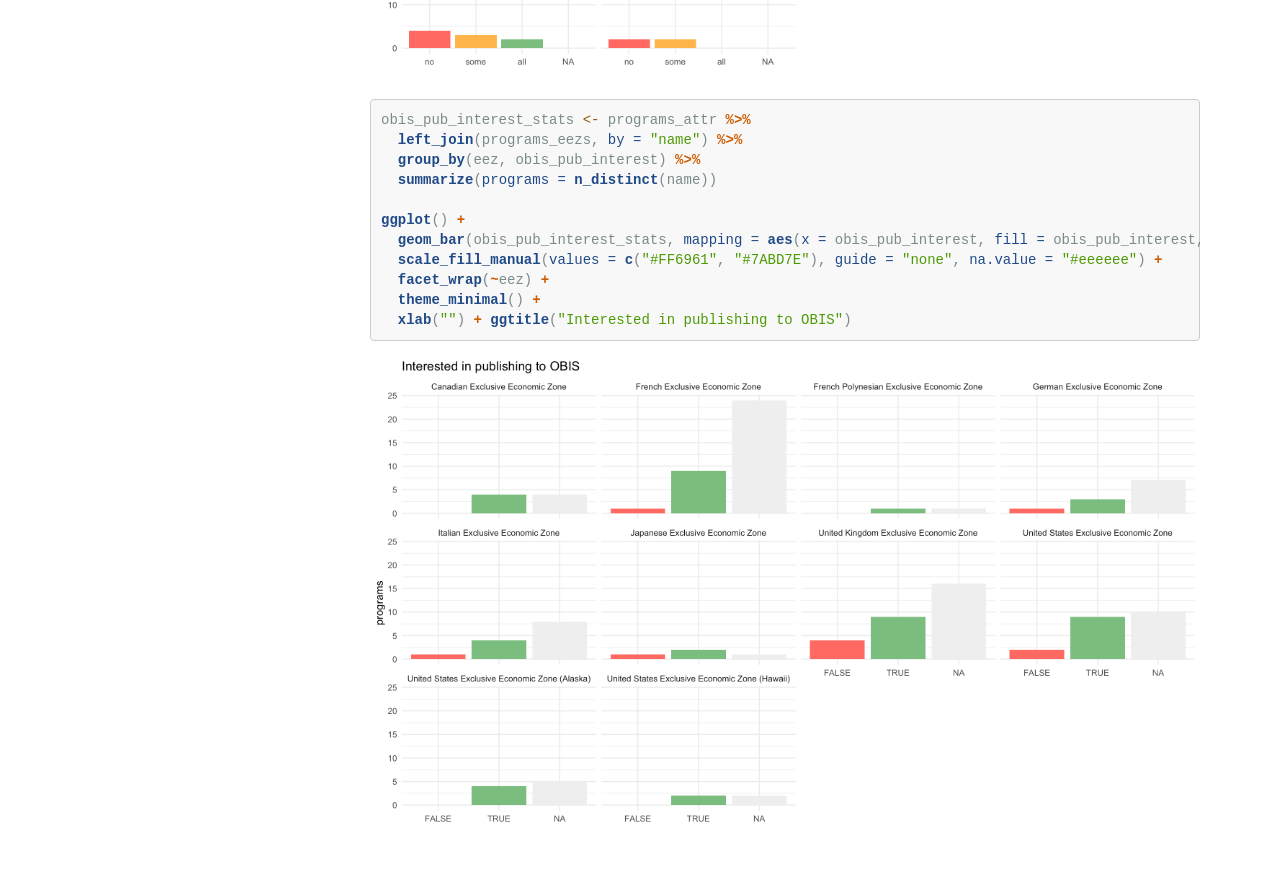
==== commit 6c8c8ccf: "minor fixes" ====
--- a/docs/goos.html
+++ b/docs/goos.html
@@ -505,8 +505,8 @@
 <span id="cb2-19"><a href="#cb2-19" tabindex="-1"></a>  <span class="fu">coord_sf</span>(<span class="at">crs =</span> <span class="st">&quot;+proj=robin +lon_0=0 +x_0=0 +y_0=0 +ellps=WGS84 +datum=WGS84 +units=m +no_defs&quot;</span>, <span class="at">xlim =</span> <span class="fu">c</span>(<span class="sc">-</span><span class="dv">10700000</span>, <span class="dv">2000000</span>), <span class="at">ylim =</span> <span class="fu">c</span>(<span class="dv">1100000</span>, <span class="dv">7500000</span>))</span></code></pre></div>
 <p><img src="goos_files/figure-html/unnamed-chunk-2-1.png" width="100%" /></p>
 </div>
-<div id="programs-by-g7-eez" class="section level2">
-<h2>Programs by G7 EEZ</h2>
+<div id="plankton-programs-by-g7-eez" class="section level2">
+<h2>Plankton programs by G7 EEZ</h2>
 <div class="sourceCode" id="cb3"><pre class="sourceCode r"><code class="sourceCode r"><span id="cb3-1"><a href="#cb3-1" tabindex="-1"></a><span class="fu">library</span>(dplyr)</span>
 <span id="cb3-2"><a href="#cb3-2" tabindex="-1"></a><span class="fu">library</span>(arrow)</span>
 <span id="cb3-3"><a href="#cb3-3" tabindex="-1"></a><span class="fu">library</span>(h3jsr)</span>
@@ -552,98 +552,102 @@
 {"columns":[{"label":["eez"],"name":[1],"type":["chr"],"align":["left"]},{"label":["programs"],"name":[2],"type":["int"],"align":["right"]}],"data":[{"1":"Canadian Exclusive Economic Zone","2":"8"},{"1":"French Exclusive Economic Zone","2":"34"},{"1":"French Polynesian Exclusive Economic Zone","2":"2"},{"1":"German Exclusive Economic Zone","2":"11"},{"1":"Italian Exclusive Economic Zone","2":"13"},{"1":"Japanese Exclusive Economic Zone","2":"4"},{"1":"United Kingdom Exclusive Economic Zone","2":"29"},{"1":"United States Exclusive Economic Zone","2":"21"},{"1":"United States Exclusive Economic Zone (Alaska)","2":"9"},{"1":"United States Exclusive Economic Zone (Hawaii)","2":"4"}],"options":{"columns":{"min":{},"max":[10]},"rows":{"min":[10],"max":[10]},"pages":{}}}
   </script>
 </div>
-</div>
-<div id="programs-temporal-scope" class="section level2">
-<h2>Programs temporal scope</h2>
-<div class="sourceCode" id="cb4"><pre class="sourceCode r"><code class="sourceCode r"><span id="cb4-1"><a href="#cb4-1" tabindex="-1"></a><span class="fu">library</span>(jsonlite)</span>
-<span id="cb4-2"><a href="#cb4-2" tabindex="-1"></a></span>
-<span id="cb4-3"><a href="#cb4-3" tabindex="-1"></a>g7_programs <span class="ot">&lt;-</span> <span class="fu">unique</span>(programs_eezs<span class="sc">$</span>name)</span>
-<span id="cb4-4"><a href="#cb4-4" tabindex="-1"></a>g7_program_ids <span class="ot">&lt;-</span> programs <span class="sc">%&gt;%</span> <span class="fu">filter</span>(name <span class="sc">%in%</span> g7_programs) <span class="sc">%&gt;%</span> <span class="fu">pull</span>(pk) <span class="sc">%&gt;%</span> <span class="fu">unique</span>()</span>
-<span id="cb4-5"><a href="#cb4-5" tabindex="-1"></a></span>
-<span id="cb4-6"><a href="#cb4-6" tabindex="-1"></a>programs_json <span class="ot">&lt;-</span> purrr<span class="sc">::</span><span class="fu">map</span>(g7_program_ids, <span class="cf">function</span>(id) {</span>
-<span id="cb4-7"><a href="#cb4-7" tabindex="-1"></a>  <span class="fu">fromJSON</span>(<span class="fu">glue</span>(<span class="st">&quot;https://geonode.goosocean.org/api/v2/layers/{id}&quot;</span>))</span>
-<span id="cb4-8"><a href="#cb4-8" tabindex="-1"></a>})</span>
-<span id="cb4-9"><a href="#cb4-9" tabindex="-1"></a></span>
-<span id="cb4-10"><a href="#cb4-10" tabindex="-1"></a>programs_attr <span class="ot">&lt;-</span> purrr<span class="sc">::</span><span class="fu">map</span>(programs_json, <span class="cf">function</span>(program) {</span>
-<span id="cb4-11"><a href="#cb4-11" tabindex="-1"></a>  start <span class="ot">&lt;-</span> <span class="cn">NA</span></span>
-<span id="cb4-12"><a href="#cb4-12" tabindex="-1"></a>  end <span class="ot">&lt;-</span> <span class="fu">Sys.Date</span>()</span>
-<span id="cb4-13"><a href="#cb4-13" tabindex="-1"></a>  active <span class="ot">&lt;-</span> <span class="cn">TRUE</span></span>
-<span id="cb4-14"><a href="#cb4-14" tabindex="-1"></a>  data_in_obis <span class="ot">&lt;-</span> <span class="cn">NA</span></span>
-<span id="cb4-15"><a href="#cb4-15" tabindex="-1"></a>  obis_pub_interest <span class="ot">&lt;-</span> <span class="cn">NA</span></span>
-<span id="cb4-16"><a href="#cb4-16" tabindex="-1"></a>  <span class="cf">if</span> (<span class="sc">!</span><span class="fu">is.null</span>(program<span class="sc">$</span>layer<span class="sc">$</span>temporal_extent_start)) start <span class="ot">&lt;-</span> <span class="fu">as.Date</span>(program<span class="sc">$</span>layer<span class="sc">$</span>temporal_extent_start)</span>
-<span id="cb4-17"><a href="#cb4-17" tabindex="-1"></a>  <span class="cf">if</span> (<span class="sc">!</span><span class="fu">is.null</span>(program<span class="sc">$</span>layer<span class="sc">$</span>temporal_extent_end)) {</span>
-<span id="cb4-18"><a href="#cb4-18" tabindex="-1"></a>    end <span class="ot">&lt;-</span> <span class="fu">as.Date</span>(program<span class="sc">$</span>layer<span class="sc">$</span>temporal_extent_end)</span>
-<span id="cb4-19"><a href="#cb4-19" tabindex="-1"></a>    active <span class="ot">&lt;-</span> <span class="cn">FALSE</span>    </span>
-<span id="cb4-20"><a href="#cb4-20" tabindex="-1"></a>  }</span>
-<span id="cb4-21"><a href="#cb4-21" tabindex="-1"></a>  <span class="cf">if</span> (<span class="sc">!</span><span class="fu">is.null</span>(program<span class="sc">$</span>layer<span class="sc">$</span>data_in_obis)) data_in_obis <span class="ot">&lt;-</span> program<span class="sc">$</span>layer<span class="sc">$</span>data_in_obis</span>
-<span id="cb4-22"><a href="#cb4-22" tabindex="-1"></a>  <span class="cf">if</span> (<span class="sc">!</span><span class="fu">is.null</span>(program<span class="sc">$</span>layer<span class="sc">$</span>obis_pub_interest)) obis_pub_interest <span class="ot">&lt;-</span> program<span class="sc">$</span>layer<span class="sc">$</span>obis_pub_interest</span>
-<span id="cb4-23"><a href="#cb4-23" tabindex="-1"></a>  <span class="fu">data.frame</span>(</span>
-<span id="cb4-24"><a href="#cb4-24" tabindex="-1"></a>    <span class="at">title =</span> program<span class="sc">$</span>layer<span class="sc">$</span>title,</span>
-<span id="cb4-25"><a href="#cb4-25" tabindex="-1"></a>    <span class="at">name =</span> program<span class="sc">$</span>layer<span class="sc">$</span>name,</span>
-<span id="cb4-26"><a href="#cb4-26" tabindex="-1"></a>    <span class="at">start =</span> start,</span>
-<span id="cb4-27"><a href="#cb4-27" tabindex="-1"></a>    <span class="at">end =</span> end,</span>
-<span id="cb4-28"><a href="#cb4-28" tabindex="-1"></a>    <span class="at">active =</span> active,</span>
-<span id="cb4-29"><a href="#cb4-29" tabindex="-1"></a>    <span class="at">obis_pub_interest =</span> obis_pub_interest,</span>
-<span id="cb4-30"><a href="#cb4-30" tabindex="-1"></a>    <span class="at">data_in_obis =</span> data_in_obis</span>
-<span id="cb4-31"><a href="#cb4-31" tabindex="-1"></a>  )</span>
-<span id="cb4-32"><a href="#cb4-32" tabindex="-1"></a>}) <span class="sc">%&gt;%</span></span>
-<span id="cb4-33"><a href="#cb4-33" tabindex="-1"></a>  <span class="fu">bind_rows</span>() <span class="sc">%&gt;%</span></span>
-<span id="cb4-34"><a href="#cb4-34" tabindex="-1"></a>  <span class="fu">mutate</span>(<span class="at">data_in_obis =</span> <span class="fu">factor</span>(data_in_obis, <span class="at">levels =</span> <span class="fu">c</span>(<span class="st">&quot;no&quot;</span>, <span class="st">&quot;some&quot;</span>, <span class="st">&quot;all&quot;</span>)))</span>
-<span id="cb4-35"><a href="#cb4-35" tabindex="-1"></a></span>
-<span id="cb4-36"><a href="#cb4-36" tabindex="-1"></a><span class="fu">ggplot</span>() <span class="sc">+</span></span>
-<span id="cb4-37"><a href="#cb4-37" tabindex="-1"></a>  <span class="fu">geom_segment</span>(programs_attr, <span class="at">mapping =</span> <span class="fu">aes</span>(<span class="at">y =</span> title, <span class="at">yend =</span> title, <span class="at">x =</span> start, <span class="at">xend =</span> end, <span class="at">color =</span> active), <span class="at">size =</span> <span class="dv">2</span>) <span class="sc">+</span></span>
-<span id="cb4-38"><a href="#cb4-38" tabindex="-1"></a>  <span class="fu">scale_color_manual</span>(<span class="at">values =</span> <span class="fu">c</span>(<span class="st">&quot;#A73121&quot;</span>, <span class="st">&quot;#A2C579&quot;</span>), <span class="at">guide =</span> <span class="st">&quot;none&quot;</span>) <span class="sc">+</span></span>
-<span id="cb4-39"><a href="#cb4-39" tabindex="-1"></a>  <span class="fu">scale_y_discrete</span>(<span class="at">limits =</span> rev) <span class="sc">+</span></span>
-<span id="cb4-40"><a href="#cb4-40" tabindex="-1"></a>  <span class="fu">ylab</span>(<span class="st">&quot;&quot;</span>) <span class="sc">+</span> <span class="fu">xlab</span>(<span class="st">&quot;&quot;</span>) <span class="sc">+</span> <span class="fu">ggtitle</span>(<span class="st">&quot;Program temporal scope&quot;</span>) <span class="sc">+</span></span>
-<span id="cb4-41"><a href="#cb4-41" tabindex="-1"></a>  <span class="fu">theme_minimal</span>()</span></code></pre></div>
-<p><img src="goos_files/figure-html/unnamed-chunk-4-1.png" width="100%" /></p>
-</div>
-<div id="obis-data-publishing" class="section level2">
-<h2>OBIS data publishing</h2>
-<div class="sourceCode" id="cb5"><pre class="sourceCode r"><code class="sourceCode r"><span id="cb5-1"><a href="#cb5-1" tabindex="-1"></a><span class="fu">ggplot</span>() <span class="sc">+</span></span>
-<span id="cb5-2"><a href="#cb5-2" tabindex="-1"></a>  <span class="fu">geom_bar</span>(programs_attr, <span class="at">mapping =</span> <span class="fu">aes</span>(<span class="at">x =</span> data_in_obis, <span class="at">fill =</span> data_in_obis)) <span class="sc">+</span></span>
-<span id="cb5-3"><a href="#cb5-3" tabindex="-1"></a>  <span class="fu">scale_fill_manual</span>(<span class="at">values =</span> <span class="fu">c</span>(<span class="st">&quot;#FF6961&quot;</span>, <span class="st">&quot;#FFB54C&quot;</span>, <span class="st">&quot;#7ABD7E&quot;</span>), <span class="at">guide =</span> <span class="st">&quot;none&quot;</span>, <span class="at">na.value =</span> <span class="st">&quot;#eeeeee&quot;</span>) <span class="sc">+</span></span>
-<span id="cb5-4"><a href="#cb5-4" tabindex="-1"></a>  <span class="fu">theme_minimal</span>() <span class="sc">+</span></span>
-<span id="cb5-5"><a href="#cb5-5" tabindex="-1"></a>  <span class="fu">xlab</span>(<span class="st">&quot;&quot;</span>) <span class="sc">+</span> <span class="fu">ggtitle</span>(<span class="st">&quot;Data in OBIS&quot;</span>)</span></code></pre></div>
-<p><img src="goos_files/figure-html/unnamed-chunk-5-1.png" width="672" /></p>
-<div class="sourceCode" id="cb6"><pre class="sourceCode r"><code class="sourceCode r"><span id="cb6-1"><a href="#cb6-1" tabindex="-1"></a><span class="fu">ggplot</span>() <span class="sc">+</span></span>
-<span id="cb6-2"><a href="#cb6-2" tabindex="-1"></a>  <span class="fu">geom_bar</span>(programs_attr, <span class="at">mapping =</span> <span class="fu">aes</span>(<span class="at">x =</span> obis_pub_interest, <span class="at">fill =</span> obis_pub_interest)) <span class="sc">+</span></span>
-<span id="cb6-3"><a href="#cb6-3" tabindex="-1"></a>  <span class="fu">scale_fill_manual</span>(<span class="at">values =</span> <span class="fu">c</span>(<span class="st">&quot;#FF6961&quot;</span>, <span class="st">&quot;#7ABD7E&quot;</span>), <span class="at">guide =</span> <span class="st">&quot;none&quot;</span>, <span class="at">na.value =</span> <span class="st">&quot;#eeeeee&quot;</span>) <span class="sc">+</span></span>
-<span id="cb6-4"><a href="#cb6-4" tabindex="-1"></a>  <span class="fu">theme_minimal</span>() <span class="sc">+</span></span>
-<span id="cb6-5"><a href="#cb6-5" tabindex="-1"></a>  <span class="fu">xlab</span>(<span class="st">&quot;&quot;</span>) <span class="sc">+</span> <span class="fu">ggtitle</span>(<span class="st">&quot;Interested in publishing to OBIS&quot;</span>)</span></code></pre></div>
+<p>Total number of G7 plankton programs:</p>
+<div class="sourceCode" id="cb4"><pre class="sourceCode r"><code class="sourceCode r"><span id="cb4-1"><a href="#cb4-1" tabindex="-1"></a><span class="fu">n_distinct</span>(programs_eezs_cells<span class="sc">$</span>name)</span></code></pre></div>
+<pre><code>## [1] 97</code></pre>
+</div>
+<div id="g7-plankton-programs-temporal-scope" class="section level2">
+<h2>G7 plankton programs temporal scope</h2>
+<div class="sourceCode" id="cb6"><pre class="sourceCode r"><code class="sourceCode r"><span id="cb6-1"><a href="#cb6-1" tabindex="-1"></a><span class="fu">library</span>(jsonlite)</span>
+<span id="cb6-2"><a href="#cb6-2" tabindex="-1"></a></span>
+<span id="cb6-3"><a href="#cb6-3" tabindex="-1"></a>g7_programs <span class="ot">&lt;-</span> <span class="fu">unique</span>(programs_eezs_cells<span class="sc">$</span>name)</span>
+<span id="cb6-4"><a href="#cb6-4" tabindex="-1"></a>g7_program_ids <span class="ot">&lt;-</span> programs <span class="sc">%&gt;%</span> <span class="fu">filter</span>(name <span class="sc">%in%</span> g7_programs) <span class="sc">%&gt;%</span> <span class="fu">pull</span>(pk) <span class="sc">%&gt;%</span> <span class="fu">unique</span>()</span>
+<span id="cb6-5"><a href="#cb6-5" tabindex="-1"></a></span>
+<span id="cb6-6"><a href="#cb6-6" tabindex="-1"></a>programs_json <span class="ot">&lt;-</span> purrr<span class="sc">::</span><span class="fu">map</span>(g7_program_ids, <span class="cf">function</span>(id) {</span>
+<span id="cb6-7"><a href="#cb6-7" tabindex="-1"></a>  <span class="fu">fromJSON</span>(<span class="fu">glue</span>(<span class="st">&quot;https://geonode.goosocean.org/api/v2/layers/{id}&quot;</span>))</span>
+<span id="cb6-8"><a href="#cb6-8" tabindex="-1"></a>})</span>
+<span id="cb6-9"><a href="#cb6-9" tabindex="-1"></a></span>
+<span id="cb6-10"><a href="#cb6-10" tabindex="-1"></a>programs_attr <span class="ot">&lt;-</span> purrr<span class="sc">::</span><span class="fu">map</span>(programs_json, <span class="cf">function</span>(program) {</span>
+<span id="cb6-11"><a href="#cb6-11" tabindex="-1"></a>  start <span class="ot">&lt;-</span> <span class="cn">NA</span></span>
+<span id="cb6-12"><a href="#cb6-12" tabindex="-1"></a>  end <span class="ot">&lt;-</span> <span class="fu">Sys.Date</span>()</span>
+<span id="cb6-13"><a href="#cb6-13" tabindex="-1"></a>  active <span class="ot">&lt;-</span> <span class="cn">TRUE</span></span>
+<span id="cb6-14"><a href="#cb6-14" tabindex="-1"></a>  data_in_obis <span class="ot">&lt;-</span> <span class="cn">NA</span></span>
+<span id="cb6-15"><a href="#cb6-15" tabindex="-1"></a>  obis_pub_interest <span class="ot">&lt;-</span> <span class="cn">NA</span></span>
+<span id="cb6-16"><a href="#cb6-16" tabindex="-1"></a>  <span class="cf">if</span> (<span class="sc">!</span><span class="fu">is.null</span>(program<span class="sc">$</span>layer<span class="sc">$</span>temporal_extent_start)) start <span class="ot">&lt;-</span> <span class="fu">as.Date</span>(program<span class="sc">$</span>layer<span class="sc">$</span>temporal_extent_start)</span>
+<span id="cb6-17"><a href="#cb6-17" tabindex="-1"></a>  <span class="cf">if</span> (<span class="sc">!</span><span class="fu">is.null</span>(program<span class="sc">$</span>layer<span class="sc">$</span>temporal_extent_end)) {</span>
+<span id="cb6-18"><a href="#cb6-18" tabindex="-1"></a>    end <span class="ot">&lt;-</span> <span class="fu">as.Date</span>(program<span class="sc">$</span>layer<span class="sc">$</span>temporal_extent_end)</span>
+<span id="cb6-19"><a href="#cb6-19" tabindex="-1"></a>    active <span class="ot">&lt;-</span> <span class="cn">FALSE</span>    </span>
+<span id="cb6-20"><a href="#cb6-20" tabindex="-1"></a>  }</span>
+<span id="cb6-21"><a href="#cb6-21" tabindex="-1"></a>  <span class="cf">if</span> (<span class="sc">!</span><span class="fu">is.null</span>(program<span class="sc">$</span>layer<span class="sc">$</span>data_in_obis)) data_in_obis <span class="ot">&lt;-</span> program<span class="sc">$</span>layer<span class="sc">$</span>data_in_obis</span>
+<span id="cb6-22"><a href="#cb6-22" tabindex="-1"></a>  <span class="cf">if</span> (<span class="sc">!</span><span class="fu">is.null</span>(program<span class="sc">$</span>layer<span class="sc">$</span>obis_pub_interest)) obis_pub_interest <span class="ot">&lt;-</span> program<span class="sc">$</span>layer<span class="sc">$</span>obis_pub_interest</span>
+<span id="cb6-23"><a href="#cb6-23" tabindex="-1"></a>  <span class="fu">data.frame</span>(</span>
+<span id="cb6-24"><a href="#cb6-24" tabindex="-1"></a>    <span class="at">title =</span> program<span class="sc">$</span>layer<span class="sc">$</span>title,</span>
+<span id="cb6-25"><a href="#cb6-25" tabindex="-1"></a>    <span class="at">name =</span> program<span class="sc">$</span>layer<span class="sc">$</span>name,</span>
+<span id="cb6-26"><a href="#cb6-26" tabindex="-1"></a>    <span class="at">start =</span> start,</span>
+<span id="cb6-27"><a href="#cb6-27" tabindex="-1"></a>    <span class="at">end =</span> end,</span>
+<span id="cb6-28"><a href="#cb6-28" tabindex="-1"></a>    <span class="at">active =</span> active,</span>
+<span id="cb6-29"><a href="#cb6-29" tabindex="-1"></a>    <span class="at">obis_pub_interest =</span> obis_pub_interest,</span>
+<span id="cb6-30"><a href="#cb6-30" tabindex="-1"></a>    <span class="at">data_in_obis =</span> data_in_obis</span>
+<span id="cb6-31"><a href="#cb6-31" tabindex="-1"></a>  )</span>
+<span id="cb6-32"><a href="#cb6-32" tabindex="-1"></a>}) <span class="sc">%&gt;%</span></span>
+<span id="cb6-33"><a href="#cb6-33" tabindex="-1"></a>  <span class="fu">bind_rows</span>() <span class="sc">%&gt;%</span></span>
+<span id="cb6-34"><a href="#cb6-34" tabindex="-1"></a>  <span class="fu">mutate</span>(<span class="at">data_in_obis =</span> <span class="fu">factor</span>(data_in_obis, <span class="at">levels =</span> <span class="fu">c</span>(<span class="st">&quot;no&quot;</span>, <span class="st">&quot;some&quot;</span>, <span class="st">&quot;all&quot;</span>)))</span>
+<span id="cb6-35"><a href="#cb6-35" tabindex="-1"></a></span>
+<span id="cb6-36"><a href="#cb6-36" tabindex="-1"></a><span class="fu">ggplot</span>() <span class="sc">+</span></span>
+<span id="cb6-37"><a href="#cb6-37" tabindex="-1"></a>  <span class="fu">geom_segment</span>(programs_attr, <span class="at">mapping =</span> <span class="fu">aes</span>(<span class="at">y =</span> title, <span class="at">yend =</span> title, <span class="at">x =</span> start, <span class="at">xend =</span> end, <span class="at">color =</span> active), <span class="at">size =</span> <span class="dv">2</span>) <span class="sc">+</span></span>
+<span id="cb6-38"><a href="#cb6-38" tabindex="-1"></a>  <span class="fu">scale_color_manual</span>(<span class="at">values =</span> <span class="fu">c</span>(<span class="st">&quot;#A73121&quot;</span>, <span class="st">&quot;#A2C579&quot;</span>), <span class="at">guide =</span> <span class="st">&quot;none&quot;</span>) <span class="sc">+</span></span>
+<span id="cb6-39"><a href="#cb6-39" tabindex="-1"></a>  <span class="fu">scale_y_discrete</span>(<span class="at">limits =</span> rev) <span class="sc">+</span></span>
+<span id="cb6-40"><a href="#cb6-40" tabindex="-1"></a>  <span class="fu">ylab</span>(<span class="st">&quot;&quot;</span>) <span class="sc">+</span> <span class="fu">xlab</span>(<span class="st">&quot;&quot;</span>) <span class="sc">+</span> <span class="fu">ggtitle</span>(<span class="st">&quot;Program temporal scope&quot;</span>) <span class="sc">+</span></span>
+<span id="cb6-41"><a href="#cb6-41" tabindex="-1"></a>  <span class="fu">theme_minimal</span>()</span></code></pre></div>
+<p><img src="goos_files/figure-html/unnamed-chunk-5-1.png" width="100%" /></p>
+</div>
+<div id="g7-plankton-programs-obis-data-publishing"
+class="section level2">
+<h2>G7 plankton programs OBIS data publishing</h2>
+<div class="sourceCode" id="cb7"><pre class="sourceCode r"><code class="sourceCode r"><span id="cb7-1"><a href="#cb7-1" tabindex="-1"></a><span class="fu">ggplot</span>() <span class="sc">+</span></span>
+<span id="cb7-2"><a href="#cb7-2" tabindex="-1"></a>  <span class="fu">geom_bar</span>(programs_attr, <span class="at">mapping =</span> <span class="fu">aes</span>(<span class="at">x =</span> data_in_obis, <span class="at">fill =</span> data_in_obis)) <span class="sc">+</span></span>
+<span id="cb7-3"><a href="#cb7-3" tabindex="-1"></a>  <span class="fu">scale_fill_manual</span>(<span class="at">values =</span> <span class="fu">c</span>(<span class="st">&quot;#FF6961&quot;</span>, <span class="st">&quot;#FFB54C&quot;</span>, <span class="st">&quot;#7ABD7E&quot;</span>), <span class="at">guide =</span> <span class="st">&quot;none&quot;</span>, <span class="at">na.value =</span> <span class="st">&quot;#eeeeee&quot;</span>) <span class="sc">+</span></span>
+<span id="cb7-4"><a href="#cb7-4" tabindex="-1"></a>  <span class="fu">theme_minimal</span>() <span class="sc">+</span></span>
+<span id="cb7-5"><a href="#cb7-5" tabindex="-1"></a>  <span class="fu">xlab</span>(<span class="st">&quot;&quot;</span>) <span class="sc">+</span> <span class="fu">ggtitle</span>(<span class="st">&quot;Data in OBIS&quot;</span>)</span></code></pre></div>
 <p><img src="goos_files/figure-html/unnamed-chunk-6-1.png" width="672" /></p>
-<div id="obis-data-publishing-by-g7-country" class="section level3">
-<h3>OBIS data publishing by G7 country</h3>
+<div class="sourceCode" id="cb8"><pre class="sourceCode r"><code class="sourceCode r"><span id="cb8-1"><a href="#cb8-1" tabindex="-1"></a><span class="fu">ggplot</span>() <span class="sc">+</span></span>
+<span id="cb8-2"><a href="#cb8-2" tabindex="-1"></a>  <span class="fu">geom_bar</span>(programs_attr, <span class="at">mapping =</span> <span class="fu">aes</span>(<span class="at">x =</span> obis_pub_interest, <span class="at">fill =</span> obis_pub_interest)) <span class="sc">+</span></span>
+<span id="cb8-3"><a href="#cb8-3" tabindex="-1"></a>  <span class="fu">scale_fill_manual</span>(<span class="at">values =</span> <span class="fu">c</span>(<span class="st">&quot;#FF6961&quot;</span>, <span class="st">&quot;#7ABD7E&quot;</span>), <span class="at">guide =</span> <span class="st">&quot;none&quot;</span>, <span class="at">na.value =</span> <span class="st">&quot;#eeeeee&quot;</span>) <span class="sc">+</span></span>
+<span id="cb8-4"><a href="#cb8-4" tabindex="-1"></a>  <span class="fu">theme_minimal</span>() <span class="sc">+</span></span>
+<span id="cb8-5"><a href="#cb8-5" tabindex="-1"></a>  <span class="fu">xlab</span>(<span class="st">&quot;&quot;</span>) <span class="sc">+</span> <span class="fu">ggtitle</span>(<span class="st">&quot;Interested in publishing to OBIS&quot;</span>)</span></code></pre></div>
+<p><img src="goos_files/figure-html/unnamed-chunk-7-1.png" width="672" /></p>
+<div id="by-country" class="section level3">
+<h3>By country</h3>
 <p>Note: this is based on EEZs and not on program affiliations as these
 are not reliably available.</p>
-<div class="sourceCode" id="cb7"><pre class="sourceCode r"><code class="sourceCode r"><span id="cb7-1"><a href="#cb7-1" tabindex="-1"></a>programs_eezs <span class="ot">&lt;-</span> programs_eezs_cells <span class="sc">%&gt;%</span></span>
-<span id="cb7-2"><a href="#cb7-2" tabindex="-1"></a>  <span class="fu">group_by</span>(name, eez) <span class="sc">%&gt;%</span></span>
-<span id="cb7-3"><a href="#cb7-3" tabindex="-1"></a>  <span class="fu">summarize</span>()</span>
-<span id="cb7-4"><a href="#cb7-4" tabindex="-1"></a></span>
-<span id="cb7-5"><a href="#cb7-5" tabindex="-1"></a>in_obis_stats <span class="ot">&lt;-</span> programs_attr <span class="sc">%&gt;%</span></span>
-<span id="cb7-6"><a href="#cb7-6" tabindex="-1"></a>  <span class="fu">left_join</span>(programs_eezs, <span class="at">by =</span> <span class="st">&quot;name&quot;</span>) <span class="sc">%&gt;%</span></span>
-<span id="cb7-7"><a href="#cb7-7" tabindex="-1"></a>  <span class="fu">group_by</span>(eez, data_in_obis) <span class="sc">%&gt;%</span></span>
-<span id="cb7-8"><a href="#cb7-8" tabindex="-1"></a>  <span class="fu">summarize</span>(<span class="at">programs =</span> <span class="fu">n_distinct</span>(name))</span>
-<span id="cb7-9"><a href="#cb7-9" tabindex="-1"></a></span>
-<span id="cb7-10"><a href="#cb7-10" tabindex="-1"></a><span class="fu">ggplot</span>() <span class="sc">+</span></span>
-<span id="cb7-11"><a href="#cb7-11" tabindex="-1"></a>  <span class="fu">geom_bar</span>(in_obis_stats, <span class="at">mapping =</span> <span class="fu">aes</span>(<span class="at">x =</span> data_in_obis, <span class="at">fill =</span> data_in_obis, <span class="at">y =</span> programs), <span class="at">stat =</span> <span class="st">&quot;identity&quot;</span>) <span class="sc">+</span></span>
-<span id="cb7-12"><a href="#cb7-12" tabindex="-1"></a>  <span class="fu">scale_fill_manual</span>(<span class="at">values =</span> <span class="fu">c</span>(<span class="st">&quot;#FF6961&quot;</span>, <span class="st">&quot;#FFB54C&quot;</span>, <span class="st">&quot;#7ABD7E&quot;</span>), <span class="at">guide =</span> <span class="st">&quot;none&quot;</span>, <span class="at">na.value =</span> <span class="st">&quot;#eeeeee&quot;</span>) <span class="sc">+</span></span>
-<span id="cb7-13"><a href="#cb7-13" tabindex="-1"></a>  <span class="fu">facet_wrap</span>(<span class="sc">~</span>eez) <span class="sc">+</span></span>
-<span id="cb7-14"><a href="#cb7-14" tabindex="-1"></a>  <span class="fu">theme_minimal</span>() <span class="sc">+</span></span>
-<span id="cb7-15"><a href="#cb7-15" tabindex="-1"></a>  <span class="fu">xlab</span>(<span class="st">&quot;&quot;</span>) <span class="sc">+</span> <span class="fu">ggtitle</span>(<span class="st">&quot;Data in OBIS&quot;</span>)</span></code></pre></div>
-<p><img src="goos_files/figure-html/unnamed-chunk-7-1.png" width="100%" /></p>
-<div class="sourceCode" id="cb8"><pre class="sourceCode r"><code class="sourceCode r"><span id="cb8-1"><a href="#cb8-1" tabindex="-1"></a>obis_pub_interest_stats <span class="ot">&lt;-</span> programs_attr <span class="sc">%&gt;%</span></span>
-<span id="cb8-2"><a href="#cb8-2" tabindex="-1"></a>  <span class="fu">left_join</span>(programs_eezs, <span class="at">by =</span> <span class="st">&quot;name&quot;</span>) <span class="sc">%&gt;%</span></span>
-<span id="cb8-3"><a href="#cb8-3" tabindex="-1"></a>  <span class="fu">group_by</span>(eez, obis_pub_interest) <span class="sc">%&gt;%</span></span>
-<span id="cb8-4"><a href="#cb8-4" tabindex="-1"></a>  <span class="fu">summarize</span>(<span class="at">programs =</span> <span class="fu">n_distinct</span>(name))</span>
-<span id="cb8-5"><a href="#cb8-5" tabindex="-1"></a></span>
-<span id="cb8-6"><a href="#cb8-6" tabindex="-1"></a><span class="fu">ggplot</span>() <span class="sc">+</span></span>
-<span id="cb8-7"><a href="#cb8-7" tabindex="-1"></a>  <span class="fu">geom_bar</span>(obis_pub_interest_stats, <span class="at">mapping =</span> <span class="fu">aes</span>(<span class="at">x =</span> obis_pub_interest, <span class="at">fill =</span> obis_pub_interest, <span class="at">y =</span> programs), <span class="at">stat =</span> <span class="st">&quot;identity&quot;</span>) <span class="sc">+</span></span>
-<span id="cb8-8"><a href="#cb8-8" tabindex="-1"></a>  <span class="fu">scale_fill_manual</span>(<span class="at">values =</span> <span class="fu">c</span>(<span class="st">&quot;#FF6961&quot;</span>, <span class="st">&quot;#7ABD7E&quot;</span>), <span class="at">guide =</span> <span class="st">&quot;none&quot;</span>, <span class="at">na.value =</span> <span class="st">&quot;#eeeeee&quot;</span>) <span class="sc">+</span></span>
-<span id="cb8-9"><a href="#cb8-9" tabindex="-1"></a>  <span class="fu">facet_wrap</span>(<span class="sc">~</span>eez) <span class="sc">+</span></span>
-<span id="cb8-10"><a href="#cb8-10" tabindex="-1"></a>  <span class="fu">theme_minimal</span>() <span class="sc">+</span></span>
-<span id="cb8-11"><a href="#cb8-11" tabindex="-1"></a>  <span class="fu">xlab</span>(<span class="st">&quot;&quot;</span>) <span class="sc">+</span> <span class="fu">ggtitle</span>(<span class="st">&quot;Interested in publishing to OBIS&quot;</span>)</span></code></pre></div>
+<div class="sourceCode" id="cb9"><pre class="sourceCode r"><code class="sourceCode r"><span id="cb9-1"><a href="#cb9-1" tabindex="-1"></a>programs_eezs <span class="ot">&lt;-</span> programs_eezs_cells <span class="sc">%&gt;%</span></span>
+<span id="cb9-2"><a href="#cb9-2" tabindex="-1"></a>  <span class="fu">group_by</span>(name, eez) <span class="sc">%&gt;%</span></span>
+<span id="cb9-3"><a href="#cb9-3" tabindex="-1"></a>  <span class="fu">summarize</span>()</span>
+<span id="cb9-4"><a href="#cb9-4" tabindex="-1"></a></span>
+<span id="cb9-5"><a href="#cb9-5" tabindex="-1"></a>in_obis_stats <span class="ot">&lt;-</span> programs_attr <span class="sc">%&gt;%</span></span>
+<span id="cb9-6"><a href="#cb9-6" tabindex="-1"></a>  <span class="fu">left_join</span>(programs_eezs, <span class="at">by =</span> <span class="st">&quot;name&quot;</span>) <span class="sc">%&gt;%</span></span>
+<span id="cb9-7"><a href="#cb9-7" tabindex="-1"></a>  <span class="fu">group_by</span>(eez, data_in_obis) <span class="sc">%&gt;%</span></span>
+<span id="cb9-8"><a href="#cb9-8" tabindex="-1"></a>  <span class="fu">summarize</span>(<span class="at">programs =</span> <span class="fu">n_distinct</span>(name))</span>
+<span id="cb9-9"><a href="#cb9-9" tabindex="-1"></a></span>
+<span id="cb9-10"><a href="#cb9-10" tabindex="-1"></a><span class="fu">ggplot</span>() <span class="sc">+</span></span>
+<span id="cb9-11"><a href="#cb9-11" tabindex="-1"></a>  <span class="fu">geom_bar</span>(in_obis_stats, <span class="at">mapping =</span> <span class="fu">aes</span>(<span class="at">x =</span> data_in_obis, <span class="at">fill =</span> data_in_obis, <span class="at">y =</span> programs), <span class="at">stat =</span> <span class="st">&quot;identity&quot;</span>) <span class="sc">+</span></span>
+<span id="cb9-12"><a href="#cb9-12" tabindex="-1"></a>  <span class="fu">scale_fill_manual</span>(<span class="at">values =</span> <span class="fu">c</span>(<span class="st">&quot;#FF6961&quot;</span>, <span class="st">&quot;#FFB54C&quot;</span>, <span class="st">&quot;#7ABD7E&quot;</span>), <span class="at">guide =</span> <span class="st">&quot;none&quot;</span>, <span class="at">na.value =</span> <span class="st">&quot;#eeeeee&quot;</span>) <span class="sc">+</span></span>
+<span id="cb9-13"><a href="#cb9-13" tabindex="-1"></a>  <span class="fu">facet_wrap</span>(<span class="sc">~</span>eez) <span class="sc">+</span></span>
+<span id="cb9-14"><a href="#cb9-14" tabindex="-1"></a>  <span class="fu">theme_minimal</span>() <span class="sc">+</span></span>
+<span id="cb9-15"><a href="#cb9-15" tabindex="-1"></a>  <span class="fu">xlab</span>(<span class="st">&quot;&quot;</span>) <span class="sc">+</span> <span class="fu">ggtitle</span>(<span class="st">&quot;Data in OBIS&quot;</span>)</span></code></pre></div>
 <p><img src="goos_files/figure-html/unnamed-chunk-8-1.png" width="100%" /></p>
+<div class="sourceCode" id="cb10"><pre class="sourceCode r"><code class="sourceCode r"><span id="cb10-1"><a href="#cb10-1" tabindex="-1"></a>obis_pub_interest_stats <span class="ot">&lt;-</span> programs_attr <span class="sc">%&gt;%</span></span>
+<span id="cb10-2"><a href="#cb10-2" tabindex="-1"></a>  <span class="fu">left_join</span>(programs_eezs, <span class="at">by =</span> <span class="st">&quot;name&quot;</span>) <span class="sc">%&gt;%</span></span>
+<span id="cb10-3"><a href="#cb10-3" tabindex="-1"></a>  <span class="fu">group_by</span>(eez, obis_pub_interest) <span class="sc">%&gt;%</span></span>
+<span id="cb10-4"><a href="#cb10-4" tabindex="-1"></a>  <span class="fu">summarize</span>(<span class="at">programs =</span> <span class="fu">n_distinct</span>(name))</span>
+<span id="cb10-5"><a href="#cb10-5" tabindex="-1"></a></span>
+<span id="cb10-6"><a href="#cb10-6" tabindex="-1"></a><span class="fu">ggplot</span>() <span class="sc">+</span></span>
+<span id="cb10-7"><a href="#cb10-7" tabindex="-1"></a>  <span class="fu">geom_bar</span>(obis_pub_interest_stats, <span class="at">mapping =</span> <span class="fu">aes</span>(<span class="at">x =</span> obis_pub_interest, <span class="at">fill =</span> obis_pub_interest, <span class="at">y =</span> programs), <span class="at">stat =</span> <span class="st">&quot;identity&quot;</span>) <span class="sc">+</span></span>
+<span id="cb10-8"><a href="#cb10-8" tabindex="-1"></a>  <span class="fu">scale_fill_manual</span>(<span class="at">values =</span> <span class="fu">c</span>(<span class="st">&quot;#FF6961&quot;</span>, <span class="st">&quot;#7ABD7E&quot;</span>), <span class="at">guide =</span> <span class="st">&quot;none&quot;</span>, <span class="at">na.value =</span> <span class="st">&quot;#eeeeee&quot;</span>) <span class="sc">+</span></span>
+<span id="cb10-9"><a href="#cb10-9" tabindex="-1"></a>  <span class="fu">facet_wrap</span>(<span class="sc">~</span>eez) <span class="sc">+</span></span>
+<span id="cb10-10"><a href="#cb10-10" tabindex="-1"></a>  <span class="fu">theme_minimal</span>() <span class="sc">+</span></span>
+<span id="cb10-11"><a href="#cb10-11" tabindex="-1"></a>  <span class="fu">xlab</span>(<span class="st">&quot;&quot;</span>) <span class="sc">+</span> <span class="fu">ggtitle</span>(<span class="st">&quot;Interested in publishing to OBIS&quot;</span>)</span></code></pre></div>
+<p><img src="goos_files/figure-html/unnamed-chunk-9-1.png" width="100%" /></p>
 </div>
 </div>
 
